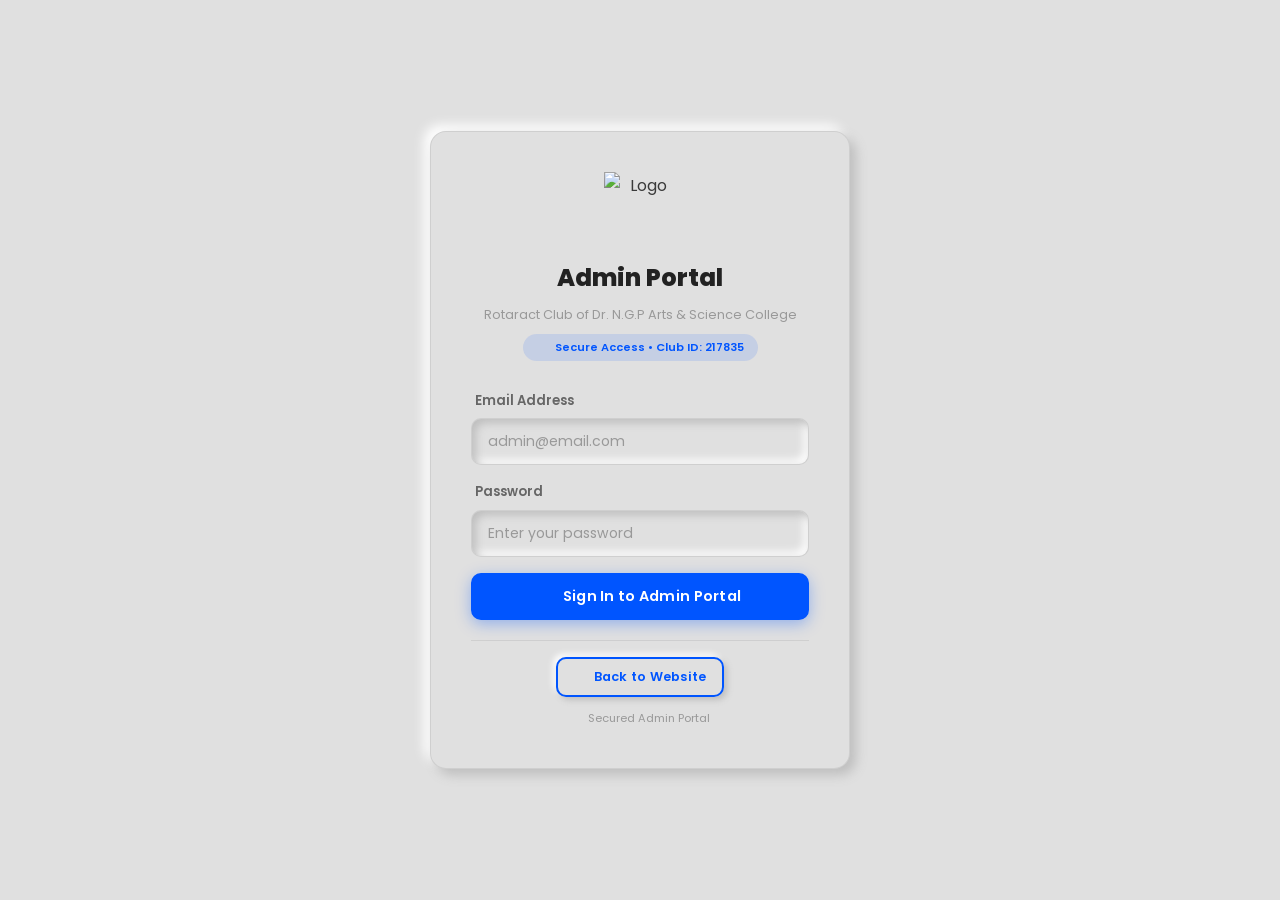
==== pages/admin.html @ 29393c26 "Add files via upload" ====
<!DOCTYPE html>
<html lang="en" data-theme="light">
<head>
  <meta charset="UTF-8" />
  <meta name="viewport" content="width=device-width, initial-scale=1.0" />
  <meta name="robots" content="noindex, nofollow" />
  <title>Admin Portal | Rotaract Club of Dr. N.G.P Arts & Science College</title>

  <!-- Fonts -->
  <link rel="preconnect" href="https://fonts.googleapis.com" />
  <link rel="preconnect" href="https://fonts.gstatic.com" crossorigin />
  <link href="https://fonts.googleapis.com/css2?family=Poppins:wght@300;400;500;600;700;800;900&display=swap" rel="stylesheet" />

  <!-- Lucide Icons -->
  <script src="https://unpkg.com/lucide@latest/dist/umd/lucide.min.js"></script>

  <!-- Supabase -->
  <script src="https://cdn.jsdelivr.net/npm/@supabase/supabase-js@2/dist/umd/supabase.min.js"></script>

  <!-- FileSaver — for treasury statement download -->
  <script src="https://cdnjs.cloudflare.com/ajax/libs/FileSaver.js/2.0.5/FileSaver.min.js"></script>

  <!-- EmailJS -->
  <script src="https://cdn.jsdelivr.net/npm/@emailjs/browser@4/dist/email.min.js"></script>

  <!-- SheetJS for Excel -->
  <script src="https://cdn.sheetjs.com/xlsx-0.20.1/package/dist/xlsx.full.min.js"></script>

  <!-- Swiper -->
  <link rel="stylesheet" href="https://cdn.jsdelivr.net/npm/swiper@11/swiper-bundle.min.css" />
  <script src="https://cdn.jsdelivr.net/npm/swiper@11/swiper-bundle.min.js"></script>

  <!-- Main CSS -->
  <link rel="stylesheet" href="../css/styles.css" />

  <!-- Favicon -->
  <link rel="icon" type="image/png"
    href="https://res.cloudinary.com/qxbjvkq6/image/upload/v1784713317/ngp_logo_colourAsset_2_2x-8_lu8zgf.png" />

  <style>
    /* ============================================================
       ADMIN PAGE BASE STYLES
    ============================================================ */
    html, body {
      height: 100%;
      overflow: hidden;
    }

    /* Loading screen styles */
    .admin-loading-screen {
      position: fixed;
      inset: 0;
      background: var(--bg);
      display: flex;
      align-items: center;
      justify-content: center;
      z-index: 9999;
      transition: opacity 0.5s ease, visibility 0.5s ease;
    }

    .admin-loading-screen.hidden {
      opacity: 0;
      visibility: hidden;
      pointer-events: none;
    }

    .admin-loading-content {
      display: flex;
      flex-direction: column;
      align-items: center;
      gap: 24px;
    }

    .admin-loading-logo {
      width: 80px;
      height: 80px;
      object-fit: contain;
      animation: adminLoadPulse 1.5s ease-in-out infinite;
    }

    @keyframes adminLoadPulse {
      0%, 100% { opacity: 1; transform: scale(1); }
      50% { opacity: 0.7; transform: scale(0.95); }
    }

    .admin-loading-bar {
      width: 200px;
      height: 4px;
      border-radius: 999px;
      background: var(--bg-secondary, #D5D5D5);
      overflow: hidden;
    }

    .admin-loading-bar-track {
      width: 100%;
      height: 100%;
      position: relative;
      overflow: hidden;
    }

    .admin-loading-bar-fill {
      position: absolute;
      top: 0;
      left: -40%;
      width: 40%;
      height: 100%;
      background: linear-gradient(90deg, transparent, var(--accent, #0055FF), transparent);
      border-radius: 999px;
      animation: adminBarSlide 1.2s ease-in-out infinite;
    }

    @keyframes adminBarSlide {
      0%   { left: -40%; }
      100% { left: 100%; }
    }

    .admin-loading-text {
      font-size: 0.78rem;
      font-weight: 500;
      color: var(--text-muted, #999);
      text-align: center;
      font-family: 'Poppins', sans-serif;
    }

    /* Login page allows scrolling */
    body.login-mode {
      overflow: auto !important;
    }

    /* Admin app fills viewport */
    #admin-app {
      display: none;
      height: 100vh;
      overflow: hidden;
    }

    /* Login container */
    #admin-login-container {
      display: none;
      min-height: 100vh;
    }
  </style>
</head>

<body>

<!-- ============================================================
     LOADING SCREEN
============================================================ -->
<div id="loading-screen" class="admin-loading-screen">
  <div class="admin-loading-content">
    <img
      src="https://res.cloudinary.com/qxbjvkq6/image/upload/v1784713317/ngp_logo_colourAsset_2_2x-8_lu8zgf.png"
      alt="Rotaract Logo"
      class="admin-loading-logo"
    />
    <div class="admin-loading-bar">
      <div class="admin-loading-bar-track">
        <div class="admin-loading-bar-fill"></div>
      </div>
    </div>
    <p class="admin-loading-text">Loading Admin Portal...</p>
  </div>
</div>

<!-- ============================================================
     ADMIN DASHBOARD CONTAINER
     Shown when authenticated — AdminDashboard renders here
============================================================ -->
<div id="admin-app"></div>

<!-- ============================================================
     LOGIN CONTAINER
     Shown when not authenticated — AdminLoginUI renders here
============================================================ -->
<div id="admin-login-container"></div>

<!-- ============================================================
     SCRIPTS — Exact order is critical
     1. config.js   — defines SUPABASE_URL, constants, getSupabaseClient
     2. auth.js     — AuthManager, AdminLoginUI, AdminPanelRenderer
     3. email-service.js
     4. document-generator.js — calls edge functions for DOCX
     5. public.js
     6. Module files — events, meetings, treasury, members, reports
     7. admin.js    — AdminDashboard (must be last)
============================================================ -->
<script src="../js/config.js"></script>
<script src="../js/auth.js"></script>
<script src="../js/email-service.js"></script>
<script src="../js/document-generator.js"></script>
<script src="../js/public.js"></script>
<script src="../js/events-admin.js"></script>
<script src="../js/meetings-admin.js"></script>
<script src="../js/treasury-admin.js"></script>
<script src="../js/members-admin.js"></script>
<script src="../js/reports-admin.js"></script>
<script src="../js/admin.js"></script>

<!-- ============================================================
     INITIALIZATION
============================================================ -->
<script>
(function () {
  'use strict';

  /* ==========================================
     INSTANT THEME APPLY FROM LOCALSTORAGE
     ========================================== */
  try {
    var savedTheme = localStorage.getItem('rac_theme');
    if (savedTheme) {
      var parsedTheme = JSON.parse(savedTheme);
      if (parsedTheme && parsedTheme.value) {
        document.documentElement.setAttribute('data-theme', parsedTheme.value);
      }
    }
  } catch (e) {}

  /* ==========================================
     LUCIDE ICONS — Initial render
     ========================================== */
  try {
    if (typeof lucide !== 'undefined') lucide.createIcons();
  } catch (e) {}

  /* ==========================================
     LOADING SCREEN HELPERS
     ========================================== */
  function hideLoading() {
    if (window._adminLoadingFallback) {
      clearTimeout(window._adminLoadingFallback);
      window._adminLoadingFallback = null;
    }
    var screen = document.getElementById('loading-screen');
    if (screen && !screen.classList.contains('hidden')) {
      screen.classList.add('hidden');
    }
  }

  /* ==========================================
     GUARANTEED LOADING SCREEN REMOVAL
     5 independent fallbacks
     ========================================== */

  // Fallback 1: Force hide after 5 seconds maximum
  window._adminLoadingFallback = setTimeout(function () {
    hideLoading();
  }, 5000);

  // Fallback 2: Window load event
  window.addEventListener('load', function () {
    setTimeout(function () {
      hideLoading();
    }, 800);
  });

  // Fallback 3: Any JavaScript error
  window.addEventListener('error', function () {
    setTimeout(function () {
      hideLoading();
      safeCheckAuth();
    }, 400);
  });

  // Fallback 4: Unhandled promise rejection
  window.addEventListener('unhandledrejection', function () {
    setTimeout(function () {
      hideLoading();
      safeCheckAuth();
    }, 400);
  });

  // Fallback 5: DOMContentLoaded + delay
  document.addEventListener('DOMContentLoaded', function () {
    // Wait for all scripts to initialize, then check auth
    setTimeout(function () {
      safeCheckAuth();
    }, 200);
  });

  /* ==========================================
     AUTH STATE CHECK — Safe wrapper
     ========================================== */
  function safeCheckAuth() {
    try {
      var auth = window.authManager;
      if (!auth) {
        // authManager not loaded yet — show login
        showLoginPage();
        return;
      }
      if (auth.isAuthenticated()) {
        showDashboardPage();
      } else {
        showLoginPage();
      }
    } catch (e) {
      console.error('Auth check error:', e);
      showLoginPage();
    }
  }

  /* ==========================================
     SHOW LOGIN PAGE
     ========================================== */
  function showLoginPage() {
    var appEl = document.getElementById('admin-app');
    var loginEl = document.getElementById('admin-login-container');

    if (appEl) appEl.style.display = 'none';
    if (loginEl) loginEl.style.display = 'block';

    // Allow scrolling for login page
    document.body.classList.add('login-mode');
    document.body.style.overflow = 'auto';
    document.documentElement.style.overflow = 'auto';

    // Render login UI
    try {
      if (window.AdminLoginUI && window.authManager) {
        var loginUI = new AdminLoginUI(window.authManager);
        loginUI.renderLoginForm('admin-login-container');
      } else {
        // Fallback login form
        if (loginEl) {
          loginEl.innerHTML = buildFallbackLoginHTML();
        }
      }
    } catch (e) {
      console.error('Login render error:', e);
      var loginEl2 = document.getElementById('admin-login-container');
      if (loginEl2) loginEl2.innerHTML = buildFallbackLoginHTML();
    }

    // Hide loading screen
    hideLoading();

    // Render icons
    try {
      if (typeof lucide !== 'undefined') lucide.createIcons();
    } catch (e) {}

    // Show logout message if present
    try {
      var logoutMsg = sessionStorage.getItem('logout_message');
      if (logoutMsg) {
        sessionStorage.removeItem('logout_message');
        setTimeout(function () {
          var msgEl = document.getElementById('admin-logout-msg');
          var msgTextEl = document.getElementById('admin-logout-msg-text');
          if (msgEl && msgTextEl) {
            msgTextEl.textContent = logoutMsg;
            msgEl.style.display = 'flex';
          }
        }, 300);
      }
    } catch (e) {}
  }

  /* ==========================================
     SHOW DASHBOARD PAGE
     ========================================== */
  function showDashboardPage() {
    var appEl = document.getElementById('admin-app');
    var loginEl = document.getElementById('admin-login-container');

    if (appEl) appEl.style.display = 'flex';
    if (loginEl) loginEl.style.display = 'none';

    // Lock scroll for dashboard
    document.body.classList.remove('login-mode');
    document.body.style.overflow = 'hidden';
    document.documentElement.style.overflow = 'hidden';

    // AdminDashboard (admin.js) initializes itself
    // It will call hideLoading when ready
  }

  /* ==========================================
     FALLBACK LOGIN HTML
     Used if AdminLoginUI class fails to load
     ========================================== */
  function buildFallbackLoginHTML() {
    return [
      '<div style="min-height:100vh;display:flex;align-items:center;justify-content:center;',
      'padding:24px;background:var(--bg);">',
      '<div class="neu-card" style="width:100%;max-width:420px;padding:40px;">',

      '<!-- Logo & Title -->',
      '<div style="text-align:center;margin-bottom:28px;">',
      '<img src="https://res.cloudinary.com/qxbjvkq6/image/upload/v1784713317/ngp_logo_colourAsset_2_2x-8_lu8zgf.png"',
      ' style="width:72px;height:72px;object-fit:contain;margin:0 auto 14px;display:block;" alt="Logo" />',
      '<h1 style="font-size:1.5rem;font-weight:800;color:var(--text-heading);margin-bottom:6px;">',
      'Admin Portal</h1>',
      '<p style="font-size:0.8rem;color:var(--text-muted);line-height:1.5;">',
      'Rotaract Club of Dr. N.G.P Arts &amp; Science College</p>',
      '<div style="display:inline-flex;align-items:center;gap:6px;margin-top:10px;',
      'padding:4px 14px;border-radius:20px;background:var(--accent-light);',
      'color:var(--accent);font-size:0.7rem;font-weight:600;">',
      '<i data-lucide="shield-check" style="width:12px;height:12px;"></i>',
      '<span>Secure Access &bull; Club ID: 217835</span></div>',
      '</div>',

      '<!-- Logout message -->',
      '<div id="admin-logout-msg" style="display:none;align-items:center;gap:10px;',
      'padding:12px 14px;border-radius:var(--border-radius-sm);',
      'background:var(--accent-light);color:var(--accent);',
      'font-size:0.82rem;margin-bottom:16px;',
      'border-left:3px solid var(--accent);">',
      '<i data-lucide="info" style="width:15px;height:15px;flex-shrink:0;"></i>',
      '<span id="admin-logout-msg-text"></span>',
      '</div>',

      '<!-- Login Form -->',
      '<form id="fb-login-form" onsubmit="return window.handleFBLogin(event)" novalidate>',

      '<!-- Email -->',
      '<div style="margin-bottom:16px;">',
      '<label style="display:block;font-size:0.82rem;font-weight:600;',
      'color:var(--text-secondary);margin-bottom:6px;">',
      '<i data-lucide="mail" style="width:13px;height:13px;vertical-align:middle;margin-right:4px;"></i>',
      'Email Address</label>',
      '<div class="input-wrap neu-inset" style="padding:12px 16px;">',
      '<input type="email" id="fb-email" class="form-input"',
      ' placeholder="admin@email.com" required autocomplete="email" />',
      '</div></div>',

      '<!-- Password -->',
      '<div style="margin-bottom:16px;">',
      '<label style="display:block;font-size:0.82rem;font-weight:600;',
      'color:var(--text-secondary);margin-bottom:6px;">',
      '<i data-lucide="lock" style="width:13px;height:13px;vertical-align:middle;margin-right:4px;"></i>',
      'Password</label>',
      '<div class="input-wrap neu-inset" style="padding:12px 16px;display:flex;',
      'align-items:center;gap:8px;">',
      '<input type="password" id="fb-password" class="form-input"',
      ' placeholder="Enter your password" required autocomplete="current-password"',
      ' style="flex:1;" />',
      '<button type="button" onclick="window.toggleFBPass()"',
      ' style="background:none;border:none;cursor:pointer;',
      'color:var(--text-muted);display:flex;align-items:center;padding:2px;",',
      ' aria-label="Toggle password visibility">',
      '<i data-lucide="eye" id="fb-eye" style="width:16px;height:16px;"></i>',
      '</button>',
      '</div></div>',

      '<!-- Error message -->',
      '<div id="fb-error" style="display:none;padding:10px 14px;',
      'border-radius:var(--border-radius-sm);background:var(--danger-light);',
      'color:var(--danger);font-size:0.82rem;margin-bottom:12px;',
      'border-left:3px solid var(--danger);"></div>',

      '<!-- Loading bar -->',
      '<div id="fb-loading" style="display:none;margin-bottom:12px;">',
      '<div class="admin-loading-bar" style="width:100%;margin:0 auto;">',
      '<div class="admin-loading-bar-track">',
      '<div class="admin-loading-bar-fill"></div>',
      '</div></div></div>',

      '<!-- Submit button -->',
      '<button type="submit" class="btn btn-primary btn-full" id="fb-submit-btn">',
      '<i data-lucide="log-in" style="width:16px;height:16px;"></i>',
      '<span>Sign In to Admin Portal</span>',
      '</button>',

      '</form>',

      '<!-- Footer links -->',
      '<div style="text-align:center;margin-top:20px;padding-top:16px;',
      'border-top:1px solid var(--border-color);">',
      '<a href="../index.html" class="btn btn-outline btn-sm">',
      '<i data-lucide="home" style="width:14px;height:14px;"></i>',
      '<span>Back to Website</span>',
      '</a>',
      '<div style="display:flex;align-items:center;justify-content:center;',
      'gap:6px;margin-top:12px;font-size:0.7rem;color:var(--text-muted);">',
      '<i data-lucide="shield" style="width:12px;height:12px;color:var(--success);"></i>',
      '<span>Secured Admin Portal</span>',
      '</div>',
      '</div>',

      '</div></div>'
    ].join('');
  }

  /* ==========================================
     FALLBACK LOGIN HANDLERS
     ========================================== */
  window.toggleFBPass = function () {
    var input = document.getElementById('fb-password');
    var icon = document.getElementById('fb-eye');
    if (!input) return;
    var isPass = input.type === 'password';
    input.type = isPass ? 'text' : 'password';
    if (icon) {
      icon.setAttribute('data-lucide', isPass ? 'eye-off' : 'eye');
      try { if (typeof lucide !== 'undefined') lucide.createIcons(); } catch (e) {}
    }
  };

  window.handleFBLogin = async function (e) {
    e.preventDefault();

    var emailEl = document.getElementById('fb-email');
    var passEl = document.getElementById('fb-password');
    var errorEl = document.getElementById('fb-error');
    var submitBtn = document.getElementById('fb-submit-btn');
    var loadingEl = document.getElementById('fb-loading');

    var email = (emailEl ? emailEl.value : '').trim();
    var password = passEl ? passEl.value : '';

    // Basic validation
    if (!email || !password) {
      if (errorEl) {
        errorEl.textContent = 'Please enter your email address and password.';
        errorEl.style.display = 'block';
      }
      return false;
    }

    // Email format check
    if (!/^[^\s@]+@[^\s@]+\.[^\s@]+$/.test(email)) {
      if (errorEl) {
        errorEl.textContent = 'Please enter a valid email address.';
        errorEl.style.display = 'block';
      }
      return false;
    }

    // Show loading state
    if (errorEl) errorEl.style.display = 'none';
    if (submitBtn) { submitBtn.disabled = true; submitBtn.style.display = 'none'; }
    if (loadingEl) loadingEl.style.display = 'block';

    try {
      var auth = window.authManager;
      if (!auth) {
        throw new Error(
          'Authentication system not loaded. Please refresh the page and try again.'
        );
      }

      var result = await auth.login(email, password);

      if (result && result.success) {
        // Success — show feedback
        if (loadingEl) loadingEl.style.display = 'none';
        if (submitBtn) {
          submitBtn.style.display = 'flex';
          submitBtn.innerHTML = [
            '<i data-lucide="check-circle" style="width:16px;height:16px;"></i>',
            '<span>Login Successful! Redirecting...</span>'
          ].join('');
          submitBtn.style.background = 'var(--success)';
          submitBtn.style.borderColor = 'var(--success)';
          try { if (typeof lucide !== 'undefined') lucide.createIcons(); } catch (ex) {}
        }

        // Reload to show dashboard
        setTimeout(function () {
          window.location.reload();
        }, 700);
      } else {
        // Login failed
        var msg = (result && result.message)
          ? result.message
          : 'Invalid email or password. Please try again.';

        if (errorEl) {
          errorEl.textContent = msg;
          errorEl.style.display = 'block';
        }
        if (loadingEl) loadingEl.style.display = 'none';
        if (submitBtn) {
          submitBtn.disabled = false;
          submitBtn.style.display = 'flex';
          submitBtn.style.background = '';
          submitBtn.style.borderColor = '';
          submitBtn.innerHTML = [
            '<i data-lucide="log-in" style="width:16px;height:16px;"></i>',
            '<span>Sign In to Admin Portal</span>'
          ].join('');
          try { if (typeof lucide !== 'undefined') lucide.createIcons(); } catch (ex) {}
        }
        // Clear password on failure
        if (passEl) passEl.value = '';
      }
    } catch (err) {
      console.error('Fallback login error:', err);
      var errMsg = err.message || 'Login failed. Please refresh and try again.';

      if (errorEl) {
        errorEl.textContent = errMsg;
        errorEl.style.display = 'block';
      }
      if (loadingEl) loadingEl.style.display = 'none';
      if (submitBtn) {
        submitBtn.disabled = false;
        submitBtn.style.display = 'flex';
        submitBtn.innerHTML = [
          '<i data-lucide="log-in" style="width:16px;height:16px;"></i>',
          '<span>Sign In to Admin Portal</span>'
        ].join('');
        try { if (typeof lucide !== 'undefined') lucide.createIcons(); } catch (ex) {}
      }
    }

    return false;
  };

  /* ==========================================
     LIBRARY VERIFICATION ON LOAD
     ========================================== */
  window.addEventListener('load', function () {
    setTimeout(function () {
      var libs = {
        'Supabase': typeof supabase !== 'undefined',
        'Lucide': typeof lucide !== 'undefined',
        'FileSaver': typeof saveAs !== 'undefined',
        'EmailJS': typeof emailjs !== 'undefined',
        'XLSX': typeof XLSX !== 'undefined',
        'Swiper': typeof Swiper !== 'undefined'
      };

      var missing = Object.entries(libs)
        .filter(function (e) { return !e[1]; })
        .map(function (e) { return e[0]; });

      if (missing.length > 0) {
        console.warn(
          '%c Admin Portal — Missing libraries: ' + missing.join(', '),
          'color:orange;font-weight:600;'
        );
      } else {
        console.log(
          '%c Admin Portal — All libraries loaded',
          'color:#38A169;font-weight:600;'
        );
      }

      console.log(
        '%c DOCX generation via Supabase Edge Functions (no window.docx required)',
        'color:#0055FF;font-weight:500;font-size:11px;'
      );
    }, 1000);
  });

})();
</script>

</body>
</html>
---- css/styles.css ----
/* ============================================================
   ROTARACT CLUB OF DR. N.G.P ARTS & SCIENCE COLLEGE
   Complete Stylesheet - Neumorphism Design System
   Font: Poppins | Light & Dark Theme
   ============================================================ */

/* ============================================================
   CSS CUSTOM PROPERTIES - LIGHT THEME
   ============================================================ */
:root,
[data-theme="light"] {
  --bg: #E0E0E0;
  --bg-secondary: #D5D5D5;
  --bg-card: #E0E0E0;
  --shadow-light: #FFFFFF;
  --shadow-dark: #BEBEBE;

  --text-primary: #3A3A3A;
  --text-secondary: #666666;
  --text-heading: #222222;
  --text-muted: #999999;
  --text-inverse: #FFFFFF;

  --accent: #0055FF;
  --accent-hover: #0044CC;
  --accent-light: rgba(0, 85, 255, 0.12);
  --accent-rgb: 0, 85, 255;

  --danger: #E53E3E;
  --danger-hover: #C53030;
  --danger-light: rgba(229, 62, 62, 0.12);

  --success: #38A169;
  --success-light: rgba(56, 161, 105, 0.12);

  --warning: #D69E2E;
  --warning-light: rgba(214, 158, 46, 0.12);

  --neu-shadow: 6px 6px 12px var(--shadow-dark), -6px -6px 12px var(--shadow-light);
  --neu-shadow-sm: 3px 3px 6px var(--shadow-dark), -3px -3px 6px var(--shadow-light);
  --neu-shadow-lg: 10px 10px 20px var(--shadow-dark), -10px -10px 20px var(--shadow-light);
  --neu-shadow-xl: 15px 15px 30px var(--shadow-dark), -15px -15px 30px var(--shadow-light);
  --neu-inset: inset 4px 4px 8px var(--shadow-dark), inset -4px -4px 8px var(--shadow-light);
  --neu-inset-sm: inset 2px 2px 4px var(--shadow-dark), inset -2px -2px 4px var(--shadow-light);

  --border-color: rgba(0, 0, 0, 0.08);
  --border-radius: 16px;
  --border-radius-sm: 10px;
  --border-radius-lg: 24px;
  --border-radius-xl: 32px;
  --border-radius-full: 9999px;

  --transition: all 0.3s cubic-bezier(0.4, 0, 0.2, 1);
  --transition-fast: all 0.15s cubic-bezier(0.4, 0, 0.2, 1);
  --transition-slow: all 0.5s cubic-bezier(0.4, 0, 0.2, 1);

  --navbar-bg: rgba(224, 224, 224, 0.92);
  --navbar-border: rgba(255, 255, 255, 0.6);

  --avenue-cs: #4A90D9;
  --avenue-community: #48BB78;
  --avenue-pro: #9F7AEA;
  --avenue-intl: #F6AD55;
  --avenue-dpp: #FC8181;

  --scrollbar-thumb: #BEBEBE;
  --scrollbar-track: #E0E0E0;

  --z-base: 1;
  --z-dropdown: 100;
  --z-sticky: 200;
  --z-overlay: 300;
  --z-modal: 400;
  --z-toast: 500;
  --z-chatbot: 600;
}

/* ============================================================
   DARK THEME
   ============================================================ */
[data-theme="dark"] {
  --bg: #1A1B26;
  --bg-secondary: #16171F;
  --bg-card: #1A1B26;
  --shadow-light: #35374E;
  --shadow-dark: #0B0C11;

  --text-primary: #EAEFFB;
  --text-secondary: #A0AEC0;
  --text-heading: #F7FAFC;
  --text-muted: #718096;
  --text-inverse: #1A1B26;

  --accent: #4DEEEA;
  --accent-hover: #38D9D5;
  --accent-light: rgba(77, 238, 234, 0.12);
  --accent-rgb: 77, 238, 234;

  --danger: #FC8181;
  --danger-hover: #F56565;
  --danger-light: rgba(252, 129, 129, 0.12);

  --success: #68D391;
  --success-light: rgba(104, 211, 145, 0.12);

  --warning: #F6E05E;
  --warning-light: rgba(246, 224, 94, 0.12);

  --neu-shadow: 6px 6px 12px var(--shadow-dark), -6px -6px 12px var(--shadow-light);
  --neu-shadow-sm: 3px 3px 6px var(--shadow-dark), -3px -3px 6px var(--shadow-light);
  --neu-shadow-lg: 10px 10px 20px var(--shadow-dark), -10px -10px 20px var(--shadow-light);
  --neu-shadow-xl: 15px 15px 30px var(--shadow-dark), -15px -15px 30px var(--shadow-light);
  --neu-inset: inset 4px 4px 8px var(--shadow-dark), inset -4px -4px 8px var(--shadow-light);
  --neu-inset-sm: inset 2px 2px 4px var(--shadow-dark), inset -2px -2px 4px var(--shadow-light);

  --border-color: rgba(255, 255, 255, 0.06);
  --navbar-bg: rgba(26, 27, 38, 0.95);
  --navbar-border: rgba(53, 55, 78, 0.8);

  --scrollbar-thumb: #35374E;
  --scrollbar-track: #1A1B26;
}

/* ============================================================
   RESET & BASE
   ============================================================ */
*,
*::before,
*::after {
  box-sizing: border-box;
  margin: 0;
  padding: 0;
}

html {
  scroll-behavior: smooth;
  scroll-padding-top: 80px;
  font-size: 16px;
}

body {
  font-family: 'Poppins', sans-serif;
  background-color: var(--bg);
  color: var(--text-primary);
  line-height: 1.7;
  overflow-x: hidden;
  transition: background-color 0.4s ease, color 0.4s ease;
}

/* Scrollbar */
::-webkit-scrollbar { width: 6px; height: 6px; }
::-webkit-scrollbar-track { background: var(--scrollbar-track); }
::-webkit-scrollbar-thumb { background: var(--scrollbar-thumb); border-radius: var(--border-radius-full); }
::-webkit-scrollbar-thumb:hover { background: var(--accent); }

/* Selection */
::selection { background: var(--accent-light); color: var(--accent); }

img { max-width: 100%; height: auto; display: block; }

a { color: var(--accent); text-decoration: none; transition: var(--transition); }
a:hover { color: var(--accent-hover); }

ul, ol { list-style: none; }

button { cursor: pointer; border: none; background: none; font-family: inherit; }

input, textarea, select { font-family: inherit; font-size: 1rem; }

.hidden { display: none !important; }

.container { max-width: 1280px; margin: 0 auto; padding: 0 24px; }

/* ============================================================
   LOADING SCREEN — SINGLE LINE
   ============================================================ */
.loading-screen {
  position: fixed;
  inset: 0;
  background: var(--bg);
  display: flex;
  align-items: center;
  justify-content: center;
  z-index: 9999;
  transition: opacity 0.6s ease, visibility 0.6s ease;
}

.loading-screen.hidden {
  opacity: 0;
  visibility: hidden;
  pointer-events: none;
}

.loading-content {
  display: flex;
  flex-direction: column;
  align-items: center;
  gap: 28px;
}

.loading-logo {
  width: 100px;
  height: 100px;
  object-fit: contain;
  animation: loadingPulse 1.5s ease-in-out infinite;
}

@keyframes loadingPulse {
  0%, 100% { opacity: 1; transform: scale(1); }
  50% { opacity: 0.7; transform: scale(0.95); }
}

.loading-single-line {
  width: 220px;
  height: 4px;
  border-radius: 999px;
  background: var(--bg-secondary);
  box-shadow: var(--neu-inset-sm);
  overflow: hidden;
  position: relative;
}

.loading-line-track {
  width: 100%;
  height: 100%;
  position: relative;
  overflow: hidden;
}

.loading-line-fill {
  position: absolute;
  top: 0;
  left: -40%;
  width: 40%;
  height: 100%;
  background: linear-gradient(90deg, transparent, var(--accent), transparent);
  border-radius: 999px;
  animation: singleLineSlide 1.2s ease-in-out infinite;
}

@keyframes singleLineSlide {
  0% { left: -40%; }
  100% { left: 100%; }
}

.loading-text {
  font-size: 0.82rem;
  font-weight: 500;
  color: var(--text-muted);
  text-align: center;
  letter-spacing: 0.04em;
}

/* ============================================================
   NEUMORPHISM COMPONENTS
   ============================================================ */
.neu-card {
  background: var(--bg-card);
  border-radius: var(--border-radius);
  box-shadow: var(--neu-shadow);
  transition: var(--transition);
  border: 1px solid var(--border-color);
}

.neu-card:hover {
  box-shadow: var(--neu-shadow-lg);
  transform: translateY(-2px);
}

.neu-btn {
  background: var(--bg);
  border-radius: var(--border-radius-sm);
  box-shadow: var(--neu-shadow-sm);
  border: 1px solid var(--border-color);
  transition: var(--transition);
  display: inline-flex;
  align-items: center;
  justify-content: center;
  padding: 10px;
  color: var(--text-primary);
}

.neu-btn:hover {
  box-shadow: var(--neu-shadow);
  color: var(--accent);
  transform: translateY(-1px);
}

.neu-btn:active {
  box-shadow: var(--neu-inset-sm);
  transform: translateY(0);
}

.neu-inset {
  background: var(--bg);
  border-radius: var(--border-radius-sm);
  box-shadow: var(--neu-inset);
  border: 1px solid var(--border-color);
}

/* ============================================================
   BUTTONS
   ============================================================ */
.btn {
  display: inline-flex;
  align-items: center;
  justify-content: center;
  gap: 8px;
  padding: 11px 24px;
  border-radius: var(--border-radius-sm);
  font-family: 'Poppins', sans-serif;
  font-size: 0.9rem;
  font-weight: 600;
  cursor: pointer;
  transition: var(--transition);
  white-space: nowrap;
  text-decoration: none;
  border: 2px solid transparent;
  letter-spacing: 0.02em;
  position: relative;
  overflow: hidden;
}

.btn::after {
  content: '';
  position: absolute;
  inset: 0;
  background: rgba(255, 255, 255, 0.15);
  opacity: 0;
  transition: var(--transition-fast);
}

.btn:hover::after { opacity: 1; }

.btn svg,
.btn i {
  width: 16px;
  height: 16px;
  flex-shrink: 0;
}

.btn-primary {
  background: var(--accent);
  color: #FFFFFF;
  box-shadow: 0 4px 15px rgba(var(--accent-rgb), 0.35);
  border-color: var(--accent);
}

.btn-primary:hover {
  background: var(--accent-hover);
  box-shadow: 0 6px 20px rgba(var(--accent-rgb), 0.5);
  transform: translateY(-2px);
  color: #FFFFFF;
}

.btn-primary:active {
  transform: translateY(0);
  box-shadow: 0 2px 8px rgba(var(--accent-rgb), 0.3);
}

.btn-outline {
  background: transparent;
  color: var(--accent);
  border-color: var(--accent);
  box-shadow: var(--neu-shadow-sm);
}

.btn-outline:hover {
  background: var(--accent-light);
  box-shadow: var(--neu-shadow);
  transform: translateY(-2px);
  color: var(--accent);
}

.btn-danger {
  background: var(--danger);
  color: #FFFFFF;
  border-color: var(--danger);
  box-shadow: 0 4px 15px rgba(229, 62, 62, 0.3);
}

.btn-danger:hover {
  background: var(--danger-hover);
  box-shadow: 0 6px 20px rgba(229, 62, 62, 0.5);
  transform: translateY(-2px);
  color: #FFFFFF;
}

.btn-success {
  background: var(--success);
  color: #FFFFFF;
  border-color: var(--success);
}

.btn-success:hover {
  transform: translateY(-2px);
  box-shadow: 0 6px 20px rgba(56, 161, 105, 0.4);
  color: #FFFFFF;
}

.btn-sm {
  padding: 7px 16px;
  font-size: 0.8rem;
  border-radius: var(--border-radius-sm);
  gap: 6px;
}

.btn-sm svg,
.btn-sm i {
  width: 14px;
  height: 14px;
}

.btn-lg {
  padding: 14px 32px;
  font-size: 1rem;
  border-radius: var(--border-radius);
  gap: 10px;
}

.btn-full { width: 100%; }

.btn:disabled {
  opacity: 0.6;
  cursor: not-allowed;
  transform: none !important;
}

/* ============================================================
   SOCIAL MEDIA SVG ICONS
   ============================================================ */
.social-icon-svg {
  width: 20px;
  height: 20px;
  fill: currentColor;
  flex-shrink: 0;
  display: block;
}

.social-btn .social-icon-svg { width: 20px; height: 20px; }
.footer-social-link .social-icon-svg { width: 18px; height: 18px; }
.contact-icon-wrap .social-icon-svg { width: 18px; height: 18px; }

/* ============================================================
   NAVIGATION
   ============================================================ */
.navbar {
  position: fixed;
  top: 0;
  left: 0;
  right: 0;
  z-index: var(--z-sticky);
  background: var(--navbar-bg);
  backdrop-filter: blur(20px);
  -webkit-backdrop-filter: blur(20px);
  border-bottom: 1px solid var(--navbar-border);
  transition: var(--transition);
  height: 72px;
}

.navbar.scrolled {
  box-shadow: var(--neu-shadow-sm);
  height: 64px;
}

.nav-container {
  max-width: 1400px;
  margin: 0 auto;
  padding: 0 24px;
  height: 100%;
  display: flex;
  align-items: center;
  gap: 12px;
}

/* Nav Logo */
.nav-logo {
  display: flex;
  align-items: center;
  gap: 10px;
  text-decoration: none;
  flex-shrink: 0;
  transition: var(--transition);
  min-width: 0;
}

.nav-logo:hover { opacity: 0.85; }

.nav-logo-img {
  width: 40px;
  height: 40px;
  object-fit: contain;
  flex-shrink: 0;
}

.nav-logo-text {
  display: flex;
  flex-direction: column;
  min-width: 0;
}

.nav-club-name {
  font-size: 0.72rem;
  font-weight: 700;
  color: var(--text-heading);
  line-height: 1.3;
  max-width: 220px;
  letter-spacing: 0.01em;
  white-space: nowrap;
  overflow: hidden;
  text-overflow: ellipsis;
}

/* Nav Links */
.nav-links {
  display: flex;
  align-items: center;
  gap: 2px;
  margin: 0 auto;
}

.nav-link {
  display: flex;
  align-items: center;
  gap: 5px;
  padding: 7px 10px;
  border-radius: var(--border-radius-sm);
  color: var(--text-secondary);
  font-size: 0.8rem;
  font-weight: 500;
  text-decoration: none;
  transition: var(--transition);
  white-space: nowrap;
  position: relative;
}

.nav-link::after {
  content: '';
  position: absolute;
  bottom: 3px;
  left: 50%;
  transform: translateX(-50%);
  width: 0;
  height: 2px;
  background: var(--accent);
  border-radius: var(--border-radius-full);
  transition: var(--transition);
}

.nav-link:hover,
.nav-link.active {
  color: var(--accent);
  background: var(--accent-light);
}

.nav-link:hover::after,
.nav-link.active::after { width: 60%; }

.nav-icon {
  width: 14px;
  height: 14px;
  flex-shrink: 0;
}

/* Nav Controls */
.nav-controls {
  display: flex;
  align-items: center;
  gap: 8px;
  flex-shrink: 0;
}

/* Theme Toggle */
.theme-toggle {
  width: 38px;
  height: 38px;
  border-radius: var(--border-radius-full);
  display: flex;
  align-items: center;
  justify-content: center;
  transition: var(--transition);
  padding: 0;
}

.theme-toggle:hover {
  color: var(--accent);
  transform: rotate(20deg);
}

.theme-icon { width: 17px; height: 17px; }

/* Nav Buttons */
.nav-join-btn {
  padding: 8px 16px;
  font-size: 0.8rem;
}

.nav-admin-btn {
  padding: 8px 12px;
  min-width: 38px;
  height: 38px;
}

.nav-games-btn {
  padding: 8px 12px;
  min-width: 38px;
  height: 38px;
}

/* Mobile Menu Button */
.mobile-menu-btn {
  display: none;
  flex-direction: column;
  gap: 5px;
  padding: 8px;
  border-radius: var(--border-radius-sm);
  transition: var(--transition);
  flex-shrink: 0;
}

.hamburger-line {
  display: block;
  width: 22px;
  height: 2px;
  background: var(--text-primary);
  border-radius: 2px;
  transition: var(--transition);
}

.mobile-menu-btn.active .hamburger-line:nth-child(1) { transform: translateY(7px) rotate(45deg); }
.mobile-menu-btn.active .hamburger-line:nth-child(2) { opacity: 0; transform: scaleX(0); }
.mobile-menu-btn.active .hamburger-line:nth-child(3) { transform: translateY(-7px) rotate(-45deg); }

/* Mobile Menu */
.mobile-menu {
  position: absolute;
  top: 100%;
  left: 0;
  right: 0;
  background: var(--navbar-bg);
  backdrop-filter: blur(20px);
  -webkit-backdrop-filter: blur(20px);
  border-bottom: 1px solid var(--navbar-border);
  box-shadow: var(--neu-shadow-lg);
  padding: 8px 0 12px;
  display: none;
  opacity: 0;
  transform: translateY(-8px);
  transition: var(--transition);
  pointer-events: none;
}

.mobile-menu.active {
  display: block;
  transform: translateY(0);
  opacity: 1;
  pointer-events: all;
}

.mobile-nav-links {
  display: flex;
  flex-direction: column;
  padding: 0 12px;
}

.mobile-nav-link {
  display: flex;
  align-items: center;
  gap: 12px;
  padding: 11px 14px;
  border-radius: var(--border-radius-sm);
  color: var(--text-secondary);
  font-size: 0.88rem;
  font-weight: 500;
  text-decoration: none;
  transition: var(--transition);
}

.mobile-nav-link svg,
.mobile-nav-link i {
  width: 18px;
  height: 18px;
  flex-shrink: 0;
}

.mobile-nav-link:hover {
  color: var(--accent);
  background: var(--accent-light);
}

.mobile-join {
  margin-top: 6px;
  color: var(--accent);
  font-weight: 600;
}

/* ============================================================
   SECTION BASE STYLES
   ============================================================ */
.section { padding: 96px 0; }

.section-header {
  text-align: center;
  margin-bottom: 56px;
}

.section-badge {
  display: inline-flex;
  align-items: center;
  gap: 8px;
  padding: 6px 18px;
  border-radius: var(--border-radius-full);
  background: var(--accent-light);
  color: var(--accent);
  font-size: 0.78rem;
  font-weight: 600;
  letter-spacing: 0.06em;
  text-transform: uppercase;
  margin-bottom: 16px;
  box-shadow: var(--neu-shadow-sm);
}

.section-badge svg,
.section-badge i { width: 14px; height: 14px; }

.section-title {
  font-size: clamp(1.8rem, 4vw, 2.6rem);
  font-weight: 800;
  color: var(--text-heading);
  line-height: 1.2;
  margin-bottom: 16px;
  letter-spacing: -0.02em;
}

.section-subtitle {
  font-size: 1rem;
  color: var(--text-secondary);
  max-width: 560px;
  margin: 0 auto;
  line-height: 1.7;
}

/* ============================================================
   HERO SECTION
   ============================================================ */
.hero {
  position: relative;
  min-height: 100vh;
  display: flex;
  align-items: center;
  justify-content: center;
  padding: 100px 24px 60px;
  overflow: hidden;
}

.hero-bg {
  position: absolute;
  inset: 0;
  z-index: 0;
}

.hero-gradient {
  position: absolute;
  inset: 0;
  background:
    radial-gradient(ellipse 80% 60% at 50% 0%, rgba(var(--accent-rgb), 0.12) 0%, transparent 70%),
    radial-gradient(ellipse 60% 40% at 80% 100%, rgba(var(--accent-rgb), 0.08) 0%, transparent 60%),
    var(--bg);
}

.hero-particles {
  position: absolute;
  inset: 0;
  overflow: hidden;
}

.particle {
  position: absolute;
  border-radius: 50%;
  background: rgba(var(--accent-rgb), 0.2);
  animation: floatParticle linear infinite;
}

@keyframes floatParticle {
  0% { transform: translateY(100vh) rotate(0deg); opacity: 0; }
  10% { opacity: 1; }
  90% { opacity: 1; }
  100% { transform: translateY(-100px) rotate(720deg); opacity: 0; }
}

.hero-content {
  position: relative;
  z-index: 1;
  text-align: center;
  max-width: 820px;
  margin: 0 auto;
  display: flex;
  flex-direction: column;
  align-items: center;
  gap: 20px;
}

.hero-badge {
  display: inline-flex;
  align-items: center;
  gap: 8px;
  padding: 8px 20px;
  border-radius: var(--border-radius-full);
  background: var(--accent-light);
  color: var(--accent);
  font-size: 0.78rem;
  font-weight: 600;
  letter-spacing: 0.08em;
  text-transform: uppercase;
  box-shadow: var(--neu-shadow-sm);
  border: 1px solid rgba(var(--accent-rgb), 0.2);
  animation: badgePulse 3s ease-in-out infinite;
}

@keyframes badgePulse {
  0%, 100% { box-shadow: var(--neu-shadow-sm), 0 0 0 0 rgba(var(--accent-rgb), 0.2); }
  50% { box-shadow: var(--neu-shadow-sm), 0 0 0 8px rgba(var(--accent-rgb), 0); }
}

.hero-badge svg,
.hero-badge i { width: 14px; height: 14px; }

.hero-logo {
  width: 120px;
  height: 120px;
  object-fit: contain;
  filter: drop-shadow(0 8px 20px rgba(var(--accent-rgb), 0.3));
  animation: heroLogoFloat 4s ease-in-out infinite;
}

@keyframes heroLogoFloat {
  0%, 100% { transform: translateY(0); }
  50% { transform: translateY(-12px); }
}

.hero-title {
  font-size: clamp(2rem, 5vw, 3.2rem);
  font-weight: 800;
  color: var(--text-heading);
  line-height: 1.15;
  letter-spacing: -0.02em;
}

.hero-title-accent {
  background: linear-gradient(135deg, var(--accent), rgba(var(--accent-rgb), 0.6));
  -webkit-background-clip: text;
  -webkit-text-fill-color: transparent;
  background-clip: text;
}

.hero-subtitle {
  font-size: 1rem;
  color: var(--text-secondary);
  font-weight: 500;
}

.hero-tagline {
  font-size: 1.4rem;
  font-weight: 700;
  color: var(--accent);
  letter-spacing: 0.06em;
  text-transform: uppercase;
  position: relative;
}

.hero-tagline::before,
.hero-tagline::after {
  content: '—';
  margin: 0 12px;
  opacity: 0.5;
}

.hero-meta {
  display: flex;
  align-items: center;
  gap: 12px;
  flex-wrap: wrap;
  justify-content: center;
}

.hero-meta-item {
  display: flex;
  align-items: center;
  gap: 6px;
  padding: 8px 16px;
  border-radius: var(--border-radius-full);
  background: var(--bg-card);
  box-shadow: var(--neu-shadow-sm);
  font-size: 0.8rem;
  font-weight: 500;
  color: var(--text-secondary);
}

.hero-meta-item svg,
.hero-meta-item i {
  width: 14px;
  height: 14px;
  color: var(--accent);
  flex-shrink: 0;
}

.hero-meta-divider {
  width: 4px;
  height: 4px;
  border-radius: 50%;
  background: var(--text-muted);
}

.hero-cta {
  display: flex;
  gap: 16px;
  flex-wrap: wrap;
  justify-content: center;
  margin-top: 8px;
}

/* Hero Scroll Indicator */
.hero-scroll-indicator {
  position: absolute;
  bottom: 32px;
  left: 50%;
  transform: translateX(-50%);
  display: flex;
  flex-direction: column;
  align-items: center;
  gap: 8px;
  color: var(--text-muted);
  font-size: 0.72rem;
  letter-spacing: 0.1em;
  text-transform: uppercase;
  animation: fadeInUp 1s ease 2s both;
}

@keyframes fadeInUp {
  from { opacity: 0; transform: translateX(-50%) translateY(20px); }
  to { opacity: 1; transform: translateX(-50%) translateY(0); }
}

.scroll-mouse {
  width: 22px;
  height: 36px;
  border: 2px solid var(--text-muted);
  border-radius: 12px;
  display: flex;
  justify-content: center;
  padding-top: 6px;
}

.scroll-wheel {
  width: 4px;
  height: 8px;
  background: var(--accent);
  border-radius: 2px;
  animation: scrollWheel 1.8s ease-in-out infinite;
}

@keyframes scrollWheel {
  0% { transform: translateY(0); opacity: 1; }
  100% { transform: translateY(12px); opacity: 0; }
}

/* ============================================================
   TICKER BAR
   ============================================================ */
.ticker-bar {
  background: var(--accent);
  color: #FFFFFF;
  display: flex;
  align-items: center;
  overflow: hidden;
  height: 40px;
  position: relative;
  z-index: 10;
}

.ticker-label {
  display: flex;
  align-items: center;
  gap: 8px;
  padding: 0 20px;
  background: rgba(0, 0, 0, 0.2);
  height: 100%;
  font-size: 0.75rem;
  font-weight: 700;
  letter-spacing: 0.08em;
  text-transform: uppercase;
  white-space: nowrap;
  flex-shrink: 0;
}

.ticker-label svg,
.ticker-label i { width: 14px; height: 14px; }

.ticker-track {
  flex: 1;
  overflow: hidden;
  position: relative;
}

.ticker-content {
  display: flex;
  align-items: center;
  white-space: nowrap;
  animation: tickerScroll 30s linear infinite;
}

@keyframes tickerScroll {
  0% { transform: translateX(100%); }
  100% { transform: translateX(-100%); }
}

.ticker-item {
  font-size: 0.8rem;
  font-weight: 500;
  padding: 0 24px;
}

.ticker-sep { opacity: 0.5; font-size: 0.9rem; }

/* ============================================================
   STATISTICS SECTION
   ============================================================ */
.stats-section { padding: 48px 0; }

.stats-grid {
  display: grid;
  grid-template-columns: repeat(4, 1fr);
  gap: 24px;
}

.stat-card {
  padding: 32px 24px;
  text-align: center;
  display: flex;
  flex-direction: column;
  align-items: center;
  gap: 12px;
  position: relative;
  overflow: hidden;
}

.stat-card::before {
  content: '';
  position: absolute;
  top: 0;
  left: 0;
  right: 0;
  height: 3px;
  background: linear-gradient(90deg, var(--accent), transparent);
  border-radius: var(--border-radius) var(--border-radius) 0 0;
}

.stat-icon-wrap {
  width: 56px;
  height: 56px;
  border-radius: var(--border-radius-sm);
  background: var(--accent-light);
  display: flex;
  align-items: center;
  justify-content: center;
  box-shadow: var(--neu-shadow-sm);
}

.stat-icon {
  width: 28px;
  height: 28px;
  color: var(--accent);
}

.stat-number {
  font-size: 2.4rem;
  font-weight: 800;
  color: var(--text-heading);
  line-height: 1;
  letter-spacing: -0.03em;
}

.stat-label {
  font-size: 0.82rem;
  color: var(--text-secondary);
  font-weight: 500;
}

.stat-bar {
  width: 100%;
  height: 4px;
  background: var(--bg-secondary);
  border-radius: var(--border-radius-full);
  box-shadow: var(--neu-inset-sm);
  overflow: hidden;
}

.stat-bar-fill {
  height: 100%;
  width: var(--fill, 0%);
  background: linear-gradient(90deg, var(--accent), rgba(var(--accent-rgb), 0.6));
  border-radius: var(--border-radius-full);
  animation: statBarGrow 1.5s ease-out forwards;
  transform-origin: left;
}

@keyframes statBarGrow {
  from { transform: scaleX(0); }
  to { transform: scaleX(1); }
}

/* ============================================================
   ABOUT SECTION
   ============================================================ */
.about-section { background: var(--bg-secondary); }

.about-grid {
  display: grid;
  grid-template-columns: 1fr 1fr;
  gap: 32px;
  align-items: start;
}

.about-main-card {
  padding: 36px;
  display: flex;
  flex-direction: column;
  gap: 28px;
}

.about-card-header {
  display: flex;
  align-items: center;
  gap: 20px;
  padding-bottom: 24px;
  border-bottom: 1px solid var(--border-color);
}

.about-logo {
  width: 72px;
  height: 72px;
  object-fit: contain;
  flex-shrink: 0;
}

.about-club-title {
  font-size: 1rem;
  font-weight: 700;
  color: var(--text-heading);
  line-height: 1.4;
  margin-bottom: 6px;
}

.about-parent {
  font-size: 0.8rem;
  color: var(--text-muted);
  font-style: italic;
}

.about-details-grid {
  display: grid;
  grid-template-columns: 1fr 1fr;
  gap: 16px;
}

.about-detail-item {
  display: flex;
  align-items: flex-start;
  gap: 12px;
}

.about-detail-item svg,
.about-detail-item i {
  width: 18px;
  height: 18px;
  color: var(--accent);
  margin-top: 2px;
  flex-shrink: 0;
}

.about-detail-item div {
  display: flex;
  flex-direction: column;
  gap: 2px;
}

.detail-label {
  font-size: 0.72rem;
  font-weight: 600;
  color: var(--text-muted);
  text-transform: uppercase;
  letter-spacing: 0.06em;
}

.detail-value {
  font-size: 0.85rem;
  font-weight: 600;
  color: var(--text-primary);
}

.about-social-links {
  display: flex;
  gap: 12px;
  flex-wrap: wrap;
}

.social-btn {
  width: 44px;
  height: 44px;
  border-radius: var(--border-radius-sm);
  display: flex;
  align-items: center;
  justify-content: center;
  color: var(--text-secondary);
  transition: var(--transition);
}

.social-btn:hover {
  color: var(--accent);
  transform: translateY(-3px);
}

.social-btn svg,
.social-btn i { width: 20px; height: 20px; }

/* Avenues Grid */
.avenues-grid {
  display: flex;
  flex-direction: column;
  gap: 16px;
}

.avenues-title {
  font-size: 1.1rem;
  font-weight: 700;
  color: var(--text-heading);
  margin-bottom: 8px;
  padding-bottom: 12px;
  border-bottom: 2px solid var(--border-color);
}

.avenue-card {
  padding: 20px;
  display: flex;
  align-items: center;
  gap: 16px;
  cursor: pointer;
  position: relative;
  overflow: hidden;
}

.avenue-card::after {
  content: '';
  position: absolute;
  right: 20px;
  top: 50%;
  transform: translateY(-50%);
  width: 6px;
  height: 6px;
  border-radius: 50%;
  background: var(--border-color);
  transition: var(--transition);
}

.avenue-card:hover::after {
  width: 8px;
  height: 8px;
  background: var(--accent);
}

.avenue-icon-wrap {
  width: 48px;
  height: 48px;
  border-radius: var(--border-radius-sm);
  display: flex;
  align-items: center;
  justify-content: center;
  flex-shrink: 0;
}

.avenue-icon-wrap svg,
.avenue-icon-wrap i { width: 24px; height: 24px; }

.avenue-cs { background: rgba(74, 144, 217, 0.15); color: var(--avenue-cs); }
.avenue-community { background: rgba(72, 187, 120, 0.15); color: var(--avenue-community); }
.avenue-pro { background: rgba(159, 122, 234, 0.15); color: var(--avenue-pro); }
.avenue-intl { background: rgba(246, 173, 85, 0.15); color: var(--avenue-intl); }
.avenue-dpp { background: rgba(252, 129, 129, 0.15); color: var(--avenue-dpp); }

.avenue-info { flex: 1; }
.avenue-info h4 { font-size: 0.9rem; font-weight: 700; color: var(--text-heading); margin-bottom: 4px; }
.avenue-info p { font-size: 0.75rem; color: var(--text-muted); line-height: 1.5; }

.avenue-count {
  font-size: 1.4rem;
  font-weight: 800;
  color: var(--accent);
  min-width: 36px;
  text-align: right;
}

/* ============================================================
   UPCOMING EVENTS SECTION
   ============================================================ */
.upcoming-section { background: var(--bg); }

.upcoming-grid {
  display: grid;
  grid-template-columns: repeat(auto-fill, minmax(320px, 1fr));
  gap: 24px;
}

.upcoming-card {
  padding: 0;
  overflow: hidden;
  display: flex;
  flex-direction: column;
  position: relative;
  transition: var(--transition);
}

.upcoming-card:hover {
  transform: translateY(-6px);
  box-shadow: var(--neu-shadow-xl);
}

.upcoming-card-poster {
  width: 100%;
  aspect-ratio: 16/9;
  object-fit: cover;
  transition: var(--transition-slow);
}

.upcoming-card:hover .upcoming-card-poster { transform: scale(1.03); }

.upcoming-card-poster-placeholder {
  width: 100%;
  aspect-ratio: 16/9;
  background: linear-gradient(135deg, var(--accent-light), var(--bg-secondary));
  display: flex;
  align-items: center;
  justify-content: center;
}

.upcoming-card-poster-placeholder svg,
.upcoming-card-poster-placeholder i {
  width: 48px;
  height: 48px;
  color: var(--accent);
  opacity: 0.5;
}

.upcoming-card-body {
  padding: 24px;
  flex: 1;
  display: flex;
  flex-direction: column;
  gap: 12px;
}

.upcoming-card-avenue {
  display: inline-flex;
  align-items: center;
  gap: 6px;
  padding: 4px 12px;
  border-radius: var(--border-radius-full);
  font-size: 0.72rem;
  font-weight: 700;
  letter-spacing: 0.06em;
  text-transform: uppercase;
}

.upcoming-card-title {
  font-size: 1rem;
  font-weight: 700;
  color: var(--text-heading);
  line-height: 1.4;
}

.upcoming-card-meta {
  display: flex;
  flex-wrap: wrap;
  gap: 10px;
}

.upcoming-meta-item {
  display: flex;
  align-items: center;
  gap: 6px;
  font-size: 0.78rem;
  color: var(--text-secondary);
}

.upcoming-meta-item svg,
.upcoming-meta-item i {
  width: 14px;
  height: 14px;
  color: var(--accent);
  flex-shrink: 0;
}

.upcoming-countdown {
  display: flex;
  align-items: center;
  gap: 8px;
  padding: 8px 12px;
  border-radius: var(--border-radius-sm);
  background: var(--accent-light);
  font-size: 0.78rem;
  font-weight: 600;
  color: var(--accent);
}

.upcoming-countdown svg,
.upcoming-countdown i { width: 14px; height: 14px; }

.upcoming-card-actions {
  display: flex;
  gap: 8px;
  margin-top: auto;
  padding-top: 12px;
  border-top: 1px solid var(--border-color);
}

/* ============================================================
   PROJECTS SECTION
   ============================================================ */
.projects-section { background: var(--bg-secondary); }

/* Avenue Filter Tabs */
.avenue-tabs {
  display: flex;
  gap: 10px;
  flex-wrap: wrap;
  justify-content: center;
  margin-bottom: 40px;
}

.avenue-tab {
  display: flex;
  align-items: center;
  gap: 8px;
  padding: 9px 18px;
  border-radius: var(--border-radius-full);
  background: var(--bg-card);
  color: var(--text-secondary);
  font-size: 0.8rem;
  font-weight: 600;
  box-shadow: var(--neu-shadow-sm);
  border: 2px solid transparent;
  transition: var(--transition);
  cursor: pointer;
  white-space: nowrap;
}

.avenue-tab svg,
.avenue-tab i { width: 15px; height: 15px; }

.avenue-tab:hover {
  color: var(--accent);
  background: var(--accent-light);
  transform: translateY(-2px);
  box-shadow: var(--neu-shadow);
}

.avenue-tab.active {
  background: var(--accent);
  color: #FFFFFF;
  border-color: var(--accent);
  box-shadow: 0 4px 15px rgba(var(--accent-rgb), 0.35);
  transform: translateY(-2px);
}

/* Projects Grid */
.projects-grid {
  display: grid;
  grid-template-columns: repeat(auto-fill, minmax(300px, 1fr));
  gap: 24px;
  min-height: 100px;
}

.project-card {
  padding: 0;
  overflow: hidden;
  display: flex;
  flex-direction: column;
  transition: var(--transition);
  cursor: pointer;
}

.project-card:hover {
  transform: translateY(-6px);
  box-shadow: var(--neu-shadow-xl);
}

.project-card-image-wrap {
  position: relative;
  width: 100%;
  aspect-ratio: 16/9;
  overflow: hidden;
  background: var(--bg-secondary);
}

.project-card-image {
  width: 100%;
  height: 100%;
  object-fit: cover;
  transition: var(--transition-slow);
}

.project-card:hover .project-card-image { transform: scale(1.06); }

.project-card-image-placeholder {
  width: 100%;
  height: 100%;
  display: flex;
  align-items: center;
  justify-content: center;
  background: linear-gradient(135deg, var(--bg-secondary), var(--bg-card));
}

.project-card-image-placeholder svg,
.project-card-image-placeholder i {
  width: 40px;
  height: 40px;
  color: var(--text-muted);
}

.project-card-overlay {
  position: absolute;
  inset: 0;
  background: linear-gradient(to top, rgba(0, 0, 0, 0.6) 0%, transparent 60%);
  opacity: 0;
  transition: var(--transition);
  display: flex;
  align-items: flex-end;
  padding: 16px;
}

.project-card:hover .project-card-overlay { opacity: 1; }

.project-card-overlay-btn {
  color: #FFFFFF;
  font-size: 0.78rem;
  font-weight: 600;
  display: flex;
  align-items: center;
  gap: 6px;
  padding: 8px 16px;
  background: rgba(255, 255, 255, 0.2);
  border-radius: var(--border-radius-sm);
  backdrop-filter: blur(8px);
  border: 1px solid rgba(255, 255, 255, 0.3);
}

.project-card-overlay-btn svg,
.project-card-overlay-btn i { width: 14px; height: 14px; }

.project-card-body {
  padding: 20px;
  flex: 1;
  display: flex;
  flex-direction: column;
  gap: 10px;
}

.project-card-header {
  display: flex;
  justify-content: space-between;
  align-items: flex-start;
  gap: 12px;
}

.project-card-title {
  font-size: 0.95rem;
  font-weight: 700;
  color: var(--text-heading);
  line-height: 1.4;
  flex: 1;
}

.project-avenue-badge {
  display: inline-flex;
  align-items: center;
  gap: 4px;
  padding: 3px 10px;
  border-radius: var(--border-radius-full);
  font-size: 0.68rem;
  font-weight: 700;
  white-space: nowrap;
  flex-shrink: 0;
}

.project-card-description {
  font-size: 0.82rem;
  color: var(--text-secondary);
  line-height: 1.6;
  display: -webkit-box;
  -webkit-line-clamp: 2;
  -webkit-box-orient: vertical;
  overflow: hidden;
}

.project-card-meta {
  display: flex;
  flex-wrap: wrap;
  gap: 8px;
  margin-top: auto;
  padding-top: 12px;
  border-top: 1px solid var(--border-color);
}

.project-meta-item {
  display: flex;
  align-items: center;
  gap: 5px;
  font-size: 0.74rem;
  color: var(--text-muted);
}

.project-meta-item svg,
.project-meta-item i {
  width: 13px;
  height: 13px;
  color: var(--accent);
  flex-shrink: 0;
}

/* Avenue Badge Colors */
.badge-club_service { background: rgba(74, 144, 217, 0.15); color: var(--avenue-cs); }
.badge-community_service { background: rgba(72, 187, 120, 0.15); color: var(--avenue-community); }
.badge-professional_service { background: rgba(159, 122, 234, 0.15); color: var(--avenue-pro); }
.badge-international_service { background: rgba(246, 173, 85, 0.15); color: var(--avenue-intl); }
.badge-district_priority_projects { background: rgba(252, 129, 129, 0.15); color: var(--avenue-dpp); }

.load-more-wrap { text-align: center; margin-top: 40px; }

/* ============================================================
   PAST LEADERS TIMELINE
   ============================================================ */
.leaders-section { background: var(--bg); }

.leaders-timeline {
  position: relative;
  max-width: 1100px;
  margin: 0 auto;
}

.leaders-timeline::before {
  content: '';
  position: absolute;
  left: 50%;
  top: 0;
  bottom: 0;
  width: 2px;
  background: linear-gradient(to bottom, transparent, var(--accent) 10%, var(--accent) 90%, transparent);
  transform: translateX(-50%);
}

.timeline-year-group {
  position: relative;
  margin-bottom: 48px;
}

.timeline-year-label {
  position: absolute;
  left: 50%;
  transform: translateX(-50%);
  top: -16px;
  background: var(--accent);
  color: #FFFFFF;
  padding: 6px 20px;
  border-radius: var(--border-radius-full);
  font-size: 0.82rem;
  font-weight: 700;
  box-shadow: 0 4px 12px rgba(var(--accent-rgb), 0.35);
  z-index: 2;
  white-space: nowrap;
}

.timeline-year-dot {
  position: absolute;
  left: 50%;
  top: 12px;
  transform: translateX(-50%);
  width: 16px;
  height: 16px;
  border-radius: 50%;
  background: var(--accent);
  border: 3px solid var(--bg);
  box-shadow: 0 0 0 3px var(--accent);
  z-index: 2;
}

.timeline-leaders-row {
  display: grid;
  grid-template-columns: 1fr 1fr;
  gap: 32px;
  padding-top: 40px;
}

.timeline-leader-card {
  padding: 24px;
  display: flex;
  align-items: center;
  gap: 16px;
  transition: var(--transition);
  position: relative;
}

.timeline-leader-card:hover {
  transform: translateY(-4px);
  box-shadow: var(--neu-shadow-lg);
}

.timeline-leader-card.left { flex-direction: row-reverse; text-align: right; }

.timeline-leader-card.left::after {
  content: '';
  position: absolute;
  right: -20px;
  top: 50%;
  transform: translateY(-50%);
  width: 20px;
  height: 2px;
  background: var(--accent);
}

.timeline-leader-card.right::before {
  content: '';
  position: absolute;
  left: -20px;
  top: 50%;
  transform: translateY(-50%);
  width: 20px;
  height: 2px;
  background: var(--accent);
}

.timeline-leader-photo {
  width: 64px;
  height: 64px;
  border-radius: var(--border-radius-sm);
  object-fit: cover;
  flex-shrink: 0;
  box-shadow: var(--neu-shadow-sm);
}

.timeline-leader-photo-placeholder {
  width: 64px;
  height: 64px;
  border-radius: var(--border-radius-sm);
  background: var(--accent-light);
  display: flex;
  align-items: center;
  justify-content: center;
  flex-shrink: 0;
  box-shadow: var(--neu-shadow-sm);
}

.timeline-leader-photo-placeholder svg,
.timeline-leader-photo-placeholder i {
  width: 28px;
  height: 28px;
  color: var(--accent);
}

.timeline-leader-info { flex: 1; }

.timeline-leader-info h4 {
  font-size: 0.95rem;
  font-weight: 700;
  color: var(--text-heading);
  margin-bottom: 4px;
}

.timeline-leader-portfolio {
  display: inline-flex;
  align-items: center;
  gap: 6px;
  padding: 3px 10px;
  border-radius: var(--border-radius-full);
  background: var(--accent-light);
  color: var(--accent);
  font-size: 0.72rem;
  font-weight: 600;
  margin-bottom: 6px;
}

.timeline-leader-portfolio svg,
.timeline-leader-portfolio i { width: 12px; height: 12px; }

.timeline-leader-year {
  font-size: 0.75rem;
  color: var(--text-muted);
}

/* ============================================================
   MEMBERS SECTION
   ============================================================ */
.members-section { background: var(--bg-secondary); }

.members-filter {
  display: flex;
  gap: 8px;
  flex-wrap: wrap;
  justify-content: center;
  margin-bottom: 24px;
}

.filter-btn {
  padding: 8px 18px;
  border-radius: var(--border-radius-full);
  background: var(--bg-card);
  color: var(--text-secondary);
  font-size: 0.8rem;
  font-weight: 600;
  box-shadow: var(--neu-shadow-sm);
  border: 2px solid transparent;
  transition: var(--transition);
  cursor: pointer;
  font-family: 'Poppins', sans-serif;
}

.filter-btn:hover {
  color: var(--accent);
  background: var(--accent-light);
  transform: translateY(-1px);
}

.filter-btn.active {
  background: var(--accent);
  color: #FFFFFF;
  border-color: var(--accent);
  box-shadow: 0 4px 12px rgba(var(--accent-rgb), 0.3);
}

.members-search-wrap {
  max-width: 480px;
  margin: 0 auto 40px;
}

.search-input-wrap {
  display: flex;
  align-items: center;
  gap: 12px;
  padding: 12px 20px;
  border-radius: var(--border-radius-full);
}

.search-input-wrap svg,
.search-input-wrap i {
  width: 18px;
  height: 18px;
  color: var(--text-muted);
  flex-shrink: 0;
}

.search-input {
  flex: 1;
  background: none;
  border: none;
  outline: none;
  color: var(--text-primary);
  font-size: 0.9rem;
  font-family: 'Poppins', sans-serif;
}

.search-input::placeholder { color: var(--text-muted); }

.members-grid {
  display: grid;
  grid-template-columns: repeat(auto-fill, minmax(240px, 1fr));
  gap: 24px;
}

.member-card {
  padding: 28px 20px;
  display: flex;
  flex-direction: column;
  align-items: center;
  text-align: center;
  gap: 12px;
  cursor: pointer;
  transition: var(--transition);
  position: relative;
  overflow: hidden;
}

.member-card::before {
  content: '';
  position: absolute;
  top: 0;
  left: 0;
  right: 0;
  height: 4px;
  background: linear-gradient(90deg, var(--accent), transparent);
  opacity: 0;
  transition: var(--transition);
}

.member-card:hover::before { opacity: 1; }

.member-card:hover {
  transform: translateY(-6px);
  box-shadow: var(--neu-shadow-xl);
}

.member-photo-wrap {
  position: relative;
  width: 90px;
  height: 90px;
}

.member-photo {
  width: 90px;
  height: 90px;
  border-radius: 50%;
  object-fit: cover;
  box-shadow: var(--neu-shadow-sm);
  border: 3px solid var(--bg);
  transition: var(--transition);
}

.member-card:hover .member-photo {
  border-color: var(--accent);
  transform: scale(1.05);
}

.member-photo-placeholder {
  width: 90px;
  height: 90px;
  border-radius: 50%;
  background: var(--accent-light);
  display: flex;
  align-items: center;
  justify-content: center;
  box-shadow: var(--neu-shadow-sm);
  border: 3px solid var(--bg);
}

.member-photo-placeholder svg,
.member-photo-placeholder i {
  width: 36px;
  height: 36px;
  color: var(--accent);
}

.member-blood-badge {
  position: absolute;
  bottom: 0;
  right: 0;
  width: 28px;
  height: 28px;
  border-radius: 50%;
  background: var(--danger);
  color: #FFFFFF;
  font-size: 0.6rem;
  font-weight: 800;
  display: flex;
  align-items: center;
  justify-content: center;
  border: 2px solid var(--bg);
  box-shadow: 0 2px 6px rgba(0, 0, 0, 0.2);
}

.member-name {
  font-size: 0.95rem;
  font-weight: 700;
  color: var(--text-heading);
  line-height: 1.3;
}

.member-portfolio {
  display: inline-flex;
  align-items: center;
  gap: 5px;
  padding: 3px 12px;
  border-radius: var(--border-radius-full);
  background: var(--accent-light);
  color: var(--accent);
  font-size: 0.72rem;
  font-weight: 600;
}

.member-portfolio svg,
.member-portfolio i { width: 11px; height: 11px; }

.member-details {
  display: flex;
  flex-direction: column;
  gap: 6px;
  width: 100%;
}

.member-detail-item {
  display: flex;
  align-items: center;
  gap: 8px;
  font-size: 0.78rem;
  color: var(--text-secondary);
}

.member-detail-item svg,
.member-detail-item i {
  width: 13px;
  height: 13px;
  color: var(--accent);
  flex-shrink: 0;
}

.member-board-badge {
  position: absolute;
  top: 12px;
  right: 12px;
  display: flex;
  align-items: center;
  gap: 4px;
  padding: 3px 8px;
  border-radius: var(--border-radius-full);
  background: rgba(var(--accent-rgb), 0.15);
  color: var(--accent);
  font-size: 0.65rem;
  font-weight: 700;
}

.member-board-badge svg,
.member-board-badge i { width: 10px; height: 10px; }

/* ============================================================
   BENEFITS SECTION
   ============================================================ */
.benefits-section { background: var(--bg); }

.benefits-grid {
  display: grid;
  grid-template-columns: repeat(auto-fill, minmax(280px, 1fr));
  gap: 24px;
}

.benefit-card {
  padding: 32px 24px;
  display: flex;
  flex-direction: column;
  gap: 16px;
  transition: var(--transition);
}

.benefit-card:hover {
  transform: translateY(-6px);
  box-shadow: var(--neu-shadow-xl);
}

.benefit-icon-wrap {
  width: 60px;
  height: 60px;
  border-radius: var(--border-radius);
  background: var(--accent-light);
  display: flex;
  align-items: center;
  justify-content: center;
  box-shadow: var(--neu-shadow-sm);
  transition: var(--transition);
}

.benefit-card:hover .benefit-icon-wrap { background: var(--accent); }

.benefit-icon-wrap svg,
.benefit-icon-wrap i {
  width: 28px;
  height: 28px;
  color: var(--accent);
  transition: var(--transition);
}

.benefit-card:hover .benefit-icon-wrap svg,
.benefit-card:hover .benefit-icon-wrap i { color: #FFFFFF; }

.benefit-card h3 {
  font-size: 1rem;
  font-weight: 700;
  color: var(--text-heading);
}

.benefit-card p {
  font-size: 0.84rem;
  color: var(--text-secondary);
  line-height: 1.7;
}

/* ============================================================
   NEWSLETTERS SECTION
   ============================================================ */
.newsletters-section { background: var(--bg-secondary); }

.newsletters-swiper-wrap {
  position: relative;
  padding: 0 48px;
}

.newsletters-swiper {
  padding: 16px 4px 48px !important;
}

.newsletter-card {
  padding: 0;
  overflow: hidden;
  display: flex;
  flex-direction: column;
  height: 100%;
  transition: var(--transition);
}

.newsletter-cover-wrap {
  position: relative;
  aspect-ratio: 3/4;
  overflow: hidden;
  background: var(--bg);
}

.newsletter-cover {
  width: 100%;
  height: 100%;
  object-fit: cover;
  transition: var(--transition-slow);
}

.newsletter-card:hover .newsletter-cover { transform: scale(1.04); }

.newsletter-cover-placeholder {
  width: 100%;
  height: 100%;
  display: flex;
  flex-direction: column;
  align-items: center;
  justify-content: center;
  gap: 12px;
  background: linear-gradient(135deg, var(--accent-light), var(--bg));
}

.newsletter-cover-placeholder svg,
.newsletter-cover-placeholder i {
  width: 48px;
  height: 48px;
  color: var(--accent);
  opacity: 0.6;
}

.newsletter-body {
  padding: 20px;
  flex: 1;
  display: flex;
  flex-direction: column;
  gap: 12px;
}

.newsletter-month {
  font-size: 0.72rem;
  font-weight: 700;
  color: var(--accent);
  text-transform: uppercase;
  letter-spacing: 0.08em;
}

.newsletter-title {
  font-size: 0.95rem;
  font-weight: 700;
  color: var(--text-heading);
  line-height: 1.4;
}

.newsletter-desc {
  font-size: 0.8rem;
  color: var(--text-secondary);
  line-height: 1.6;
  display: -webkit-box;
  -webkit-line-clamp: 2;
  -webkit-box-orient: vertical;
  overflow: hidden;
  flex: 1;
}

.newsletters-swiper .swiper-button-prev,
.newsletters-swiper .swiper-button-next {
  width: 40px;
  height: 40px;
  background: var(--bg-card);
  border-radius: var(--border-radius-sm);
  box-shadow: var(--neu-shadow-sm);
  color: var(--accent);
}

.newsletters-swiper .swiper-button-prev::after,
.newsletters-swiper .swiper-button-next::after {
  font-size: 14px;
  font-weight: 700;
}

.newsletters-swiper .swiper-button-prev { left: -40px; }
.newsletters-swiper .swiper-button-next { right: -40px; }

.newsletters-swiper .swiper-pagination-bullet { background: var(--text-muted); }
.newsletters-swiper .swiper-pagination-bullet-active { background: var(--accent); }

/* ============================================================
   JOIN US SECTION
   ============================================================ */
.join-section { background: var(--bg); }

.join-wrapper {
  display: grid;
  grid-template-columns: 1fr 1fr;
  gap: 48px;
  align-items: start;
}

.join-info {
  display: flex;
  flex-direction: column;
  gap: 24px;
}

.join-desc {
  font-size: 0.95rem;
  color: var(--text-secondary);
  line-height: 1.8;
}

.join-requirements h4 {
  font-size: 0.9rem;
  font-weight: 700;
  color: var(--text-heading);
  margin-bottom: 12px;
}

.join-requirements ul {
  display: flex;
  flex-direction: column;
  gap: 10px;
}

.join-requirements li {
  display: flex;
  align-items: center;
  gap: 10px;
  font-size: 0.88rem;
  color: var(--text-secondary);
}

.join-requirements li svg,
.join-requirements li i {
  width: 18px;
  height: 18px;
  color: var(--success);
  flex-shrink: 0;
}

/* Join Form */
.join-form-card { padding: 36px; }

.join-form-title {
  font-size: 1.1rem;
  font-weight: 700;
  color: var(--text-heading);
  display: flex;
  align-items: center;
  gap: 10px;
  margin-bottom: 24px;
  padding-bottom: 16px;
  border-bottom: 1px solid var(--border-color);
}

.join-form-title svg,
.join-form-title i {
  width: 20px;
  height: 20px;
  color: var(--accent);
}

/* ============================================================
   FORMS
   ============================================================ */
.form-group {
  display: flex;
  flex-direction: column;
  gap: 8px;
  margin-bottom: 16px;
}

.form-row {
  display: grid;
  grid-template-columns: 1fr 1fr;
  gap: 16px;
}

.form-label {
  display: flex;
  align-items: center;
  gap: 7px;
  font-size: 0.82rem;
  font-weight: 600;
  color: var(--text-secondary);
  letter-spacing: 0.02em;
}

.form-label svg,
.form-label i {
  width: 14px;
  height: 14px;
  color: var(--accent);
  flex-shrink: 0;
}

.input-wrap {
  display: flex;
  align-items: center;
  padding: 12px 16px;
  border-radius: var(--border-radius-sm);
  gap: 10px;
  transition: var(--transition);
}

.input-wrap:focus-within {
  box-shadow: var(--neu-inset), 0 0 0 2px rgba(var(--accent-rgb), 0.3);
}

.form-input {
  flex: 1;
  background: none;
  border: none;
  outline: none;
  color: var(--text-primary);
  font-size: 0.88rem;
  font-family: 'Poppins', sans-serif;
}

.form-input::placeholder { color: var(--text-muted); }

.form-textarea {
  width: 100%;
  background: none;
  border: none;
  outline: none;
  color: var(--text-primary);
  font-size: 0.88rem;
  font-family: 'Poppins', sans-serif;
  resize: vertical;
  min-height: 80px;
  line-height: 1.6;
}

.form-textarea::placeholder { color: var(--text-muted); }

.select-wrap {
  display: flex;
  align-items: center;
  padding: 12px 16px;
  border-radius: var(--border-radius-sm);
  position: relative;
  transition: var(--transition);
}

.select-wrap:focus-within {
  box-shadow: var(--neu-inset), 0 0 0 2px rgba(var(--accent-rgb), 0.3);
}

.form-select {
  flex: 1;
  background: none;
  border: none;
  outline: none;
  color: var(--text-primary);
  font-size: 0.88rem;
  font-family: 'Poppins', sans-serif;
  appearance: none;
  cursor: pointer;
}

.select-arrow {
  width: 16px;
  height: 16px;
  color: var(--text-muted);
  flex-shrink: 0;
  pointer-events: none;
}

.file-upload-wrap {
  padding: 0;
  border-radius: var(--border-radius-sm);
  position: relative;
  cursor: pointer;
  transition: var(--transition);
}

.file-input {
  position: absolute;
  inset: 0;
  opacity: 0;
  cursor: pointer;
  width: 100%;
  height: 100%;
  z-index: 2;
}

.file-upload-ui {
  display: flex;
  flex-direction: column;
  align-items: center;
  gap: 8px;
  padding: 20px;
  text-align: center;
}

.file-upload-ui svg,
.file-upload-ui i {
  width: 28px;
  height: 28px;
  color: var(--accent);
  opacity: 0.7;
}

.file-upload-ui span {
  font-size: 0.8rem;
  color: var(--text-muted);
  font-weight: 500;
}

.form-message {
  margin-top: 12px;
  padding: 12px 16px;
  border-radius: var(--border-radius-sm);
  font-size: 0.84rem;
  font-weight: 500;
  display: none;
}

.form-message.success {
  background: var(--success-light);
  color: var(--success);
  display: block;
}

.form-message.error {
  background: var(--danger-light);
  color: var(--danger);
  display: block;
}

/* ============================================================
   BLOOD REQUEST SECTION
   ============================================================ */
.blood-section { background: var(--bg-secondary); }

.blood-wrapper {
  display: grid;
  grid-template-columns: 1fr 1fr;
  gap: 48px;
  align-items: start;
}

.blood-info {
  display: flex;
  flex-direction: column;
  gap: 24px;
}

.blood-badge {
  background: var(--danger-light);
  color: var(--danger);
}

.blood-desc {
  font-size: 0.95rem;
  color: var(--text-secondary);
  line-height: 1.8;
}

.blood-meta-card {
  padding: 24px;
  display: flex;
  flex-direction: column;
  gap: 20px;
}

.blood-meta-item {
  display: flex;
  align-items: flex-start;
  gap: 14px;
}

.blood-meta-item svg,
.blood-meta-item i {
  width: 22px;
  height: 22px;
  color: var(--danger);
  flex-shrink: 0;
  margin-top: 2px;
}

.blood-meta-item div {
  display: flex;
  flex-direction: column;
  gap: 3px;
}

.blood-meta-item strong {
  font-size: 0.88rem;
  font-weight: 700;
  color: var(--text-heading);
}

.blood-meta-item span {
  font-size: 0.8rem;
  color: var(--text-secondary);
}

.blood-form-card { padding: 36px; }

.blood-form-title {
  font-size: 1.1rem;
  font-weight: 700;
  color: var(--text-heading);
  display: flex;
  align-items: center;
  gap: 10px;
  margin-bottom: 24px;
  padding-bottom: 16px;
  border-bottom: 1px solid var(--border-color);
}

.blood-form-title svg,
.blood-form-title i {
  width: 20px;
  height: 20px;
  color: var(--danger);
}

/* ============================================================
   CONTACT SECTION
   ============================================================ */
.contact-section { background: var(--bg); }

.contact-grid {
  display: grid;
  grid-template-columns: 1fr 1fr;
  gap: 32px;
  align-items: stretch;
}

.contact-info-card {
  padding: 36px;
  display: flex;
  flex-direction: column;
  gap: 24px;
}

.contact-info-header {
  display: flex;
  align-items: center;
  gap: 16px;
  padding-bottom: 20px;
  border-bottom: 1px solid var(--border-color);
}

.contact-logo {
  width: 56px;
  height: 56px;
  object-fit: contain;
  flex-shrink: 0;
}

.contact-info-header h3 {
  font-size: 0.95rem;
  font-weight: 700;
  color: var(--text-heading);
  line-height: 1.4;
  margin-bottom: 4px;
}

.contact-info-header p {
  font-size: 0.78rem;
  color: var(--text-muted);
  font-style: italic;
}

.contact-details {
  display: flex;
  flex-direction: column;
  gap: 20px;
  flex: 1;
}

.contact-detail-item {
  display: flex;
  align-items: flex-start;
  gap: 16px;
}

.contact-icon-wrap {
  width: 40px;
  height: 40px;
  border-radius: var(--border-radius-sm);
  background: var(--accent-light);
  display: flex;
  align-items: center;
  justify-content: center;
  flex-shrink: 0;
  box-shadow: var(--neu-shadow-sm);
}

.contact-icon-wrap svg,
.contact-icon-wrap i {
  width: 18px;
  height: 18px;
  color: var(--accent);
}

.contact-detail-item > div {
  display: flex;
  flex-direction: column;
  gap: 4px;
}

.contact-label {
  font-size: 0.72rem;
  font-weight: 700;
  color: var(--text-muted);
  text-transform: uppercase;
  letter-spacing: 0.06em;
}

.contact-detail-item address {
  font-style: normal;
  font-size: 0.85rem;
  color: var(--text-secondary);
  line-height: 1.8;
}

.contact-link {
  font-size: 0.85rem;
  color: var(--accent);
  font-weight: 500;
}

.contact-social {
  display: flex;
  gap: 12px;
  flex-wrap: wrap;
}

/* Map */
.contact-map-wrap {
  padding: 0;
  overflow: hidden;
  display: flex;
  flex-direction: column;
  min-height: 500px;
}

.map-header {
  padding: 16px 20px;
  display: flex;
  align-items: center;
  gap: 10px;
  border-bottom: 1px solid var(--border-color);
  font-size: 0.85rem;
  font-weight: 600;
  color: var(--text-heading);
}

.map-header svg,
.map-header i {
  width: 18px;
  height: 18px;
  color: var(--accent);
}

.map-header .btn { margin-left: auto; }

.map-container {
  flex: 1;
  min-height: 420px;
}

.map-container iframe {
  width: 100%;
  height: 100%;
  border: 0;
}

[data-theme="dark"] .map-container iframe {
  filter: invert(90%) hue-rotate(180deg) brightness(0.9) contrast(0.85);
}

/* ============================================================
   FOOTER
   ============================================================ */
.footer {
  background: var(--text-heading);
  color: #FFFFFF;
}

[data-theme="dark"] .footer { background: #0B0C11; }

.footer-top { padding: 72px 0 48px; }

.footer-grid {
  display: grid;
  grid-template-columns: 1.4fr 1fr 1fr 1.2fr;
  gap: 40px;
}

.footer-brand {
  display: flex;
  flex-direction: column;
  gap: 16px;
}

.footer-logo {
  width: 80px;
  height: 80px;
  object-fit: contain;
}

.footer-club-name {
  font-size: 0.9rem;
  font-weight: 700;
  color: rgba(255, 255, 255, 0.9);
  line-height: 1.4;
}

.footer-tagline {
  font-size: 0.82rem;
  color: rgba(255, 255, 255, 0.55);
  line-height: 1.7;
}

.footer-social {
  display: flex;
  gap: 10px;
  flex-wrap: wrap;
}

.footer-social-link {
  width: 40px;
  height: 40px;
  border-radius: var(--border-radius-sm);
  background: rgba(255, 255, 255, 0.08);
  display: flex;
  align-items: center;
  justify-content: center;
  color: rgba(255, 255, 255, 0.6);
  transition: var(--transition);
  border: 1px solid rgba(255, 255, 255, 0.1);
}

.footer-social-link:hover {
  background: var(--accent);
  color: #FFFFFF;
  border-color: var(--accent);
  transform: translateY(-3px);
}

.footer-social-link svg,
.footer-social-link i { width: 18px; height: 18px; }

.footer-col-title {
  font-size: 0.82rem;
  font-weight: 700;
  color: rgba(255, 255, 255, 0.9);
  text-transform: uppercase;
  letter-spacing: 0.08em;
  margin-bottom: 20px;
}

.footer-links {
  display: flex;
  flex-direction: column;
  gap: 10px;
}

.footer-links a {
  display: flex;
  align-items: center;
  gap: 8px;
  font-size: 0.82rem;
  color: rgba(255, 255, 255, 0.55);
  text-decoration: none;
  transition: var(--transition);
}

.footer-links a svg,
.footer-links a i {
  width: 14px;
  height: 14px;
  color: var(--accent);
  flex-shrink: 0;
}

.footer-links a:hover {
  color: #FFFFFF;
  transform: translateX(4px);
}

.footer-info-items {
  display: flex;
  flex-direction: column;
  gap: 12px;
  margin-bottom: 24px;
}

.footer-info-item {
  display: flex;
  align-items: flex-start;
  gap: 10px;
  font-size: 0.8rem;
  color: rgba(255, 255, 255, 0.55);
}

.footer-info-item svg,
.footer-info-item i {
  width: 14px;
  height: 14px;
  color: var(--accent);
  flex-shrink: 0;
  margin-top: 2px;
}

.footer-info-item a {
  color: rgba(255, 255, 255, 0.55);
  transition: var(--transition);
}

.footer-info-item a:hover { color: var(--accent); }

.footer-quick-actions {
  display: flex;
  flex-wrap: wrap;
  gap: 8px;
}

.footer-bottom {
  border-top: 1px solid rgba(255, 255, 255, 0.08);
  padding: 20px 0;
}

.footer-bottom-content {
  display: flex;
  justify-content: space-between;
  align-items: center;
  flex-wrap: wrap;
  gap: 12px;
}

.footer-copy {
  font-size: 0.78rem;
  color: rgba(255, 255, 255, 0.4);
}

.footer-rotary {
  font-size: 0.78rem;
  color: rgba(255, 255, 255, 0.4);
  display: flex;
  align-items: center;
  gap: 8px;
}

.heart-icon {
  width: 14px;
  height: 14px;
  color: var(--danger);
  fill: var(--danger);
  animation: heartBeat 1.5s ease-in-out infinite;
}

@keyframes heartBeat {
  0%, 100% { transform: scale(1); }
  50% { transform: scale(1.25); }
}

/* ============================================================
   MODALS
   ============================================================ */
.modal-overlay {
  position: fixed;
  inset: 0;
  background: rgba(0, 0, 0, 0.6);
  backdrop-filter: blur(8px);
  z-index: var(--z-modal);
  display: flex;
  align-items: center;
  justify-content: center;
  padding: 24px;
  opacity: 0;
  visibility: hidden;
  transition: var(--transition);
}

.modal-overlay.active {
  opacity: 1;
  visibility: visible;
}

.modal-container {
  width: 100%;
  max-width: 820px;
  max-height: 90vh;
  overflow-y: auto;
  transform: scale(0.9) translateY(20px);
  transition: var(--transition);
}

.modal-overlay.active .modal-container {
  transform: scale(1) translateY(0);
}

.modal-header {
  display: flex;
  justify-content: space-between;
  align-items: flex-start;
  padding: 24px 28px 20px;
  border-bottom: 1px solid var(--border-color);
  gap: 16px;
  position: sticky;
  top: 0;
  background: var(--bg-card);
  z-index: 2;
  border-radius: var(--border-radius) var(--border-radius) 0 0;
}

.modal-title-area {
  display: flex;
  flex-direction: column;
  gap: 8px;
  flex: 1;
}

.modal-avenue-badge {
  display: inline-flex;
  align-items: center;
  gap: 6px;
  padding: 4px 12px;
  border-radius: var(--border-radius-full);
  font-size: 0.72rem;
  font-weight: 700;
  text-transform: uppercase;
  letter-spacing: 0.06em;
  width: fit-content;
}

.modal-title {
  font-size: 1.3rem;
  font-weight: 800;
  color: var(--text-heading);
  line-height: 1.3;
}

.modal-close {
  width: 40px;
  height: 40px;
  border-radius: var(--border-radius-sm);
  flex-shrink: 0;
}

.modal-body {
  padding: 24px 28px 28px;
  display: flex;
  flex-direction: column;
  gap: 24px;
}

.modal-poster-wrap {
  border-radius: var(--border-radius-sm);
  overflow: hidden;
}

.modal-details-grid {
  display: grid;
  grid-template-columns: repeat(auto-fill, minmax(200px, 1fr));
  gap: 16px;
}

.modal-detail-item {
  display: flex;
  align-items: flex-start;
  gap: 12px;
  padding: 14px;
  border-radius: var(--border-radius-sm);
  background: var(--bg-secondary);
  box-shadow: var(--neu-inset-sm);
}

.modal-detail-item svg,
.modal-detail-item i {
  width: 18px;
  height: 18px;
  color: var(--accent);
  flex-shrink: 0;
  margin-top: 2px;
}

.modal-detail-item > div {
  display: flex;
  flex-direction: column;
  gap: 3px;
}

.modal-detail-label {
  font-size: 0.7rem;
  font-weight: 700;
  color: var(--text-muted);
  text-transform: uppercase;
  letter-spacing: 0.06em;
}

.modal-detail-value {
  font-size: 0.88rem;
  font-weight: 600;
  color: var(--text-primary);
}

.modal-description-section h4,
.modal-photos-section h4 {
  display: flex;
  align-items: center;
  gap: 10px;
  font-size: 0.95rem;
  font-weight: 700;
  color: var(--text-heading);
  margin-bottom: 12px;
  padding-bottom: 10px;
  border-bottom: 1px solid var(--border-color);
}

.modal-description-section h4 svg,
.modal-description-section h4 i,
.modal-photos-section h4 svg,
.modal-photos-section h4 i {
  width: 18px;
  height: 18px;
  color: var(--accent);
}

.modal-description-section p {
  font-size: 0.88rem;
  color: var(--text-secondary);
  line-height: 1.8;
}

.modal-photos-grid {
  display: grid;
  grid-template-columns: repeat(auto-fill, minmax(140px, 1fr));
  gap: 12px;
}

.modal-photo-item {
  aspect-ratio: 4/3;
  border-radius: var(--border-radius-sm);
  overflow: hidden;
  cursor: pointer;
  box-shadow: var(--neu-shadow-sm);
  transition: var(--transition);
}

.modal-photo-item:hover {
  transform: scale(1.04);
  box-shadow: var(--neu-shadow);
}

.modal-photo-item img {
  width: 100%;
  height: 100%;
  object-fit: cover;
}

.modal-actions {
  display: flex;
  gap: 12px;
  flex-wrap: wrap;
  padding-top: 16px;
  border-top: 1px solid var(--border-color);
}

/* Member Modal */
.member-modal {
  max-width: 560px;
  position: relative;
}

.member-modal-body {
  padding: 32px;
  display: flex;
  gap: 24px;
  align-items: flex-start;
}

.member-modal-photo-wrap {
  position: relative;
  flex-shrink: 0;
}

.member-modal-photo {
  width: 100px;
  height: 100px;
  border-radius: 50%;
  object-fit: cover;
  box-shadow: var(--neu-shadow-sm);
  border: 3px solid var(--accent);
}

.member-modal-info {
  flex: 1;
  display: flex;
  flex-direction: column;
  gap: 12px;
}

.member-modal-info h2 {
  font-size: 1.2rem;
  font-weight: 800;
  color: var(--text-heading);
}

.member-modal-portfolio {
  display: inline-flex;
  align-items: center;
  gap: 6px;
  padding: 4px 12px;
  border-radius: var(--border-radius-full);
  background: var(--accent-light);
  color: var(--accent);
  font-size: 0.78rem;
  font-weight: 600;
  width: fit-content;
}

.member-modal-details {
  display: flex;
  flex-direction: column;
  gap: 8px;
}

.member-modal-detail {
  display: flex;
  align-items: center;
  gap: 10px;
  font-size: 0.84rem;
  color: var(--text-secondary);
}

.member-modal-detail svg,
.member-modal-detail i {
  width: 16px;
  height: 16px;
  color: var(--accent);
  flex-shrink: 0;
}

/* ============================================================
   LIGHTBOX
   ============================================================ */
.lightbox-overlay {
  position: fixed;
  inset: 0;
  background: rgba(0, 0, 0, 0.95);
  z-index: 9000;
  display: flex;
  align-items: center;
  justify-content: center;
  opacity: 0;
  visibility: hidden;
  transition: var(--transition);
}

.lightbox-overlay.active {
  opacity: 1;
  visibility: visible;
}

.lightbox-content {
  position: relative;
  max-width: 90vw;
  max-height: 90vh;
  display: flex;
  align-items: center;
  justify-content: center;
}

.lightbox-img {
  max-width: 90vw;
  max-height: 85vh;
  object-fit: contain;
  border-radius: var(--border-radius-sm);
  box-shadow: 0 20px 60px rgba(0, 0, 0, 0.8);
}

.lightbox-close,
.lightbox-prev,
.lightbox-next {
  position: fixed;
  background: rgba(255, 255, 255, 0.1);
  border: 1px solid rgba(255, 255, 255, 0.2);
  border-radius: 50%;
  width: 48px;
  height: 48px;
  display: flex;
  align-items: center;
  justify-content: center;
  color: #FFFFFF;
  cursor: pointer;
  transition: var(--transition);
  backdrop-filter: blur(8px);
}

.lightbox-close { top: 20px; right: 20px; }
.lightbox-prev { left: 20px; top: 50%; transform: translateY(-50%); }
.lightbox-next { right: 20px; top: 50%; transform: translateY(-50%); }

.lightbox-close:hover { background: rgba(255, 255, 255, 0.2); transform: rotate(90deg); }
.lightbox-prev:hover { background: rgba(255, 255, 255, 0.2); transform: translateY(-50%) scale(1.1); }
.lightbox-next:hover { background: rgba(255, 255, 255, 0.2); transform: translateY(-50%) scale(1.1); }

.lightbox-close svg,
.lightbox-close i,
.lightbox-prev svg,
.lightbox-prev i,
.lightbox-next svg,
.lightbox-next i { width: 20px; height: 20px; }

.lightbox-caption {
  position: fixed;
  bottom: 24px;
  left: 50%;
  transform: translateX(-50%);
  color: rgba(255, 255, 255, 0.7);
  font-size: 0.82rem;
  text-align: center;
  background: rgba(0, 0, 0, 0.6);
  padding: 8px 20px;
  border-radius: var(--border-radius-full);
  backdrop-filter: blur(8px);
}

/* ============================================================
   TOAST NOTIFICATIONS
   ============================================================ */
.toast-container {
  position: fixed;
  top: 90px;
  right: 24px;
  z-index: var(--z-toast);
  display: flex;
  flex-direction: column;
  gap: 10px;
  max-width: 380px;
  width: calc(100vw - 48px);
}

.toast {
  display: flex;
  align-items: flex-start;
  gap: 12px;
  padding: 16px 18px;
  border-radius: var(--border-radius-sm);
  background: var(--bg-card);
  box-shadow: var(--neu-shadow-lg);
  border-left: 4px solid var(--accent);
  animation: toastSlideIn 0.35s cubic-bezier(0.4, 0, 0.2, 1);
  transition: var(--transition);
}

@keyframes toastSlideIn {
  from { transform: translateX(120%); opacity: 0; }
  to { transform: translateX(0); opacity: 1; }
}

.toast.removing {
  transform: translateX(120%);
  opacity: 0;
}

.toast.success { border-color: var(--success); }
.toast.error { border-color: var(--danger); }
.toast.warning { border-color: var(--warning); }
.toast.info { border-color: var(--accent); }

.toast-icon { width: 20px; height: 20px; flex-shrink: 0; margin-top: 1px; }

.toast.success .toast-icon { color: var(--success); }
.toast.error .toast-icon { color: var(--danger); }
.toast.warning .toast-icon { color: var(--warning); }
.toast.info .toast-icon { color: var(--accent); }

.toast-content { flex: 1; }

.toast-title {
  font-size: 0.85rem;
  font-weight: 700;
  color: var(--text-heading);
  margin-bottom: 3px;
}

.toast-message {
  font-size: 0.78rem;
  color: var(--text-secondary);
  line-height: 1.5;
}

.toast-close {
  width: 24px;
  height: 24px;
  border-radius: 50%;
  display: flex;
  align-items: center;
  justify-content: center;
  color: var(--text-muted);
  transition: var(--transition-fast);
  flex-shrink: 0;
  cursor: pointer;
}

.toast-close:hover { background: var(--border-color); color: var(--text-primary); }

.toast-close svg,
.toast-close i { width: 14px; height: 14px; }

/* ============================================================
   BACK TO TOP
   ============================================================ */
.back-to-top {
  position: fixed;
  bottom: 100px;
  right: 24px;
  width: 48px;
  height: 48px;
  border-radius: var(--border-radius-sm);
  z-index: var(--z-overlay);
  opacity: 0;
  visibility: hidden;
  transform: translateY(16px);
  transition: var(--transition);
}

.back-to-top.visible {
  opacity: 1;
  visibility: visible;
  transform: translateY(0);
}

.back-to-top:hover {
  transform: translateY(-4px);
  color: var(--accent);
}

.back-to-top svg,
.back-to-top i { width: 20px; height: 20px; }

/* ============================================================
   AI CHATBOT
   ============================================================ */
.chatbot-fab {
  position: fixed;
  bottom: 32px;
  right: 24px;
  width: 60px;
  height: 60px;
  border-radius: 50%;
  background: var(--accent);
  color: #FFFFFF;
  display: flex;
  align-items: center;
  justify-content: center;
  cursor: pointer;
  z-index: var(--z-chatbot);
  box-shadow: 0 6px 24px rgba(var(--accent-rgb), 0.5);
  transition: var(--transition);
  border: none;
}

.chatbot-fab:hover {
  transform: scale(1.1);
  box-shadow: 0 8px 32px rgba(var(--accent-rgb), 0.65);
}

.chatbot-fab.active { transform: scale(0.9); }

.chatbot-fab-icon { width: 26px; height: 26px; }

.chatbot-fab-badge {
  position: absolute;
  top: -4px;
  right: -4px;
  background: var(--danger);
  color: #FFFFFF;
  font-size: 0.6rem;
  font-weight: 800;
  padding: 2px 6px;
  border-radius: var(--border-radius-full);
  border: 2px solid var(--bg);
  letter-spacing: 0.05em;
}

/* Chatbot Window */
.chatbot-window {
  position: fixed;
  bottom: 104px;
  right: 24px;
  width: 380px;
  max-height: 580px;
  border-radius: var(--border-radius-lg);
  background: var(--bg-card);
  box-shadow: var(--neu-shadow-xl);
  border: 1px solid var(--border-color);
  z-index: var(--z-chatbot);
  display: flex;
  flex-direction: column;
  overflow: hidden;
  transform: scale(0.8) translateY(20px);
  opacity: 0;
  visibility: hidden;
  transition: transform 0.35s cubic-bezier(0.34, 1.56, 0.64, 1), opacity 0.3s ease, visibility 0.3s ease;
  transform-origin: bottom right;
}

.chatbot-window.active {
  transform: scale(1) translateY(0);
  opacity: 1;
  visibility: visible;
}

.chatbot-header {
  padding: 16px 20px;
  background: var(--accent);
  color: #FFFFFF;
  display: flex;
  justify-content: space-between;
  align-items: center;
  gap: 12px;
}

.chatbot-header-info {
  display: flex;
  align-items: center;
  gap: 12px;
}

.chatbot-avatar {
  width: 40px;
  height: 40px;
  border-radius: 50%;
  background: rgba(255, 255, 255, 0.2);
  display: flex;
  align-items: center;
  justify-content: center;
  border: 2px solid rgba(255, 255, 255, 0.3);
}

.chatbot-avatar svg,
.chatbot-avatar i { width: 20px; height: 20px; color: #FFFFFF; }

.chatbot-header-info h4 {
  font-size: 0.88rem;
  font-weight: 700;
  color: #FFFFFF;
}

.chatbot-status {
  display: flex;
  align-items: center;
  gap: 6px;
  font-size: 0.72rem;
  color: rgba(255, 255, 255, 0.8);
}

.status-dot {
  width: 7px;
  height: 7px;
  border-radius: 50%;
  background: #68D391;
  animation: statusPulse 2s ease-in-out infinite;
}

@keyframes statusPulse {
  0%, 100% { opacity: 1; }
  50% { opacity: 0.4; }
}

.chatbot-header-actions { display: flex; gap: 8px; }

.chatbot-btn {
  width: 32px;
  height: 32px;
  border-radius: var(--border-radius-sm);
  background: rgba(255, 255, 255, 0.15);
  border: 1px solid rgba(255, 255, 255, 0.2);
  display: flex;
  align-items: center;
  justify-content: center;
  color: #FFFFFF;
  cursor: pointer;
  transition: var(--transition-fast);
}

.chatbot-btn:hover { background: rgba(255, 255, 255, 0.25); }
.chatbot-btn svg, .chatbot-btn i { width: 15px; height: 15px; }

.chatbot-messages {
  flex: 1;
  overflow-y: auto;
  padding: 20px;
  display: flex;
  flex-direction: column;
  gap: 16px;
  max-height: 320px;
}

.chatbot-messages::-webkit-scrollbar { width: 3px; }
.chatbot-messages::-webkit-scrollbar-thumb { background: var(--border-color); border-radius: 2px; }

.chatbot-message {
  display: flex;
  align-items: flex-start;
  gap: 10px;
  animation: chatMsgIn 0.3s ease forwards;
}

@keyframes chatMsgIn {
  from { opacity: 0; transform: translateY(8px); }
  to { opacity: 1; transform: translateY(0); }
}

.chatbot-message.user { flex-direction: row-reverse; }

.chatbot-avatar-sm {
  width: 30px;
  height: 30px;
  border-radius: 50%;
  background: var(--accent-light);
  display: flex;
  align-items: center;
  justify-content: center;
  flex-shrink: 0;
}

.chatbot-avatar-sm svg,
.chatbot-avatar-sm i { width: 15px; height: 15px; color: var(--accent); }

.chatbot-message.user .chatbot-avatar-sm { background: var(--accent); }
.chatbot-message.user .chatbot-avatar-sm svg,
.chatbot-message.user .chatbot-avatar-sm i { color: #FFFFFF; }

.chatbot-bubble {
  max-width: 80%;
  padding: 12px 16px;
  border-radius: var(--border-radius-sm);
  background: var(--bg-secondary);
  box-shadow: var(--neu-shadow-sm);
  display: flex;
  flex-direction: column;
  gap: 6px;
}

.chatbot-message.user .chatbot-bubble { background: var(--accent); color: #FFFFFF; }

.chatbot-bubble p {
  font-size: 0.82rem;
  line-height: 1.6;
  color: var(--text-primary);
  margin: 0;
}

.chatbot-message.user .chatbot-bubble p { color: #FFFFFF; }

.chatbot-thinking {
  display: flex;
  gap: 4px;
  align-items: center;
  padding: 4px 0;
}

.chatbot-thinking span {
  width: 7px;
  height: 7px;
  border-radius: 50%;
  background: var(--text-muted);
  display: inline-block;
  animation: thinkingDot 1.4s ease-in-out infinite;
}

.chatbot-thinking span:nth-child(1) { animation-delay: 0s; }
.chatbot-thinking span:nth-child(2) { animation-delay: 0.2s; }
.chatbot-thinking span:nth-child(3) { animation-delay: 0.4s; }

@keyframes thinkingDot {
  0%, 60%, 100% { transform: translateY(0); opacity: 0.5; }
  30% { transform: translateY(-6px); opacity: 1; }
}

.chatbot-quick-prompts {
  padding: 0 16px 12px;
  display: flex;
  flex-wrap: wrap;
  gap: 6px;
}

.quick-prompt {
  padding: 5px 12px;
  border-radius: var(--border-radius-full);
  background: var(--accent-light);
  color: var(--accent);
  font-size: 0.72rem;
  font-weight: 600;
  cursor: pointer;
  border: 1px solid rgba(var(--accent-rgb), 0.2);
  transition: var(--transition-fast);
  font-family: 'Poppins', sans-serif;
  white-space: nowrap;
}

.quick-prompt:hover {
  background: var(--accent);
  color: #FFFFFF;
  transform: translateY(-2px);
}

.chatbot-input-area {
  padding: 12px 16px 16px;
  border-top: 1px solid var(--border-color);
}

.chatbot-input-wrap {
  display: flex;
  align-items: center;
  gap: 10px;
  padding: 10px 14px;
  border-radius: var(--border-radius-full);
  margin-bottom: 8px;
}

.chatbot-input {
  flex: 1;
  background: none;
  border: none;
  outline: none;
  color: var(--text-primary);
  font-size: 0.84rem;
  font-family: 'Poppins', sans-serif;
}

.chatbot-input::placeholder { color: var(--text-muted); }

.chatbot-send-btn {
  width: 32px;
  height: 32px;
  border-radius: 50%;
  background: var(--accent);
  color: #FFFFFF;
  display: flex;
  align-items: center;
  justify-content: center;
  cursor: pointer;
  border: none;
  transition: var(--transition-fast);
  flex-shrink: 0;
}

.chatbot-send-btn:hover { background: var(--accent-hover); transform: scale(1.1); }
.chatbot-send-btn svg, .chatbot-send-btn i { width: 15px; height: 15px; }

.chatbot-powered {
  display: flex;
  align-items: center;
  gap: 6px;
  font-size: 0.68rem;
  color: var(--text-muted);
  text-align: center;
  justify-content: center;
}

.chatbot-powered svg,
.chatbot-powered i { width: 12px; height: 12px; }

/* ============================================================
   PLACEHOLDER CARDS
   ============================================================ */
.placeholder-card {
  padding: 60px 32px;
  text-align: center;
  display: flex;
  flex-direction: column;
  align-items: center;
  gap: 16px;
}

.placeholder-card svg,
.placeholder-card i {
  width: 48px;
  height: 48px;
  color: var(--text-muted);
  opacity: 0.5;
}

.placeholder-card p {
  font-size: 0.9rem;
  color: var(--text-muted);
}

/* ============================================================
   ANIMATIONS & UTILITIES
   ============================================================ */
@keyframes fadeIn {
  from { opacity: 0; }
  to { opacity: 1; }
}

@keyframes slideUp {
  from { transform: translateY(30px); opacity: 0; }
  to { transform: translateY(0); opacity: 1; }
}

@keyframes zoomIn {
  from { transform: scale(0.8); opacity: 0; }
  to { transform: scale(1); opacity: 1; }
}

.fade-in { animation: fadeIn 0.5s ease forwards; }
.slide-up { animation: slideUp 0.5s ease forwards; }
.zoom-in { animation: zoomIn 0.4s ease forwards; }

.text-accent { color: var(--accent); }
.text-muted { color: var(--text-muted); }
.text-heading { color: var(--text-heading); }
.text-center { text-align: center; }
.font-bold { font-weight: 700; }
.font-extrabold { font-weight: 800; }

/* Skeleton Loading */
.skeleton {
  background: linear-gradient(90deg, var(--bg-secondary) 25%, var(--bg-card) 50%, var(--bg-secondary) 75%);
  background-size: 200% 100%;
  animation: skeletonLoad 1.5s ease-in-out infinite;
  border-radius: var(--border-radius-sm);
}

@keyframes skeletonLoad {
  0% { background-position: 200% 0; }
  100% { background-position: -200% 0; }
}

/* ============================================================
   SWIPER OVERRIDES
   ============================================================ */
.swiper-button-prev,
.swiper-button-next { color: var(--accent) !important; }

.swiper-pagination-bullet-active { background: var(--accent) !important; }

/* ============================================================
   RESPONSIVE BREAKPOINTS
   ============================================================ */

/* Large Tablets */
@media (max-width: 1200px) {
  .stats-grid { grid-template-columns: repeat(2, 1fr); }
  .footer-grid { grid-template-columns: 1fr 1fr; gap: 32px; }
  .nav-club-name { max-width: 160px; font-size: 0.66rem; }
}

/* Tablets */
@media (max-width: 1024px) {
  .nav-links { display: none; }
  .mobile-menu-btn { display: flex; }

  .about-grid { grid-template-columns: 1fr; }
  .join-wrapper { grid-template-columns: 1fr; gap: 32px; }
  .blood-wrapper { grid-template-columns: 1fr; gap: 32px; }
  .contact-grid { grid-template-columns: 1fr; }
  .contact-map-wrap { min-height: 350px; }

  .leaders-timeline::before { left: 24px; }
  .timeline-year-label { left: 24px; transform: none; }
  .timeline-year-dot { left: 24px; transform: none; }
  .timeline-leaders-row { grid-template-columns: 1fr; padding-left: 60px; gap: 16px; }
  .timeline-leader-card.left { flex-direction: row; text-align: left; }
  .timeline-leader-card.left::after { display: none; }
  .timeline-leader-card.right::before { left: -48px; width: 48px; }
}

/* Mobile */
@media (max-width: 768px) {
  html { scroll-padding-top: 72px; }
  .section { padding: 64px 0; }
  .container { padding: 0 16px; }
  .section-title { font-size: 1.6rem; }

  .hero { padding: 90px 16px 50px; }
  .hero-logo { width: 90px; height: 90px; }
  .hero-title { font-size: 1.7rem; }

  .hero-cta { flex-direction: column; width: 100%; }
  .hero-cta .btn { width: 100%; justify-content: center; }

  .hero-meta { flex-direction: column; gap: 8px; }
  .hero-meta-divider { display: none; }

  .stats-grid { grid-template-columns: repeat(2, 1fr); gap: 16px; }
  .stat-number { font-size: 1.8rem; }

  .about-details-grid { grid-template-columns: 1fr; }

  .avenue-tabs {
    gap: 8px;
    justify-content: flex-start;
    overflow-x: auto;
    padding-bottom: 8px;
    flex-wrap: nowrap;
  }
  .avenue-tab { flex-shrink: 0; }
  .avenue-tab span { display: none; }

  .projects-grid { grid-template-columns: 1fr; }
  .upcoming-grid { grid-template-columns: 1fr; }
  .members-grid { grid-template-columns: repeat(2, 1fr); }
  .benefits-grid { grid-template-columns: 1fr; }

  .newsletters-swiper-wrap { padding: 0 40px; }
  .newsletters-swiper .swiper-button-prev { left: -36px; }
  .newsletters-swiper .swiper-button-next { right: -36px; }

  .form-row { grid-template-columns: 1fr; }

  .footer-grid { grid-template-columns: 1fr; }
  .footer-bottom-content { flex-direction: column; text-align: center; }

  .modal-body { padding: 16px 20px 20px; }
  .modal-details-grid { grid-template-columns: 1fr 1fr; }

  .chatbot-window {
    width: calc(100vw - 32px);
    right: 16px;
    bottom: 90px;
    max-height: 70vh;
  }

  .member-modal-body { flex-direction: column; align-items: center; text-align: center; padding: 24px; }
  .member-modal-info { align-items: center; }
  .member-modal-portfolio { margin: 0 auto; }
  .member-modal-detail { justify-content: center; }
}

/* Small Mobile */
@media (max-width: 480px) {
  .stats-grid { grid-template-columns: 1fr 1fr; gap: 12px; }
  .stat-card { padding: 20px 16px; }
  .stat-number { font-size: 1.5rem; }

  .members-grid { grid-template-columns: 1fr; }

  .hero-meta-item { width: 100%; justify-content: center; }

  .about-main-card { padding: 24px; }
  .join-form-card { padding: 24px; }
  .blood-form-card { padding: 24px; }
  .contact-info-card { padding: 24px; }

  .modal-details-grid { grid-template-columns: 1fr; }

  .avenue-tabs { gap: 6px; }

  .chatbot-messages { max-height: 240px; }

  .footer-grid { grid-template-columns: 1fr; }
}

/* ============================================================
   PRINT STYLES
   ============================================================ */
@media print {
  .navbar,
  .ticker-bar,
  .chatbot-fab,
  .chatbot-window,
  .back-to-top,
  .toast-container,
  .loading-screen,
  .hero-scroll-indicator {
    display: none !important;
  }

  body { background: #FFFFFF; color: #000000; }
  .neu-card { box-shadow: none; border: 1px solid #CCCCCC; }
}

/* ============================================================
   ACCESSIBILITY
   ============================================================ */
:focus-visible {
  outline: 2px solid var(--accent);
  outline-offset: 3px;
  border-radius: 4px;
}

.sr-only {
  position: absolute;
  width: 1px;
  height: 1px;
  padding: 0;
  margin: -1px;
  overflow: hidden;
  clip: rect(0, 0, 0, 0);
  white-space: nowrap;
  border-width: 0;
}

/* Reduced Motion */
@media (prefers-reduced-motion: reduce) {
  *,
  *::before,
  *::after {
    animation-duration: 0.01ms !important;
    animation-iteration-count: 1 !important;
    transition-duration: 0.01ms !important;
    scroll-behavior: auto !important;
  }
}
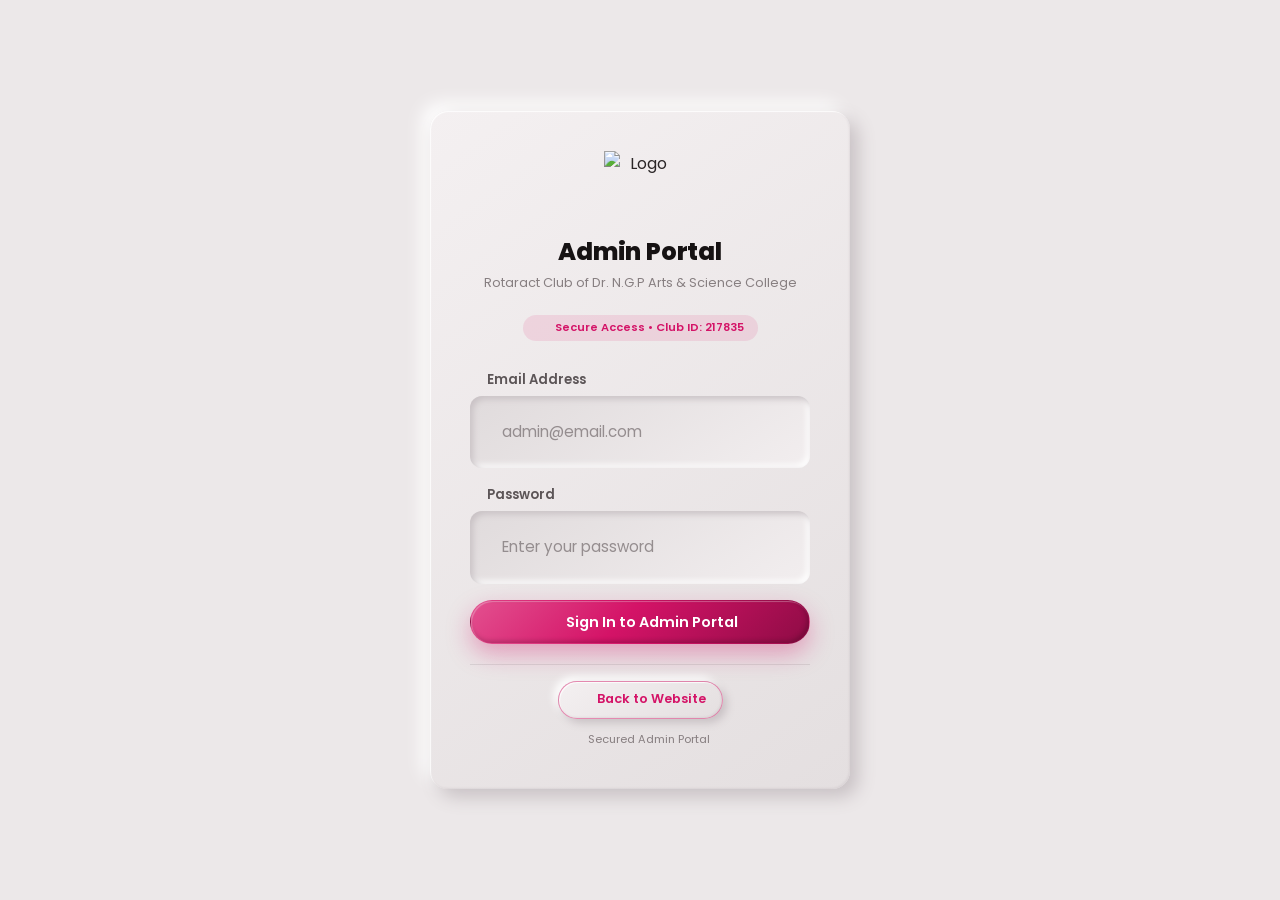
==== commit 48b48328: "Add files via upload" ====
--- a/pages/admin.html
+++ b/pages/admin.html
@@ -1,654 +1,681 @@
-<!DOCTYPE html>
-<html lang="en" data-theme="light">
-<head>
-  <meta charset="UTF-8" />
-  <meta name="viewport" content="width=device-width, initial-scale=1.0" />
-  <meta name="robots" content="noindex, nofollow" />
-  <title>Admin Portal | Rotaract Club of Dr. N.G.P Arts & Science College</title>
-
-  <!-- Fonts -->
-  <link rel="preconnect" href="https://fonts.googleapis.com" />
-  <link rel="preconnect" href="https://fonts.gstatic.com" crossorigin />
-  <link href="https://fonts.googleapis.com/css2?family=Poppins:wght@300;400;500;600;700;800;900&display=swap" rel="stylesheet" />
-
-  <!-- Lucide Icons -->
-  <script src="https://unpkg.com/lucide@latest/dist/umd/lucide.min.js"></script>
-
-  <!-- Supabase -->
-  <script src="https://cdn.jsdelivr.net/npm/@supabase/supabase-js@2/dist/umd/supabase.min.js"></script>
-
-  <!-- FileSaver — for treasury statement download -->
-  <script src="https://cdnjs.cloudflare.com/ajax/libs/FileSaver.js/2.0.5/FileSaver.min.js"></script>
-
-  <!-- EmailJS -->
-  <script src="https://cdn.jsdelivr.net/npm/@emailjs/browser@4/dist/email.min.js"></script>
-
-  <!-- SheetJS for Excel -->
-  <script src="https://cdn.sheetjs.com/xlsx-0.20.1/package/dist/xlsx.full.min.js"></script>
-
-  <!-- Swiper -->
-  <link rel="stylesheet" href="https://cdn.jsdelivr.net/npm/swiper@11/swiper-bundle.min.css" />
-  <script src="https://cdn.jsdelivr.net/npm/swiper@11/swiper-bundle.min.js"></script>
-
-  <!-- Main CSS -->
-  <link rel="stylesheet" href="../css/styles.css" />
-
-  <!-- Favicon -->
-  <link rel="icon" type="image/png"
-    href="https://res.cloudinary.com/qxbjvkq6/image/upload/v1784713317/ngp_logo_colourAsset_2_2x-8_lu8zgf.png" />
-
-  <style>
-    /* ============================================================
-       ADMIN PAGE BASE STYLES
-    ============================================================ */
-    html, body {
-      height: 100%;
-      overflow: hidden;
-    }
-
-    /* Loading screen styles */
-    .admin-loading-screen {
-      position: fixed;
-      inset: 0;
-      background: var(--bg);
-      display: flex;
-      align-items: center;
-      justify-content: center;
-      z-index: 9999;
-      transition: opacity 0.5s ease, visibility 0.5s ease;
-    }
-
-    .admin-loading-screen.hidden {
-      opacity: 0;
-      visibility: hidden;
-      pointer-events: none;
-    }
-
-    .admin-loading-content {
-      display: flex;
-      flex-direction: column;
-      align-items: center;
-      gap: 24px;
-    }
-
-    .admin-loading-logo {
-      width: 80px;
-      height: 80px;
-      object-fit: contain;
-      animation: adminLoadPulse 1.5s ease-in-out infinite;
-    }
-
-    @keyframes adminLoadPulse {
-      0%, 100% { opacity: 1; transform: scale(1); }
-      50% { opacity: 0.7; transform: scale(0.95); }
-    }
-
-    .admin-loading-bar {
-      width: 200px;
-      height: 4px;
-      border-radius: 999px;
-      background: var(--bg-secondary, #D5D5D5);
-      overflow: hidden;
-    }
-
-    .admin-loading-bar-track {
-      width: 100%;
-      height: 100%;
-      position: relative;
-      overflow: hidden;
-    }
-
-    .admin-loading-bar-fill {
-      position: absolute;
-      top: 0;
-      left: -40%;
-      width: 40%;
-      height: 100%;
-      background: linear-gradient(90deg, transparent, var(--accent, #0055FF), transparent);
-      border-radius: 999px;
-      animation: adminBarSlide 1.2s ease-in-out infinite;
-    }
-
-    @keyframes adminBarSlide {
-      0%   { left: -40%; }
-      100% { left: 100%; }
-    }
-
-    .admin-loading-text {
-      font-size: 0.78rem;
-      font-weight: 500;
-      color: var(--text-muted, #999);
-      text-align: center;
-      font-family: 'Poppins', sans-serif;
-    }
-
-    /* Login page allows scrolling */
-    body.login-mode {
-      overflow: auto !important;
-    }
-
-    /* Admin app fills viewport */
-    #admin-app {
-      display: none;
-      height: 100vh;
-      overflow: hidden;
-    }
-
-    /* Login container */
-    #admin-login-container {
-      display: none;
-      min-height: 100vh;
-    }
-  </style>
-</head>
-
-<body>
-
-<!-- ============================================================
-     LOADING SCREEN
-============================================================ -->
-<div id="loading-screen" class="admin-loading-screen">
-  <div class="admin-loading-content">
-    <img
-      src="https://res.cloudinary.com/qxbjvkq6/image/upload/v1784713317/ngp_logo_colourAsset_2_2x-8_lu8zgf.png"
-      alt="Rotaract Logo"
-      class="admin-loading-logo"
-    />
-    <div class="admin-loading-bar">
-      <div class="admin-loading-bar-track">
-        <div class="admin-loading-bar-fill"></div>
-      </div>
-    </div>
-    <p class="admin-loading-text">Loading Admin Portal...</p>
-  </div>
-</div>
-
-<!-- ============================================================
-     ADMIN DASHBOARD CONTAINER
-     Shown when authenticated — AdminDashboard renders here
-============================================================ -->
-<div id="admin-app"></div>
-
-<!-- ============================================================
-     LOGIN CONTAINER
-     Shown when not authenticated — AdminLoginUI renders here
-============================================================ -->
-<div id="admin-login-container"></div>
-
-<!-- ============================================================
-     SCRIPTS — Exact order is critical
-     1. config.js   — defines SUPABASE_URL, constants, getSupabaseClient
-     2. auth.js     — AuthManager, AdminLoginUI, AdminPanelRenderer
-     3. email-service.js
-     4. document-generator.js — calls edge functions for DOCX
-     5. public.js
-     6. Module files — events, meetings, treasury, members, reports
-     7. admin.js    — AdminDashboard (must be last)
-============================================================ -->
-<script src="../js/config.js"></script>
-<script src="../js/auth.js"></script>
-<script src="../js/email-service.js"></script>
-<script src="../js/document-generator.js"></script>
-<script src="../js/public.js"></script>
-<script src="../js/events-admin.js"></script>
-<script src="../js/meetings-admin.js"></script>
-<script src="../js/treasury-admin.js"></script>
-<script src="../js/members-admin.js"></script>
-<script src="../js/reports-admin.js"></script>
-<script src="../js/admin.js"></script>
-
-<!-- ============================================================
-     INITIALIZATION
-============================================================ -->
-<script>
-(function () {
-  'use strict';
-
-  /* ==========================================
-     INSTANT THEME APPLY FROM LOCALSTORAGE
-     ========================================== */
-  try {
-    var savedTheme = localStorage.getItem('rac_theme');
-    if (savedTheme) {
-      var parsedTheme = JSON.parse(savedTheme);
-      if (parsedTheme && parsedTheme.value) {
-        document.documentElement.setAttribute('data-theme', parsedTheme.value);
-      }
-    }
-  } catch (e) {}
-
-  /* ==========================================
-     LUCIDE ICONS — Initial render
-     ========================================== */
-  try {
-    if (typeof lucide !== 'undefined') lucide.createIcons();
-  } catch (e) {}
-
-  /* ==========================================
-     LOADING SCREEN HELPERS
-     ========================================== */
-  function hideLoading() {
-    if (window._adminLoadingFallback) {
-      clearTimeout(window._adminLoadingFallback);
-      window._adminLoadingFallback = null;
-    }
-    var screen = document.getElementById('loading-screen');
-    if (screen && !screen.classList.contains('hidden')) {
-      screen.classList.add('hidden');
-    }
-  }
-
-  /* ==========================================
-     GUARANTEED LOADING SCREEN REMOVAL
-     5 independent fallbacks
-     ========================================== */
-
-  // Fallback 1: Force hide after 5 seconds maximum
-  window._adminLoadingFallback = setTimeout(function () {
-    hideLoading();
-  }, 5000);
-
-  // Fallback 2: Window load event
-  window.addEventListener('load', function () {
-    setTimeout(function () {
-      hideLoading();
-    }, 800);
-  });
-
-  // Fallback 3: Any JavaScript error
-  window.addEventListener('error', function () {
-    setTimeout(function () {
-      hideLoading();
-      safeCheckAuth();
-    }, 400);
-  });
-
-  // Fallback 4: Unhandled promise rejection
-  window.addEventListener('unhandledrejection', function () {
-    setTimeout(function () {
-      hideLoading();
-      safeCheckAuth();
-    }, 400);
-  });
-
-  // Fallback 5: DOMContentLoaded + delay
-  document.addEventListener('DOMContentLoaded', function () {
-    // Wait for all scripts to initialize, then check auth
-    setTimeout(function () {
-      safeCheckAuth();
-    }, 200);
-  });
-
-  /* ==========================================
-     AUTH STATE CHECK — Safe wrapper
-     ========================================== */
-  function safeCheckAuth() {
-    try {
-      var auth = window.authManager;
-      if (!auth) {
-        // authManager not loaded yet — show login
-        showLoginPage();
-        return;
-      }
-      if (auth.isAuthenticated()) {
-        showDashboardPage();
-      } else {
-        showLoginPage();
-      }
-    } catch (e) {
-      console.error('Auth check error:', e);
-      showLoginPage();
-    }
-  }
-
-  /* ==========================================
-     SHOW LOGIN PAGE
-     ========================================== */
-  function showLoginPage() {
-    var appEl = document.getElementById('admin-app');
-    var loginEl = document.getElementById('admin-login-container');
-
-    if (appEl) appEl.style.display = 'none';
-    if (loginEl) loginEl.style.display = 'block';
-
-    // Allow scrolling for login page
-    document.body.classList.add('login-mode');
-    document.body.style.overflow = 'auto';
-    document.documentElement.style.overflow = 'auto';
-
-    // Render login UI
-    try {
-      if (window.AdminLoginUI && window.authManager) {
-        var loginUI = new AdminLoginUI(window.authManager);
-        loginUI.renderLoginForm('admin-login-container');
-      } else {
-        // Fallback login form
-        if (loginEl) {
-          loginEl.innerHTML = buildFallbackLoginHTML();
-        }
-      }
-    } catch (e) {
-      console.error('Login render error:', e);
-      var loginEl2 = document.getElementById('admin-login-container');
-      if (loginEl2) loginEl2.innerHTML = buildFallbackLoginHTML();
-    }
-
-    // Hide loading screen
-    hideLoading();
-
-    // Render icons
-    try {
-      if (typeof lucide !== 'undefined') lucide.createIcons();
-    } catch (e) {}
-
-    // Show logout message if present
-    try {
-      var logoutMsg = sessionStorage.getItem('logout_message');
-      if (logoutMsg) {
-        sessionStorage.removeItem('logout_message');
-        setTimeout(function () {
-          var msgEl = document.getElementById('admin-logout-msg');
-          var msgTextEl = document.getElementById('admin-logout-msg-text');
-          if (msgEl && msgTextEl) {
-            msgTextEl.textContent = logoutMsg;
-            msgEl.style.display = 'flex';
-          }
-        }, 300);
-      }
-    } catch (e) {}
-  }
-
-  /* ==========================================
-     SHOW DASHBOARD PAGE
-     ========================================== */
-  function showDashboardPage() {
-    var appEl = document.getElementById('admin-app');
-    var loginEl = document.getElementById('admin-login-container');
-
-    if (appEl) appEl.style.display = 'flex';
-    if (loginEl) loginEl.style.display = 'none';
-
-    // Lock scroll for dashboard
-    document.body.classList.remove('login-mode');
-    document.body.style.overflow = 'hidden';
-    document.documentElement.style.overflow = 'hidden';
-
-    // AdminDashboard (admin.js) initializes itself
-    // It will call hideLoading when ready
-  }
-
-  /* ==========================================
-     FALLBACK LOGIN HTML
-     Used if AdminLoginUI class fails to load
-     ========================================== */
-  function buildFallbackLoginHTML() {
-    return [
-      '<div style="min-height:100vh;display:flex;align-items:center;justify-content:center;',
-      'padding:24px;background:var(--bg);">',
-      '<div class="neu-card" style="width:100%;max-width:420px;padding:40px;">',
-
-      '<!-- Logo & Title -->',
-      '<div style="text-align:center;margin-bottom:28px;">',
-      '<img src="https://res.cloudinary.com/qxbjvkq6/image/upload/v1784713317/ngp_logo_colourAsset_2_2x-8_lu8zgf.png"',
-      ' style="width:72px;height:72px;object-fit:contain;margin:0 auto 14px;display:block;" alt="Logo" />',
-      '<h1 style="font-size:1.5rem;font-weight:800;color:var(--text-heading);margin-bottom:6px;">',
-      'Admin Portal</h1>',
-      '<p style="font-size:0.8rem;color:var(--text-muted);line-height:1.5;">',
-      'Rotaract Club of Dr. N.G.P Arts &amp; Science College</p>',
-      '<div style="display:inline-flex;align-items:center;gap:6px;margin-top:10px;',
-      'padding:4px 14px;border-radius:20px;background:var(--accent-light);',
-      'color:var(--accent);font-size:0.7rem;font-weight:600;">',
-      '<i data-lucide="shield-check" style="width:12px;height:12px;"></i>',
-      '<span>Secure Access &bull; Club ID: 217835</span></div>',
-      '</div>',
-
-      '<!-- Logout message -->',
-      '<div id="admin-logout-msg" style="display:none;align-items:center;gap:10px;',
-      'padding:12px 14px;border-radius:var(--border-radius-sm);',
-      'background:var(--accent-light);color:var(--accent);',
-      'font-size:0.82rem;margin-bottom:16px;',
-      'border-left:3px solid var(--accent);">',
-      '<i data-lucide="info" style="width:15px;height:15px;flex-shrink:0;"></i>',
-      '<span id="admin-logout-msg-text"></span>',
-      '</div>',
-
-      '<!-- Login Form -->',
-      '<form id="fb-login-form" onsubmit="return window.handleFBLogin(event)" novalidate>',
-
-      '<!-- Email -->',
-      '<div style="margin-bottom:16px;">',
-      '<label style="display:block;font-size:0.82rem;font-weight:600;',
-      'color:var(--text-secondary);margin-bottom:6px;">',
-      '<i data-lucide="mail" style="width:13px;height:13px;vertical-align:middle;margin-right:4px;"></i>',
-      'Email Address</label>',
-      '<div class="input-wrap neu-inset" style="padding:12px 16px;">',
-      '<input type="email" id="fb-email" class="form-input"',
-      ' placeholder="admin@email.com" required autocomplete="email" />',
-      '</div></div>',
-
-      '<!-- Password -->',
-      '<div style="margin-bottom:16px;">',
-      '<label style="display:block;font-size:0.82rem;font-weight:600;',
-      'color:var(--text-secondary);margin-bottom:6px;">',
-      '<i data-lucide="lock" style="width:13px;height:13px;vertical-align:middle;margin-right:4px;"></i>',
-      'Password</label>',
-      '<div class="input-wrap neu-inset" style="padding:12px 16px;display:flex;',
-      'align-items:center;gap:8px;">',
-      '<input type="password" id="fb-password" class="form-input"',
-      ' placeholder="Enter your password" required autocomplete="current-password"',
-      ' style="flex:1;" />',
-      '<button type="button" onclick="window.toggleFBPass()"',
-      ' style="background:none;border:none;cursor:pointer;',
-      'color:var(--text-muted);display:flex;align-items:center;padding:2px;",',
-      ' aria-label="Toggle password visibility">',
-      '<i data-lucide="eye" id="fb-eye" style="width:16px;height:16px;"></i>',
-      '</button>',
-      '</div></div>',
-
-      '<!-- Error message -->',
-      '<div id="fb-error" style="display:none;padding:10px 14px;',
-      'border-radius:var(--border-radius-sm);background:var(--danger-light);',
-      'color:var(--danger);font-size:0.82rem;margin-bottom:12px;',
-      'border-left:3px solid var(--danger);"></div>',
-
-      '<!-- Loading bar -->',
-      '<div id="fb-loading" style="display:none;margin-bottom:12px;">',
-      '<div class="admin-loading-bar" style="width:100%;margin:0 auto;">',
-      '<div class="admin-loading-bar-track">',
-      '<div class="admin-loading-bar-fill"></div>',
-      '</div></div></div>',
-
-      '<!-- Submit button -->',
-      '<button type="submit" class="btn btn-primary btn-full" id="fb-submit-btn">',
-      '<i data-lucide="log-in" style="width:16px;height:16px;"></i>',
-      '<span>Sign In to Admin Portal</span>',
-      '</button>',
-
-      '</form>',
-
-      '<!-- Footer links -->',
-      '<div style="text-align:center;margin-top:20px;padding-top:16px;',
-      'border-top:1px solid var(--border-color);">',
-      '<a href="../index.html" class="btn btn-outline btn-sm">',
-      '<i data-lucide="home" style="width:14px;height:14px;"></i>',
-      '<span>Back to Website</span>',
-      '</a>',
-      '<div style="display:flex;align-items:center;justify-content:center;',
-      'gap:6px;margin-top:12px;font-size:0.7rem;color:var(--text-muted);">',
-      '<i data-lucide="shield" style="width:12px;height:12px;color:var(--success);"></i>',
-      '<span>Secured Admin Portal</span>',
-      '</div>',
-      '</div>',
-
-      '</div></div>'
-    ].join('');
-  }
-
-  /* ==========================================
-     FALLBACK LOGIN HANDLERS
-     ========================================== */
-  window.toggleFBPass = function () {
-    var input = document.getElementById('fb-password');
-    var icon = document.getElementById('fb-eye');
-    if (!input) return;
-    var isPass = input.type === 'password';
-    input.type = isPass ? 'text' : 'password';
-    if (icon) {
-      icon.setAttribute('data-lucide', isPass ? 'eye-off' : 'eye');
-      try { if (typeof lucide !== 'undefined') lucide.createIcons(); } catch (e) {}
-    }
-  };
-
-  window.handleFBLogin = async function (e) {
-    e.preventDefault();
-
-    var emailEl = document.getElementById('fb-email');
-    var passEl = document.getElementById('fb-password');
-    var errorEl = document.getElementById('fb-error');
-    var submitBtn = document.getElementById('fb-submit-btn');
-    var loadingEl = document.getElementById('fb-loading');
-
-    var email = (emailEl ? emailEl.value : '').trim();
-    var password = passEl ? passEl.value : '';
-
-    // Basic validation
-    if (!email || !password) {
-      if (errorEl) {
-        errorEl.textContent = 'Please enter your email address and password.';
-        errorEl.style.display = 'block';
-      }
-      return false;
-    }
-
-    // Email format check
-    if (!/^[^\s@]+@[^\s@]+\.[^\s@]+$/.test(email)) {
-      if (errorEl) {
-        errorEl.textContent = 'Please enter a valid email address.';
-        errorEl.style.display = 'block';
-      }
-      return false;
-    }
-
-    // Show loading state
-    if (errorEl) errorEl.style.display = 'none';
-    if (submitBtn) { submitBtn.disabled = true; submitBtn.style.display = 'none'; }
-    if (loadingEl) loadingEl.style.display = 'block';
-
-    try {
-      var auth = window.authManager;
-      if (!auth) {
-        throw new Error(
-          'Authentication system not loaded. Please refresh the page and try again.'
-        );
-      }
-
-      var result = await auth.login(email, password);
-
-      if (result && result.success) {
-        // Success — show feedback
-        if (loadingEl) loadingEl.style.display = 'none';
-        if (submitBtn) {
-          submitBtn.style.display = 'flex';
-          submitBtn.innerHTML = [
-            '<i data-lucide="check-circle" style="width:16px;height:16px;"></i>',
-            '<span>Login Successful! Redirecting...</span>'
-          ].join('');
-          submitBtn.style.background = 'var(--success)';
-          submitBtn.style.borderColor = 'var(--success)';
-          try { if (typeof lucide !== 'undefined') lucide.createIcons(); } catch (ex) {}
-        }
-
-        // Reload to show dashboard
-        setTimeout(function () {
-          window.location.reload();
-        }, 700);
-      } else {
-        // Login failed
-        var msg = (result && result.message)
-          ? result.message
-          : 'Invalid email or password. Please try again.';
-
-        if (errorEl) {
-          errorEl.textContent = msg;
-          errorEl.style.display = 'block';
-        }
-        if (loadingEl) loadingEl.style.display = 'none';
-        if (submitBtn) {
-          submitBtn.disabled = false;
-          submitBtn.style.display = 'flex';
-          submitBtn.style.background = '';
-          submitBtn.style.borderColor = '';
-          submitBtn.innerHTML = [
-            '<i data-lucide="log-in" style="width:16px;height:16px;"></i>',
-            '<span>Sign In to Admin Portal</span>'
-          ].join('');
-          try { if (typeof lucide !== 'undefined') lucide.createIcons(); } catch (ex) {}
-        }
-        // Clear password on failure
-        if (passEl) passEl.value = '';
-      }
-    } catch (err) {
-      console.error('Fallback login error:', err);
-      var errMsg = err.message || 'Login failed. Please refresh and try again.';
-
-      if (errorEl) {
-        errorEl.textContent = errMsg;
-        errorEl.style.display = 'block';
-      }
-      if (loadingEl) loadingEl.style.display = 'none';
-      if (submitBtn) {
-        submitBtn.disabled = false;
-        submitBtn.style.display = 'flex';
-        submitBtn.innerHTML = [
-          '<i data-lucide="log-in" style="width:16px;height:16px;"></i>',
-          '<span>Sign In to Admin Portal</span>'
-        ].join('');
-        try { if (typeof lucide !== 'undefined') lucide.createIcons(); } catch (ex) {}
-      }
-    }
-
-    return false;
-  };
-
-  /* ==========================================
-     LIBRARY VERIFICATION ON LOAD
-     ========================================== */
-  window.addEventListener('load', function () {
-    setTimeout(function () {
-      var libs = {
-        'Supabase': typeof supabase !== 'undefined',
-        'Lucide': typeof lucide !== 'undefined',
-        'FileSaver': typeof saveAs !== 'undefined',
-        'EmailJS': typeof emailjs !== 'undefined',
-        'XLSX': typeof XLSX !== 'undefined',
-        'Swiper': typeof Swiper !== 'undefined'
-      };
-
-      var missing = Object.entries(libs)
-        .filter(function (e) { return !e[1]; })
-        .map(function (e) { return e[0]; });
-
-      if (missing.length > 0) {
-        console.warn(
-          '%c Admin Portal — Missing libraries: ' + missing.join(', '),
-          'color:orange;font-weight:600;'
-        );
-      } else {
-        console.log(
-          '%c Admin Portal — All libraries loaded',
-          'color:#38A169;font-weight:600;'
-        );
-      }
-
-      console.log(
-        '%c DOCX generation via Supabase Edge Functions (no window.docx required)',
-        'color:#0055FF;font-weight:500;font-size:11px;'
-      );
-    }, 1000);
-  });
-
-})();
-</script>
-
-</body>
+<!DOCTYPE html>
+
+<html lang="en" data-theme="light">
+<head>
+  <meta charset="UTF-8" />
+  <meta name="viewport" content="width=device-width, initial-scale=1.0, viewport-fit=cover" />
+  <meta name="theme-color" content="#9C1C42" />
+  <meta name="robots" content="noindex, nofollow" />
+  <title>Admin Portal | Rotaract Club of Dr. N.G.P Arts & Science College</title>
+
+  <!-- Fonts -->
+
+  <link rel="preconnect" href="https://fonts.googleapis.com" />
+  <link rel="preconnect" href="https://fonts.gstatic.com" crossorigin />
+  <link href="https://fonts.googleapis.com/css2?family=Poppins:wght@300;400;500;600;700;800;900&display=swap" rel="stylesheet" />
+
+  <!-- Lucide Icons -->
+
+  <script src="https://unpkg.com/lucide@0.383.0/dist/umd/lucide.min.js"></script>
+
+  <!-- Supabase -->
+
+  <script src="https://cdn.jsdelivr.net/npm/@supabase/supabase-js@2/dist/umd/supabase.min.js"></script>
+
+  <!-- FileSaver — for treasury statement download -->
+
+  <script src="https://cdnjs.cloudflare.com/ajax/libs/FileSaver.js/2.0.5/FileSaver.min.js"></script>
+
+  <!-- EmailJS -->
+
+  <script src="https://cdn.jsdelivr.net/npm/@emailjs/browser@4/dist/email.min.js"></script>
+
+  <!-- SheetJS for Excel -->
+
+  <script src="https://cdn.sheetjs.com/xlsx-0.20.1/package/dist/xlsx.full.min.js"></script>
+
+  <!-- Swiper -->
+
+  <link rel="stylesheet" href="https://cdn.jsdelivr.net/npm/swiper@11/swiper-bundle.min.css" />
+  <script src="https://cdn.jsdelivr.net/npm/swiper@11/swiper-bundle.min.js"></script>
+
+  <!-- Main CSS -->
+
+  <link rel="stylesheet" href="../css/styles.css" />
+
+  <!-- Favicon -->
+
+  <link rel="icon" type="image/png"
+    href="https://res.cloudinary.com/qxbjvkq6/image/upload/v1784713317/ngp_logo_colourAsset_2_2x-8_lu8zgf.png" />
+
+  <style>
+    /* ============================================================
+       ADMIN PAGE BASE STYLES
+    ============================================================ */
+    html, body {
+      height: 100%;
+      overflow: hidden;
+    }
+
+    /* Loading screen styles */
+    .admin-loading-screen {
+      position: fixed;
+      inset: 0;
+      background: var(--bg);
+      display: flex;
+      align-items: center;
+      justify-content: center;
+      z-index: 9999;
+      transition: opacity 0.5s ease, visibility 0.5s ease;
+    }
+
+    .admin-loading-screen.hidden {
+      opacity: 0;
+      visibility: hidden;
+      pointer-events: none;
+    }
+
+    .admin-loading-content {
+      display: flex;
+      flex-direction: column;
+      align-items: center;
+      gap: 24px;
+    }
+
+    .admin-loading-logo {
+      width: 80px;
+      height: 80px;
+      object-fit: contain;
+      animation: adminLoadPulse 1.5s ease-in-out infinite;
+    }
+
+    @keyframes adminLoadPulse {
+      0%, 100% { opacity: 1; transform: scale(1); }
+      50% { opacity: 0.7; transform: scale(0.95); }
+    }
+
+    .admin-loading-bar {
+      width: 200px;
+      height: 4px;
+      border-radius: 999px;
+      background: var(--bg-secondary, #D5D5D5);
+      overflow: hidden;
+    }
+
+    .admin-loading-bar-track {
+      width: 100%;
+      height: 100%;
+      position: relative;
+      overflow: hidden;
+    }
+
+    .admin-loading-bar-fill {
+      position: absolute;
+      top: 0;
+      left: -40%;
+      width: 40%;
+      height: 100%;
+      background: linear-gradient(90deg, transparent, var(--accent, #9C1C42), transparent);
+      border-radius: 999px;
+      animation: adminBarSlide 1.2s ease-in-out infinite;
+    }
+
+    @keyframes adminBarSlide {
+      0%   { left: -40%; }
+      100% { left: 100%; }
+    }
+
+    .admin-loading-text {
+      font-size: 0.78rem;
+      font-weight: 500;
+      color: var(--text-muted, #999);
+      text-align: center;
+      font-family: 'Poppins', sans-serif;
+    }
+
+    /* Login page allows scrolling */
+    body.login-mode {
+      overflow: auto !important;
+    }
+
+    /* Admin app fills viewport */
+    #admin-app {
+      display: none;
+      height: 100vh;
+      overflow: hidden;
+    }
+
+    /* Login container */
+    #admin-login-container {
+      display: none;
+      min-height: 100vh;
+    }
+  </style>
+
+</head>
+
+<body class="admin-body">
+
+<!-- ============================================================
+     LOADING SCREEN
+============================================================ -->
+
+<div id="loading-screen" class="admin-loading-screen">
+  <div class="admin-loading-content">
+    <img
+      src="https://res.cloudinary.com/qxbjvkq6/image/upload/v1784713317/ngp_logo_colourAsset_2_2x-8_lu8zgf.png"
+      alt="Rotaract Logo"
+      class="admin-loading-logo"
+    />
+    <div class="admin-loading-bar">
+      <div class="admin-loading-bar-track">
+        <div class="admin-loading-bar-fill"></div>
+      </div>
+    </div>
+    <p class="admin-loading-text">Loading Admin Portal...</p>
+  </div>
+</div>
+
+<!-- ============================================================
+     ADMIN DASHBOARD CONTAINER
+     Shown when authenticated — AdminDashboard renders here
+============================================================ -->
+
+<div id="admin-app"></div>
+
+<!-- ============================================================
+     LOGIN CONTAINER
+     Shown when not authenticated — AdminLoginUI renders here
+============================================================ -->
+
+<div id="admin-login-container"></div>
+
+<!-- ============================================================
+     SCRIPTS — Exact order is critical
+     1. config.js   — defines SUPABASE_URL, constants, getSupabaseClient
+     2. auth.js     — AuthManager, AdminLoginUI, AdminPanelRenderer
+     3. email-service.js
+     4. document-generator.js — calls edge functions for DOCX
+     5. public.js
+     6. Module files — events, meetings, treasury, members, reports
+     7. admin.js    — AdminDashboard (must be last)
+============================================================ -->
+
+<script src="../js/config.js"></script>
+
+<script src="../js/auth.js"></script>
+
+<script src="../js/email-service.js"></script>
+
+<script src="../js/document-generator.js"></script>
+
+<script src="../js/public.js"></script>
+
+<script src="../js/events-admin.js"></script>
+
+<script src="../js/meetings-admin.js"></script>
+
+<script src="../js/treasury-admin.js"></script>
+
+<script src="../js/members-admin.js"></script>
+
+<script src="../js/reports-admin.js"></script>
+
+<script src="../js/admin.js"></script>
+
+<!-- ============================================================
+     INITIALIZATION
+============================================================ -->
+
+<script>
+(function () {
+  'use strict';
+
+  /* ==========================================
+     INSTANT THEME APPLY FROM LOCALSTORAGE
+     ========================================== */
+  try {
+    var savedTheme = localStorage.getItem('rac_theme');
+    if (savedTheme) {
+      var parsedTheme = JSON.parse(savedTheme);
+      if (parsedTheme && parsedTheme.value) {
+        document.documentElement.setAttribute('data-theme', parsedTheme.value);
+      }
+    }
+  } catch (e) {}
+
+  /* ==========================================
+     LUCIDE ICONS — Initial render
+     ========================================== */
+  try {
+    if (typeof lucide !== 'undefined') lucide.createIcons();
+  } catch (e) {}
+
+  /* ==========================================
+     LOADING SCREEN HELPERS
+     ========================================== */
+  function hideLoading() {
+    if (window._adminLoadingFallback) {
+      clearTimeout(window._adminLoadingFallback);
+      window._adminLoadingFallback = null;
+    }
+    var screen = document.getElementById('loading-screen');
+    if (screen && !screen.classList.contains('hidden')) {
+      screen.classList.add('hidden');
+    }
+  }
+
+  /* ==========================================
+     GUARANTEED LOADING SCREEN REMOVAL
+     5 independent fallbacks
+     ========================================== */
+
+  // Fallback 1: Force hide after 5 seconds maximum
+  window._adminLoadingFallback = setTimeout(function () {
+    hideLoading();
+  }, 5000);
+
+  // Fallback 2: Window load event
+  window.addEventListener('load', function () {
+    setTimeout(function () {
+      hideLoading();
+    }, 800);
+  });
+
+  // Fallback 3: Any JavaScript error
+  window.addEventListener('error', function () {
+    setTimeout(function () {
+      hideLoading();
+      safeCheckAuth();
+    }, 400);
+  });
+
+  // Fallback 4: Unhandled promise rejection
+  window.addEventListener('unhandledrejection', function () {
+    setTimeout(function () {
+      hideLoading();
+      safeCheckAuth();
+    }, 400);
+  });
+
+  // Fallback 5: DOMContentLoaded + delay
+  document.addEventListener('DOMContentLoaded', function () {
+    // Wait for all scripts to initialize, then check auth
+    setTimeout(function () {
+      safeCheckAuth();
+    }, 200);
+  });
+
+  /* ==========================================
+     AUTH STATE CHECK — Safe wrapper
+     ========================================== */
+  function safeCheckAuth() {
+    try {
+      var auth = window.authManager;
+      if (!auth) {
+        // authManager not loaded yet — show login
+        showLoginPage();
+        return;
+      }
+      if (auth.isAuthenticated()) {
+        showDashboardPage();
+      } else {
+        showLoginPage();
+      }
+    } catch (e) {
+      console.error('Auth check error:', e);
+      showLoginPage();
+    }
+  }
+
+  /* ==========================================
+     SHOW LOGIN PAGE
+     ========================================== */
+  function showLoginPage() {
+    var appEl = document.getElementById('admin-app');
+    var loginEl = document.getElementById('admin-login-container');
+
+    if (appEl) appEl.style.display = 'none';
+    if (loginEl) loginEl.style.display = 'block';
+
+    // Allow scrolling for login page
+    document.body.classList.add('login-mode');
+    document.body.style.overflow = 'auto';
+    document.documentElement.style.overflow = 'auto';
+
+    // Render login UI
+    try {
+      if (window.AdminLoginUI && window.authManager) {
+        var loginUI = new AdminLoginUI(window.authManager);
+        loginUI.renderLoginForm('admin-login-container');
+      } else {
+        // Fallback login form
+        if (loginEl) {
+          loginEl.innerHTML = buildFallbackLoginHTML();
+        }
+      }
+    } catch (e) {
+      console.error('Login render error:', e);
+      var loginEl2 = document.getElementById('admin-login-container');
+      if (loginEl2) loginEl2.innerHTML = buildFallbackLoginHTML();
+    }
+
+    // Hide loading screen
+    hideLoading();
+
+    // Render icons
+    try {
+      if (typeof lucide !== 'undefined') lucide.createIcons();
+    } catch (e) {}
+
+    // Show logout message if present
+    try {
+      var logoutMsg = sessionStorage.getItem('logout_message');
+      if (logoutMsg) {
+        sessionStorage.removeItem('logout_message');
+        setTimeout(function () {
+          var msgEl = document.getElementById('admin-logout-msg');
+          var msgTextEl = document.getElementById('admin-logout-msg-text');
+          if (msgEl && msgTextEl) {
+            msgTextEl.textContent = logoutMsg;
+            msgEl.style.display = 'flex';
+          }
+        }, 300);
+      }
+    } catch (e) {}
+  }
+
+  /* ==========================================
+     SHOW DASHBOARD PAGE
+     ========================================== */
+  function showDashboardPage() {
+    var appEl = document.getElementById('admin-app');
+    var loginEl = document.getElementById('admin-login-container');
+
+    if (appEl) appEl.style.display = 'flex';
+    if (loginEl) loginEl.style.display = 'none';
+
+    // Lock scroll for dashboard
+    document.body.classList.remove('login-mode');
+    document.body.style.overflow = 'hidden';
+    document.documentElement.style.overflow = 'hidden';
+
+    // AdminDashboard (admin.js) initializes itself
+    // It will call hideLoading when ready
+  }
+
+  /* ==========================================
+     FALLBACK LOGIN HTML
+     Used if AdminLoginUI class fails to load
+     ========================================== */
+  function buildFallbackLoginHTML() {
+    return [
+      '<div style="min-height:100vh;display:flex;align-items:center;justify-content:center;',
+      'padding:24px;background:var(--bg);">',
+      '<div class="neu-card" style="width:100%;max-width:420px;padding:40px;">',
+
+      '<!-- Logo & Title -->',
+      '<div style="text-align:center;margin-bottom:28px;">',
+      '<img src="https://res.cloudinary.com/qxbjvkq6/image/upload/v1784713317/ngp_logo_colourAsset_2_2x-8_lu8zgf.png"',
+      ' style="width:72px;height:72px;object-fit:contain;margin:0 auto 14px;display:block;" alt="Logo" />',
+      '<h1 style="font-size:1.5rem;font-weight:800;color:var(--text-heading);margin-bottom:6px;">',
+      'Admin Portal</h1>',
+      '<p style="font-size:0.8rem;color:var(--text-muted);line-height:1.5;">',
+      'Rotaract Club of Dr. N.G.P Arts &amp; Science College</p>',
+      '<div style="display:inline-flex;align-items:center;gap:6px;margin-top:10px;',
+      'padding:4px 14px;border-radius:20px;background:var(--accent-light);',
+      'color:var(--accent);font-size:0.7rem;font-weight:600;">',
+      '<i data-lucide="shield-check" style="width:12px;height:12px;"></i>',
+      '<span>Secure Access &bull; Club ID: 217835</span></div>',
+      '</div>',
+
+      '<!-- Logout message -->',
+      '<div id="admin-logout-msg" style="display:none;align-items:center;gap:10px;',
+      'padding:12px 14px;border-radius:var(--border-radius-sm);',
+      'background:var(--accent-light);color:var(--accent);',
+      'font-size:0.82rem;margin-bottom:16px;',
+      'border-left:3px solid var(--accent);">',
+      '<i data-lucide="info" style="width:15px;height:15px;flex-shrink:0;"></i>',
+      '<span id="admin-logout-msg-text"></span>',
+      '</div>',
+
+      '<!-- Login Form -->',
+      '<form id="fb-login-form" onsubmit="return window.handleFBLogin(event)" novalidate>',
+
+      '<!-- Email -->',
+      '<div style="margin-bottom:16px;">',
+      '<label style="display:block;font-size:0.82rem;font-weight:600;',
+      'color:var(--text-secondary);margin-bottom:6px;">',
+      '<i data-lucide="mail" style="width:13px;height:13px;vertical-align:middle;margin-right:4px;"></i>',
+      'Email Address</label>',
+      '<div class="input-wrap neu-inset" style="padding:12px 16px;">',
+      '<input type="email" id="fb-email" class="form-input"',
+      ' placeholder="admin@email.com" required autocomplete="email" />',
+      '</div></div>',
+
+      '<!-- Password -->',
+      '<div style="margin-bottom:16px;">',
+      '<label style="display:block;font-size:0.82rem;font-weight:600;',
+      'color:var(--text-secondary);margin-bottom:6px;">',
+      '<i data-lucide="lock" style="width:13px;height:13px;vertical-align:middle;margin-right:4px;"></i>',
+      'Password</label>',
+      '<div class="input-wrap neu-inset" style="padding:12px 16px;display:flex;',
+      'align-items:center;gap:8px;">',
+      '<input type="password" id="fb-password" class="form-input"',
+      ' placeholder="Enter your password" required autocomplete="current-password"',
+      ' style="flex:1;" />',
+      '<button type="button" onclick="window.toggleFBPass()"',
+      ' style="background:none;border:none;cursor:pointer;',
+      'color:var(--text-muted);display:flex;align-items:center;padding:2px;",',
+      ' aria-label="Toggle password visibility">',
+      '<i data-lucide="eye" id="fb-eye" style="width:16px;height:16px;"></i>',
+      '</button>',
+      '</div></div>',
+
+      '<!-- Error message -->',
+      '<div id="fb-error" style="display:none;padding:10px 14px;',
+      'border-radius:var(--border-radius-sm);background:var(--danger-light);',
+      'color:var(--danger);font-size:0.82rem;margin-bottom:12px;',
+      'border-left:3px solid var(--danger);"></div>',
+
+      '<!-- Loading bar -->',
+      '<div id="fb-loading" style="display:none;margin-bottom:12px;">',
+      '<div class="admin-loading-bar" style="width:100%;margin:0 auto;">',
+      '<div class="admin-loading-bar-track">',
+      '<div class="admin-loading-bar-fill"></div>',
+      '</div></div></div>',
+
+      '<!-- Submit button -->',
+      '<button type="submit" class="btn btn-primary btn-full" id="fb-submit-btn">',
+      '<i data-lucide="log-in" style="width:16px;height:16px;"></i>',
+      '<span>Sign In to Admin Portal</span>',
+      '</button>',
+
+      '</form>',
+
+      '<!-- Footer links -->',
+      '<div style="text-align:center;margin-top:20px;padding-top:16px;',
+      'border-top:1px solid var(--border-color);">',
+      '<a href="../index.html" class="btn btn-outline btn-sm">',
+      '<i data-lucide="home" style="width:14px;height:14px;"></i>',
+      '<span>Back to Website</span>',
+      '</a>',
+      '<div style="display:flex;align-items:center;justify-content:center;',
+      'gap:6px;margin-top:12px;font-size:0.7rem;color:var(--text-muted);">',
+      '<i data-lucide="shield" style="width:12px;height:12px;color:var(--success);"></i>',
+      '<span>Secured Admin Portal</span>',
+      '</div>',
+      '</div>',
+
+      '</div></div>'
+    ].join('');
+  }
+
+  /* ==========================================
+     FALLBACK LOGIN HANDLERS
+     ========================================== */
+  window.toggleFBPass = function () {
+    var input = document.getElementById('fb-password');
+    var icon = document.getElementById('fb-eye');
+    if (!input) return;
+    var isPass = input.type === 'password';
+    input.type = isPass ? 'text' : 'password';
+    if (icon) {
+      icon.setAttribute('data-lucide', isPass ? 'eye-off' : 'eye');
+      try { if (typeof lucide !== 'undefined') lucide.createIcons(); } catch (e) {}
+    }
+  };
+
+  window.handleFBLogin = async function (e) {
+    e.preventDefault();
+
+    var emailEl = document.getElementById('fb-email');
+    var passEl = document.getElementById('fb-password');
+    var errorEl = document.getElementById('fb-error');
+    var submitBtn = document.getElementById('fb-submit-btn');
+    var loadingEl = document.getElementById('fb-loading');
+
+    var email = (emailEl ? emailEl.value : '').trim();
+    var password = passEl ? passEl.value : '';
+
+    // Basic validation
+    if (!email || !password) {
+      if (errorEl) {
+        errorEl.textContent = 'Please enter your email address and password.';
+        errorEl.style.display = 'block';
+      }
+      return false;
+    }
+
+    // Email format check
+    if (!/^[^\s@]+@[^\s@]+\.[^\s@]+$/.test(email)) {
+      if (errorEl) {
+        errorEl.textContent = 'Please enter a valid email address.';
+        errorEl.style.display = 'block';
+      }
+      return false;
+    }
+
+    // Show loading state
+    if (errorEl) errorEl.style.display = 'none';
+    if (submitBtn) { submitBtn.disabled = true; submitBtn.style.display = 'none'; }
+    if (loadingEl) loadingEl.style.display = 'block';
+
+    try {
+      var auth = window.authManager;
+      if (!auth) {
+        throw new Error(
+          'Authentication system not loaded. Please refresh the page and try again.'
+        );
+      }
+
+      var result = await auth.login(email, password);
+
+      if (result && result.success) {
+        // Success — show feedback
+        if (loadingEl) loadingEl.style.display = 'none';
+        if (submitBtn) {
+          submitBtn.style.display = 'flex';
+          submitBtn.innerHTML = [
+            '<i data-lucide="check-circle" style="width:16px;height:16px;"></i>',
+            '<span>Login Successful! Redirecting...</span>'
+          ].join('');
+          submitBtn.style.background = 'var(--success)';
+          submitBtn.style.borderColor = 'var(--success)';
+          try { if (typeof lucide !== 'undefined') lucide.createIcons(); } catch (ex) {}
+        }
+
+        // Reload to show dashboard
+        setTimeout(function () {
+          window.location.reload();
+        }, 700);
+      } else {
+        // Login failed
+        var msg = (result && result.message)
+          ? result.message
+          : 'Invalid email or password. Please try again.';
+
+        if (errorEl) {
+          errorEl.textContent = msg;
+          errorEl.style.display = 'block';
+        }
+        if (loadingEl) loadingEl.style.display = 'none';
+        if (submitBtn) {
+          submitBtn.disabled = false;
+          submitBtn.style.display = 'flex';
+          submitBtn.style.background = '';
+          submitBtn.style.borderColor = '';
+          submitBtn.innerHTML = [
+            '<i data-lucide="log-in" style="width:16px;height:16px;"></i>',
+            '<span>Sign In to Admin Portal</span>'
+          ].join('');
+          try { if (typeof lucide !== 'undefined') lucide.createIcons(); } catch (ex) {}
+        }
+        // Clear password on failure
+        if (passEl) passEl.value = '';
+      }
+    } catch (err) {
+      console.error('Fallback login error:', err);
+      var errMsg = err.message || 'Login failed. Please refresh and try again.';
+
+      if (errorEl) {
+        errorEl.textContent = errMsg;
+        errorEl.style.display = 'block';
+      }
+      if (loadingEl) loadingEl.style.display = 'none';
+      if (submitBtn) {
+        submitBtn.disabled = false;
+        submitBtn.style.display = 'flex';
+        submitBtn.innerHTML = [
+          '<i data-lucide="log-in" style="width:16px;height:16px;"></i>',
+          '<span>Sign In to Admin Portal</span>'
+        ].join('');
+        try { if (typeof lucide !== 'undefined') lucide.createIcons(); } catch (ex) {}
+      }
+    }
+
+    return false;
+  };
+
+  /* ==========================================
+     LIBRARY VERIFICATION ON LOAD
+     ========================================== */
+  window.addEventListener('load', function () {
+    setTimeout(function () {
+      var libs = {
+        'Supabase': typeof supabase !== 'undefined',
+        'Lucide': typeof lucide !== 'undefined',
+        'FileSaver': typeof saveAs !== 'undefined',
+        'EmailJS': typeof emailjs !== 'undefined',
+        'XLSX': typeof XLSX !== 'undefined',
+        'Swiper': typeof Swiper !== 'undefined'
+      };
+
+      var missing = Object.entries(libs)
+        .filter(function (e) { return !e[1]; })
+        .map(function (e) { return e[0]; });
+
+      if (missing.length > 0) {
+        console.warn(
+          '%c Admin Portal — Missing libraries: ' + missing.join(', '),
+          'color:orange;font-weight:600;'
+        );
+      } else {
+        console.log(
+          '%c Admin Portal — All libraries loaded',
+          'color:#38A169;font-weight:600;'
+        );
+      }
+
+      console.log(
+        '%c DOCX generation via Supabase Edge Functions (no window.docx required)',
+        'color:#9C1C42;font-weight:500;font-size:11px;'
+      );
+    }, 1000);
+  });
+
+})();
+</script>
+
+</body>
 </html>
--- a/css/styles.css
+++ b/css/styles.css
@@ -1,3925 +1,2859 @@
-/* ============================================================
-   ROTARACT CLUB OF DR. N.G.P ARTS & SCIENCE COLLEGE
-   Complete Stylesheet - Neumorphism Design System
-   Font: Poppins | Light & Dark Theme
-   ============================================================ */
-
-/* ============================================================
-   CSS CUSTOM PROPERTIES - LIGHT THEME
-   ============================================================ */
-:root,
-[data-theme="light"] {
-  --bg: #E0E0E0;
-  --bg-secondary: #D5D5D5;
-  --bg-card: #E0E0E0;
-  --shadow-light: #FFFFFF;
-  --shadow-dark: #BEBEBE;
-
-  --text-primary: #3A3A3A;
-  --text-secondary: #666666;
-  --text-heading: #222222;
-  --text-muted: #999999;
-  --text-inverse: #FFFFFF;
-
-  --accent: #0055FF;
-  --accent-hover: #0044CC;
-  --accent-light: rgba(0, 85, 255, 0.12);
-  --accent-rgb: 0, 85, 255;
-
-  --danger: #E53E3E;
-  --danger-hover: #C53030;
-  --danger-light: rgba(229, 62, 62, 0.12);
-
-  --success: #38A169;
-  --success-light: rgba(56, 161, 105, 0.12);
-
-  --warning: #D69E2E;
-  --warning-light: rgba(214, 158, 46, 0.12);
-
-  --neu-shadow: 6px 6px 12px var(--shadow-dark), -6px -6px 12px var(--shadow-light);
-  --neu-shadow-sm: 3px 3px 6px var(--shadow-dark), -3px -3px 6px var(--shadow-light);
-  --neu-shadow-lg: 10px 10px 20px var(--shadow-dark), -10px -10px 20px var(--shadow-light);
-  --neu-shadow-xl: 15px 15px 30px var(--shadow-dark), -15px -15px 30px var(--shadow-light);
-  --neu-inset: inset 4px 4px 8px var(--shadow-dark), inset -4px -4px 8px var(--shadow-light);
-  --neu-inset-sm: inset 2px 2px 4px var(--shadow-dark), inset -2px -2px 4px var(--shadow-light);
-
-  --border-color: rgba(0, 0, 0, 0.08);
-  --border-radius: 16px;
-  --border-radius-sm: 10px;
-  --border-radius-lg: 24px;
-  --border-radius-xl: 32px;
-  --border-radius-full: 9999px;
-
-  --transition: all 0.3s cubic-bezier(0.4, 0, 0.2, 1);
-  --transition-fast: all 0.15s cubic-bezier(0.4, 0, 0.2, 1);
-  --transition-slow: all 0.5s cubic-bezier(0.4, 0, 0.2, 1);
-
-  --navbar-bg: rgba(224, 224, 224, 0.92);
-  --navbar-border: rgba(255, 255, 255, 0.6);
-
-  --avenue-cs: #4A90D9;
-  --avenue-community: #48BB78;
-  --avenue-pro: #9F7AEA;
-  --avenue-intl: #F6AD55;
-  --avenue-dpp: #FC8181;
-
-  --scrollbar-thumb: #BEBEBE;
-  --scrollbar-track: #E0E0E0;
-
-  --z-base: 1;
-  --z-dropdown: 100;
-  --z-sticky: 200;
-  --z-overlay: 300;
-  --z-modal: 400;
-  --z-toast: 500;
-  --z-chatbot: 600;
-}
-
-/* ============================================================
-   DARK THEME
-   ============================================================ */
-[data-theme="dark"] {
-  --bg: #1A1B26;
-  --bg-secondary: #16171F;
-  --bg-card: #1A1B26;
-  --shadow-light: #35374E;
-  --shadow-dark: #0B0C11;
-
-  --text-primary: #EAEFFB;
-  --text-secondary: #A0AEC0;
-  --text-heading: #F7FAFC;
-  --text-muted: #718096;
-  --text-inverse: #1A1B26;
-
-  --accent: #4DEEEA;
-  --accent-hover: #38D9D5;
-  --accent-light: rgba(77, 238, 234, 0.12);
-  --accent-rgb: 77, 238, 234;
-
-  --danger: #FC8181;
-  --danger-hover: #F56565;
-  --danger-light: rgba(252, 129, 129, 0.12);
-
-  --success: #68D391;
-  --success-light: rgba(104, 211, 145, 0.12);
-
-  --warning: #F6E05E;
-  --warning-light: rgba(246, 224, 94, 0.12);
-
-  --neu-shadow: 6px 6px 12px var(--shadow-dark), -6px -6px 12px var(--shadow-light);
-  --neu-shadow-sm: 3px 3px 6px var(--shadow-dark), -3px -3px 6px var(--shadow-light);
-  --neu-shadow-lg: 10px 10px 20px var(--shadow-dark), -10px -10px 20px var(--shadow-light);
-  --neu-shadow-xl: 15px 15px 30px var(--shadow-dark), -15px -15px 30px var(--shadow-light);
-  --neu-inset: inset 4px 4px 8px var(--shadow-dark), inset -4px -4px 8px var(--shadow-light);
-  --neu-inset-sm: inset 2px 2px 4px var(--shadow-dark), inset -2px -2px 4px var(--shadow-light);
-
-  --border-color: rgba(255, 255, 255, 0.06);
-  --navbar-bg: rgba(26, 27, 38, 0.95);
-  --navbar-border: rgba(53, 55, 78, 0.8);
-
-  --scrollbar-thumb: #35374E;
-  --scrollbar-track: #1A1B26;
-}
-
-/* ============================================================
-   RESET & BASE
-   ============================================================ */
-*,
-*::before,
-*::after {
-  box-sizing: border-box;
-  margin: 0;
-  padding: 0;
-}
-
-html {
-  scroll-behavior: smooth;
-  scroll-padding-top: 80px;
-  font-size: 16px;
-}
-
-body {
-  font-family: 'Poppins', sans-serif;
-  background-color: var(--bg);
-  color: var(--text-primary);
-  line-height: 1.7;
-  overflow-x: hidden;
-  transition: background-color 0.4s ease, color 0.4s ease;
-}
-
-/* Scrollbar */
-::-webkit-scrollbar { width: 6px; height: 6px; }
-::-webkit-scrollbar-track { background: var(--scrollbar-track); }
-::-webkit-scrollbar-thumb { background: var(--scrollbar-thumb); border-radius: var(--border-radius-full); }
-::-webkit-scrollbar-thumb:hover { background: var(--accent); }
-
-/* Selection */
-::selection { background: var(--accent-light); color: var(--accent); }
-
-img { max-width: 100%; height: auto; display: block; }
-
-a { color: var(--accent); text-decoration: none; transition: var(--transition); }
-a:hover { color: var(--accent-hover); }
-
-ul, ol { list-style: none; }
-
-button { cursor: pointer; border: none; background: none; font-family: inherit; }
-
-input, textarea, select { font-family: inherit; font-size: 1rem; }
-
-.hidden { display: none !important; }
-
-.container { max-width: 1280px; margin: 0 auto; padding: 0 24px; }
-
-/* ============================================================
-   LOADING SCREEN — SINGLE LINE
-   ============================================================ */
-.loading-screen {
-  position: fixed;
-  inset: 0;
-  background: var(--bg);
-  display: flex;
-  align-items: center;
-  justify-content: center;
-  z-index: 9999;
-  transition: opacity 0.6s ease, visibility 0.6s ease;
-}
-
-.loading-screen.hidden {
-  opacity: 0;
-  visibility: hidden;
-  pointer-events: none;
-}
-
-.loading-content {
-  display: flex;
-  flex-direction: column;
-  align-items: center;
-  gap: 28px;
-}
-
-.loading-logo {
-  width: 100px;
-  height: 100px;
-  object-fit: contain;
-  animation: loadingPulse 1.5s ease-in-out infinite;
-}
-
-@keyframes loadingPulse {
-  0%, 100% { opacity: 1; transform: scale(1); }
-  50% { opacity: 0.7; transform: scale(0.95); }
-}
-
-.loading-single-line {
-  width: 220px;
-  height: 4px;
-  border-radius: 999px;
-  background: var(--bg-secondary);
-  box-shadow: var(--neu-inset-sm);
-  overflow: hidden;
-  position: relative;
-}
-
-.loading-line-track {
-  width: 100%;
-  height: 100%;
-  position: relative;
-  overflow: hidden;
-}
-
-.loading-line-fill {
-  position: absolute;
-  top: 0;
-  left: -40%;
-  width: 40%;
-  height: 100%;
-  background: linear-gradient(90deg, transparent, var(--accent), transparent);
-  border-radius: 999px;
-  animation: singleLineSlide 1.2s ease-in-out infinite;
-}
-
-@keyframes singleLineSlide {
-  0% { left: -40%; }
-  100% { left: 100%; }
-}
-
-.loading-text {
-  font-size: 0.82rem;
-  font-weight: 500;
-  color: var(--text-muted);
-  text-align: center;
-  letter-spacing: 0.04em;
-}
-
-/* ============================================================
-   NEUMORPHISM COMPONENTS
-   ============================================================ */
-.neu-card {
-  background: var(--bg-card);
-  border-radius: var(--border-radius);
-  box-shadow: var(--neu-shadow);
-  transition: var(--transition);
-  border: 1px solid var(--border-color);
-}
-
-.neu-card:hover {
-  box-shadow: var(--neu-shadow-lg);
-  transform: translateY(-2px);
-}
-
-.neu-btn {
-  background: var(--bg);
-  border-radius: var(--border-radius-sm);
-  box-shadow: var(--neu-shadow-sm);
-  border: 1px solid var(--border-color);
-  transition: var(--transition);
-  display: inline-flex;
-  align-items: center;
-  justify-content: center;
-  padding: 10px;
-  color: var(--text-primary);
-}
-
-.neu-btn:hover {
-  box-shadow: var(--neu-shadow);
-  color: var(--accent);
-  transform: translateY(-1px);
-}
-
-.neu-btn:active {
-  box-shadow: var(--neu-inset-sm);
-  transform: translateY(0);
-}
-
-.neu-inset {
-  background: var(--bg);
-  border-radius: var(--border-radius-sm);
-  box-shadow: var(--neu-inset);
-  border: 1px solid var(--border-color);
-}
-
-/* ============================================================
-   BUTTONS
-   ============================================================ */
-.btn {
-  display: inline-flex;
-  align-items: center;
-  justify-content: center;
-  gap: 8px;
-  padding: 11px 24px;
-  border-radius: var(--border-radius-sm);
-  font-family: 'Poppins', sans-serif;
-  font-size: 0.9rem;
-  font-weight: 600;
-  cursor: pointer;
-  transition: var(--transition);
-  white-space: nowrap;
-  text-decoration: none;
-  border: 2px solid transparent;
-  letter-spacing: 0.02em;
-  position: relative;
-  overflow: hidden;
-}
-
-.btn::after {
-  content: '';
-  position: absolute;
-  inset: 0;
-  background: rgba(255, 255, 255, 0.15);
-  opacity: 0;
-  transition: var(--transition-fast);
-}
-
-.btn:hover::after { opacity: 1; }
-
-.btn svg,
-.btn i {
-  width: 16px;
-  height: 16px;
-  flex-shrink: 0;
-}
-
-.btn-primary {
-  background: var(--accent);
-  color: #FFFFFF;
-  box-shadow: 0 4px 15px rgba(var(--accent-rgb), 0.35);
-  border-color: var(--accent);
-}
-
-.btn-primary:hover {
-  background: var(--accent-hover);
-  box-shadow: 0 6px 20px rgba(var(--accent-rgb), 0.5);
-  transform: translateY(-2px);
-  color: #FFFFFF;
-}
-
-.btn-primary:active {
-  transform: translateY(0);
-  box-shadow: 0 2px 8px rgba(var(--accent-rgb), 0.3);
-}
-
-.btn-outline {
-  background: transparent;
-  color: var(--accent);
-  border-color: var(--accent);
-  box-shadow: var(--neu-shadow-sm);
-}
-
-.btn-outline:hover {
-  background: var(--accent-light);
-  box-shadow: var(--neu-shadow);
-  transform: translateY(-2px);
-  color: var(--accent);
-}
-
-.btn-danger {
-  background: var(--danger);
-  color: #FFFFFF;
-  border-color: var(--danger);
-  box-shadow: 0 4px 15px rgba(229, 62, 62, 0.3);
-}
-
-.btn-danger:hover {
-  background: var(--danger-hover);
-  box-shadow: 0 6px 20px rgba(229, 62, 62, 0.5);
-  transform: translateY(-2px);
-  color: #FFFFFF;
-}
-
-.btn-success {
-  background: var(--success);
-  color: #FFFFFF;
-  border-color: var(--success);
-}
-
-.btn-success:hover {
-  transform: translateY(-2px);
-  box-shadow: 0 6px 20px rgba(56, 161, 105, 0.4);
-  color: #FFFFFF;
-}
-
-.btn-sm {
-  padding: 7px 16px;
-  font-size: 0.8rem;
-  border-radius: var(--border-radius-sm);
-  gap: 6px;
-}
-
-.btn-sm svg,
-.btn-sm i {
-  width: 14px;
-  height: 14px;
-}
-
-.btn-lg {
-  padding: 14px 32px;
-  font-size: 1rem;
-  border-radius: var(--border-radius);
-  gap: 10px;
-}
-
-.btn-full { width: 100%; }
-
-.btn:disabled {
-  opacity: 0.6;
-  cursor: not-allowed;
-  transform: none !important;
-}
-
-/* ============================================================
-   SOCIAL MEDIA SVG ICONS
-   ============================================================ */
-.social-icon-svg {
-  width: 20px;
-  height: 20px;
-  fill: currentColor;
-  flex-shrink: 0;
-  display: block;
-}
-
-.social-btn .social-icon-svg { width: 20px; height: 20px; }
-.footer-social-link .social-icon-svg { width: 18px; height: 18px; }
-.contact-icon-wrap .social-icon-svg { width: 18px; height: 18px; }
-
-/* ============================================================
-   NAVIGATION
-   ============================================================ */
-.navbar {
-  position: fixed;
-  top: 0;
-  left: 0;
-  right: 0;
-  z-index: var(--z-sticky);
-  background: var(--navbar-bg);
-  backdrop-filter: blur(20px);
-  -webkit-backdrop-filter: blur(20px);
-  border-bottom: 1px solid var(--navbar-border);
-  transition: var(--transition);
-  height: 72px;
-}
-
-.navbar.scrolled {
-  box-shadow: var(--neu-shadow-sm);
-  height: 64px;
-}
-
-.nav-container {
-  max-width: 1400px;
-  margin: 0 auto;
-  padding: 0 24px;
-  height: 100%;
-  display: flex;
-  align-items: center;
-  gap: 12px;
-}
-
-/* Nav Logo */
-.nav-logo {
-  display: flex;
-  align-items: center;
-  gap: 10px;
-  text-decoration: none;
-  flex-shrink: 0;
-  transition: var(--transition);
-  min-width: 0;
-}
-
-.nav-logo:hover { opacity: 0.85; }
-
-.nav-logo-img {
-  width: 40px;
-  height: 40px;
-  object-fit: contain;
-  flex-shrink: 0;
-}
-
-.nav-logo-text {
-  display: flex;
-  flex-direction: column;
-  min-width: 0;
-}
-
-.nav-club-name {
-  font-size: 0.72rem;
-  font-weight: 700;
-  color: var(--text-heading);
-  line-height: 1.3;
-  max-width: 220px;
-  letter-spacing: 0.01em;
-  white-space: nowrap;
-  overflow: hidden;
-  text-overflow: ellipsis;
-}
-
-/* Nav Links */
-.nav-links {
-  display: flex;
-  align-items: center;
-  gap: 2px;
-  margin: 0 auto;
-}
-
-.nav-link {
-  display: flex;
-  align-items: center;
-  gap: 5px;
-  padding: 7px 10px;
-  border-radius: var(--border-radius-sm);
-  color: var(--text-secondary);
-  font-size: 0.8rem;
-  font-weight: 500;
-  text-decoration: none;
-  transition: var(--transition);
-  white-space: nowrap;
-  position: relative;
-}
-
-.nav-link::after {
-  content: '';
-  position: absolute;
-  bottom: 3px;
-  left: 50%;
-  transform: translateX(-50%);
-  width: 0;
-  height: 2px;
-  background: var(--accent);
-  border-radius: var(--border-radius-full);
-  transition: var(--transition);
-}
-
-.nav-link:hover,
-.nav-link.active {
-  color: var(--accent);
-  background: var(--accent-light);
-}
-
-.nav-link:hover::after,
-.nav-link.active::after { width: 60%; }
-
-.nav-icon {
-  width: 14px;
-  height: 14px;
-  flex-shrink: 0;
-}
-
-/* Nav Controls */
-.nav-controls {
-  display: flex;
-  align-items: center;
-  gap: 8px;
-  flex-shrink: 0;
-}
-
-/* Theme Toggle */
-.theme-toggle {
-  width: 38px;
-  height: 38px;
-  border-radius: var(--border-radius-full);
-  display: flex;
-  align-items: center;
-  justify-content: center;
-  transition: var(--transition);
-  padding: 0;
-}
-
-.theme-toggle:hover {
-  color: var(--accent);
-  transform: rotate(20deg);
-}
-
-.theme-icon { width: 17px; height: 17px; }
-
-/* Nav Buttons */
-.nav-join-btn {
-  padding: 8px 16px;
-  font-size: 0.8rem;
-}
-
-.nav-admin-btn {
-  padding: 8px 12px;
-  min-width: 38px;
-  height: 38px;
-}
-
-.nav-games-btn {
-  padding: 8px 12px;
-  min-width: 38px;
-  height: 38px;
-}
-
-/* Mobile Menu Button */
-.mobile-menu-btn {
-  display: none;
-  flex-direction: column;
-  gap: 5px;
-  padding: 8px;
-  border-radius: var(--border-radius-sm);
-  transition: var(--transition);
-  flex-shrink: 0;
-}
-
-.hamburger-line {
-  display: block;
-  width: 22px;
-  height: 2px;
-  background: var(--text-primary);
-  border-radius: 2px;
-  transition: var(--transition);
-}
-
-.mobile-menu-btn.active .hamburger-line:nth-child(1) { transform: translateY(7px) rotate(45deg); }
-.mobile-menu-btn.active .hamburger-line:nth-child(2) { opacity: 0; transform: scaleX(0); }
-.mobile-menu-btn.active .hamburger-line:nth-child(3) { transform: translateY(-7px) rotate(-45deg); }
-
-/* Mobile Menu */
-.mobile-menu {
-  position: absolute;
-  top: 100%;
-  left: 0;
-  right: 0;
-  background: var(--navbar-bg);
-  backdrop-filter: blur(20px);
-  -webkit-backdrop-filter: blur(20px);
-  border-bottom: 1px solid var(--navbar-border);
-  box-shadow: var(--neu-shadow-lg);
-  padding: 8px 0 12px;
-  display: none;
-  opacity: 0;
-  transform: translateY(-8px);
-  transition: var(--transition);
-  pointer-events: none;
-}
-
-.mobile-menu.active {
-  display: block;
-  transform: translateY(0);
-  opacity: 1;
-  pointer-events: all;
-}
-
-.mobile-nav-links {
-  display: flex;
-  flex-direction: column;
-  padding: 0 12px;
-}
-
-.mobile-nav-link {
-  display: flex;
-  align-items: center;
-  gap: 12px;
-  padding: 11px 14px;
-  border-radius: var(--border-radius-sm);
-  color: var(--text-secondary);
-  font-size: 0.88rem;
-  font-weight: 500;
-  text-decoration: none;
-  transition: var(--transition);
-}
-
-.mobile-nav-link svg,
-.mobile-nav-link i {
-  width: 18px;
-  height: 18px;
-  flex-shrink: 0;
-}
-
-.mobile-nav-link:hover {
-  color: var(--accent);
-  background: var(--accent-light);
-}
-
-.mobile-join {
-  margin-top: 6px;
-  color: var(--accent);
-  font-weight: 600;
-}
-
-/* ============================================================
-   SECTION BASE STYLES
-   ============================================================ */
-.section { padding: 96px 0; }
-
-.section-header {
-  text-align: center;
-  margin-bottom: 56px;
-}
-
-.section-badge {
-  display: inline-flex;
-  align-items: center;
-  gap: 8px;
-  padding: 6px 18px;
-  border-radius: var(--border-radius-full);
-  background: var(--accent-light);
-  color: var(--accent);
-  font-size: 0.78rem;
-  font-weight: 600;
-  letter-spacing: 0.06em;
-  text-transform: uppercase;
-  margin-bottom: 16px;
-  box-shadow: var(--neu-shadow-sm);
-}
-
-.section-badge svg,
-.section-badge i { width: 14px; height: 14px; }
-
-.section-title {
-  font-size: clamp(1.8rem, 4vw, 2.6rem);
-  font-weight: 800;
-  color: var(--text-heading);
-  line-height: 1.2;
-  margin-bottom: 16px;
-  letter-spacing: -0.02em;
-}
-
-.section-subtitle {
-  font-size: 1rem;
-  color: var(--text-secondary);
-  max-width: 560px;
-  margin: 0 auto;
-  line-height: 1.7;
-}
-
-/* ============================================================
-   HERO SECTION
-   ============================================================ */
-.hero {
-  position: relative;
-  min-height: 100vh;
-  display: flex;
-  align-items: center;
-  justify-content: center;
-  padding: 100px 24px 60px;
-  overflow: hidden;
-}
-
-.hero-bg {
-  position: absolute;
-  inset: 0;
-  z-index: 0;
-}
-
-.hero-gradient {
-  position: absolute;
-  inset: 0;
-  background:
-    radial-gradient(ellipse 80% 60% at 50% 0%, rgba(var(--accent-rgb), 0.12) 0%, transparent 70%),
-    radial-gradient(ellipse 60% 40% at 80% 100%, rgba(var(--accent-rgb), 0.08) 0%, transparent 60%),
-    var(--bg);
-}
-
-.hero-particles {
-  position: absolute;
-  inset: 0;
-  overflow: hidden;
-}
-
-.particle {
-  position: absolute;
-  border-radius: 50%;
-  background: rgba(var(--accent-rgb), 0.2);
-  animation: floatParticle linear infinite;
-}
-
-@keyframes floatParticle {
-  0% { transform: translateY(100vh) rotate(0deg); opacity: 0; }
-  10% { opacity: 1; }
-  90% { opacity: 1; }
-  100% { transform: translateY(-100px) rotate(720deg); opacity: 0; }
-}
-
-.hero-content {
-  position: relative;
-  z-index: 1;
-  text-align: center;
-  max-width: 820px;
-  margin: 0 auto;
-  display: flex;
-  flex-direction: column;
-  align-items: center;
-  gap: 20px;
-}
-
-.hero-badge {
-  display: inline-flex;
-  align-items: center;
-  gap: 8px;
-  padding: 8px 20px;
-  border-radius: var(--border-radius-full);
-  background: var(--accent-light);
-  color: var(--accent);
-  font-size: 0.78rem;
-  font-weight: 600;
-  letter-spacing: 0.08em;
-  text-transform: uppercase;
-  box-shadow: var(--neu-shadow-sm);
-  border: 1px solid rgba(var(--accent-rgb), 0.2);
-  animation: badgePulse 3s ease-in-out infinite;
-}
-
-@keyframes badgePulse {
-  0%, 100% { box-shadow: var(--neu-shadow-sm), 0 0 0 0 rgba(var(--accent-rgb), 0.2); }
-  50% { box-shadow: var(--neu-shadow-sm), 0 0 0 8px rgba(var(--accent-rgb), 0); }
-}
-
-.hero-badge svg,
-.hero-badge i { width: 14px; height: 14px; }
-
-.hero-logo {
-  width: 120px;
-  height: 120px;
-  object-fit: contain;
-  filter: drop-shadow(0 8px 20px rgba(var(--accent-rgb), 0.3));
-  animation: heroLogoFloat 4s ease-in-out infinite;
-}
-
-@keyframes heroLogoFloat {
-  0%, 100% { transform: translateY(0); }
-  50% { transform: translateY(-12px); }
-}
-
-.hero-title {
-  font-size: clamp(2rem, 5vw, 3.2rem);
-  font-weight: 800;
-  color: var(--text-heading);
-  line-height: 1.15;
-  letter-spacing: -0.02em;
-}
-
-.hero-title-accent {
-  background: linear-gradient(135deg, var(--accent), rgba(var(--accent-rgb), 0.6));
-  -webkit-background-clip: text;
-  -webkit-text-fill-color: transparent;
-  background-clip: text;
-}
-
-.hero-subtitle {
-  font-size: 1rem;
-  color: var(--text-secondary);
-  font-weight: 500;
-}
-
-.hero-tagline {
-  font-size: 1.4rem;
-  font-weight: 700;
-  color: var(--accent);
-  letter-spacing: 0.06em;
-  text-transform: uppercase;
-  position: relative;
-}
-
-.hero-tagline::before,
-.hero-tagline::after {
-  content: '—';
-  margin: 0 12px;
-  opacity: 0.5;
-}
-
-.hero-meta {
-  display: flex;
-  align-items: center;
-  gap: 12px;
-  flex-wrap: wrap;
-  justify-content: center;
-}
-
-.hero-meta-item {
-  display: flex;
-  align-items: center;
-  gap: 6px;
-  padding: 8px 16px;
-  border-radius: var(--border-radius-full);
-  background: var(--bg-card);
-  box-shadow: var(--neu-shadow-sm);
-  font-size: 0.8rem;
-  font-weight: 500;
-  color: var(--text-secondary);
-}
-
-.hero-meta-item svg,
-.hero-meta-item i {
-  width: 14px;
-  height: 14px;
-  color: var(--accent);
-  flex-shrink: 0;
-}
-
-.hero-meta-divider {
-  width: 4px;
-  height: 4px;
-  border-radius: 50%;
-  background: var(--text-muted);
-}
-
-.hero-cta {
-  display: flex;
-  gap: 16px;
-  flex-wrap: wrap;
-  justify-content: center;
-  margin-top: 8px;
-}
-
-/* Hero Scroll Indicator */
-.hero-scroll-indicator {
-  position: absolute;
-  bottom: 32px;
-  left: 50%;
-  transform: translateX(-50%);
-  display: flex;
-  flex-direction: column;
-  align-items: center;
-  gap: 8px;
-  color: var(--text-muted);
-  font-size: 0.72rem;
-  letter-spacing: 0.1em;
-  text-transform: uppercase;
-  animation: fadeInUp 1s ease 2s both;
-}
-
-@keyframes fadeInUp {
-  from { opacity: 0; transform: translateX(-50%) translateY(20px); }
-  to { opacity: 1; transform: translateX(-50%) translateY(0); }
-}
-
-.scroll-mouse {
-  width: 22px;
-  height: 36px;
-  border: 2px solid var(--text-muted);
-  border-radius: 12px;
-  display: flex;
-  justify-content: center;
-  padding-top: 6px;
-}
-
-.scroll-wheel {
-  width: 4px;
-  height: 8px;
-  background: var(--accent);
-  border-radius: 2px;
-  animation: scrollWheel 1.8s ease-in-out infinite;
-}
-
-@keyframes scrollWheel {
-  0% { transform: translateY(0); opacity: 1; }
-  100% { transform: translateY(12px); opacity: 0; }
-}
-
-/* ============================================================
-   TICKER BAR
-   ============================================================ */
-.ticker-bar {
-  background: var(--accent);
-  color: #FFFFFF;
-  display: flex;
-  align-items: center;
-  overflow: hidden;
-  height: 40px;
-  position: relative;
-  z-index: 10;
-}
-
-.ticker-label {
-  display: flex;
-  align-items: center;
-  gap: 8px;
-  padding: 0 20px;
-  background: rgba(0, 0, 0, 0.2);
-  height: 100%;
-  font-size: 0.75rem;
-  font-weight: 700;
-  letter-spacing: 0.08em;
-  text-transform: uppercase;
-  white-space: nowrap;
-  flex-shrink: 0;
-}
-
-.ticker-label svg,
-.ticker-label i { width: 14px; height: 14px; }
-
-.ticker-track {
-  flex: 1;
-  overflow: hidden;
-  position: relative;
-}
-
-.ticker-content {
-  display: flex;
-  align-items: center;
-  white-space: nowrap;
-  animation: tickerScroll 30s linear infinite;
-}
-
-@keyframes tickerScroll {
-  0% { transform: translateX(100%); }
-  100% { transform: translateX(-100%); }
-}
-
-.ticker-item {
-  font-size: 0.8rem;
-  font-weight: 500;
-  padding: 0 24px;
-}
-
-.ticker-sep { opacity: 0.5; font-size: 0.9rem; }
-
-/* ============================================================
-   STATISTICS SECTION
-   ============================================================ */
-.stats-section { padding: 48px 0; }
-
-.stats-grid {
-  display: grid;
-  grid-template-columns: repeat(4, 1fr);
-  gap: 24px;
-}
-
-.stat-card {
-  padding: 32px 24px;
-  text-align: center;
-  display: flex;
-  flex-direction: column;
-  align-items: center;
-  gap: 12px;
-  position: relative;
-  overflow: hidden;
-}
-
-.stat-card::before {
-  content: '';
-  position: absolute;
-  top: 0;
-  left: 0;
-  right: 0;
-  height: 3px;
-  background: linear-gradient(90deg, var(--accent), transparent);
-  border-radius: var(--border-radius) var(--border-radius) 0 0;
-}
-
-.stat-icon-wrap {
-  width: 56px;
-  height: 56px;
-  border-radius: var(--border-radius-sm);
-  background: var(--accent-light);
-  display: flex;
-  align-items: center;
-  justify-content: center;
-  box-shadow: var(--neu-shadow-sm);
-}
-
-.stat-icon {
-  width: 28px;
-  height: 28px;
-  color: var(--accent);
-}
-
-.stat-number {
-  font-size: 2.4rem;
-  font-weight: 800;
-  color: var(--text-heading);
-  line-height: 1;
-  letter-spacing: -0.03em;
-}
-
-.stat-label {
-  font-size: 0.82rem;
-  color: var(--text-secondary);
-  font-weight: 500;
-}
-
-.stat-bar {
-  width: 100%;
-  height: 4px;
-  background: var(--bg-secondary);
-  border-radius: var(--border-radius-full);
-  box-shadow: var(--neu-inset-sm);
-  overflow: hidden;
-}
-
-.stat-bar-fill {
-  height: 100%;
-  width: var(--fill, 0%);
-  background: linear-gradient(90deg, var(--accent), rgba(var(--accent-rgb), 0.6));
-  border-radius: var(--border-radius-full);
-  animation: statBarGrow 1.5s ease-out forwards;
-  transform-origin: left;
-}
-
-@keyframes statBarGrow {
-  from { transform: scaleX(0); }
-  to { transform: scaleX(1); }
-}
-
-/* ============================================================
-   ABOUT SECTION
-   ============================================================ */
-.about-section { background: var(--bg-secondary); }
-
-.about-grid {
-  display: grid;
-  grid-template-columns: 1fr 1fr;
-  gap: 32px;
-  align-items: start;
-}
-
-.about-main-card {
-  padding: 36px;
-  display: flex;
-  flex-direction: column;
-  gap: 28px;
-}
-
-.about-card-header {
-  display: flex;
-  align-items: center;
-  gap: 20px;
-  padding-bottom: 24px;
-  border-bottom: 1px solid var(--border-color);
-}
-
-.about-logo {
-  width: 72px;
-  height: 72px;
-  object-fit: contain;
-  flex-shrink: 0;
-}
-
-.about-club-title {
-  font-size: 1rem;
-  font-weight: 700;
-  color: var(--text-heading);
-  line-height: 1.4;
-  margin-bottom: 6px;
-}
-
-.about-parent {
-  font-size: 0.8rem;
-  color: var(--text-muted);
-  font-style: italic;
-}
-
-.about-details-grid {
-  display: grid;
-  grid-template-columns: 1fr 1fr;
-  gap: 16px;
-}
-
-.about-detail-item {
-  display: flex;
-  align-items: flex-start;
-  gap: 12px;
-}
-
-.about-detail-item svg,
-.about-detail-item i {
-  width: 18px;
-  height: 18px;
-  color: var(--accent);
-  margin-top: 2px;
-  flex-shrink: 0;
-}
-
-.about-detail-item div {
-  display: flex;
-  flex-direction: column;
-  gap: 2px;
-}
-
-.detail-label {
-  font-size: 0.72rem;
-  font-weight: 600;
-  color: var(--text-muted);
-  text-transform: uppercase;
-  letter-spacing: 0.06em;
-}
-
-.detail-value {
-  font-size: 0.85rem;
-  font-weight: 600;
-  color: var(--text-primary);
-}
-
-.about-social-links {
-  display: flex;
-  gap: 12px;
-  flex-wrap: wrap;
-}
-
-.social-btn {
-  width: 44px;
-  height: 44px;
-  border-radius: var(--border-radius-sm);
-  display: flex;
-  align-items: center;
-  justify-content: center;
-  color: var(--text-secondary);
-  transition: var(--transition);
-}
-
-.social-btn:hover {
-  color: var(--accent);
-  transform: translateY(-3px);
-}
-
-.social-btn svg,
-.social-btn i { width: 20px; height: 20px; }
-
-/* Avenues Grid */
-.avenues-grid {
-  display: flex;
-  flex-direction: column;
-  gap: 16px;
-}
-
-.avenues-title {
-  font-size: 1.1rem;
-  font-weight: 700;
-  color: var(--text-heading);
-  margin-bottom: 8px;
-  padding-bottom: 12px;
-  border-bottom: 2px solid var(--border-color);
-}
-
-.avenue-card {
-  padding: 20px;
-  display: flex;
-  align-items: center;
-  gap: 16px;
-  cursor: pointer;
-  position: relative;
-  overflow: hidden;
-}
-
-.avenue-card::after {
-  content: '';
-  position: absolute;
-  right: 20px;
-  top: 50%;
-  transform: translateY(-50%);
-  width: 6px;
-  height: 6px;
-  border-radius: 50%;
-  background: var(--border-color);
-  transition: var(--transition);
-}
-
-.avenue-card:hover::after {
-  width: 8px;
-  height: 8px;
-  background: var(--accent);
-}
-
-.avenue-icon-wrap {
-  width: 48px;
-  height: 48px;
-  border-radius: var(--border-radius-sm);
-  display: flex;
-  align-items: center;
-  justify-content: center;
-  flex-shrink: 0;
-}
-
-.avenue-icon-wrap svg,
-.avenue-icon-wrap i { width: 24px; height: 24px; }
-
-.avenue-cs { background: rgba(74, 144, 217, 0.15); color: var(--avenue-cs); }
-.avenue-community { background: rgba(72, 187, 120, 0.15); color: var(--avenue-community); }
-.avenue-pro { background: rgba(159, 122, 234, 0.15); color: var(--avenue-pro); }
-.avenue-intl { background: rgba(246, 173, 85, 0.15); color: var(--avenue-intl); }
-.avenue-dpp { background: rgba(252, 129, 129, 0.15); color: var(--avenue-dpp); }
-
-.avenue-info { flex: 1; }
-.avenue-info h4 { font-size: 0.9rem; font-weight: 700; color: var(--text-heading); margin-bottom: 4px; }
-.avenue-info p { font-size: 0.75rem; color: var(--text-muted); line-height: 1.5; }
-
-.avenue-count {
-  font-size: 1.4rem;
-  font-weight: 800;
-  color: var(--accent);
-  min-width: 36px;
-  text-align: right;
-}
-
-/* ============================================================
-   UPCOMING EVENTS SECTION
-   ============================================================ */
-.upcoming-section { background: var(--bg); }
-
-.upcoming-grid {
-  display: grid;
-  grid-template-columns: repeat(auto-fill, minmax(320px, 1fr));
-  gap: 24px;
-}
-
-.upcoming-card {
-  padding: 0;
-  overflow: hidden;
-  display: flex;
-  flex-direction: column;
-  position: relative;
-  transition: var(--transition);
-}
-
-.upcoming-card:hover {
-  transform: translateY(-6px);
-  box-shadow: var(--neu-shadow-xl);
-}
-
-.upcoming-card-poster {
-  width: 100%;
-  aspect-ratio: 16/9;
-  object-fit: cover;
-  transition: var(--transition-slow);
-}
-
-.upcoming-card:hover .upcoming-card-poster { transform: scale(1.03); }
-
-.upcoming-card-poster-placeholder {
-  width: 100%;
-  aspect-ratio: 16/9;
-  background: linear-gradient(135deg, var(--accent-light), var(--bg-secondary));
-  display: flex;
-  align-items: center;
-  justify-content: center;
-}
-
-.upcoming-card-poster-placeholder svg,
-.upcoming-card-poster-placeholder i {
-  width: 48px;
-  height: 48px;
-  color: var(--accent);
-  opacity: 0.5;
-}
-
-.upcoming-card-body {
-  padding: 24px;
-  flex: 1;
-  display: flex;
-  flex-direction: column;
-  gap: 12px;
-}
-
-.upcoming-card-avenue {
-  display: inline-flex;
-  align-items: center;
-  gap: 6px;
-  padding: 4px 12px;
-  border-radius: var(--border-radius-full);
-  font-size: 0.72rem;
-  font-weight: 700;
-  letter-spacing: 0.06em;
-  text-transform: uppercase;
-}
-
-.upcoming-card-title {
-  font-size: 1rem;
-  font-weight: 700;
-  color: var(--text-heading);
-  line-height: 1.4;
-}
-
-.upcoming-card-meta {
-  display: flex;
-  flex-wrap: wrap;
-  gap: 10px;
-}
-
-.upcoming-meta-item {
-  display: flex;
-  align-items: center;
-  gap: 6px;
-  font-size: 0.78rem;
-  color: var(--text-secondary);
-}
-
-.upcoming-meta-item svg,
-.upcoming-meta-item i {
-  width: 14px;
-  height: 14px;
-  color: var(--accent);
-  flex-shrink: 0;
-}
-
-.upcoming-countdown {
-  display: flex;
-  align-items: center;
-  gap: 8px;
-  padding: 8px 12px;
-  border-radius: var(--border-radius-sm);
-  background: var(--accent-light);
-  font-size: 0.78rem;
-  font-weight: 600;
-  color: var(--accent);
-}
-
-.upcoming-countdown svg,
-.upcoming-countdown i { width: 14px; height: 14px; }
-
-.upcoming-card-actions {
-  display: flex;
-  gap: 8px;
-  margin-top: auto;
-  padding-top: 12px;
-  border-top: 1px solid var(--border-color);
-}
-
-/* ============================================================
-   PROJECTS SECTION
-   ============================================================ */
-.projects-section { background: var(--bg-secondary); }
-
-/* Avenue Filter Tabs */
-.avenue-tabs {
-  display: flex;
-  gap: 10px;
-  flex-wrap: wrap;
-  justify-content: center;
-  margin-bottom: 40px;
-}
-
-.avenue-tab {
-  display: flex;
-  align-items: center;
-  gap: 8px;
-  padding: 9px 18px;
-  border-radius: var(--border-radius-full);
-  background: var(--bg-card);
-  color: var(--text-secondary);
-  font-size: 0.8rem;
-  font-weight: 600;
-  box-shadow: var(--neu-shadow-sm);
-  border: 2px solid transparent;
-  transition: var(--transition);
-  cursor: pointer;
-  white-space: nowrap;
-}
-
-.avenue-tab svg,
-.avenue-tab i { width: 15px; height: 15px; }
-
-.avenue-tab:hover {
-  color: var(--accent);
-  background: var(--accent-light);
-  transform: translateY(-2px);
-  box-shadow: var(--neu-shadow);
-}
-
-.avenue-tab.active {
-  background: var(--accent);
-  color: #FFFFFF;
-  border-color: var(--accent);
-  box-shadow: 0 4px 15px rgba(var(--accent-rgb), 0.35);
-  transform: translateY(-2px);
-}
-
-/* Projects Grid */
-.projects-grid {
-  display: grid;
-  grid-template-columns: repeat(auto-fill, minmax(300px, 1fr));
-  gap: 24px;
-  min-height: 100px;
-}
-
-.project-card {
-  padding: 0;
-  overflow: hidden;
-  display: flex;
-  flex-direction: column;
-  transition: var(--transition);
-  cursor: pointer;
-}
-
-.project-card:hover {
-  transform: translateY(-6px);
-  box-shadow: var(--neu-shadow-xl);
-}
-
-.project-card-image-wrap {
-  position: relative;
-  width: 100%;
-  aspect-ratio: 16/9;
-  overflow: hidden;
-  background: var(--bg-secondary);
-}
-
-.project-card-image {
-  width: 100%;
-  height: 100%;
-  object-fit: cover;
-  transition: var(--transition-slow);
-}
-
-.project-card:hover .project-card-image { transform: scale(1.06); }
-
-.project-card-image-placeholder {
-  width: 100%;
-  height: 100%;
-  display: flex;
-  align-items: center;
-  justify-content: center;
-  background: linear-gradient(135deg, var(--bg-secondary), var(--bg-card));
-}
-
-.project-card-image-placeholder svg,
-.project-card-image-placeholder i {
-  width: 40px;
-  height: 40px;
-  color: var(--text-muted);
-}
-
-.project-card-overlay {
-  position: absolute;
-  inset: 0;
-  background: linear-gradient(to top, rgba(0, 0, 0, 0.6) 0%, transparent 60%);
-  opacity: 0;
-  transition: var(--transition);
-  display: flex;
-  align-items: flex-end;
-  padding: 16px;
-}
-
-.project-card:hover .project-card-overlay { opacity: 1; }
-
-.project-card-overlay-btn {
-  color: #FFFFFF;
-  font-size: 0.78rem;
-  font-weight: 600;
-  display: flex;
-  align-items: center;
-  gap: 6px;
-  padding: 8px 16px;
-  background: rgba(255, 255, 255, 0.2);
-  border-radius: var(--border-radius-sm);
-  backdrop-filter: blur(8px);
-  border: 1px solid rgba(255, 255, 255, 0.3);
-}
-
-.project-card-overlay-btn svg,
-.project-card-overlay-btn i { width: 14px; height: 14px; }
-
-.project-card-body {
-  padding: 20px;
-  flex: 1;
-  display: flex;
-  flex-direction: column;
-  gap: 10px;
-}
-
-.project-card-header {
-  display: flex;
-  justify-content: space-between;
-  align-items: flex-start;
-  gap: 12px;
-}
-
-.project-card-title {
-  font-size: 0.95rem;
-  font-weight: 700;
-  color: var(--text-heading);
-  line-height: 1.4;
-  flex: 1;
-}
-
-.project-avenue-badge {
-  display: inline-flex;
-  align-items: center;
-  gap: 4px;
-  padding: 3px 10px;
-  border-radius: var(--border-radius-full);
-  font-size: 0.68rem;
-  font-weight: 700;
-  white-space: nowrap;
-  flex-shrink: 0;
-}
-
-.project-card-description {
-  font-size: 0.82rem;
-  color: var(--text-secondary);
-  line-height: 1.6;
-  display: -webkit-box;
-  -webkit-line-clamp: 2;
-  -webkit-box-orient: vertical;
-  overflow: hidden;
-}
-
-.project-card-meta {
-  display: flex;
-  flex-wrap: wrap;
-  gap: 8px;
-  margin-top: auto;
-  padding-top: 12px;
-  border-top: 1px solid var(--border-color);
-}
-
-.project-meta-item {
-  display: flex;
-  align-items: center;
-  gap: 5px;
-  font-size: 0.74rem;
-  color: var(--text-muted);
-}
-
-.project-meta-item svg,
-.project-meta-item i {
-  width: 13px;
-  height: 13px;
-  color: var(--accent);
-  flex-shrink: 0;
-}
-
-/* Avenue Badge Colors */
-.badge-club_service { background: rgba(74, 144, 217, 0.15); color: var(--avenue-cs); }
-.badge-community_service { background: rgba(72, 187, 120, 0.15); color: var(--avenue-community); }
-.badge-professional_service { background: rgba(159, 122, 234, 0.15); color: var(--avenue-pro); }
-.badge-international_service { background: rgba(246, 173, 85, 0.15); color: var(--avenue-intl); }
-.badge-district_priority_projects { background: rgba(252, 129, 129, 0.15); color: var(--avenue-dpp); }
-
-.load-more-wrap { text-align: center; margin-top: 40px; }
-
-/* ============================================================
-   PAST LEADERS TIMELINE
-   ============================================================ */
-.leaders-section { background: var(--bg); }
-
-.leaders-timeline {
-  position: relative;
-  max-width: 1100px;
-  margin: 0 auto;
-}
-
-.leaders-timeline::before {
-  content: '';
-  position: absolute;
-  left: 50%;
-  top: 0;
-  bottom: 0;
-  width: 2px;
-  background: linear-gradient(to bottom, transparent, var(--accent) 10%, var(--accent) 90%, transparent);
-  transform: translateX(-50%);
-}
-
-.timeline-year-group {
-  position: relative;
-  margin-bottom: 48px;
-}
-
-.timeline-year-label {
-  position: absolute;
-  left: 50%;
-  transform: translateX(-50%);
-  top: -16px;
-  background: var(--accent);
-  color: #FFFFFF;
-  padding: 6px 20px;
-  border-radius: var(--border-radius-full);
-  font-size: 0.82rem;
-  font-weight: 700;
-  box-shadow: 0 4px 12px rgba(var(--accent-rgb), 0.35);
-  z-index: 2;
-  white-space: nowrap;
-}
-
-.timeline-year-dot {
-  position: absolute;
-  left: 50%;
-  top: 12px;
-  transform: translateX(-50%);
-  width: 16px;
-  height: 16px;
-  border-radius: 50%;
-  background: var(--accent);
-  border: 3px solid var(--bg);
-  box-shadow: 0 0 0 3px var(--accent);
-  z-index: 2;
-}
-
-.timeline-leaders-row {
-  display: grid;
-  grid-template-columns: 1fr 1fr;
-  gap: 32px;
-  padding-top: 40px;
-}
-
-.timeline-leader-card {
-  padding: 24px;
-  display: flex;
-  align-items: center;
-  gap: 16px;
-  transition: var(--transition);
-  position: relative;
-}
-
-.timeline-leader-card:hover {
-  transform: translateY(-4px);
-  box-shadow: var(--neu-shadow-lg);
-}
-
-.timeline-leader-card.left { flex-direction: row-reverse; text-align: right; }
-
-.timeline-leader-card.left::after {
-  content: '';
-  position: absolute;
-  right: -20px;
-  top: 50%;
-  transform: translateY(-50%);
-  width: 20px;
-  height: 2px;
-  background: var(--accent);
-}
-
-.timeline-leader-card.right::before {
-  content: '';
-  position: absolute;
-  left: -20px;
-  top: 50%;
-  transform: translateY(-50%);
-  width: 20px;
-  height: 2px;
-  background: var(--accent);
-}
-
-.timeline-leader-photo {
-  width: 64px;
-  height: 64px;
-  border-radius: var(--border-radius-sm);
-  object-fit: cover;
-  flex-shrink: 0;
-  box-shadow: var(--neu-shadow-sm);
-}
-
-.timeline-leader-photo-placeholder {
-  width: 64px;
-  height: 64px;
-  border-radius: var(--border-radius-sm);
-  background: var(--accent-light);
-  display: flex;
-  align-items: center;
-  justify-content: center;
-  flex-shrink: 0;
-  box-shadow: var(--neu-shadow-sm);
-}
-
-.timeline-leader-photo-placeholder svg,
-.timeline-leader-photo-placeholder i {
-  width: 28px;
-  height: 28px;
-  color: var(--accent);
-}
-
-.timeline-leader-info { flex: 1; }
-
-.timeline-leader-info h4 {
-  font-size: 0.95rem;
-  font-weight: 700;
-  color: var(--text-heading);
-  margin-bottom: 4px;
-}
-
-.timeline-leader-portfolio {
-  display: inline-flex;
-  align-items: center;
-  gap: 6px;
-  padding: 3px 10px;
-  border-radius: var(--border-radius-full);
-  background: var(--accent-light);
-  color: var(--accent);
-  font-size: 0.72rem;
-  font-weight: 600;
-  margin-bottom: 6px;
-}
-
-.timeline-leader-portfolio svg,
-.timeline-leader-portfolio i { width: 12px; height: 12px; }
-
-.timeline-leader-year {
-  font-size: 0.75rem;
-  color: var(--text-muted);
-}
-
-/* ============================================================
-   MEMBERS SECTION
-   ============================================================ */
-.members-section { background: var(--bg-secondary); }
-
-.members-filter {
-  display: flex;
-  gap: 8px;
-  flex-wrap: wrap;
-  justify-content: center;
-  margin-bottom: 24px;
-}
-
-.filter-btn {
-  padding: 8px 18px;
-  border-radius: var(--border-radius-full);
-  background: var(--bg-card);
-  color: var(--text-secondary);
-  font-size: 0.8rem;
-  font-weight: 600;
-  box-shadow: var(--neu-shadow-sm);
-  border: 2px solid transparent;
-  transition: var(--transition);
-  cursor: pointer;
-  font-family: 'Poppins', sans-serif;
-}
-
-.filter-btn:hover {
-  color: var(--accent);
-  background: var(--accent-light);
-  transform: translateY(-1px);
-}
-
-.filter-btn.active {
-  background: var(--accent);
-  color: #FFFFFF;
-  border-color: var(--accent);
-  box-shadow: 0 4px 12px rgba(var(--accent-rgb), 0.3);
-}
-
-.members-search-wrap {
-  max-width: 480px;
-  margin: 0 auto 40px;
-}
-
-.search-input-wrap {
-  display: flex;
-  align-items: center;
-  gap: 12px;
-  padding: 12px 20px;
-  border-radius: var(--border-radius-full);
-}
-
-.search-input-wrap svg,
-.search-input-wrap i {
-  width: 18px;
-  height: 18px;
-  color: var(--text-muted);
-  flex-shrink: 0;
-}
-
-.search-input {
-  flex: 1;
-  background: none;
-  border: none;
-  outline: none;
-  color: var(--text-primary);
-  font-size: 0.9rem;
-  font-family: 'Poppins', sans-serif;
-}
-
-.search-input::placeholder { color: var(--text-muted); }
-
-.members-grid {
-  display: grid;
-  grid-template-columns: repeat(auto-fill, minmax(240px, 1fr));
-  gap: 24px;
-}
-
-.member-card {
-  padding: 28px 20px;
-  display: flex;
-  flex-direction: column;
-  align-items: center;
-  text-align: center;
-  gap: 12px;
-  cursor: pointer;
-  transition: var(--transition);
-  position: relative;
-  overflow: hidden;
-}
-
-.member-card::before {
-  content: '';
-  position: absolute;
-  top: 0;
-  left: 0;
-  right: 0;
-  height: 4px;
-  background: linear-gradient(90deg, var(--accent), transparent);
-  opacity: 0;
-  transition: var(--transition);
-}
-
-.member-card:hover::before { opacity: 1; }
-
-.member-card:hover {
-  transform: translateY(-6px);
-  box-shadow: var(--neu-shadow-xl);
-}
-
-.member-photo-wrap {
-  position: relative;
-  width: 90px;
-  height: 90px;
-}
-
-.member-photo {
-  width: 90px;
-  height: 90px;
-  border-radius: 50%;
-  object-fit: cover;
-  box-shadow: var(--neu-shadow-sm);
-  border: 3px solid var(--bg);
-  transition: var(--transition);
-}
-
-.member-card:hover .member-photo {
-  border-color: var(--accent);
-  transform: scale(1.05);
-}
-
-.member-photo-placeholder {
-  width: 90px;
-  height: 90px;
-  border-radius: 50%;
-  background: var(--accent-light);
-  display: flex;
-  align-items: center;
-  justify-content: center;
-  box-shadow: var(--neu-shadow-sm);
-  border: 3px solid var(--bg);
-}
-
-.member-photo-placeholder svg,
-.member-photo-placeholder i {
-  width: 36px;
-  height: 36px;
-  color: var(--accent);
-}
-
-.member-blood-badge {
-  position: absolute;
-  bottom: 0;
-  right: 0;
-  width: 28px;
-  height: 28px;
-  border-radius: 50%;
-  background: var(--danger);
-  color: #FFFFFF;
-  font-size: 0.6rem;
-  font-weight: 800;
-  display: flex;
-  align-items: center;
-  justify-content: center;
-  border: 2px solid var(--bg);
-  box-shadow: 0 2px 6px rgba(0, 0, 0, 0.2);
-}
-
-.member-name {
-  font-size: 0.95rem;
-  font-weight: 700;
-  color: var(--text-heading);
-  line-height: 1.3;
-}
-
-.member-portfolio {
-  display: inline-flex;
-  align-items: center;
-  gap: 5px;
-  padding: 3px 12px;
-  border-radius: var(--border-radius-full);
-  background: var(--accent-light);
-  color: var(--accent);
-  font-size: 0.72rem;
-  font-weight: 600;
-}
-
-.member-portfolio svg,
-.member-portfolio i { width: 11px; height: 11px; }
-
-.member-details {
-  display: flex;
-  flex-direction: column;
-  gap: 6px;
-  width: 100%;
-}
-
-.member-detail-item {
-  display: flex;
-  align-items: center;
-  gap: 8px;
-  font-size: 0.78rem;
-  color: var(--text-secondary);
-}
-
-.member-detail-item svg,
-.member-detail-item i {
-  width: 13px;
-  height: 13px;
-  color: var(--accent);
-  flex-shrink: 0;
-}
-
-.member-board-badge {
-  position: absolute;
-  top: 12px;
-  right: 12px;
-  display: flex;
-  align-items: center;
-  gap: 4px;
-  padding: 3px 8px;
-  border-radius: var(--border-radius-full);
-  background: rgba(var(--accent-rgb), 0.15);
-  color: var(--accent);
-  font-size: 0.65rem;
-  font-weight: 700;
-}
-
-.member-board-badge svg,
-.member-board-badge i { width: 10px; height: 10px; }
-
-/* ============================================================
-   BENEFITS SECTION
-   ============================================================ */
-.benefits-section { background: var(--bg); }
-
-.benefits-grid {
-  display: grid;
-  grid-template-columns: repeat(auto-fill, minmax(280px, 1fr));
-  gap: 24px;
-}
-
-.benefit-card {
-  padding: 32px 24px;
-  display: flex;
-  flex-direction: column;
-  gap: 16px;
-  transition: var(--transition);
-}
-
-.benefit-card:hover {
-  transform: translateY(-6px);
-  box-shadow: var(--neu-shadow-xl);
-}
-
-.benefit-icon-wrap {
-  width: 60px;
-  height: 60px;
-  border-radius: var(--border-radius);
-  background: var(--accent-light);
-  display: flex;
-  align-items: center;
-  justify-content: center;
-  box-shadow: var(--neu-shadow-sm);
-  transition: var(--transition);
-}
-
-.benefit-card:hover .benefit-icon-wrap { background: var(--accent); }
-
-.benefit-icon-wrap svg,
-.benefit-icon-wrap i {
-  width: 28px;
-  height: 28px;
-  color: var(--accent);
-  transition: var(--transition);
-}
-
-.benefit-card:hover .benefit-icon-wrap svg,
-.benefit-card:hover .benefit-icon-wrap i { color: #FFFFFF; }
-
-.benefit-card h3 {
-  font-size: 1rem;
-  font-weight: 700;
-  color: var(--text-heading);
-}
-
-.benefit-card p {
-  font-size: 0.84rem;
-  color: var(--text-secondary);
-  line-height: 1.7;
-}
-
-/* ============================================================
-   NEWSLETTERS SECTION
-   ============================================================ */
-.newsletters-section { background: var(--bg-secondary); }
-
-.newsletters-swiper-wrap {
-  position: relative;
-  padding: 0 48px;
-}
-
-.newsletters-swiper {
-  padding: 16px 4px 48px !important;
-}
-
-.newsletter-card {
-  padding: 0;
-  overflow: hidden;
-  display: flex;
-  flex-direction: column;
-  height: 100%;
-  transition: var(--transition);
-}
-
-.newsletter-cover-wrap {
-  position: relative;
-  aspect-ratio: 3/4;
-  overflow: hidden;
-  background: var(--bg);
-}
-
-.newsletter-cover {
-  width: 100%;
-  height: 100%;
-  object-fit: cover;
-  transition: var(--transition-slow);
-}
-
-.newsletter-card:hover .newsletter-cover { transform: scale(1.04); }
-
-.newsletter-cover-placeholder {
-  width: 100%;
-  height: 100%;
-  display: flex;
-  flex-direction: column;
-  align-items: center;
-  justify-content: center;
-  gap: 12px;
-  background: linear-gradient(135deg, var(--accent-light), var(--bg));
-}
-
-.newsletter-cover-placeholder svg,
-.newsletter-cover-placeholder i {
-  width: 48px;
-  height: 48px;
-  color: var(--accent);
-  opacity: 0.6;
-}
-
-.newsletter-body {
-  padding: 20px;
-  flex: 1;
-  display: flex;
-  flex-direction: column;
-  gap: 12px;
-}
-
-.newsletter-month {
-  font-size: 0.72rem;
-  font-weight: 700;
-  color: var(--accent);
-  text-transform: uppercase;
-  letter-spacing: 0.08em;
-}
-
-.newsletter-title {
-  font-size: 0.95rem;
-  font-weight: 700;
-  color: var(--text-heading);
-  line-height: 1.4;
-}
-
-.newsletter-desc {
-  font-size: 0.8rem;
-  color: var(--text-secondary);
-  line-height: 1.6;
-  display: -webkit-box;
-  -webkit-line-clamp: 2;
-  -webkit-box-orient: vertical;
-  overflow: hidden;
-  flex: 1;
-}
-
-.newsletters-swiper .swiper-button-prev,
-.newsletters-swiper .swiper-button-next {
-  width: 40px;
-  height: 40px;
-  background: var(--bg-card);
-  border-radius: var(--border-radius-sm);
-  box-shadow: var(--neu-shadow-sm);
-  color: var(--accent);
-}
-
-.newsletters-swiper .swiper-button-prev::after,
-.newsletters-swiper .swiper-button-next::after {
-  font-size: 14px;
-  font-weight: 700;
-}
-
-.newsletters-swiper .swiper-button-prev { left: -40px; }
-.newsletters-swiper .swiper-button-next { right: -40px; }
-
-.newsletters-swiper .swiper-pagination-bullet { background: var(--text-muted); }
-.newsletters-swiper .swiper-pagination-bullet-active { background: var(--accent); }
-
-/* ============================================================
-   JOIN US SECTION
-   ============================================================ */
-.join-section { background: var(--bg); }
-
-.join-wrapper {
-  display: grid;
-  grid-template-columns: 1fr 1fr;
-  gap: 48px;
-  align-items: start;
-}
-
-.join-info {
-  display: flex;
-  flex-direction: column;
-  gap: 24px;
-}
-
-.join-desc {
-  font-size: 0.95rem;
-  color: var(--text-secondary);
-  line-height: 1.8;
-}
-
-.join-requirements h4 {
-  font-size: 0.9rem;
-  font-weight: 700;
-  color: var(--text-heading);
-  margin-bottom: 12px;
-}
-
-.join-requirements ul {
-  display: flex;
-  flex-direction: column;
-  gap: 10px;
-}
-
-.join-requirements li {
-  display: flex;
-  align-items: center;
-  gap: 10px;
-  font-size: 0.88rem;
-  color: var(--text-secondary);
-}
-
-.join-requirements li svg,
-.join-requirements li i {
-  width: 18px;
-  height: 18px;
-  color: var(--success);
-  flex-shrink: 0;
-}
-
-/* Join Form */
-.join-form-card { padding: 36px; }
-
-.join-form-title {
-  font-size: 1.1rem;
-  font-weight: 700;
-  color: var(--text-heading);
-  display: flex;
-  align-items: center;
-  gap: 10px;
-  margin-bottom: 24px;
-  padding-bottom: 16px;
-  border-bottom: 1px solid var(--border-color);
-}
-
-.join-form-title svg,
-.join-form-title i {
-  width: 20px;
-  height: 20px;
-  color: var(--accent);
-}
-
-/* ============================================================
-   FORMS
-   ============================================================ */
-.form-group {
-  display: flex;
-  flex-direction: column;
-  gap: 8px;
-  margin-bottom: 16px;
-}
-
-.form-row {
-  display: grid;
-  grid-template-columns: 1fr 1fr;
-  gap: 16px;
-}
-
-.form-label {
-  display: flex;
-  align-items: center;
-  gap: 7px;
-  font-size: 0.82rem;
-  font-weight: 600;
-  color: var(--text-secondary);
-  letter-spacing: 0.02em;
-}
-
-.form-label svg,
-.form-label i {
-  width: 14px;
-  height: 14px;
-  color: var(--accent);
-  flex-shrink: 0;
-}
-
-.input-wrap {
-  display: flex;
-  align-items: center;
-  padding: 12px 16px;
-  border-radius: var(--border-radius-sm);
-  gap: 10px;
-  transition: var(--transition);
-}
-
-.input-wrap:focus-within {
-  box-shadow: var(--neu-inset), 0 0 0 2px rgba(var(--accent-rgb), 0.3);
-}
-
-.form-input {
-  flex: 1;
-  background: none;
-  border: none;
-  outline: none;
-  color: var(--text-primary);
-  font-size: 0.88rem;
-  font-family: 'Poppins', sans-serif;
-}
-
-.form-input::placeholder { color: var(--text-muted); }
-
-.form-textarea {
-  width: 100%;
-  background: none;
-  border: none;
-  outline: none;
-  color: var(--text-primary);
-  font-size: 0.88rem;
-  font-family: 'Poppins', sans-serif;
-  resize: vertical;
-  min-height: 80px;
-  line-height: 1.6;
-}
-
-.form-textarea::placeholder { color: var(--text-muted); }
-
-.select-wrap {
-  display: flex;
-  align-items: center;
-  padding: 12px 16px;
-  border-radius: var(--border-radius-sm);
-  position: relative;
-  transition: var(--transition);
-}
-
-.select-wrap:focus-within {
-  box-shadow: var(--neu-inset), 0 0 0 2px rgba(var(--accent-rgb), 0.3);
-}
-
-.form-select {
-  flex: 1;
-  background: none;
-  border: none;
-  outline: none;
-  color: var(--text-primary);
-  font-size: 0.88rem;
-  font-family: 'Poppins', sans-serif;
-  appearance: none;
-  cursor: pointer;
-}
-
-.select-arrow {
-  width: 16px;
-  height: 16px;
-  color: var(--text-muted);
-  flex-shrink: 0;
-  pointer-events: none;
-}
-
-.file-upload-wrap {
-  padding: 0;
-  border-radius: var(--border-radius-sm);
-  position: relative;
-  cursor: pointer;
-  transition: var(--transition);
-}
-
-.file-input {
-  position: absolute;
-  inset: 0;
-  opacity: 0;
-  cursor: pointer;
-  width: 100%;
-  height: 100%;
-  z-index: 2;
-}
-
-.file-upload-ui {
-  display: flex;
-  flex-direction: column;
-  align-items: center;
-  gap: 8px;
-  padding: 20px;
-  text-align: center;
-}
-
-.file-upload-ui svg,
-.file-upload-ui i {
-  width: 28px;
-  height: 28px;
-  color: var(--accent);
-  opacity: 0.7;
-}
-
-.file-upload-ui span {
-  font-size: 0.8rem;
-  color: var(--text-muted);
-  font-weight: 500;
-}
-
-.form-message {
-  margin-top: 12px;
-  padding: 12px 16px;
-  border-radius: var(--border-radius-sm);
-  font-size: 0.84rem;
-  font-weight: 500;
-  display: none;
-}
-
-.form-message.success {
-  background: var(--success-light);
-  color: var(--success);
-  display: block;
-}
-
-.form-message.error {
-  background: var(--danger-light);
-  color: var(--danger);
-  display: block;
-}
-
-/* ============================================================
-   BLOOD REQUEST SECTION
-   ============================================================ */
-.blood-section { background: var(--bg-secondary); }
-
-.blood-wrapper {
-  display: grid;
-  grid-template-columns: 1fr 1fr;
-  gap: 48px;
-  align-items: start;
-}
-
-.blood-info {
-  display: flex;
-  flex-direction: column;
-  gap: 24px;
-}
-
-.blood-badge {
-  background: var(--danger-light);
-  color: var(--danger);
-}
-
-.blood-desc {
-  font-size: 0.95rem;
-  color: var(--text-secondary);
-  line-height: 1.8;
-}
-
-.blood-meta-card {
-  padding: 24px;
-  display: flex;
-  flex-direction: column;
-  gap: 20px;
-}
-
-.blood-meta-item {
-  display: flex;
-  align-items: flex-start;
-  gap: 14px;
-}
-
-.blood-meta-item svg,
-.blood-meta-item i {
-  width: 22px;
-  height: 22px;
-  color: var(--danger);
-  flex-shrink: 0;
-  margin-top: 2px;
-}
-
-.blood-meta-item div {
-  display: flex;
-  flex-direction: column;
-  gap: 3px;
-}
-
-.blood-meta-item strong {
-  font-size: 0.88rem;
-  font-weight: 700;
-  color: var(--text-heading);
-}
-
-.blood-meta-item span {
-  font-size: 0.8rem;
-  color: var(--text-secondary);
-}
-
-.blood-form-card { padding: 36px; }
-
-.blood-form-title {
-  font-size: 1.1rem;
-  font-weight: 700;
-  color: var(--text-heading);
-  display: flex;
-  align-items: center;
-  gap: 10px;
-  margin-bottom: 24px;
-  padding-bottom: 16px;
-  border-bottom: 1px solid var(--border-color);
-}
-
-.blood-form-title svg,
-.blood-form-title i {
-  width: 20px;
-  height: 20px;
-  color: var(--danger);
-}
-
-/* ============================================================
-   CONTACT SECTION
-   ============================================================ */
-.contact-section { background: var(--bg); }
-
-.contact-grid {
-  display: grid;
-  grid-template-columns: 1fr 1fr;
-  gap: 32px;
-  align-items: stretch;
-}
-
-.contact-info-card {
-  padding: 36px;
-  display: flex;
-  flex-direction: column;
-  gap: 24px;
-}
-
-.contact-info-header {
-  display: flex;
-  align-items: center;
-  gap: 16px;
-  padding-bottom: 20px;
-  border-bottom: 1px solid var(--border-color);
-}
-
-.contact-logo {
-  width: 56px;
-  height: 56px;
-  object-fit: contain;
-  flex-shrink: 0;
-}
-
-.contact-info-header h3 {
-  font-size: 0.95rem;
-  font-weight: 700;
-  color: var(--text-heading);
-  line-height: 1.4;
-  margin-bottom: 4px;
-}
-
-.contact-info-header p {
-  font-size: 0.78rem;
-  color: var(--text-muted);
-  font-style: italic;
-}
-
-.contact-details {
-  display: flex;
-  flex-direction: column;
-  gap: 20px;
-  flex: 1;
-}
-
-.contact-detail-item {
-  display: flex;
-  align-items: flex-start;
-  gap: 16px;
-}
-
-.contact-icon-wrap {
-  width: 40px;
-  height: 40px;
-  border-radius: var(--border-radius-sm);
-  background: var(--accent-light);
-  display: flex;
-  align-items: center;
-  justify-content: center;
-  flex-shrink: 0;
-  box-shadow: var(--neu-shadow-sm);
-}
-
-.contact-icon-wrap svg,
-.contact-icon-wrap i {
-  width: 18px;
-  height: 18px;
-  color: var(--accent);
-}
-
-.contact-detail-item > div {
-  display: flex;
-  flex-direction: column;
-  gap: 4px;
-}
-
-.contact-label {
-  font-size: 0.72rem;
-  font-weight: 700;
-  color: var(--text-muted);
-  text-transform: uppercase;
-  letter-spacing: 0.06em;
-}
-
-.contact-detail-item address {
-  font-style: normal;
-  font-size: 0.85rem;
-  color: var(--text-secondary);
-  line-height: 1.8;
-}
-
-.contact-link {
-  font-size: 0.85rem;
-  color: var(--accent);
-  font-weight: 500;
-}
-
-.contact-social {
-  display: flex;
-  gap: 12px;
-  flex-wrap: wrap;
-}
-
-/* Map */
-.contact-map-wrap {
-  padding: 0;
-  overflow: hidden;
-  display: flex;
-  flex-direction: column;
-  min-height: 500px;
-}
-
-.map-header {
-  padding: 16px 20px;
-  display: flex;
-  align-items: center;
-  gap: 10px;
-  border-bottom: 1px solid var(--border-color);
-  font-size: 0.85rem;
-  font-weight: 600;
-  color: var(--text-heading);
-}
-
-.map-header svg,
-.map-header i {
-  width: 18px;
-  height: 18px;
-  color: var(--accent);
-}
-
-.map-header .btn { margin-left: auto; }
-
-.map-container {
-  flex: 1;
-  min-height: 420px;
-}
-
-.map-container iframe {
-  width: 100%;
-  height: 100%;
-  border: 0;
-}
-
-[data-theme="dark"] .map-container iframe {
-  filter: invert(90%) hue-rotate(180deg) brightness(0.9) contrast(0.85);
-}
-
-/* ============================================================
-   FOOTER
-   ============================================================ */
-.footer {
-  background: var(--text-heading);
-  color: #FFFFFF;
-}
-
-[data-theme="dark"] .footer { background: #0B0C11; }
-
-.footer-top { padding: 72px 0 48px; }
-
-.footer-grid {
-  display: grid;
-  grid-template-columns: 1.4fr 1fr 1fr 1.2fr;
-  gap: 40px;
-}
-
-.footer-brand {
-  display: flex;
-  flex-direction: column;
-  gap: 16px;
-}
-
-.footer-logo {
-  width: 80px;
-  height: 80px;
-  object-fit: contain;
-}
-
-.footer-club-name {
-  font-size: 0.9rem;
-  font-weight: 700;
-  color: rgba(255, 255, 255, 0.9);
-  line-height: 1.4;
-}
-
-.footer-tagline {
-  font-size: 0.82rem;
-  color: rgba(255, 255, 255, 0.55);
-  line-height: 1.7;
-}
-
-.footer-social {
-  display: flex;
-  gap: 10px;
-  flex-wrap: wrap;
-}
-
-.footer-social-link {
-  width: 40px;
-  height: 40px;
-  border-radius: var(--border-radius-sm);
-  background: rgba(255, 255, 255, 0.08);
-  display: flex;
-  align-items: center;
-  justify-content: center;
-  color: rgba(255, 255, 255, 0.6);
-  transition: var(--transition);
-  border: 1px solid rgba(255, 255, 255, 0.1);
-}
-
-.footer-social-link:hover {
-  background: var(--accent);
-  color: #FFFFFF;
-  border-color: var(--accent);
-  transform: translateY(-3px);
-}
-
-.footer-social-link svg,
-.footer-social-link i { width: 18px; height: 18px; }
-
-.footer-col-title {
-  font-size: 0.82rem;
-  font-weight: 700;
-  color: rgba(255, 255, 255, 0.9);
-  text-transform: uppercase;
-  letter-spacing: 0.08em;
-  margin-bottom: 20px;
-}
-
-.footer-links {
-  display: flex;
-  flex-direction: column;
-  gap: 10px;
-}
-
-.footer-links a {
-  display: flex;
-  align-items: center;
-  gap: 8px;
-  font-size: 0.82rem;
-  color: rgba(255, 255, 255, 0.55);
-  text-decoration: none;
-  transition: var(--transition);
-}
-
-.footer-links a svg,
-.footer-links a i {
-  width: 14px;
-  height: 14px;
-  color: var(--accent);
-  flex-shrink: 0;
-}
-
-.footer-links a:hover {
-  color: #FFFFFF;
-  transform: translateX(4px);
-}
-
-.footer-info-items {
-  display: flex;
-  flex-direction: column;
-  gap: 12px;
-  margin-bottom: 24px;
-}
-
-.footer-info-item {
-  display: flex;
-  align-items: flex-start;
-  gap: 10px;
-  font-size: 0.8rem;
-  color: rgba(255, 255, 255, 0.55);
-}
-
-.footer-info-item svg,
-.footer-info-item i {
-  width: 14px;
-  height: 14px;
-  color: var(--accent);
-  flex-shrink: 0;
-  margin-top: 2px;
-}
-
-.footer-info-item a {
-  color: rgba(255, 255, 255, 0.55);
-  transition: var(--transition);
-}
-
-.footer-info-item a:hover { color: var(--accent); }
-
-.footer-quick-actions {
-  display: flex;
-  flex-wrap: wrap;
-  gap: 8px;
-}
-
-.footer-bottom {
-  border-top: 1px solid rgba(255, 255, 255, 0.08);
-  padding: 20px 0;
-}
-
-.footer-bottom-content {
-  display: flex;
-  justify-content: space-between;
-  align-items: center;
-  flex-wrap: wrap;
-  gap: 12px;
-}
-
-.footer-copy {
-  font-size: 0.78rem;
-  color: rgba(255, 255, 255, 0.4);
-}
-
-.footer-rotary {
-  font-size: 0.78rem;
-  color: rgba(255, 255, 255, 0.4);
-  display: flex;
-  align-items: center;
-  gap: 8px;
-}
-
-.heart-icon {
-  width: 14px;
-  height: 14px;
-  color: var(--danger);
-  fill: var(--danger);
-  animation: heartBeat 1.5s ease-in-out infinite;
-}
-
-@keyframes heartBeat {
-  0%, 100% { transform: scale(1); }
-  50% { transform: scale(1.25); }
-}
-
-/* ============================================================
-   MODALS
-   ============================================================ */
-.modal-overlay {
-  position: fixed;
-  inset: 0;
-  background: rgba(0, 0, 0, 0.6);
-  backdrop-filter: blur(8px);
-  z-index: var(--z-modal);
-  display: flex;
-  align-items: center;
-  justify-content: center;
-  padding: 24px;
-  opacity: 0;
-  visibility: hidden;
-  transition: var(--transition);
-}
-
-.modal-overlay.active {
-  opacity: 1;
-  visibility: visible;
-}
-
-.modal-container {
-  width: 100%;
-  max-width: 820px;
-  max-height: 90vh;
-  overflow-y: auto;
-  transform: scale(0.9) translateY(20px);
-  transition: var(--transition);
-}
-
-.modal-overlay.active .modal-container {
-  transform: scale(1) translateY(0);
-}
-
-.modal-header {
-  display: flex;
-  justify-content: space-between;
-  align-items: flex-start;
-  padding: 24px 28px 20px;
-  border-bottom: 1px solid var(--border-color);
-  gap: 16px;
-  position: sticky;
-  top: 0;
-  background: var(--bg-card);
-  z-index: 2;
-  border-radius: var(--border-radius) var(--border-radius) 0 0;
-}
-
-.modal-title-area {
-  display: flex;
-  flex-direction: column;
-  gap: 8px;
-  flex: 1;
-}
-
-.modal-avenue-badge {
-  display: inline-flex;
-  align-items: center;
-  gap: 6px;
-  padding: 4px 12px;
-  border-radius: var(--border-radius-full);
-  font-size: 0.72rem;
-  font-weight: 700;
-  text-transform: uppercase;
-  letter-spacing: 0.06em;
-  width: fit-content;
-}
-
-.modal-title {
-  font-size: 1.3rem;
-  font-weight: 800;
-  color: var(--text-heading);
-  line-height: 1.3;
-}
-
-.modal-close {
-  width: 40px;
-  height: 40px;
-  border-radius: var(--border-radius-sm);
-  flex-shrink: 0;
-}
-
-.modal-body {
-  padding: 24px 28px 28px;
-  display: flex;
-  flex-direction: column;
-  gap: 24px;
-}
-
-.modal-poster-wrap {
-  border-radius: var(--border-radius-sm);
-  overflow: hidden;
-}
-
-.modal-details-grid {
-  display: grid;
-  grid-template-columns: repeat(auto-fill, minmax(200px, 1fr));
-  gap: 16px;
-}
-
-.modal-detail-item {
-  display: flex;
-  align-items: flex-start;
-  gap: 12px;
-  padding: 14px;
-  border-radius: var(--border-radius-sm);
-  background: var(--bg-secondary);
-  box-shadow: var(--neu-inset-sm);
-}
-
-.modal-detail-item svg,
-.modal-detail-item i {
-  width: 18px;
-  height: 18px;
-  color: var(--accent);
-  flex-shrink: 0;
-  margin-top: 2px;
-}
-
-.modal-detail-item > div {
-  display: flex;
-  flex-direction: column;
-  gap: 3px;
-}
-
-.modal-detail-label {
-  font-size: 0.7rem;
-  font-weight: 700;
-  color: var(--text-muted);
-  text-transform: uppercase;
-  letter-spacing: 0.06em;
-}
-
-.modal-detail-value {
-  font-size: 0.88rem;
-  font-weight: 600;
-  color: var(--text-primary);
-}
-
-.modal-description-section h4,
-.modal-photos-section h4 {
-  display: flex;
-  align-items: center;
-  gap: 10px;
-  font-size: 0.95rem;
-  font-weight: 700;
-  color: var(--text-heading);
-  margin-bottom: 12px;
-  padding-bottom: 10px;
-  border-bottom: 1px solid var(--border-color);
-}
-
-.modal-description-section h4 svg,
-.modal-description-section h4 i,
-.modal-photos-section h4 svg,
-.modal-photos-section h4 i {
-  width: 18px;
-  height: 18px;
-  color: var(--accent);
-}
-
-.modal-description-section p {
-  font-size: 0.88rem;
-  color: var(--text-secondary);
-  line-height: 1.8;
-}
-
-.modal-photos-grid {
-  display: grid;
-  grid-template-columns: repeat(auto-fill, minmax(140px, 1fr));
-  gap: 12px;
-}
-
-.modal-photo-item {
-  aspect-ratio: 4/3;
-  border-radius: var(--border-radius-sm);
-  overflow: hidden;
-  cursor: pointer;
-  box-shadow: var(--neu-shadow-sm);
-  transition: var(--transition);
-}
-
-.modal-photo-item:hover {
-  transform: scale(1.04);
-  box-shadow: var(--neu-shadow);
-}
-
-.modal-photo-item img {
-  width: 100%;
-  height: 100%;
-  object-fit: cover;
-}
-
-.modal-actions {
-  display: flex;
-  gap: 12px;
-  flex-wrap: wrap;
-  padding-top: 16px;
-  border-top: 1px solid var(--border-color);
-}
-
-/* Member Modal */
-.member-modal {
-  max-width: 560px;
-  position: relative;
-}
-
-.member-modal-body {
-  padding: 32px;
-  display: flex;
-  gap: 24px;
-  align-items: flex-start;
-}
-
-.member-modal-photo-wrap {
-  position: relative;
-  flex-shrink: 0;
-}
-
-.member-modal-photo {
-  width: 100px;
-  height: 100px;
-  border-radius: 50%;
-  object-fit: cover;
-  box-shadow: var(--neu-shadow-sm);
-  border: 3px solid var(--accent);
-}
-
-.member-modal-info {
-  flex: 1;
-  display: flex;
-  flex-direction: column;
-  gap: 12px;
-}
-
-.member-modal-info h2 {
-  font-size: 1.2rem;
-  font-weight: 800;
-  color: var(--text-heading);
-}
-
-.member-modal-portfolio {
-  display: inline-flex;
-  align-items: center;
-  gap: 6px;
-  padding: 4px 12px;
-  border-radius: var(--border-radius-full);
-  background: var(--accent-light);
-  color: var(--accent);
-  font-size: 0.78rem;
-  font-weight: 600;
-  width: fit-content;
-}
-
-.member-modal-details {
-  display: flex;
-  flex-direction: column;
-  gap: 8px;
-}
-
-.member-modal-detail {
-  display: flex;
-  align-items: center;
-  gap: 10px;
-  font-size: 0.84rem;
-  color: var(--text-secondary);
-}
-
-.member-modal-detail svg,
-.member-modal-detail i {
-  width: 16px;
-  height: 16px;
-  color: var(--accent);
-  flex-shrink: 0;
-}
-
-/* ============================================================
-   LIGHTBOX
-   ============================================================ */
-.lightbox-overlay {
-  position: fixed;
-  inset: 0;
-  background: rgba(0, 0, 0, 0.95);
-  z-index: 9000;
-  display: flex;
-  align-items: center;
-  justify-content: center;
-  opacity: 0;
-  visibility: hidden;
-  transition: var(--transition);
-}
-
-.lightbox-overlay.active {
-  opacity: 1;
-  visibility: visible;
-}
-
-.lightbox-content {
-  position: relative;
-  max-width: 90vw;
-  max-height: 90vh;
-  display: flex;
-  align-items: center;
-  justify-content: center;
-}
-
-.lightbox-img {
-  max-width: 90vw;
-  max-height: 85vh;
-  object-fit: contain;
-  border-radius: var(--border-radius-sm);
-  box-shadow: 0 20px 60px rgba(0, 0, 0, 0.8);
-}
-
-.lightbox-close,
-.lightbox-prev,
-.lightbox-next {
-  position: fixed;
-  background: rgba(255, 255, 255, 0.1);
-  border: 1px solid rgba(255, 255, 255, 0.2);
-  border-radius: 50%;
-  width: 48px;
-  height: 48px;
-  display: flex;
-  align-items: center;
-  justify-content: center;
-  color: #FFFFFF;
-  cursor: pointer;
-  transition: var(--transition);
-  backdrop-filter: blur(8px);
-}
-
-.lightbox-close { top: 20px; right: 20px; }
-.lightbox-prev { left: 20px; top: 50%; transform: translateY(-50%); }
-.lightbox-next { right: 20px; top: 50%; transform: translateY(-50%); }
-
-.lightbox-close:hover { background: rgba(255, 255, 255, 0.2); transform: rotate(90deg); }
-.lightbox-prev:hover { background: rgba(255, 255, 255, 0.2); transform: translateY(-50%) scale(1.1); }
-.lightbox-next:hover { background: rgba(255, 255, 255, 0.2); transform: translateY(-50%) scale(1.1); }
-
-.lightbox-close svg,
-.lightbox-close i,
-.lightbox-prev svg,
-.lightbox-prev i,
-.lightbox-next svg,
-.lightbox-next i { width: 20px; height: 20px; }
-
-.lightbox-caption {
-  position: fixed;
-  bottom: 24px;
-  left: 50%;
-  transform: translateX(-50%);
-  color: rgba(255, 255, 255, 0.7);
-  font-size: 0.82rem;
-  text-align: center;
-  background: rgba(0, 0, 0, 0.6);
-  padding: 8px 20px;
-  border-radius: var(--border-radius-full);
-  backdrop-filter: blur(8px);
-}
-
-/* ============================================================
-   TOAST NOTIFICATIONS
-   ============================================================ */
-.toast-container {
-  position: fixed;
-  top: 90px;
-  right: 24px;
-  z-index: var(--z-toast);
-  display: flex;
-  flex-direction: column;
-  gap: 10px;
-  max-width: 380px;
-  width: calc(100vw - 48px);
-}
-
-.toast {
-  display: flex;
-  align-items: flex-start;
-  gap: 12px;
-  padding: 16px 18px;
-  border-radius: var(--border-radius-sm);
-  background: var(--bg-card);
-  box-shadow: var(--neu-shadow-lg);
-  border-left: 4px solid var(--accent);
-  animation: toastSlideIn 0.35s cubic-bezier(0.4, 0, 0.2, 1);
-  transition: var(--transition);
-}
-
-@keyframes toastSlideIn {
-  from { transform: translateX(120%); opacity: 0; }
-  to { transform: translateX(0); opacity: 1; }
-}
-
-.toast.removing {
-  transform: translateX(120%);
-  opacity: 0;
-}
-
-.toast.success { border-color: var(--success); }
-.toast.error { border-color: var(--danger); }
-.toast.warning { border-color: var(--warning); }
-.toast.info { border-color: var(--accent); }
-
-.toast-icon { width: 20px; height: 20px; flex-shrink: 0; margin-top: 1px; }
-
-.toast.success .toast-icon { color: var(--success); }
-.toast.error .toast-icon { color: var(--danger); }
-.toast.warning .toast-icon { color: var(--warning); }
-.toast.info .toast-icon { color: var(--accent); }
-
-.toast-content { flex: 1; }
-
-.toast-title {
-  font-size: 0.85rem;
-  font-weight: 700;
-  color: var(--text-heading);
-  margin-bottom: 3px;
-}
-
-.toast-message {
-  font-size: 0.78rem;
-  color: var(--text-secondary);
-  line-height: 1.5;
-}
-
-.toast-close {
-  width: 24px;
-  height: 24px;
-  border-radius: 50%;
-  display: flex;
-  align-items: center;
-  justify-content: center;
-  color: var(--text-muted);
-  transition: var(--transition-fast);
-  flex-shrink: 0;
-  cursor: pointer;
-}
-
-.toast-close:hover { background: var(--border-color); color: var(--text-primary); }
-
-.toast-close svg,
-.toast-close i { width: 14px; height: 14px; }
-
-/* ============================================================
-   BACK TO TOP
-   ============================================================ */
-.back-to-top {
-  position: fixed;
-  bottom: 100px;
-  right: 24px;
-  width: 48px;
-  height: 48px;
-  border-radius: var(--border-radius-sm);
-  z-index: var(--z-overlay);
-  opacity: 0;
-  visibility: hidden;
-  transform: translateY(16px);
-  transition: var(--transition);
-}
-
-.back-to-top.visible {
-  opacity: 1;
-  visibility: visible;
-  transform: translateY(0);
-}
-
-.back-to-top:hover {
-  transform: translateY(-4px);
-  color: var(--accent);
-}
-
-.back-to-top svg,
-.back-to-top i { width: 20px; height: 20px; }
-
-/* ============================================================
-   AI CHATBOT
-   ============================================================ */
-.chatbot-fab {
-  position: fixed;
-  bottom: 32px;
-  right: 24px;
-  width: 60px;
-  height: 60px;
-  border-radius: 50%;
-  background: var(--accent);
-  color: #FFFFFF;
-  display: flex;
-  align-items: center;
-  justify-content: center;
-  cursor: pointer;
-  z-index: var(--z-chatbot);
-  box-shadow: 0 6px 24px rgba(var(--accent-rgb), 0.5);
-  transition: var(--transition);
-  border: none;
-}
-
-.chatbot-fab:hover {
-  transform: scale(1.1);
-  box-shadow: 0 8px 32px rgba(var(--accent-rgb), 0.65);
-}
-
-.chatbot-fab.active { transform: scale(0.9); }
-
-.chatbot-fab-icon { width: 26px; height: 26px; }
-
-.chatbot-fab-badge {
-  position: absolute;
-  top: -4px;
-  right: -4px;
-  background: var(--danger);
-  color: #FFFFFF;
-  font-size: 0.6rem;
-  font-weight: 800;
-  padding: 2px 6px;
-  border-radius: var(--border-radius-full);
-  border: 2px solid var(--bg);
-  letter-spacing: 0.05em;
-}
-
-/* Chatbot Window */
-.chatbot-window {
-  position: fixed;
-  bottom: 104px;
-  right: 24px;
-  width: 380px;
-  max-height: 580px;
-  border-radius: var(--border-radius-lg);
-  background: var(--bg-card);
-  box-shadow: var(--neu-shadow-xl);
-  border: 1px solid var(--border-color);
-  z-index: var(--z-chatbot);
-  display: flex;
-  flex-direction: column;
-  overflow: hidden;
-  transform: scale(0.8) translateY(20px);
-  opacity: 0;
-  visibility: hidden;
-  transition: transform 0.35s cubic-bezier(0.34, 1.56, 0.64, 1), opacity 0.3s ease, visibility 0.3s ease;
-  transform-origin: bottom right;
-}
-
-.chatbot-window.active {
-  transform: scale(1) translateY(0);
-  opacity: 1;
-  visibility: visible;
-}
-
-.chatbot-header {
-  padding: 16px 20px;
-  background: var(--accent);
-  color: #FFFFFF;
-  display: flex;
-  justify-content: space-between;
-  align-items: center;
-  gap: 12px;
-}
-
-.chatbot-header-info {
-  display: flex;
-  align-items: center;
-  gap: 12px;
-}
-
-.chatbot-avatar {
-  width: 40px;
-  height: 40px;
-  border-radius: 50%;
-  background: rgba(255, 255, 255, 0.2);
-  display: flex;
-  align-items: center;
-  justify-content: center;
-  border: 2px solid rgba(255, 255, 255, 0.3);
-}
-
-.chatbot-avatar svg,
-.chatbot-avatar i { width: 20px; height: 20px; color: #FFFFFF; }
-
-.chatbot-header-info h4 {
-  font-size: 0.88rem;
-  font-weight: 700;
-  color: #FFFFFF;
-}
-
-.chatbot-status {
-  display: flex;
-  align-items: center;
-  gap: 6px;
-  font-size: 0.72rem;
-  color: rgba(255, 255, 255, 0.8);
-}
-
-.status-dot {
-  width: 7px;
-  height: 7px;
-  border-radius: 50%;
-  background: #68D391;
-  animation: statusPulse 2s ease-in-out infinite;
-}
-
-@keyframes statusPulse {
-  0%, 100% { opacity: 1; }
-  50% { opacity: 0.4; }
-}
-
-.chatbot-header-actions { display: flex; gap: 8px; }
-
-.chatbot-btn {
-  width: 32px;
-  height: 32px;
-  border-radius: var(--border-radius-sm);
-  background: rgba(255, 255, 255, 0.15);
-  border: 1px solid rgba(255, 255, 255, 0.2);
-  display: flex;
-  align-items: center;
-  justify-content: center;
-  color: #FFFFFF;
-  cursor: pointer;
-  transition: var(--transition-fast);
-}
-
-.chatbot-btn:hover { background: rgba(255, 255, 255, 0.25); }
-.chatbot-btn svg, .chatbot-btn i { width: 15px; height: 15px; }
-
-.chatbot-messages {
-  flex: 1;
-  overflow-y: auto;
-  padding: 20px;
-  display: flex;
-  flex-direction: column;
-  gap: 16px;
-  max-height: 320px;
-}
-
-.chatbot-messages::-webkit-scrollbar { width: 3px; }
-.chatbot-messages::-webkit-scrollbar-thumb { background: var(--border-color); border-radius: 2px; }
-
-.chatbot-message {
-  display: flex;
-  align-items: flex-start;
-  gap: 10px;
-  animation: chatMsgIn 0.3s ease forwards;
-}
-
-@keyframes chatMsgIn {
-  from { opacity: 0; transform: translateY(8px); }
-  to { opacity: 1; transform: translateY(0); }
-}
-
-.chatbot-message.user { flex-direction: row-reverse; }
-
-.chatbot-avatar-sm {
-  width: 30px;
-  height: 30px;
-  border-radius: 50%;
-  background: var(--accent-light);
-  display: flex;
-  align-items: center;
-  justify-content: center;
-  flex-shrink: 0;
-}
-
-.chatbot-avatar-sm svg,
-.chatbot-avatar-sm i { width: 15px; height: 15px; color: var(--accent); }
-
-.chatbot-message.user .chatbot-avatar-sm { background: var(--accent); }
-.chatbot-message.user .chatbot-avatar-sm svg,
-.chatbot-message.user .chatbot-avatar-sm i { color: #FFFFFF; }
-
-.chatbot-bubble {
-  max-width: 80%;
-  padding: 12px 16px;
-  border-radius: var(--border-radius-sm);
-  background: var(--bg-secondary);
-  box-shadow: var(--neu-shadow-sm);
-  display: flex;
-  flex-direction: column;
-  gap: 6px;
-}
-
-.chatbot-message.user .chatbot-bubble { background: var(--accent); color: #FFFFFF; }
-
-.chatbot-bubble p {
-  font-size: 0.82rem;
-  line-height: 1.6;
-  color: var(--text-primary);
-  margin: 0;
-}
-
-.chatbot-message.user .chatbot-bubble p { color: #FFFFFF; }
-
-.chatbot-thinking {
-  display: flex;
-  gap: 4px;
-  align-items: center;
-  padding: 4px 0;
-}
-
-.chatbot-thinking span {
-  width: 7px;
-  height: 7px;
-  border-radius: 50%;
-  background: var(--text-muted);
-  display: inline-block;
-  animation: thinkingDot 1.4s ease-in-out infinite;
-}
-
-.chatbot-thinking span:nth-child(1) { animation-delay: 0s; }
-.chatbot-thinking span:nth-child(2) { animation-delay: 0.2s; }
-.chatbot-thinking span:nth-child(3) { animation-delay: 0.4s; }
-
-@keyframes thinkingDot {
-  0%, 60%, 100% { transform: translateY(0); opacity: 0.5; }
-  30% { transform: translateY(-6px); opacity: 1; }
-}
-
-.chatbot-quick-prompts {
-  padding: 0 16px 12px;
-  display: flex;
-  flex-wrap: wrap;
-  gap: 6px;
-}
-
-.quick-prompt {
-  padding: 5px 12px;
-  border-radius: var(--border-radius-full);
-  background: var(--accent-light);
-  color: var(--accent);
-  font-size: 0.72rem;
-  font-weight: 600;
-  cursor: pointer;
-  border: 1px solid rgba(var(--accent-rgb), 0.2);
-  transition: var(--transition-fast);
-  font-family: 'Poppins', sans-serif;
-  white-space: nowrap;
-}
-
-.quick-prompt:hover {
-  background: var(--accent);
-  color: #FFFFFF;
-  transform: translateY(-2px);
-}
-
-.chatbot-input-area {
-  padding: 12px 16px 16px;
-  border-top: 1px solid var(--border-color);
-}
-
-.chatbot-input-wrap {
-  display: flex;
-  align-items: center;
-  gap: 10px;
-  padding: 10px 14px;
-  border-radius: var(--border-radius-full);
-  margin-bottom: 8px;
-}
-
-.chatbot-input {
-  flex: 1;
-  background: none;
-  border: none;
-  outline: none;
-  color: var(--text-primary);
-  font-size: 0.84rem;
-  font-family: 'Poppins', sans-serif;
-}
-
-.chatbot-input::placeholder { color: var(--text-muted); }
-
-.chatbot-send-btn {
-  width: 32px;
-  height: 32px;
-  border-radius: 50%;
-  background: var(--accent);
-  color: #FFFFFF;
-  display: flex;
-  align-items: center;
-  justify-content: center;
-  cursor: pointer;
-  border: none;
-  transition: var(--transition-fast);
-  flex-shrink: 0;
-}
-
-.chatbot-send-btn:hover { background: var(--accent-hover); transform: scale(1.1); }
-.chatbot-send-btn svg, .chatbot-send-btn i { width: 15px; height: 15px; }
-
-.chatbot-powered {
-  display: flex;
-  align-items: center;
-  gap: 6px;
-  font-size: 0.68rem;
-  color: var(--text-muted);
-  text-align: center;
-  justify-content: center;
-}
-
-.chatbot-powered svg,
-.chatbot-powered i { width: 12px; height: 12px; }
-
-/* ============================================================
-   PLACEHOLDER CARDS
-   ============================================================ */
-.placeholder-card {
-  padding: 60px 32px;
-  text-align: center;
-  display: flex;
-  flex-direction: column;
-  align-items: center;
-  gap: 16px;
-}
-
-.placeholder-card svg,
-.placeholder-card i {
-  width: 48px;
-  height: 48px;
-  color: var(--text-muted);
-  opacity: 0.5;
-}
-
-.placeholder-card p {
-  font-size: 0.9rem;
-  color: var(--text-muted);
-}
-
-/* ============================================================
-   ANIMATIONS & UTILITIES
-   ============================================================ */
-@keyframes fadeIn {
-  from { opacity: 0; }
-  to { opacity: 1; }
-}
-
-@keyframes slideUp {
-  from { transform: translateY(30px); opacity: 0; }
-  to { transform: translateY(0); opacity: 1; }
-}
-
-@keyframes zoomIn {
-  from { transform: scale(0.8); opacity: 0; }
-  to { transform: scale(1); opacity: 1; }
-}
-
-.fade-in { animation: fadeIn 0.5s ease forwards; }
-.slide-up { animation: slideUp 0.5s ease forwards; }
-.zoom-in { animation: zoomIn 0.4s ease forwards; }
-
-.text-accent { color: var(--accent); }
-.text-muted { color: var(--text-muted); }
-.text-heading { color: var(--text-heading); }
-.text-center { text-align: center; }
-.font-bold { font-weight: 700; }
-.font-extrabold { font-weight: 800; }
-
-/* Skeleton Loading */
-.skeleton {
-  background: linear-gradient(90deg, var(--bg-secondary) 25%, var(--bg-card) 50%, var(--bg-secondary) 75%);
-  background-size: 200% 100%;
-  animation: skeletonLoad 1.5s ease-in-out infinite;
-  border-radius: var(--border-radius-sm);
-}
-
-@keyframes skeletonLoad {
-  0% { background-position: 200% 0; }
-  100% { background-position: -200% 0; }
-}
-
-/* ============================================================
-   SWIPER OVERRIDES
-   ============================================================ */
-.swiper-button-prev,
-.swiper-button-next { color: var(--accent) !important; }
-
-.swiper-pagination-bullet-active { background: var(--accent) !important; }
-
-/* ============================================================
-   RESPONSIVE BREAKPOINTS
-   ============================================================ */
-
-/* Large Tablets */
-@media (max-width: 1200px) {
-  .stats-grid { grid-template-columns: repeat(2, 1fr); }
-  .footer-grid { grid-template-columns: 1fr 1fr; gap: 32px; }
-  .nav-club-name { max-width: 160px; font-size: 0.66rem; }
-}
-
-/* Tablets */
-@media (max-width: 1024px) {
-  .nav-links { display: none; }
-  .mobile-menu-btn { display: flex; }
-
-  .about-grid { grid-template-columns: 1fr; }
-  .join-wrapper { grid-template-columns: 1fr; gap: 32px; }
-  .blood-wrapper { grid-template-columns: 1fr; gap: 32px; }
-  .contact-grid { grid-template-columns: 1fr; }
-  .contact-map-wrap { min-height: 350px; }
-
-  .leaders-timeline::before { left: 24px; }
-  .timeline-year-label { left: 24px; transform: none; }
-  .timeline-year-dot { left: 24px; transform: none; }
-  .timeline-leaders-row { grid-template-columns: 1fr; padding-left: 60px; gap: 16px; }
-  .timeline-leader-card.left { flex-direction: row; text-align: left; }
-  .timeline-leader-card.left::after { display: none; }
-  .timeline-leader-card.right::before { left: -48px; width: 48px; }
-}
-
-/* Mobile */
-@media (max-width: 768px) {
-  html { scroll-padding-top: 72px; }
-  .section { padding: 64px 0; }
-  .container { padding: 0 16px; }
-  .section-title { font-size: 1.6rem; }
-
-  .hero { padding: 90px 16px 50px; }
-  .hero-logo { width: 90px; height: 90px; }
-  .hero-title { font-size: 1.7rem; }
-
-  .hero-cta { flex-direction: column; width: 100%; }
-  .hero-cta .btn { width: 100%; justify-content: center; }
-
-  .hero-meta { flex-direction: column; gap: 8px; }
-  .hero-meta-divider { display: none; }
-
-  .stats-grid { grid-template-columns: repeat(2, 1fr); gap: 16px; }
-  .stat-number { font-size: 1.8rem; }
-
-  .about-details-grid { grid-template-columns: 1fr; }
-
-  .avenue-tabs {
-    gap: 8px;
-    justify-content: flex-start;
-    overflow-x: auto;
-    padding-bottom: 8px;
-    flex-wrap: nowrap;
-  }
-  .avenue-tab { flex-shrink: 0; }
-  .avenue-tab span { display: none; }
-
-  .projects-grid { grid-template-columns: 1fr; }
-  .upcoming-grid { grid-template-columns: 1fr; }
-  .members-grid { grid-template-columns: repeat(2, 1fr); }
-  .benefits-grid { grid-template-columns: 1fr; }
-
-  .newsletters-swiper-wrap { padding: 0 40px; }
-  .newsletters-swiper .swiper-button-prev { left: -36px; }
-  .newsletters-swiper .swiper-button-next { right: -36px; }
-
-  .form-row { grid-template-columns: 1fr; }
-
-  .footer-grid { grid-template-columns: 1fr; }
-  .footer-bottom-content { flex-direction: column; text-align: center; }
-
-  .modal-body { padding: 16px 20px 20px; }
-  .modal-details-grid { grid-template-columns: 1fr 1fr; }
-
-  .chatbot-window {
-    width: calc(100vw - 32px);
-    right: 16px;
-    bottom: 90px;
-    max-height: 70vh;
-  }
-
-  .member-modal-body { flex-direction: column; align-items: center; text-align: center; padding: 24px; }
-  .member-modal-info { align-items: center; }
-  .member-modal-portfolio { margin: 0 auto; }
-  .member-modal-detail { justify-content: center; }
-}
-
-/* Small Mobile */
-@media (max-width: 480px) {
-  .stats-grid { grid-template-columns: 1fr 1fr; gap: 12px; }
-  .stat-card { padding: 20px 16px; }
-  .stat-number { font-size: 1.5rem; }
-
-  .members-grid { grid-template-columns: 1fr; }
-
-  .hero-meta-item { width: 100%; justify-content: center; }
-
-  .about-main-card { padding: 24px; }
-  .join-form-card { padding: 24px; }
-  .blood-form-card { padding: 24px; }
-  .contact-info-card { padding: 24px; }
-
-  .modal-details-grid { grid-template-columns: 1fr; }
-
-  .avenue-tabs { gap: 6px; }
-
-  .chatbot-messages { max-height: 240px; }
-
-  .footer-grid { grid-template-columns: 1fr; }
-}
-
-/* ============================================================
-   PRINT STYLES
-   ============================================================ */
-@media print {
-  .navbar,
-  .ticker-bar,
-  .chatbot-fab,
-  .chatbot-window,
-  .back-to-top,
-  .toast-container,
-  .loading-screen,
-  .hero-scroll-indicator {
-    display: none !important;
-  }
-
-  body { background: #FFFFFF; color: #000000; }
-  .neu-card { box-shadow: none; border: 1px solid #CCCCCC; }
-}
-
-/* ============================================================
-   ACCESSIBILITY
-   ============================================================ */
-:focus-visible {
-  outline: 2px solid var(--accent);
-  outline-offset: 3px;
-  border-radius: 4px;
-}
-
-.sr-only {
-  position: absolute;
-  width: 1px;
-  height: 1px;
-  padding: 0;
-  margin: -1px;
-  overflow: hidden;
-  clip: rect(0, 0, 0, 0);
-  white-space: nowrap;
-  border-width: 0;
-}
-
-/* Reduced Motion */
-@media (prefers-reduced-motion: reduce) {
-  *,
-  *::before,
-  *::after {
-    animation-duration: 0.01ms !important;
-    animation-iteration-count: 1 !important;
-    transition-duration: 0.01ms !important;
-    scroll-behavior: auto !important;
-  }
-}+/* ============================================================
+   ROTARACT CLUB OF DR. N.G.P ARTS & SCIENCE COLLEGE
+   styles.css — complete rewrite
+
+   Palette  : cranberry #D41367 + its shades, neutral greys, black.
+              No blue, violet or teal anywhere.
+   Style    : soft neumorphism (raised cards, pressed inputs)
+   Devices  : mobile-first; tuned for phones, tablets, laptops
+   Themes   : [data-theme="light"] (default) and [data-theme="dark"]
+
+   CONTENTS
+     1  Design tokens
+     2  Reset & base
+     3  Layout helpers & section headings
+     4  Neumorphic primitives (card, button, inset)
+     5  Buttons
+     6  Forms
+     7  Badges & avenue colours
+     8  Loading screen, skeleton, toasts
+     9  Navbar & mobile menu
+    10  Hero, ticker, stats
+    11  About, avenues
+    12  Upcoming events, projects
+    13  Leaders timeline, members
+    14  Benefits, join, blood
+    15  Contact, footer
+    16  Modals, lightbox, back-to-top
+    17  Chatbot
+    18  Bulletins (newsletters) + viewer
+    19  Shared admin widgets (DPP reports, format picker, tables)
+    20  Responsive refinements, accessibility, print
+   ============================================================ */
+
+/* ============================================================
+   1. DESIGN TOKENS
+   ============================================================ */
+:root,
+[data-theme="light"] {
+  color-scheme: light;
+
+  /* cranberry scale */
+  --cb-50:  #FDF1F6;
+  --cb-100: #FBE3EE;
+  --cb-200: #F6C3D9;
+  --cb-300: #EE92B8;
+  --cb-400: #E3508F;
+  --cb-500: #D41367;   /* brand */
+  --cb-600: #B30F57;
+  --cb-700: #8E0C45;
+  --cb-800: #690934;
+  --cb-900: #43061F;
+
+  /* neutral scale */
+  --gray-50:  #F7F6F6;
+  --gray-100: #EDEBEB;
+  --gray-200: #DAD6D7;
+  --gray-300: #BFBABB;
+  --gray-400: #9B9596;
+  --gray-500: #756F70;
+  --gray-600: #55504F;
+  --gray-700: #3B3737;
+  --gray-800: #262323;
+  --gray-900: #151313;
+
+  /* surfaces */
+  --bg:            #ECE8E9;
+  --bg-page:       #ECE8E9;
+  --bg-primary:    #ECE8E9;
+  --bg-card:       #ECE8E9;
+  --neu-bg:        #ECE8E9;
+  --neu-bg-card:   #ECE8E9;
+  --bg-secondary:  #E3DEDF;
+  --section-bg-alt:#E6E1E2;
+  --shadow-light:  #FFFFFF;
+  --shadow-dark:   #C8C1C4;
+  --shadow-lt:     var(--shadow-light);
+  --shadow-dk:     var(--shadow-dark);
+  --neu-shadow-light: var(--shadow-light);
+  --neu-shadow-dark:  var(--shadow-dark);
+
+  /* text */
+  --text-primary:   #2B2627;
+  --text-secondary: #5C5557;
+  --text-muted:     #877F81;
+  --text-heading:   #161213;
+  --text-inverse:   #FFFFFF;
+  --text-on-primary:#FFFFFF;
+  --text-1: var(--text-heading);
+  --text-2: var(--text-secondary);
+  --text-3: var(--text-muted);
+
+  /* brand */
+  --accent:        var(--cb-500);
+  --accent-hover:  var(--cb-600);
+  --accent-dk:     var(--cb-700);
+  --accent-lt:     var(--cb-100);
+  --accent-light:  rgba(212,19,103,0.11);
+  --accent-rgb:    212,19,103;
+  --primary:       var(--accent);
+  --primary-light: var(--accent-light);
+  --primary-glow:  rgba(212,19,103,0.35);
+
+  /* status — restrained, readable on the soft grey surface */
+  --success:       #2D7A4F;
+  --success-light: rgba(45,122,79,0.13);
+  --success-lt:    var(--success-light);
+  --warning:       #9A6B12;
+  --warning-light: rgba(154,107,18,0.14);
+  --danger:        #B3261E;
+  --danger-hover:  #8F1D17;
+  --danger-light:  rgba(179,38,30,0.12);
+  --danger-lt:     var(--danger-light);
+  --error:         var(--danger);
+  --error-light:   var(--danger-light);
+  --info:          var(--gray-600);
+  --info-light:    rgba(85,80,79,0.12);
+
+  /* lines */
+  --border:        rgba(43,38,39,0.12);
+  --border-color:  rgba(43,38,39,0.10);
+  --border-subtle: rgba(43,38,39,0.06);
+
+  /* neumorphic shadows */
+  --neu-shadow-sm: 3px 3px 7px var(--shadow-dark),  -3px -3px 7px var(--shadow-light);
+  --neu-shadow:    6px 6px 14px var(--shadow-dark), -6px -6px 14px var(--shadow-light);
+  --neu-shadow-lg: 10px 10px 22px var(--shadow-dark), -10px -10px 22px var(--shadow-light);
+  --neu-shadow-xl: 16px 16px 34px var(--shadow-dark), -16px -16px 34px var(--shadow-light);
+  --neu-inset-sm:  inset 2px 2px 5px var(--shadow-dark), inset -2px -2px 5px var(--shadow-light);
+  --neu-inset:     inset 4px 4px 9px var(--shadow-dark), inset -4px -4px 9px var(--shadow-light);
+  --neu-out:       var(--neu-shadow);
+  --neu-out-sm:    var(--neu-shadow-sm);
+  --neu-in:        var(--neu-inset);
+  --neu-flat:      0 1px 2px rgba(0,0,0,0.06);
+  --brand-gradient:linear-gradient(135deg, #E3508F 0%, #D41367 45%, #8E0C45 100%);
+  --brand-glow:    0 10px 24px rgba(212,19,103,0.34);
+  --cb-gradient:   var(--brand-gradient);
+  --cb-glow:       var(--brand-glow);
+
+  /* shape */
+  --border-radius:      18px;
+  --border-radius-sm:   12px;
+  --border-radius-lg:   26px;
+  --border-radius-xl:   34px;
+  --border-radius-full: 999px;
+  --radius:        var(--border-radius);
+  --radius-sm:     var(--border-radius-sm);
+  --radius-xs:     8px;
+  --neu-radius:    var(--border-radius);
+  --neu-radius-sm: var(--border-radius-sm);
+  --neu-radius-xs: 8px;
+
+  /* motion & layers */
+  --transition:      .28s cubic-bezier(.4,0,.2,1);
+  --transition-fast: .16s cubic-bezier(.4,0,.2,1);
+  --transition-slow: .5s cubic-bezier(.4,0,.2,1);
+  --z-base: 1; --z-dropdown: 100; --z-sticky: 500; --z-overlay: 900;
+  --z-modal: 1000; --z-chatbot: 1100; --z-toast: 1200;
+
+  /* type */
+  --font: 'Poppins', system-ui, -apple-system, 'Segoe UI', Roboto, sans-serif;
+  --font-heading: var(--font);
+  --font-body: var(--font);
+
+  /* chrome */
+  --navbar-bg:     rgba(236,232,233,0.88);
+  --navbar-border: rgba(255,255,255,0.65);
+  --navbar-height: 68px;
+  --scrollbar-thumb: #BDB5B8;
+  --scrollbar-track: #ECE8E9;
+  --fill: var(--accent);
+
+  /* avenues (cranberry · grey · black family) */
+  --avenue-cs:        #D41367;
+  --avenue-community: #8E0C45;
+  --avenue-pro:       #6B6566;
+  --avenue-intl:      #E3508F;
+  --avenue-dpp:       #262323;
+  --avenue-dpp-rgb:   38,35,35;
+}
+
+[data-theme="dark"] {
+  color-scheme: dark;
+
+  --bg:            #1B191A;
+  --bg-page:       #1B191A;
+  --bg-primary:    #1B191A;
+  --bg-card:       #1B191A;
+  --neu-bg:        #1B191A;
+  --neu-bg-card:   #1B191A;
+  --bg-secondary:  #151314;
+  --section-bg-alt:#181617;
+  --shadow-light:  #2A2728;
+  --shadow-dark:   #0E0D0D;
+
+  --text-primary:   #E9E4E5;
+  --text-secondary: #B8B0B2;
+  --text-muted:     #8D8486;
+  --text-heading:   #FFFFFF;
+
+  --accent:        #EE4A94;
+  --accent-hover:  #F46CA8;
+  --accent-dk:     #D41367;
+  --accent-lt:     rgba(238,74,148,0.18);
+  --accent-light:  rgba(238,74,148,0.16);
+  --accent-rgb:    238,74,148;
+  --primary-glow:  rgba(238,74,148,0.35);
+
+  --success:       #6BCB93;
+  --success-light: rgba(107,203,147,0.15);
+  --warning:       #E6B85C;
+  --warning-light: rgba(230,184,92,0.15);
+  --danger:        #FF7A70;
+  --danger-hover:  #FF9A92;
+  --danger-light:  rgba(255,122,112,0.15);
+  --info:          #BDB5B7;
+  --info-light:    rgba(189,181,183,0.14);
+
+  --border:        rgba(255,255,255,0.12);
+  --border-color:  rgba(255,255,255,0.09);
+  --border-subtle: rgba(255,255,255,0.05);
+
+  --neu-flat:      0 1px 2px rgba(0,0,0,0.4);
+  --brand-gradient:linear-gradient(135deg, #F46CA8 0%, #D41367 55%, #8E0C45 100%);
+  --brand-glow:    0 10px 24px rgba(0,0,0,0.55);
+
+  --navbar-bg:     rgba(27,25,26,0.9);
+  --navbar-border: rgba(255,255,255,0.07);
+  --scrollbar-thumb: #3B3637;
+  --scrollbar-track: #1B191A;
+
+  --avenue-cs:        #EE4A94;
+  --avenue-community: #C4417D;
+  --avenue-pro:       #9A9294;
+  --avenue-intl:      #F58BBB;
+  --avenue-dpp:       #D9D3D5;
+  --avenue-dpp-rgb:   217,211,213;
+}
+
+/* ============================================================
+   2. RESET & BASE
+   ============================================================ */
+*, *::before, *::after { box-sizing: border-box; }
+html {
+  scroll-behavior: smooth;
+  scroll-padding-top: calc(var(--navbar-height) + 16px);
+  -webkit-text-size-adjust: 100%;
+  text-size-adjust: 100%;
+}
+html, body { max-width: 100%; overflow-x: clip; }
+body {
+  margin: 0;
+  font-family: var(--font);
+  font-size: 1rem;
+  line-height: 1.6;
+  color: var(--text-primary);
+  background: var(--bg);
+  overflow-x: hidden;
+  -webkit-font-smoothing: antialiased;
+  -moz-osx-font-smoothing: grayscale;
+  -webkit-tap-highlight-color: transparent;
+  transition: background-color var(--transition), color var(--transition);
+}
+h1, h2, h3, h4, h5, h6 {
+  margin: 0 0 .5em;
+  font-family: var(--font-heading);
+  font-weight: 700;
+  line-height: 1.22;
+  color: var(--text-heading);
+  letter-spacing: -0.01em;
+}
+p { margin: 0 0 1em; }
+a { color: var(--accent); text-decoration: none; transition: color var(--transition-fast); }
+a:hover { color: var(--accent-hover); }
+img, video, canvas, svg, iframe { max-width: 100%; }
+img { display: block; height: auto; }
+button, input, select, textarea { font: inherit; color: inherit; }
+button { cursor: pointer; }
+ul, ol { margin: 0; padding: 0; list-style: none; }
+address { font-style: normal; }
+table { border-collapse: collapse; }
+[hidden] { display: none !important; }
+.hidden { display: none !important; }
+.sr-only {
+  position: absolute; width: 1px; height: 1px; margin: -1px; padding: 0;
+  overflow: hidden; clip: rect(0,0,0,0); white-space: nowrap; border: 0;
+}
+::selection { background: rgba(var(--accent-rgb), .28); color: var(--text-heading); }
+::-webkit-scrollbar { width: 10px; height: 10px; }
+::-webkit-scrollbar-track { background: var(--scrollbar-track); }
+::-webkit-scrollbar-thumb { background: var(--scrollbar-thumb); border-radius: 10px; border: 2px solid var(--scrollbar-track); }
+::-webkit-scrollbar-thumb:hover { background: var(--accent); }
+* { scrollbar-width: thin; scrollbar-color: var(--scrollbar-thumb) var(--scrollbar-track); }
+
+:focus { outline: none; }
+:focus-visible {
+  outline: 3px solid rgba(var(--accent-rgb), .55);
+  outline-offset: 2px;
+  border-radius: 8px;
+}
+
+/* ============================================================
+   3. LAYOUT HELPERS & SECTION HEADINGS
+   ============================================================ */
+.container { width: 100%; max-width: 1240px; margin: 0 auto; padding: 0 clamp(16px, 4vw, 32px); }
+.section { position: relative; padding: clamp(56px, 9vw, 104px) 0; }
+.section-header { text-align: center; max-width: 720px; margin: 0 auto clamp(32px, 5vw, 56px); }
+.section-badge {
+  display: inline-flex; align-items: center; gap: 8px;
+  padding: 8px 18px; margin-bottom: 16px;
+  border-radius: var(--border-radius-full);
+  font-size: .74rem; font-weight: 700; letter-spacing: .12em; text-transform: uppercase;
+  color: var(--accent);
+  background: var(--bg);
+  box-shadow: var(--neu-shadow-sm);
+}
+.section-badge svg, .section-badge i { width: 16px; height: 16px; flex-shrink: 0; }
+.section-title { font-size: clamp(1.7rem, 4.2vw, 2.6rem); font-weight: 800; margin-bottom: 12px; }
+.section-title::after {
+  content: ""; display: block; width: 56px; height: 4px; margin: 14px auto 0;
+  border-radius: 4px; background: var(--brand-gradient);
+}
+.section-subtitle { color: var(--text-secondary); font-size: clamp(.92rem, 2.2vw, 1.05rem); margin: 0 auto; }
+.placeholder-card {
+  display: flex; flex-direction: column; align-items: center; justify-content: center;
+  gap: 12px; padding: 48px 24px; text-align: center; color: var(--text-muted);
+}
+.placeholder-card svg, .placeholder-card i { width: 44px; height: 44px; opacity: .55; }
+.placeholder-card p { margin: 0; font-weight: 500; }
+.no-projects-placeholder, .no-members-placeholder { display: none; }
+.search-section { margin-top: 24px; }
+
+/* ============================================================
+   4. NEUMORPHIC PRIMITIVES
+   ============================================================ */
+.neu-card {
+  background: var(--bg);
+  border-radius: var(--border-radius);
+  box-shadow: var(--neu-shadow);
+  border: 1px solid rgba(255,255,255,.35);
+  transition: transform var(--transition), box-shadow var(--transition);
+}
+[data-theme="dark"] .neu-card { border-color: rgba(255,255,255,.04); }
+.neu-btn {
+  display: inline-flex; align-items: center; justify-content: center;
+  background: var(--bg); color: var(--text-secondary);
+  border: 0; border-radius: var(--border-radius-sm);
+  box-shadow: var(--neu-shadow-sm);
+  transition: all var(--transition-fast);
+}
+.neu-btn:hover { color: var(--accent); }
+.neu-btn:active { box-shadow: var(--neu-inset-sm); transform: scale(.97); }
+.neu-inset { background: var(--bg); border-radius: var(--border-radius-sm); box-shadow: var(--neu-inset-sm); }
+.neu-input {
+  width: 100%; padding: 14px 16px; border: 0; background: var(--bg);
+  border-radius: var(--border-radius-sm); box-shadow: var(--neu-inset-sm); color: var(--text-primary);
+}
+@media (hover: hover) {
+  .neu-card:hover { transform: translateY(-3px); box-shadow: var(--neu-shadow-lg); }
+}
+
+/* ============================================================
+   5. BUTTONS
+   ============================================================ */
+.btn {
+  display: inline-flex; align-items: center; justify-content: center; gap: 8px;
+  min-height: 44px; padding: 10px 22px;
+  border: 1.5px solid transparent; border-radius: var(--border-radius-full);
+  font-size: .9rem; font-weight: 600; line-height: 1.2; text-align: center;
+  white-space: nowrap; user-select: none; -webkit-user-select: none;
+  transition: transform var(--transition-fast), box-shadow var(--transition-fast), background var(--transition-fast), color var(--transition-fast);
+}
+.btn svg, .btn i { width: 18px; height: 18px; flex-shrink: 0; }
+.btn:disabled, .btn[disabled], .btn.is-loading { opacity: .6; cursor: not-allowed; pointer-events: none; }
+.btn-sm { min-height: 38px; padding: 7px 16px; font-size: .8rem; }
+.btn-lg { min-height: 54px; padding: 14px 34px; font-size: 1rem; }
+.btn-full { width: 100%; }
+
+.btn-primary { color: #fff; background: var(--brand-gradient); box-shadow: var(--brand-glow); }
+.btn-primary:hover { color: #fff; transform: translateY(-2px); filter: brightness(1.07); }
+.btn-primary:active { transform: translateY(0); filter: brightness(.95); box-shadow: inset 2px 2px 6px rgba(0,0,0,.3); }
+
+.btn-outline {
+  color: var(--accent); background: var(--bg);
+  border-color: rgba(var(--accent-rgb), .45);
+  box-shadow: var(--neu-shadow-sm);
+}
+.btn-outline:hover { color: var(--accent-hover); border-color: var(--accent); transform: translateY(-2px); }
+.btn-outline:active { box-shadow: var(--neu-inset-sm); transform: none; }
+
+.btn-ghost { color: var(--text-secondary); background: transparent; }
+.btn-ghost:hover { color: var(--accent); background: var(--accent-light); }
+
+.btn-dark { color: #fff; background: linear-gradient(135deg, #4A4546, #151313); box-shadow: 0 8px 20px rgba(0,0,0,.28); }
+.btn-dark:hover { color: #fff; transform: translateY(-2px); }
+
+.btn-danger { color: #fff; background: linear-gradient(135deg, #D9423A, #B3261E); box-shadow: 0 8px 20px rgba(179,38,30,.3); }
+.btn-danger:hover { color: #fff; transform: translateY(-2px); filter: brightness(1.06); }
+
+.btn-success { color: #fff; background: linear-gradient(135deg, #3A9564, #2D7A4F); box-shadow: 0 8px 20px rgba(45,122,79,.28); }
+.btn-success:hover { color: #fff; transform: translateY(-2px); }
+
+/* ============================================================
+   6. FORMS
+   ============================================================ */
+.form-group { margin-bottom: 18px; min-width: 0; }
+.form-row { display: grid; grid-template-columns: 1fr 1fr; gap: 16px; }
+.form-label {
+  display: block; margin-bottom: 8px;
+  font-size: .82rem; font-weight: 600; color: var(--text-secondary); letter-spacing: .01em;
+}
+.form-label .req, .required { color: var(--accent); }
+.input-wrap, .select-wrap, .search-input-wrap, .file-upload-wrap, .chatbot-input-wrap {
+  position: relative; display: flex; align-items: center;
+  background: var(--bg); border-radius: var(--border-radius-sm);
+  box-shadow: var(--neu-inset-sm);
+  transition: box-shadow var(--transition-fast);
+}
+.input-wrap:focus-within, .select-wrap:focus-within, .search-input-wrap:focus-within, .chatbot-input-wrap:focus-within {
+  box-shadow: var(--neu-inset-sm), 0 0 0 2px rgba(var(--accent-rgb), .5);
+}
+.form-input, .form-select, .form-textarea, .search-input, .chatbot-input {
+  width: 100%; min-height: 48px; padding: 12px 16px;
+  border: 0; background: transparent; color: var(--text-primary);
+  font-size: .95rem; outline: none; border-radius: var(--border-radius-sm);
+}
+.form-textarea { min-height: 110px; resize: vertical; line-height: 1.55; }
+.form-input::placeholder, .form-textarea::placeholder, .search-input::placeholder, .chatbot-input::placeholder { color: var(--text-muted); opacity: .85; }
+.form-select {
+  appearance: none; -webkit-appearance: none; padding-right: 42px; cursor: pointer;
+}
+.select-wrap::after {
+  content: ""; position: absolute; right: 18px; top: 50%; width: 8px; height: 8px;
+  border-right: 2px solid var(--text-muted); border-bottom: 2px solid var(--text-muted);
+  transform: translateY(-70%) rotate(45deg); pointer-events: none;
+}
+.form-select option { background: var(--bg); color: var(--text-primary); }
+.form-input:-webkit-autofill { -webkit-text-fill-color: var(--text-primary); transition: background-color 9999s; }
+.search-input-wrap .search-input { padding-left: 46px; }
+.search-input-wrap::before {
+  content: ""; position: absolute; left: 18px; width: 16px; height: 16px; opacity: .55;
+  background: currentColor; color: var(--text-muted);
+  -webkit-mask: url("data:image/svg+xml,%3Csvg xmlns='http://www.w3.org/2000/svg' viewBox='0 0 24 24' fill='none' stroke='black' stroke-width='2.4' stroke-linecap='round'%3E%3Ccircle cx='11' cy='11' r='7'/%3E%3Cpath d='m20 20-3.5-3.5'/%3E%3C/svg%3E") center/contain no-repeat;
+          mask: url("data:image/svg+xml,%3Csvg xmlns='http://www.w3.org/2000/svg' viewBox='0 0 24 24' fill='none' stroke='black' stroke-width='2.4' stroke-linecap='round'%3E%3Ccircle cx='11' cy='11' r='7'/%3E%3Cpath d='m20 20-3.5-3.5'/%3E%3C/svg%3E") center/contain no-repeat;
+}
+.file-upload-wrap { position: relative; min-height: 96px; justify-content: center; cursor: pointer; border: 2px dashed rgba(var(--accent-rgb), .3); }
+.file-upload-wrap:hover { border-color: var(--accent); }
+.file-input { position: absolute; inset: 0; width: 100%; height: 100%; opacity: 0; cursor: pointer; }
+.file-upload-ui { display: flex; flex-direction: column; align-items: center; gap: 6px; padding: 18px; text-align: center; color: var(--text-muted); font-size: .85rem; pointer-events: none; }
+.file-upload-ui svg, .file-upload-ui i { width: 28px; height: 28px; color: var(--accent); }
+.form-message {
+  display: none; margin-top: 14px; padding: 12px 16px; border-radius: var(--border-radius-sm);
+  font-size: .88rem; font-weight: 500;
+}
+.form-message.success, .form-message.error, .form-message.show { display: block; }
+.form-message.success { color: var(--success); background: var(--success-light); }
+.form-message.error   { color: var(--danger);  background: var(--danger-light); }
+.field { margin-bottom: 14px; }
+.field-lbl { display: block; margin-bottom: 6px; font-size: .8rem; font-weight: 600; color: var(--text-secondary); }
+input[type="checkbox"], input[type="radio"] { accent-color: var(--accent); width: 18px; height: 18px; }
+
+/* ============================================================
+   7. BADGES & AVENUE COLOURS
+   ============================================================ */
+.badge, .project-avenue-badge {
+  display: inline-flex; align-items: center; gap: 6px;
+  padding: 5px 12px; border-radius: var(--border-radius-full);
+  font-size: .72rem; font-weight: 700; letter-spacing: .02em;
+  color: var(--accent); background: var(--accent-light);
+}
+.project-avenue-badge svg, .project-avenue-badge i { width: 13px; height: 13px; }
+.badge-club_service          { color: var(--avenue-cs)        !important; background: rgba(212,19,103,.12) !important; }
+.badge-community_service     { color: var(--avenue-community) !important; background: rgba(142,12,69,.12)  !important; }
+.badge-professional_service  { color: var(--avenue-pro)       !important; background: rgba(107,101,102,.16) !important; }
+.badge-international_service { color: var(--avenue-intl)      !important; background: rgba(227,80,143,.14) !important; }
+.badge-district_priority_projects { color: var(--avenue-dpp)  !important; background: rgba(var(--avenue-dpp-rgb),.12) !important; }
+[data-theme="dark"] .badge-club_service { background: rgba(238,74,148,.18) !important; }
+[data-theme="dark"] .badge-community_service { background: rgba(196,65,125,.2) !important; }
+[data-theme="dark"] .badge-professional_service { background: rgba(154,146,148,.2) !important; }
+[data-theme="dark"] .badge-international_service { background: rgba(245,139,187,.18) !important; }
+
+/* ============================================================
+   8. LOADING SCREEN · SKELETON · TOASTS
+   ============================================================ */
+.loading-screen {
+  position: fixed; inset: 0; z-index: 2000; overflow: hidden;
+  display: flex; align-items: center; justify-content: center;
+  background: var(--bg); transition: opacity .5s ease, visibility .5s ease;
+}
+.loading-screen.hidden { display: flex !important; opacity: 0; visibility: hidden; pointer-events: none; }
+.loading-content { display: flex; flex-direction: column; align-items: center; gap: 22px; width: min(100%, 420px); padding: 24px; text-align: center; }
+.loading-logo { width: 96px; height: 96px; object-fit: contain; animation: cbPulse 2s ease-in-out infinite; }
+.loading-single-line, .loading-lines { width: min(240px, 70vw); }
+.loading-line-track { height: 6px; border-radius: 6px; overflow: hidden; background: var(--bg); box-shadow: var(--neu-inset-sm); }
+.loading-line-fill { height: 100%; width: 40%; border-radius: 6px; background: var(--brand-gradient); animation: cbLoadBar 1.4s ease-in-out infinite; }
+.loading-text { margin: 0; max-width: 100%; font-size: .85rem; font-weight: 500; letter-spacing: .04em; color: var(--text-muted); overflow-wrap: anywhere; }
+@keyframes cbLoadBar { 0% { transform: translateX(-110%); } 100% { transform: translateX(300%); } }
+@keyframes cbPulse { 0%,100% { transform: scale(1); } 50% { transform: scale(1.06); } }
+
+.sk, .skeleton {
+  position: relative; overflow: hidden; border-radius: var(--border-radius-sm);
+  background: linear-gradient(90deg, var(--bg-secondary) 25%, var(--bg) 37%, var(--bg-secondary) 63%);
+  background-size: 400% 100%; animation: cbShimmer 1.4s ease infinite;
+}
+@keyframes cbShimmer { 0% { background-position: 100% 50%; } 100% { background-position: 0 50%; } }
+
+.toast-container {
+  position: fixed; top: max(16px, env(safe-area-inset-top)); right: max(16px, env(safe-area-inset-right));
+  z-index: var(--z-toast); display: flex; flex-direction: column; gap: 10px;
+  width: min(380px, calc(100vw - 32px)); pointer-events: none;
+}
+.toast {
+  display: flex; align-items: flex-start; gap: 12px; padding: 14px 16px; pointer-events: auto;
+  background: var(--bg); border-radius: var(--border-radius-sm);
+  box-shadow: var(--neu-shadow-lg); border-left: 4px solid var(--gray-500);
+  animation: cbToastIn .35s cubic-bezier(.2,.8,.2,1);
+}
+.toast.removing { animation: cbToastOut .35s ease forwards; }
+.toast.success { border-left-color: var(--success); }
+.toast.error   { border-left-color: var(--danger); }
+.toast.warning { border-left-color: var(--warning); }
+.toast.info    { border-left-color: var(--accent); }
+.toast-icon { width: 22px; height: 22px; flex-shrink: 0; margin-top: 1px; }
+.toast.success .toast-icon { color: var(--success); } .toast.error .toast-icon { color: var(--danger); }
+.toast.warning .toast-icon { color: var(--warning); } .toast.info .toast-icon { color: var(--accent); }
+.toast-content { flex: 1; min-width: 0; }
+.toast-title { font-size: .86rem; font-weight: 700; color: var(--text-heading); }
+.toast-message { font-size: .82rem; color: var(--text-secondary); word-break: break-word; }
+.toast-close { flex-shrink: 0; width: 28px; height: 28px; display: grid; place-items: center; border: 0; border-radius: 50%; background: transparent; color: var(--text-muted); }
+.toast-close:hover { color: var(--accent); background: var(--accent-light); }
+.toast-close svg, .toast-close i { width: 16px; height: 16px; }
+@keyframes cbToastIn  { from { opacity: 0; transform: translateX(40px); } to { opacity: 1; transform: none; } }
+@keyframes cbToastOut { to { opacity: 0; transform: translateX(40px); } }
+
+/* ============================================================
+   9. NAVBAR & MOBILE MENU
+   ============================================================ */
+.navbar {
+  position: fixed; top: 0; left: 0; right: 0; z-index: var(--z-sticky);
+  padding-top: env(safe-area-inset-top);
+  background: var(--navbar-bg);
+  -webkit-backdrop-filter: blur(14px); backdrop-filter: blur(14px);
+  border-bottom: 1px solid var(--navbar-border);
+  transition: box-shadow var(--transition), background var(--transition);
+}
+.navbar.scrolled { box-shadow: 0 8px 24px rgba(0,0,0,.10); }
+.nav-container {
+  display: flex; align-items: center; justify-content: space-between; gap: 12px;
+  max-width: 1360px; margin: 0 auto; height: var(--navbar-height);
+  padding: 0 clamp(12px, 3vw, 28px);
+}
+.nav-logo { display: flex; align-items: center; gap: 10px; min-width: 0; color: var(--text-heading); }
+.nav-logo:hover { color: var(--text-heading); }
+.nav-logo-img { width: 42px; height: 42px; object-fit: contain; flex-shrink: 0; }
+.nav-logo-text { min-width: 0; }
+.nav-club-name {
+  display: block; font-size: .86rem; font-weight: 700; line-height: 1.2; color: var(--text-heading);
+  overflow: hidden; text-overflow: ellipsis; display: -webkit-box; -webkit-line-clamp: 2; -webkit-box-orient: vertical;
+}
+.nav-links { display: none; align-items: center; gap: 4px; }
+.nav-link {
+  display: inline-flex; align-items: center; gap: 7px; padding: 9px 14px;
+  border-radius: var(--border-radius-full);
+  font-size: .85rem; font-weight: 600; color: var(--text-secondary);
+  transition: all var(--transition-fast);
+}
+.nav-link:hover { color: var(--accent); }
+.nav-link.active { color: var(--accent); background: var(--bg); box-shadow: var(--neu-inset-sm); }
+.nav-icon { width: 16px; height: 16px; }
+.nav-controls { display: flex; align-items: center; gap: 8px; flex-shrink: 0; }
+.theme-toggle { width: 42px; height: 42px; border-radius: 50%; }
+.theme-icon { width: 20px; height: 20px; }
+.nav-admin-btn, .nav-join-btn { display: none; }
+.mobile-menu-btn {
+  display: inline-flex; flex-direction: column; align-items: center; justify-content: center; gap: 5px;
+  width: 44px; height: 44px; border: 0; border-radius: 50%;
+  background: var(--bg); box-shadow: var(--neu-shadow-sm);
+}
+.mobile-menu-btn:active, .mobile-menu-btn.active { box-shadow: var(--neu-inset-sm); }
+.hamburger-line { width: 20px; height: 2px; border-radius: 2px; background: var(--text-primary); transition: transform var(--transition), opacity var(--transition); }
+.mobile-menu-btn.active .hamburger-line:nth-child(1) { transform: translateY(7px) rotate(45deg); }
+.mobile-menu-btn.active .hamburger-line:nth-child(2) { opacity: 0; }
+.mobile-menu-btn.active .hamburger-line:nth-child(3) { transform: translateY(-7px) rotate(-45deg); }
+
+.mobile-menu {
+  position: absolute; top: 100%; left: 0; right: 0;
+  max-height: 0; overflow: hidden; visibility: hidden; opacity: 0;
+  background: var(--bg); box-shadow: 0 18px 30px rgba(0,0,0,.14);
+  transition: max-height .4s ease, opacity .25s ease, visibility .4s;
+}
+.mobile-menu.active { max-height: calc(100vh - var(--navbar-height)); max-height: calc(100dvh - var(--navbar-height)); overflow-y: auto; visibility: visible; opacity: 1; }
+.mobile-nav-links { display: flex; flex-direction: column; gap: 6px; padding: 14px clamp(12px, 4vw, 24px) calc(18px + env(safe-area-inset-bottom)); }
+.mobile-nav-link {
+  display: flex; align-items: center; gap: 12px; min-height: 48px; padding: 12px 18px;
+  border-radius: var(--border-radius-sm); font-weight: 600; color: var(--text-primary);
+  background: var(--bg); box-shadow: var(--neu-shadow-sm);
+}
+.mobile-nav-link:active { box-shadow: var(--neu-inset-sm); }
+.mobile-nav-link.active { color: var(--accent); box-shadow: var(--neu-inset-sm); }
+.mobile-nav-link.mobile-join { color: #fff; background: var(--brand-gradient); box-shadow: var(--brand-glow); justify-content: center; }
+.mobile-nav-link i, .mobile-nav-link svg { width: 18px; height: 18px; color: var(--accent); }
+.mobile-nav-link.mobile-join i, .mobile-nav-link.mobile-join svg { color: #fff; }
+
+@media (min-width: 640px) { .nav-join-btn { display: inline-flex; } }
+@media (min-width: 900px) { .nav-admin-btn { display: inline-flex; } }
+@media (min-width: 1100px) {
+  .nav-links { display: flex; }
+  .mobile-menu-btn, .mobile-menu { display: none; }
+  .nav-club-name { font-size: .9rem; max-width: 230px; }
+}
+
+/* ============================================================
+   10. HERO · TICKER · STATS
+   ============================================================ */
+.hero {
+  position: relative; display: flex; align-items: center; justify-content: center;
+  min-height: 100vh; min-height: 100svh; padding: calc(var(--navbar-height) + 36px) 0 90px; overflow: hidden;
+}
+.hero-bg { position: absolute; inset: 0; z-index: 0; pointer-events: none; }
+.hero-gradient {
+  position: absolute; inset: 0;
+  background:
+    radial-gradient(60% 50% at 80% 12%, rgba(var(--accent-rgb), .20), transparent 70%),
+    radial-gradient(50% 45% at 10% 85%, rgba(var(--accent-rgb), .12), transparent 70%),
+    radial-gradient(40% 40% at 50% 50%, rgba(255,255,255,.35), transparent 75%);
+}
+[data-theme="dark"] .hero-gradient {
+  background:
+    radial-gradient(60% 50% at 80% 12%, rgba(var(--accent-rgb), .22), transparent 70%),
+    radial-gradient(50% 45% at 10% 85%, rgba(var(--accent-rgb), .12), transparent 70%);
+}
+.hero-particles { position: absolute; inset: 0; overflow: hidden; }
+.particle {
+  position: absolute; border-radius: 50%; background: var(--accent); opacity: .25;
+  animation: cbFloat 9s ease-in-out infinite;
+}
+@keyframes cbFloat { 0%,100% { transform: translateY(0) scale(1); } 50% { transform: translateY(-26px) scale(1.15); } }
+.hero-content {
+  position: relative; z-index: 1; display: flex; flex-direction: column; align-items: center;
+  width: 100%; max-width: 860px; padding: 0 clamp(16px, 5vw, 32px); text-align: center;
+}
+.hero-badge {
+  display: inline-flex; align-items: center; gap: 8px; padding: 9px 20px; margin-bottom: 22px;
+  border-radius: var(--border-radius-full); background: var(--bg); box-shadow: var(--neu-shadow-sm);
+  font-size: .7rem; font-weight: 700; letter-spacing: .14em; text-transform: uppercase; color: var(--accent);
+}
+.hero-badge i, .hero-badge svg { width: 14px; height: 14px; }
+.hero-logo { width: clamp(96px, 22vw, 150px); height: auto; margin: 0 auto 22px; filter: drop-shadow(0 12px 22px rgba(0,0,0,.18)); }
+.hero-title { font-size: clamp(1.9rem, 6.4vw, 3.6rem); font-weight: 800; line-height: 1.12; margin-bottom: 14px; }
+.hero-title-accent {
+  display: block;
+  background: var(--brand-gradient); -webkit-background-clip: text; background-clip: text;
+  -webkit-text-fill-color: transparent; color: transparent;
+}
+.hero-subtitle { font-size: clamp(.95rem, 2.6vw, 1.15rem); color: var(--text-secondary); margin-bottom: 10px; }
+.hero-tagline { font-size: clamp(.85rem, 2.4vw, 1.05rem); font-weight: 700; letter-spacing: .18em; text-transform: uppercase; color: var(--accent); margin-bottom: 26px; }
+.hero-meta { display: flex; flex-wrap: wrap; align-items: center; justify-content: center; gap: 10px; margin-bottom: 32px; }
+.hero-meta-item {
+  display: inline-flex; align-items: center; gap: 8px; padding: 10px 18px;
+  border-radius: var(--border-radius-full); background: var(--bg); box-shadow: var(--neu-shadow-sm);
+  font-size: .82rem; font-weight: 600; color: var(--text-secondary);
+}
+.hero-meta-item i, .hero-meta-item svg { width: 15px; height: 15px; color: var(--accent); }
+.hero-meta-divider { display: none; }
+.hero-cta { display: flex; flex-wrap: wrap; justify-content: center; gap: 14px; width: 100%; }
+.hero-cta .btn { flex: 1 1 200px; max-width: 280px; }
+.hero-scroll-indicator { position: absolute; bottom: 22px; left: 50%; transform: translateX(-50%); z-index: 1; opacity: .8; }
+.scroll-mouse { width: 24px; height: 38px; border: 2px solid var(--text-muted); border-radius: 14px; display: flex; justify-content: center; padding-top: 7px; }
+.scroll-wheel { width: 3px; height: 8px; border-radius: 3px; background: var(--accent); animation: cbWheel 1.6s ease infinite; }
+@keyframes cbWheel { 0% { opacity: 1; transform: translateY(0); } 100% { opacity: 0; transform: translateY(12px); } }
+
+.ticker-bar {
+  display: flex; align-items: stretch; overflow: hidden;
+  background: linear-gradient(90deg, var(--cb-800), var(--cb-600)); color: #fff;
+}
+.ticker-label {
+  display: inline-flex; align-items: center; gap: 8px; flex-shrink: 0; padding: 0 16px;
+  background: rgba(0,0,0,.25); font-size: .72rem; font-weight: 700; letter-spacing: .1em; text-transform: uppercase;
+}
+.ticker-label i, .ticker-label svg { width: 15px; height: 15px; }
+.ticker-track { flex: 1; overflow: hidden; padding: 11px 0; }
+.ticker-content { display: inline-flex; align-items: center; gap: 22px; white-space: nowrap; padding-left: 100%; animation: cbTicker 50s linear infinite; }
+.ticker-bar:hover .ticker-content { animation-play-state: paused; }
+.ticker-item { font-size: .82rem; font-weight: 500; }
+.ticker-sep { opacity: .5; }
+@keyframes cbTicker { to { transform: translateX(-100%); } }
+
+.stats-section { padding: clamp(40px, 7vw, 72px) 0; }
+.stats-grid { display: grid; grid-template-columns: repeat(2, 1fr); gap: clamp(12px, 2.4vw, 24px); }
+.stat-card { display: flex; flex-direction: column; align-items: center; padding: clamp(18px, 3vw, 30px) 14px; text-align: center; }
+.stat-icon-wrap {
+  display: grid; place-items: center; width: 54px; height: 54px; margin-bottom: 14px; border-radius: 16px;
+  background: var(--bg); box-shadow: var(--neu-inset-sm); color: var(--accent);
+}
+.stat-icon { width: 26px; height: 26px; }
+.stat-number { font-size: clamp(1.7rem, 5vw, 2.6rem); font-weight: 800; line-height: 1; color: var(--text-heading); font-variant-numeric: tabular-nums; }
+.stat-label { margin-top: 8px; font-size: .78rem; font-weight: 600; letter-spacing: .06em; text-transform: uppercase; color: var(--text-muted); }
+.stat-bar { width: 70%; height: 5px; margin-top: 16px; border-radius: 5px; background: var(--bg); box-shadow: var(--neu-inset-sm); overflow: hidden; }
+.stat-bar-fill { height: 100%; width: 72%; border-radius: 5px; background: var(--brand-gradient); }
+@media (min-width: 900px) { .stats-grid { grid-template-columns: repeat(4, 1fr); } .hero-meta-divider { display: block; width: 4px; height: 4px; border-radius: 50%; background: var(--gray-300); } }
+
+/* ============================================================
+   11. ABOUT · AVENUES
+   ============================================================ */
+.about-grid { display: grid; gap: clamp(20px, 3vw, 32px); grid-template-columns: 1fr; }
+.about-main-card { padding: clamp(20px, 4vw, 40px); }
+.about-card-header { display: flex; align-items: center; gap: 18px; margin-bottom: 26px; flex-wrap: wrap; }
+.about-logo { width: 84px; height: 84px; object-fit: contain; flex-shrink: 0; }
+.about-club-title { font-size: clamp(1.15rem, 3vw, 1.5rem); margin-bottom: 4px; }
+.about-parent { margin: 0; font-size: .9rem; color: var(--text-secondary); }
+.about-details-grid { display: grid; grid-template-columns: 1fr; gap: 12px; margin-bottom: 24px; }
+.about-detail-item {
+  display: flex; flex-direction: column; gap: 2px; padding: 12px 16px; border-radius: var(--border-radius-sm);
+  background: var(--bg); box-shadow: var(--neu-inset-sm); min-width: 0;
+}
+.detail-label { font-size: .7rem; font-weight: 700; letter-spacing: .08em; text-transform: uppercase; color: var(--text-muted); }
+.detail-value { font-size: .92rem; font-weight: 600; color: var(--text-heading); word-break: break-word; }
+.about-social-links, .contact-social, .footer-social { display: flex; flex-wrap: wrap; gap: 12px; }
+.social-btn { width: 46px; height: 46px; border-radius: 50%; color: var(--text-secondary); }
+.social-btn:hover { color: var(--accent); transform: translateY(-2px); }
+.social-icon-svg { width: 20px; height: 20px; fill: currentColor; }
+.avenues-grid { display: grid; grid-template-columns: 1fr; gap: 14px; align-content: start; }
+.avenues-title { font-size: 1.15rem; margin-bottom: 4px; }
+.avenue-card { display: flex; align-items: center; gap: 16px; padding: 16px 18px; cursor: pointer; }
+.avenue-icon-wrap { display: grid; place-items: center; width: 50px; height: 50px; flex-shrink: 0; border-radius: 14px; color: #fff; }
+.avenue-icon-wrap i, .avenue-icon-wrap svg { width: 24px; height: 24px; }
+.avenue-icon-wrap.avenue-cs        { background: var(--avenue-cs); }
+.avenue-icon-wrap.avenue-community { background: var(--avenue-community); }
+.avenue-icon-wrap.avenue-pro       { background: var(--avenue-pro); }
+.avenue-icon-wrap.avenue-intl      { background: var(--avenue-intl); }
+.avenue-icon-wrap.avenue-dpp       { background: var(--avenue-dpp); }
+[data-theme="dark"] .avenue-icon-wrap.avenue-dpp { color: #1B191A; }
+.avenue-info { flex: 1; min-width: 0; }
+.avenue-info h4, .avenue-info strong { display: block; margin: 0; font-size: .95rem; }
+.avenue-info p, .avenue-info span { font-size: .78rem; color: var(--text-muted); margin: 0; }
+.avenue-count { min-width: 40px; padding: 6px 12px; border-radius: var(--border-radius-full); text-align: center; font-size: .85rem; font-weight: 800; color: var(--accent); background: var(--accent-light); }
+@media (min-width: 560px) { .about-details-grid { grid-template-columns: 1fr 1fr; } }
+@media (min-width: 1000px) { .about-grid { grid-template-columns: 1.35fr 1fr; align-items: start; } }
+
+/* ============================================================
+   12. UPCOMING EVENTS · PROJECTS
+   ============================================================ */
+.upcoming-grid, .projects-grid { display: grid; grid-template-columns: 1fr; gap: clamp(16px, 2.6vw, 28px); }
+@media (min-width: 640px)  { .upcoming-grid, .projects-grid { grid-template-columns: repeat(2, 1fr); } }
+@media (min-width: 1024px) { .upcoming-grid, .projects-grid { grid-template-columns: repeat(3, 1fr); } }
+
+.upcoming-card, .project-card { display: flex; flex-direction: column; overflow: hidden; min-width: 0; }
+.upcoming-card-poster, .project-card-image {
+  display: block; width: 100%; aspect-ratio: 16 / 10; object-fit: cover; background: var(--bg-secondary);
+  transition: transform .6s ease;
+}
+.upcoming-card:hover .upcoming-card-poster, .project-card:hover .project-card-image { transform: scale(1.04); }
+.upcoming-card-poster-placeholder, .project-card-image-placeholder {
+  display: grid; place-items: center; width: 100%; aspect-ratio: 16 / 10;
+  color: var(--accent); background: linear-gradient(135deg, var(--cb-100), var(--bg-secondary));
+}
+[data-theme="dark"] .upcoming-card-poster-placeholder, [data-theme="dark"] .project-card-image-placeholder { background: linear-gradient(135deg, #2A1520, #1B191A); }
+.upcoming-card-poster-placeholder svg, .upcoming-card-poster-placeholder i,
+.project-card-image-placeholder svg, .project-card-image-placeholder i { width: 44px; height: 44px; opacity: .7; }
+.project-card-image-wrap { position: relative; overflow: hidden; border-radius: var(--border-radius) var(--border-radius) 0 0; }
+.project-card-overlay {
+  position: absolute; inset: 0; display: flex; align-items: center; justify-content: center;
+  background: linear-gradient(0deg, rgba(21,19,19,.65), rgba(21,19,19,.15)); opacity: 0; transition: opacity var(--transition);
+}
+.project-card:hover .project-card-overlay, .project-card:focus-within .project-card-overlay { opacity: 1; }
+.project-card-overlay-btn {
+  padding: 10px 22px; border: 0; border-radius: var(--border-radius-full);
+  font-size: .85rem; font-weight: 700; color: #fff; background: var(--brand-gradient); box-shadow: var(--brand-glow);
+}
+@media (hover: none) { .project-card-overlay { opacity: 1; background: linear-gradient(0deg, rgba(21,19,19,.45), transparent 55%); align-items: flex-end; padding-bottom: 12px; } }
+.project-card-header { padding: 16px 18px 0; }
+.upcoming-card-body, .project-card-body { display: flex; flex-direction: column; flex: 1; gap: 10px; padding: 16px 18px 20px; }
+.upcoming-card-title, .project-card-title {
+  font-size: 1.02rem; margin: 0; line-height: 1.3;
+  display: -webkit-box; -webkit-line-clamp: 2; -webkit-box-orient: vertical; overflow: hidden;
+}
+.project-card-description {
+  margin: 0; font-size: .85rem; color: var(--text-secondary);
+  display: -webkit-box; -webkit-line-clamp: 3; -webkit-box-orient: vertical; overflow: hidden;
+}
+.upcoming-card-meta, .project-card-meta { display: flex; flex-direction: column; gap: 6px; }
+.upcoming-meta-item, .project-meta-item { display: flex; align-items: flex-start; gap: 8px; font-size: .8rem; color: var(--text-secondary); }
+.upcoming-meta-item i, .upcoming-meta-item svg, .project-meta-item i, .project-meta-item svg { width: 15px; height: 15px; margin-top: 2px; flex-shrink: 0; color: var(--accent); }
+.upcoming-card-actions { display: flex; gap: 10px; margin-top: auto; padding-top: 6px; }
+.upcoming-card-actions .btn { flex: 1; }
+.upcoming-countdown { font-size: .75rem; font-weight: 700; color: var(--accent); }
+
+.avenue-tabs {
+  display: flex; gap: 10px; margin-bottom: clamp(24px, 4vw, 40px); padding: 6px 4px 14px;
+  overflow-x: auto; -webkit-overflow-scrolling: touch; scroll-snap-type: x proximity; scrollbar-width: none;
+}
+.avenue-tabs::-webkit-scrollbar { display: none; }
+@media (min-width: 900px) { .avenue-tabs { justify-content: center; flex-wrap: wrap; overflow: visible; } }
+.avenue-tab, .filter-btn {
+  flex: 0 0 auto; scroll-snap-align: start; min-height: 42px; padding: 9px 20px;
+  border: 0; border-radius: var(--border-radius-full); background: var(--bg); box-shadow: var(--neu-shadow-sm);
+  font-size: .82rem; font-weight: 600; color: var(--text-secondary); white-space: nowrap; transition: all var(--transition-fast);
+}
+.avenue-tab:hover, .filter-btn:hover { color: var(--accent); }
+.avenue-tab.active, .filter-btn.active { color: var(--accent); box-shadow: var(--neu-inset-sm); }
+.load-more-wrap { display: flex; justify-content: center; margin-top: 36px; }
+
+/* ============================================================
+   13. LEADERS TIMELINE · MEMBERS
+   ============================================================ */
+.leaders-timeline { position: relative; display: flex; flex-direction: column; gap: 28px; padding-left: 26px; }
+.leaders-timeline::before {
+  content: ""; position: absolute; left: 7px; top: 8px; bottom: 8px; width: 3px; border-radius: 3px;
+  background: linear-gradient(180deg, var(--cb-400), var(--cb-700) 60%, var(--gray-400));
+}
+.timeline-year-group { position: relative; }
+.timeline-year-dot {
+  position: absolute; left: -26px; top: 4px; width: 17px; height: 17px; border-radius: 50%;
+  background: var(--bg); border: 4px solid var(--accent); box-shadow: var(--neu-shadow-sm);
+}
+.timeline-year-label { display: inline-block; margin-bottom: 14px; font-size: 1.05rem; font-weight: 800; color: var(--accent); }
+.timeline-leaders-row { display: grid; grid-template-columns: 1fr; gap: 14px; }
+@media (min-width: 600px)  { .timeline-leaders-row { grid-template-columns: repeat(2, 1fr); } }
+@media (min-width: 1000px) { .timeline-leaders-row { grid-template-columns: repeat(3, 1fr); } }
+.timeline-leader-card { display: flex; align-items: center; gap: 14px; padding: 14px 16px; background: var(--bg); border-radius: var(--border-radius-sm); box-shadow: var(--neu-shadow-sm); min-width: 0; }
+.timeline-leader-photo, .timeline-leader-photo-placeholder {
+  width: 58px; height: 58px; flex-shrink: 0; border-radius: 50%; object-fit: cover;
+  box-shadow: var(--neu-shadow-sm); background: var(--bg-secondary);
+}
+.timeline-leader-photo-placeholder { display: grid; place-items: center; color: var(--accent); }
+.timeline-leader-info { flex: 1; min-width: 0; }
+.timeline-leader-info h4, .timeline-leader-info strong { display: block; margin: 0 0 2px; font-size: .92rem; color: var(--text-heading); }
+.timeline-leader-portfolio { font-size: .78rem; font-weight: 600; color: var(--accent); }
+.timeline-leader-year, .timeline-leader-email { display: block; font-size: .74rem; color: var(--text-muted); word-break: break-all; }
+
+.members-filter { display: flex; gap: 10px; margin-bottom: 20px; padding: 6px 4px 14px; overflow-x: auto; -webkit-overflow-scrolling: touch; scrollbar-width: none; }
+.members-filter::-webkit-scrollbar { display: none; }
+@media (min-width: 900px) { .members-filter { flex-wrap: wrap; justify-content: center; overflow: visible; } }
+.members-search-wrap { max-width: 520px; margin: 0 auto 32px; }
+.members-grid { display: grid; grid-template-columns: repeat(2, 1fr); gap: clamp(12px, 2.4vw, 24px); }
+@media (min-width: 768px)  { .members-grid { grid-template-columns: repeat(3, 1fr); } }
+@media (min-width: 1100px) { .members-grid { grid-template-columns: repeat(4, 1fr); } }
+.member-card { display: flex; flex-direction: column; align-items: center; padding: 22px 14px 18px; text-align: center; cursor: pointer; min-width: 0; }
+.member-photo-wrap { position: relative; width: clamp(84px, 20vw, 112px); aspect-ratio: 1; margin-bottom: 14px; }
+.member-photo, .member-photo-placeholder {
+  width: 100%; height: 100%; border-radius: 50%; object-fit: cover;
+  border: 4px solid var(--bg); box-shadow: var(--neu-shadow);
+}
+.member-photo-placeholder { display: grid; place-items: center; background: var(--bg-secondary); color: var(--accent); font-size: 1.6rem; font-weight: 800; }
+.member-board-badge {
+  position: absolute; top: -4px; left: -4px; display: grid; place-items: center; width: 28px; height: 28px; border-radius: 50%;
+  color: #fff; background: var(--brand-gradient); box-shadow: var(--brand-glow);
+}
+.member-board-badge svg, .member-board-badge i { width: 14px; height: 14px; }
+.member-blood-badge {
+  position: absolute; bottom: -2px; right: -4px; min-width: 32px; padding: 3px 8px; border-radius: var(--border-radius-full);
+  font-size: .7rem; font-weight: 800; text-align: center; color: #fff; background: var(--cb-700); box-shadow: var(--neu-shadow-sm);
+}
+.member-name { margin: 0 0 3px; font-size: .95rem; word-break: break-word; }
+.member-portfolio { margin: 0 0 8px; font-size: .78rem; font-weight: 600; color: var(--accent); }
+.member-details { display: flex; flex-direction: column; gap: 4px; width: 100%; }
+.member-detail-item { display: flex; align-items: center; justify-content: center; gap: 6px; font-size: .74rem; color: var(--text-muted); min-width: 0; word-break: break-all; }
+.member-detail-item i, .member-detail-item svg { width: 13px; height: 13px; flex-shrink: 0; color: var(--accent); }
+
+/* ============================================================
+   14. BENEFITS · JOIN · BLOOD
+   ============================================================ */
+.benefits-grid { display: grid; grid-template-columns: 1fr; gap: clamp(14px, 2.4vw, 24px); }
+@media (min-width: 560px)  { .benefits-grid { grid-template-columns: repeat(2, 1fr); } }
+@media (min-width: 1024px) { .benefits-grid { grid-template-columns: repeat(4, 1fr); } }
+.benefit-card { padding: 24px 20px; }
+.benefit-icon-wrap { display: grid; place-items: center; width: 54px; height: 54px; margin-bottom: 16px; border-radius: 16px; color: #fff; background: var(--brand-gradient); box-shadow: var(--brand-glow); }
+.benefit-icon-wrap i, .benefit-icon-wrap svg { width: 26px; height: 26px; }
+.benefit-card h3, .benefit-card h4 { font-size: 1rem; margin-bottom: 6px; }
+.benefit-card p { margin: 0; font-size: .86rem; color: var(--text-secondary); }
+
+.join-section, .blood-section { background: var(--section-bg-alt); }
+.join-wrapper, .blood-wrapper { display: grid; grid-template-columns: 1fr; gap: clamp(24px, 4vw, 48px); align-items: start; }
+@media (min-width: 960px) { .join-wrapper, .blood-wrapper { grid-template-columns: 1fr 1.1fr; } }
+.join-info .section-title::after, .blood-info .section-title::after { margin-left: 0; }
+.join-info, .blood-info { text-align: left; }
+.join-desc, .blood-desc { color: var(--text-secondary); font-size: 1rem; }
+.join-requirements { display: flex; flex-direction: column; gap: 10px; margin: 20px 0 28px; }
+.join-requirements > *, .join-requirements li { display: flex; align-items: flex-start; gap: 10px; font-size: .9rem; color: var(--text-secondary); }
+.join-requirements i, .join-requirements svg { width: 18px; height: 18px; margin-top: 2px; flex-shrink: 0; color: var(--accent); }
+.join-form-card, .blood-form-card { padding: clamp(20px, 4vw, 36px); }
+.join-form-title, .blood-form-title { font-size: 1.25rem; margin-bottom: 22px; }
+.blood-badge { color: var(--danger); }
+.blood-meta-card { display: flex; flex-direction: column; gap: 14px; margin-top: 24px; padding: 20px; }
+.blood-meta-item { display: flex; align-items: center; gap: 12px; font-size: .9rem; font-weight: 500; }
+.blood-meta-item i, .blood-meta-item svg { width: 20px; height: 20px; flex-shrink: 0; color: var(--cb-600); }
+@media (max-width: 559px) { .form-row { grid-template-columns: 1fr; gap: 0; } }
+
+/* ============================================================
+   15. CONTACT · FOOTER
+   ============================================================ */
+.contact-grid { display: grid; grid-template-columns: 1fr; gap: clamp(20px, 3vw, 32px); }
+@media (min-width: 960px) { .contact-grid { grid-template-columns: 1fr 1.2fr; } }
+.contact-info-card { padding: clamp(20px, 4vw, 36px); }
+.contact-info-header { display: flex; align-items: center; gap: 16px; margin-bottom: 24px; }
+.contact-logo { width: 64px; height: 64px; object-fit: contain; flex-shrink: 0; }
+.contact-info-header h3 { margin: 0; font-size: 1.1rem; }
+.contact-details { display: flex; flex-direction: column; gap: 18px; margin-bottom: 26px; }
+.contact-detail-item { display: flex; align-items: flex-start; gap: 14px; min-width: 0; }
+.contact-icon-wrap { display: grid; place-items: center; width: 44px; height: 44px; flex-shrink: 0; border-radius: 14px; color: var(--accent); background: var(--bg); box-shadow: var(--neu-inset-sm); }
+.contact-icon-wrap i, .contact-icon-wrap svg { width: 20px; height: 20px; }
+.contact-label { display: block; font-size: .7rem; font-weight: 700; letter-spacing: .08em; text-transform: uppercase; color: var(--text-muted); }
+.contact-link, .contact-detail-item address, .contact-detail-item p { font-size: .92rem; font-weight: 500; color: var(--text-primary); word-break: break-word; margin: 0; }
+.contact-link:hover { color: var(--accent); }
+.contact-map-wrap { display: flex; flex-direction: column; overflow: hidden; }
+.map-header { display: flex; align-items: center; justify-content: space-between; gap: 12px; padding: 16px 20px; flex-wrap: wrap; }
+.map-header h3, .map-header h4 { margin: 0; font-size: 1rem; }
+.map-container { flex: 1; min-height: 300px; }
+.map-container iframe { width: 100%; height: 100%; min-height: 300px; border: 0; filter: grayscale(.35) contrast(1.02); }
+[data-theme="dark"] .map-container iframe { filter: grayscale(.6) invert(.9) hue-rotate(180deg) contrast(.9); }
+
+.footer { background: linear-gradient(180deg, var(--gray-800), var(--gray-900)); color: #D8D2D4; }
+.footer-top { padding: clamp(40px, 7vw, 72px) 0 32px; }
+.footer-grid { display: grid; grid-template-columns: 1fr; gap: 32px; }
+@media (min-width: 640px)  { .footer-grid { grid-template-columns: 1fr 1fr; } }
+@media (min-width: 1024px) { .footer-grid { grid-template-columns: 1.6fr 1fr 1fr 1.4fr; } }
+.footer-logo { width: 84px; height: auto; margin-bottom: 14px; }
+.footer-club-name { font-size: 1.05rem; color: #fff; margin-bottom: 8px; }
+.footer-tagline { font-size: .86rem; color: #AFA7A9; }
+.footer-social-link {
+  display: grid; place-items: center; width: 42px; height: 42px; border-radius: 50%;
+  color: #E7E1E3; background: rgba(255,255,255,.07); transition: all var(--transition-fast);
+}
+.footer-social-link:hover { color: #fff; background: var(--cb-500); transform: translateY(-2px); }
+.footer-col-title { margin-bottom: 16px; font-size: .78rem; font-weight: 700; letter-spacing: .12em; text-transform: uppercase; color: var(--cb-300); }
+.footer-links { display: flex; flex-direction: column; gap: 8px; }
+.footer-links a { display: inline-block; padding: 4px 0; font-size: .88rem; color: #C5BEC0; }
+.footer-links a:hover { color: #fff; transform: translateX(4px); }
+.footer-info-items { display: flex; flex-direction: column; gap: 10px; margin-bottom: 18px; }
+.footer-info-item { display: flex; align-items: flex-start; gap: 10px; font-size: .84rem; color: #C5BEC0; }
+.footer-info-item i, .footer-info-item svg { width: 16px; height: 16px; margin-top: 3px; flex-shrink: 0; color: var(--cb-300); }
+.footer-quick-actions { display: flex; flex-wrap: wrap; gap: 10px; }
+.footer-bottom { padding: 18px 0 calc(18px + env(safe-area-inset-bottom)); border-top: 1px solid rgba(255,255,255,.08); }
+.footer-bottom-content { display: flex; flex-direction: column; align-items: center; gap: 6px; text-align: center; }
+@media (min-width: 768px) { .footer-bottom-content { flex-direction: row; justify-content: space-between; } }
+.footer-copy, .footer-rotary { margin: 0; font-size: .8rem; color: #958D8F; }
+.heart-icon { display: inline-block; width: 14px; height: 14px; vertical-align: -2px; color: var(--cb-400); fill: var(--cb-400); }
+
+/* ============================================================
+   16. MODALS · LIGHTBOX · BACK-TO-TOP
+   ============================================================ */
+.modal-overlay {
+  position: fixed; inset: 0; z-index: var(--z-modal);
+  display: flex; align-items: center; justify-content: center; padding: 20px;
+  background: rgba(21,19,19,.62); -webkit-backdrop-filter: blur(6px); backdrop-filter: blur(6px);
+  opacity: 0; visibility: hidden; pointer-events: none; transition: opacity var(--transition), visibility var(--transition);
+}
+.modal-overlay.active { opacity: 1; visibility: visible; pointer-events: auto; }
+.modal-container {
+  position: relative; display: flex; flex-direction: column; width: 100%; max-width: 760px;
+  max-height: calc(100vh - 40px); max-height: calc(100dvh - 40px); overflow: hidden;
+  background: var(--bg); border-radius: var(--border-radius-lg); box-shadow: var(--neu-shadow-xl);
+  transform: translateY(24px) scale(.97); transition: transform var(--transition);
+}
+.modal-overlay.active .modal-container { transform: none; }
+.modal-header {
+  display: flex; align-items: flex-start; justify-content: space-between; gap: 14px; flex-shrink: 0;
+  padding: 22px 24px 16px; border-bottom: 1px solid var(--border-color);
+}
+.modal-title-area { min-width: 0; }
+.modal-avenue-badge { display: inline-flex; margin-bottom: 8px; }
+.modal-title { margin: 0; font-size: clamp(1.1rem, 3vw, 1.45rem); word-break: break-word; }
+.modal-close {
+  display: grid; place-items: center; flex-shrink: 0; width: 42px; height: 42px; border: 0; border-radius: 50%;
+  background: var(--bg); box-shadow: var(--neu-shadow-sm); color: var(--text-secondary);
+}
+.modal-close:hover { color: var(--accent); }
+.modal-close:active { box-shadow: var(--neu-inset-sm); }
+.modal-close i, .modal-close svg { width: 20px; height: 20px; }
+.modal-body { flex: 1 1 auto; min-height: 0; overflow-y: auto; -webkit-overflow-scrolling: touch; padding: 20px 24px 24px; display: flex; flex-direction: column; gap: 18px; }
+.modal-poster-wrap { overflow: hidden; border-radius: var(--border-radius-sm); box-shadow: var(--neu-shadow-sm); }
+.modal-poster-swiper { width: 100%; }
+.modal-poster-swiper img { width: 100%; max-height: 60vh; object-fit: contain; background: var(--bg-secondary); }
+.modal-details-grid { display: grid; grid-template-columns: 1fr; gap: 12px; }
+@media (min-width: 560px) { .modal-details-grid { grid-template-columns: 1fr 1fr; } }
+.modal-detail-item { display: flex; flex-direction: column; gap: 2px; padding: 12px 16px; border-radius: var(--border-radius-sm); background: var(--bg); box-shadow: var(--neu-inset-sm); min-width: 0; }
+.modal-detail-label { font-size: .68rem; font-weight: 700; letter-spacing: .08em; text-transform: uppercase; color: var(--text-muted); }
+.modal-detail-value { font-size: .92rem; font-weight: 600; color: var(--text-heading); word-break: break-word; }
+.modal-description-section p { margin: 0; font-size: .92rem; line-height: 1.7; color: var(--text-secondary); white-space: pre-line; }
+.modal-photos-grid { display: grid; grid-template-columns: repeat(auto-fill, minmax(120px, 1fr)); gap: 10px; }
+.modal-photos-grid img { width: 100%; aspect-ratio: 1; object-fit: cover; border-radius: var(--border-radius-sm); box-shadow: var(--neu-shadow-sm); cursor: zoom-in; transition: transform var(--transition-fast); }
+.modal-photos-grid img:hover { transform: scale(1.03); }
+.modal-actions { display: flex; flex-wrap: wrap; gap: 12px; padding-top: 4px; }
+.modal-actions .btn { flex: 1 1 160px; }
+
+.member-modal { max-width: 640px; }
+.member-modal .modal-close { position: absolute; top: 14px; right: 14px; z-index: 2; }
+.member-modal-body { display: flex; flex-direction: column; align-items: center; gap: 22px; padding: 36px 24px 28px; overflow-y: auto; text-align: center; }
+@media (min-width: 640px) { .member-modal-body { flex-direction: row; align-items: flex-start; text-align: left; padding: 36px; } }
+.member-modal-photo-wrap { position: relative; flex-shrink: 0; width: 160px; height: 160px; }
+.member-modal-photo { width: 100%; height: 100%; border-radius: 50%; object-fit: cover; border: 5px solid var(--bg); box-shadow: var(--neu-shadow-lg); }
+.member-modal-info { flex: 1; min-width: 0; width: 100%; }
+.member-modal-info h2 { font-size: 1.4rem; margin-bottom: 4px; }
+.member-modal-portfolio { margin-bottom: 16px; font-weight: 600; color: var(--accent); }
+.member-modal-details { display: flex; flex-direction: column; gap: 10px; }
+.member-modal-detail { display: flex; align-items: center; gap: 12px; padding: 10px 14px; border-radius: var(--border-radius-sm); background: var(--bg); box-shadow: var(--neu-inset-sm); font-size: .9rem; word-break: break-all; text-align: left; }
+.member-modal-detail i, .member-modal-detail svg { width: 17px; height: 17px; flex-shrink: 0; color: var(--accent); }
+
+.lightbox-overlay {
+  position: fixed; inset: 0; z-index: calc(var(--z-modal) + 10); display: flex; align-items: center; justify-content: center;
+  padding: 16px; background: rgba(10,9,9,.94);
+  opacity: 0; visibility: hidden; pointer-events: none; transition: opacity var(--transition), visibility var(--transition);
+}
+.lightbox-overlay.active { opacity: 1; visibility: visible; pointer-events: auto; }
+.lightbox-content { position: relative; display: flex; flex-direction: column; align-items: center; justify-content: center; width: 100%; max-width: 1100px; max-height: 100%; }
+.lightbox-img { max-width: 100%; max-height: 82vh; max-height: 82dvh; object-fit: contain; border-radius: 10px; box-shadow: 0 24px 60px rgba(0,0,0,.6); }
+.lightbox-close, .lightbox-prev, .lightbox-next {
+  position: absolute; display: grid; place-items: center; width: 46px; height: 46px; border: 0; border-radius: 50%;
+  color: #fff; background: rgba(255,255,255,.12); -webkit-backdrop-filter: blur(6px); backdrop-filter: blur(6px);
+}
+.lightbox-close:hover, .lightbox-prev:hover, .lightbox-next:hover { background: var(--cb-500); }
+.lightbox-close { top: 0; right: 0; transform: translateY(-4px); }
+.lightbox-prev { left: 6px; top: 50%; transform: translateY(-50%); }
+.lightbox-next { right: 6px; top: 50%; transform: translateY(-50%); }
+.lightbox-caption { margin-top: 14px; max-width: 90%; text-align: center; font-size: .88rem; color: #D7D1D3; }
+
+.back-to-top {
+  position: fixed; right: max(16px, env(safe-area-inset-right)); bottom: max(86px, calc(env(safe-area-inset-bottom) + 76px));
+  z-index: var(--z-sticky); width: 46px; height: 46px; border-radius: 50%;
+  opacity: 0; visibility: hidden; transform: translateY(14px);
+  transition: opacity var(--transition), transform var(--transition), visibility var(--transition);
+}
+.back-to-top.visible { opacity: 1; visibility: visible; transform: none; }
+.back-to-top i, .back-to-top svg { width: 22px; height: 22px; }
+
+/* ============================================================
+   17. CHATBOT
+   ============================================================ */
+.chatbot-fab {
+  position: fixed; right: max(16px, env(safe-area-inset-right)); bottom: max(16px, calc(env(safe-area-inset-bottom) + 8px));
+  z-index: var(--z-chatbot); display: grid; place-items: center; width: 60px; height: 60px; border-radius: 50%;
+  color: #fff; background: var(--brand-gradient); box-shadow: var(--brand-glow); cursor: pointer;
+  transition: transform var(--transition);
+}
+.chatbot-fab:hover { transform: scale(1.07); }
+.chatbot-fab:active { transform: scale(.95); }
+.chatbot-fab-icon { width: 28px; height: 28px; }
+.chatbot-fab-badge {
+  position: absolute; top: -4px; right: -4px; min-width: 24px; padding: 2px 6px; border-radius: var(--border-radius-full);
+  font-size: .62rem; font-weight: 800; text-align: center; color: #fff; background: var(--gray-900); border: 2px solid var(--bg);
+}
+.chatbot-window {
+  position: fixed; right: max(16px, env(safe-area-inset-right)); bottom: calc(max(16px, env(safe-area-inset-bottom)) + 74px);
+  z-index: var(--z-chatbot); display: flex; flex-direction: column; width: 390px; max-width: calc(100vw - 32px);
+  height: 600px; max-height: calc(100vh - 120px); max-height: calc(100dvh - 120px); overflow: hidden;
+  background: var(--bg); border-radius: var(--border-radius-lg); box-shadow: var(--neu-shadow-xl);
+  opacity: 0; visibility: hidden; pointer-events: none; transform: translateY(20px) scale(.97); transform-origin: bottom right;
+  transition: opacity var(--transition), transform var(--transition), visibility var(--transition);
+}
+.chatbot-window.active { opacity: 1; visibility: visible; pointer-events: auto; transform: none; }
+.chatbot-header { display: flex; align-items: center; justify-content: space-between; gap: 10px; padding: 14px 16px; color: #fff; background: linear-gradient(135deg, var(--cb-700), var(--cb-500)); }
+.chatbot-header-info { display: flex; align-items: center; gap: 12px; min-width: 0; }
+.chatbot-header h4 { margin: 0; font-size: .95rem; color: #fff; }
+.chatbot-avatar { display: grid; place-items: center; width: 40px; height: 40px; flex-shrink: 0; border-radius: 50%; background: rgba(255,255,255,.2); }
+.chatbot-avatar i, .chatbot-avatar svg { width: 22px; height: 22px; }
+.chatbot-status { display: inline-flex; align-items: center; gap: 6px; font-size: .72rem; opacity: .9; }
+.status-dot { width: 8px; height: 8px; border-radius: 50%; background: #fff; animation: cbPulse 2s ease infinite; }
+.chatbot-header-actions { display: flex; gap: 6px; }
+.chatbot-btn { display: grid; place-items: center; width: 36px; height: 36px; border: 0; border-radius: 50%; color: #fff; background: rgba(255,255,255,.16); }
+.chatbot-btn:hover { background: rgba(255,255,255,.3); }
+.chatbot-btn i, .chatbot-btn svg { width: 17px; height: 17px; }
+.chatbot-messages { flex: 1; min-height: 0; display: flex; flex-direction: column; gap: 14px; padding: 16px; overflow-y: auto; -webkit-overflow-scrolling: touch; overscroll-behavior: contain; }
+.chatbot-message { display: flex; align-items: flex-end; gap: 8px; max-width: 92%; }
+.chatbot-message.user { align-self: flex-end; flex-direction: row-reverse; }
+.chatbot-avatar-sm { display: grid; place-items: center; width: 28px; height: 28px; flex-shrink: 0; border-radius: 50%; color: #fff; background: var(--cb-500); }
+.chatbot-avatar-sm i, .chatbot-avatar-sm svg { width: 15px; height: 15px; }
+.chatbot-bubble { padding: 11px 15px; border-radius: 18px; font-size: .88rem; line-height: 1.55; word-break: break-word; }
+.chatbot-message.bot .chatbot-bubble { color: var(--text-primary); background: var(--bg); box-shadow: var(--neu-shadow-sm); border-bottom-left-radius: 6px; }
+.chatbot-message.user .chatbot-bubble { color: #fff; background: var(--brand-gradient); border-bottom-right-radius: 6px; }
+.chatbot-bubble p { margin: 0 0 8px; } .chatbot-bubble p:last-child { margin-bottom: 0; }
+.chatbot-bubble a { text-decoration: underline; }
+.chatbot-bubble ul, .chatbot-bubble ol { padding-left: 18px; margin: 6px 0; list-style: revert; }
+.chatbot-thinking .chatbot-bubble { display: inline-flex; gap: 5px; align-items: center; }
+.chatbot-thinking .chatbot-bubble span { width: 7px; height: 7px; border-radius: 50%; background: var(--accent); animation: cbDot 1.2s ease-in-out infinite; }
+.chatbot-thinking .chatbot-bubble span:nth-child(2) { animation-delay: .15s; } .chatbot-thinking .chatbot-bubble span:nth-child(3) { animation-delay: .3s; }
+@keyframes cbDot { 0%,80%,100% { transform: scale(.6); opacity: .4; } 40% { transform: scale(1); opacity: 1; } }
+.chatbot-quick-prompts { display: flex; gap: 8px; padding: 4px 14px 12px; overflow-x: auto; scrollbar-width: none; }
+.chatbot-quick-prompts::-webkit-scrollbar { display: none; }
+.quick-prompt { flex: 0 0 auto; padding: 8px 14px; border: 0; border-radius: var(--border-radius-full); background: var(--bg); box-shadow: var(--neu-shadow-sm); font-size: .76rem; font-weight: 600; color: var(--accent); white-space: nowrap; }
+.quick-prompt:active { box-shadow: var(--neu-inset-sm); }
+.chatbot-input-area { padding: 12px 14px calc(12px + env(safe-area-inset-bottom)); border-top: 1px solid var(--border-color); }
+.chatbot-input-wrap { padding-right: 6px; }
+.chatbot-input { min-height: 46px; }
+.chatbot-send-btn { display: grid; place-items: center; width: 40px; height: 40px; flex-shrink: 0; border: 0; border-radius: 50%; color: #fff; background: var(--brand-gradient); box-shadow: var(--brand-glow); }
+.chatbot-send-btn:disabled { opacity: .5; }
+.chatbot-send-btn i, .chatbot-send-btn svg { width: 18px; height: 18px; }
+.chatbot-powered { display: flex; align-items: center; justify-content: center; gap: 6px; margin: 8px 0 0; font-size: .66rem; color: var(--text-muted); text-align: center; }
+.chatbot-powered i, .chatbot-powered svg { width: 12px; height: 12px; }
+
+/* ============================================================
+   18. BULLETINS (NEWSLETTERS) + VIEWER
+   ============================================================ */
+.newsletters-section { background: var(--section-bg-alt); overflow: hidden; }
+.newsletters-swiper-wrap { position: relative; padding: 10px 4px 8px; }
+.newsletters-swiper { position: relative; padding: 14px 6px 52px !important; overflow: hidden; }
+.newsletters-swiper .swiper-wrapper { align-items: stretch; }
+.newsletters-swiper .swiper-slide { height: auto; display: flex; width: 280px; }
+.newsletters-swiper .swiper-slide .nl-card { width: 100%; }
+
+.nl-card {
+  display: flex; flex-direction: column; width: 100%; min-width: 0; overflow: hidden;
+  background: var(--bg); border-radius: var(--border-radius); box-shadow: var(--neu-shadow);
+  transition: transform var(--transition), box-shadow var(--transition);
+}
+@media (hover: hover) { .nl-card:hover { transform: translateY(-5px); box-shadow: var(--neu-shadow-lg); } }
+.nl-preview {
+  position: relative; display: flex; align-items: center; justify-content: center; min-height: 190px;
+  overflow: hidden; color: #fff; background: linear-gradient(135deg, var(--cb-700), var(--cb-400));
+}
+.nl-preview::after { content: ""; position: absolute; inset: 0; pointer-events: none; background: radial-gradient(circle at 85% 8%, rgba(255,255,255,.2), transparent 55%); }
+.nl-preview-cover { position: absolute; inset: 0; width: 100%; height: 100%; object-fit: cover; }
+.nl-preview-fallback { position: relative; z-index: 1; display: flex; flex-direction: column; align-items: center; gap: 8px; width: 100%; padding: 36px 18px 22px; text-align: center; }
+.nl-preview-fallback.has-cover { opacity: 0; }
+.nl-preview-fallback svg { width: 44px; height: 44px; }
+.nl-preview-fallback-title { margin: 0; font-size: .92rem; font-weight: 700; line-height: 1.3; color: #fff; display: -webkit-box; -webkit-line-clamp: 2; -webkit-box-orient: vertical; overflow: hidden; }
+.nl-preview-fallback-month { margin: 0; font-size: .74rem; color: rgba(255,255,255,.78); }
+.nl-preview-overlay { position: absolute; inset: 0; z-index: 1; background: linear-gradient(0deg, rgba(21,19,19,.82) 0%, rgba(21,19,19,.12) 60%, transparent); }
+.nl-preview-badge, .nl-preview-issue {
+  position: absolute; top: 12px; z-index: 3; display: inline-flex; align-items: center; gap: 5px; padding: 4px 11px;
+  border-radius: var(--border-radius-full); font-size: .6rem; font-weight: 700; letter-spacing: .06em; text-transform: uppercase; color: #fff; background: rgba(0,0,0,.42);
+  -webkit-backdrop-filter: blur(4px); backdrop-filter: blur(4px);
+}
+.nl-preview-badge { left: 12px; } .nl-preview-issue { right: 12px; background: rgba(212,19,103,.9); }
+.nl-preview-badge svg { width: 11px; height: 11px; }
+.nl-preview-info { position: absolute; left: 0; right: 0; bottom: 0; z-index: 2; padding: 14px 16px; text-align: left; }
+.nl-preview-title { margin: 0 0 2px; font-size: .92rem; font-weight: 700; line-height: 1.3; color: #fff; display: -webkit-box; -webkit-line-clamp: 2; -webkit-box-orient: vertical; overflow: hidden; }
+.nl-preview-month { margin: 0; font-size: .72rem; color: rgba(255,255,255,.78); }
+.nl-body { display: flex; flex-direction: column; flex: 1; gap: 8px; padding: 16px 16px 6px; }
+.nl-body-title { margin: 0; font-size: .95rem; line-height: 1.35; color: var(--text-heading); overflow-wrap: anywhere; }
+.nl-body-meta { display: flex; align-items: center; gap: 6px; margin: 0; font-size: .74rem; color: var(--text-muted); }
+.nl-body-meta svg { width: 13px; height: 13px; flex-shrink: 0; color: var(--accent); }
+.nl-body-desc { flex: 1; margin: 0; font-size: .8rem; line-height: 1.55; color: var(--text-secondary); display: -webkit-box; -webkit-line-clamp: 3; -webkit-box-orient: vertical; overflow: hidden; }
+.nl-actions { display: flex; gap: 10px; padding: 10px 16px 16px; }
+.nl-btn {
+  flex: 1; display: inline-flex; align-items: center; justify-content: center; gap: 7px; min-height: 44px; padding: 9px 12px;
+  border: 1.5px solid transparent; border-radius: var(--border-radius-sm); font-size: .8rem; font-weight: 700; white-space: nowrap;
+  text-decoration: none; cursor: pointer; transition: transform var(--transition-fast), filter var(--transition-fast), background var(--transition-fast), color var(--transition-fast);
+}
+.nl-btn svg { width: 14px; height: 14px; flex-shrink: 0; }
+.nl-btn-view { color: #fff; background: var(--brand-gradient); box-shadow: var(--brand-glow); }
+.nl-btn-view:hover { filter: brightness(1.08); transform: translateY(-1px); }
+.nl-btn-dl { color: var(--accent); background: var(--bg); border-color: rgba(var(--accent-rgb), .5); box-shadow: var(--neu-shadow-sm); }
+.nl-btn-dl:hover { color: #fff; background: var(--accent); border-color: var(--accent); }
+.nl-btn:disabled { opacity: .6; cursor: wait; }
+.nl-no-url { width: 100%; margin: 0; padding: 8px 0; text-align: center; font-size: .78rem; color: var(--text-muted); }
+
+.newsletters-pagination { bottom: 10px !important; }
+.newsletters-pagination .swiper-pagination-bullet { width: 9px; height: 9px; background: var(--gray-300); opacity: 1; transition: all var(--transition-fast); }
+.newsletters-pagination .swiper-pagination-bullet-active { width: 26px; border-radius: 8px; background: var(--accent); }
+.newsletters-prev, .newsletters-next {
+  top: calc(50% - 26px) !important; width: 44px !important; height: 44px !important; margin-top: 0 !important; border-radius: 50%;
+  color: var(--accent) !important; background: var(--bg); box-shadow: var(--neu-shadow-sm); transition: all var(--transition-fast);
+}
+.newsletters-prev { left: 8px !important; } .newsletters-next { right: 8px !important; }
+.newsletters-prev:hover, .newsletters-next:hover { color: #fff !important; background: var(--accent); }
+.newsletters-prev::after, .newsletters-next::after { font-size: 16px !important; font-weight: 800 !important; }
+.newsletters-prev.swiper-button-disabled, .newsletters-next.swiper-button-disabled { opacity: .35; pointer-events: none; }
+@media (max-width: 767px) { .newsletters-prev, .newsletters-next { display: none !important; } .newsletters-swiper .swiper-slide { width: 78vw; max-width: 300px; } }
+
+.nlv-spin { width: 34px; height: 34px; border: 3px solid var(--shadow-dark); border-top-color: var(--accent); border-radius: 50%; animation: nlv-spin .8s linear infinite; }
+@keyframes nlv-spin { to { transform: rotate(360deg); } }
+
+#nl-viewer-overlay {
+  position: fixed; inset: 0; z-index: calc(var(--z-modal) + 20); display: flex; align-items: center; justify-content: center;
+  padding: 18px; background: rgba(21,19,19,.7); -webkit-backdrop-filter: blur(6px); backdrop-filter: blur(6px);
+  opacity: 0; visibility: hidden; pointer-events: none; transition: opacity var(--transition), visibility var(--transition);
+}
+#nl-viewer-overlay.active { opacity: 1; visibility: visible; pointer-events: auto; }
+#nl-viewer-box {
+  display: flex; flex-direction: column; width: min(1000px, 100%); height: min(88vh, 860px); height: min(88dvh, 860px); overflow: hidden;
+  background: var(--bg); border-radius: var(--border-radius-lg); box-shadow: var(--neu-shadow-xl);
+  transform: translateY(20px) scale(.97); transition: transform var(--transition);
+}
+#nl-viewer-overlay.active #nl-viewer-box { transform: none; }
+#nl-viewer-head { display: flex; align-items: center; gap: 12px; flex-shrink: 0; padding: 14px 18px; border-bottom: 1px solid var(--border-color); }
+#nl-viewer-head h3 { flex: 1; min-width: 0; margin: 0; font-size: 1rem; overflow: hidden; text-overflow: ellipsis; white-space: nowrap; }
+#nl-viewer-btns { display: flex; gap: 8px; flex-shrink: 0; }
+.nlv-btn {
+  display: inline-flex; align-items: center; justify-content: center; gap: 7px; min-height: 40px; padding: 8px 16px;
+  border: 1.5px solid transparent; border-radius: var(--border-radius-full); font-size: .8rem; font-weight: 700; text-decoration: none; cursor: pointer;
+  transition: transform var(--transition-fast), filter var(--transition-fast);
+}
+.nlv-btn svg { width: 14px; height: 14px; flex-shrink: 0; }
+.nlv-btn-outline { color: var(--accent); background: var(--bg); border-color: rgba(var(--accent-rgb), .5); box-shadow: var(--neu-shadow-sm); }
+.nlv-btn-solid { color: #fff; background: var(--brand-gradient); box-shadow: var(--brand-glow); }
+.nlv-btn:hover { transform: translateY(-1px); filter: brightness(1.05); }
+.nlv-btn:disabled { opacity: .6; cursor: wait; transform: none; }
+#nl-viewer-x { display: grid; place-items: center; flex-shrink: 0; width: 42px; height: 42px; border: 0; border-radius: 50%; color: var(--text-secondary); background: var(--bg); box-shadow: var(--neu-shadow-sm); }
+#nl-viewer-x:hover { color: var(--accent); }
+#nl-viewer-x svg { width: 18px; height: 18px; }
+#nl-viewer-content { position: relative; flex: 1; min-height: 0; overflow: auto; -webkit-overflow-scrolling: touch; background: var(--bg-secondary); }
+#nl-viewer-content iframe { display: block; width: 100%; height: 100%; min-height: 0; border: 0; background: #fff; }
+.nlv-loader { position: absolute; inset: 0; z-index: 1; display: flex; flex-direction: column; align-items: center; justify-content: center; gap: 14px; background: var(--bg-secondary); color: var(--text-muted); }
+.nlv-loader p { margin: 0; font-size: .88rem; }
+.nlv-ext { display: flex; flex-direction: column; align-items: center; justify-content: center; gap: 12px; min-height: 100%; padding: 32px 20px; text-align: center; color: var(--text-secondary); }
+.nlv-ext > svg { width: 64px; height: 64px; color: var(--accent); opacity: .7; }
+.nlv-ext h4 { margin: 0; font-size: 1.1rem; }
+.nlv-ext p { margin: 0 0 8px; font-size: .9rem; }
+.nlv-ext-btn {
+  display: inline-flex; align-items: center; justify-content: center; gap: 8px; min-width: 200px; min-height: 46px; padding: 10px 24px;
+  border: 0; border-radius: var(--border-radius-full); font-size: .88rem; font-weight: 700; color: #fff; background: var(--brand-gradient); box-shadow: var(--brand-glow); cursor: pointer; text-decoration: none;
+}
+.nlv-ext-btn:hover { color: #fff; filter: brightness(1.08); }
+.nlv-ext-btn.is-dark { background: linear-gradient(135deg, #4A4546, #151313); box-shadow: 0 8px 20px rgba(0,0,0,.28); }
+.nlv-ext-btn svg { width: 16px; height: 16px; }
+@media (max-width: 640px) {
+  #nl-viewer-overlay { padding: 0; align-items: flex-end; }
+  #nl-viewer-box { width: 100%; height: 94vh; height: 94dvh; border-radius: 22px 22px 0 0; }
+  #nl-viewer-head { padding: 12px 14px; }
+  #nl-viewer-head h3 { font-size: .88rem; }
+  .nlv-btn span { display: none; } .nlv-btn { width: 42px; padding: 0; border-radius: 50%; }
+  .nlv-ext-btn { width: 100%; }
+}
+
+/* ============================================================
+   19. SHARED ADMIN WIDGETS
+   ============================================================ */
+/* Word / PDF switch injected into download modals */
+.doc-format-picker {
+  display: flex; align-items: center; gap: 6px; padding: 6px; align-self: flex-start; margin-bottom: 4px;
+  border-radius: var(--border-radius-full); background: var(--bg); box-shadow: var(--neu-inset-sm);
+}
+.doc-format-label { padding: 0 8px 0 12px; font-size: .7rem; font-weight: 700; letter-spacing: .08em; text-transform: uppercase; color: var(--text-muted); }
+.doc-format-picker button {
+  min-height: 36px; padding: 0 18px; border: 0; border-radius: var(--border-radius-full);
+  font-size: .82rem; font-weight: 700; color: var(--text-secondary); background: var(--bg); box-shadow: var(--neu-shadow-sm); transition: all var(--transition-fast);
+}
+.doc-format-picker button.active { color: #fff; background: var(--brand-gradient); box-shadow: var(--brand-glow); }
+
+.table-responsive, .admin-table-wrap, .admin-table-container { max-width: 100%; overflow-x: auto; -webkit-overflow-scrolling: touch; }
+
+/* --- District Priority Projects (DPP) reports — mobile-first --- */
+.dpp-summary { display: grid; grid-template-columns: repeat(2, 1fr); gap: 12px; margin-bottom: 20px; }
+@media (min-width: 720px) { .dpp-summary { grid-template-columns: repeat(4, 1fr); gap: 16px; } }
+.dpp-stat { display: flex; flex-direction: column; align-items: center; gap: 4px; padding: 16px 10px; text-align: center; }
+.dpp-stat-num { font-size: clamp(1.4rem, 5vw, 1.9rem); font-weight: 800; line-height: 1.1; color: var(--accent); font-variant-numeric: tabular-nums; }
+.dpp-stat-num.is-success { color: var(--success); } .dpp-stat-num.is-dark { color: var(--avenue-dpp); }
+.dpp-stat-label { font-size: .7rem; font-weight: 700; letter-spacing: .05em; text-transform: uppercase; color: var(--text-muted); }
+
+.dpp-month { margin-bottom: 18px; overflow: hidden; }
+.dpp-month:hover { transform: none; }
+.dpp-month-head {
+  display: flex; flex-wrap: wrap; align-items: center; justify-content: space-between; gap: 12px;
+  padding: 16px clamp(14px, 3vw, 24px); border-bottom: 1px solid var(--border-color); background: rgba(var(--accent-rgb), .05);
+}
+.dpp-month-title { margin: 0; font-size: 1.02rem; }
+.dpp-month-sub { margin: 2px 0 0; font-size: .78rem; color: var(--text-muted); }
+.dpp-month-head .btn { flex: 0 0 auto; }
+
+.dpp-event { display: grid; grid-template-columns: 1fr; gap: 14px; padding: 18px clamp(14px, 3vw, 24px); border-bottom: 1px solid var(--border-color); }
+.dpp-event:last-child { border-bottom: 0; }
+.dpp-event-top { display: flex; gap: 14px; align-items: flex-start; min-width: 0; }
+.dpp-thumb { width: 72px; height: 72px; flex-shrink: 0; object-fit: cover; border-radius: var(--border-radius-sm); box-shadow: var(--neu-shadow-sm); background: var(--bg-secondary); }
+.dpp-event-main { flex: 1; min-width: 0; display: flex; flex-direction: column; gap: 10px; }
+.dpp-event-title { display: flex; flex-wrap: wrap; align-items: center; gap: 8px; margin: 0; font-size: .98rem; line-height: 1.3; overflow-wrap: anywhere; }
+.dpp-chips { display: flex; flex-wrap: wrap; gap: 6px; }
+.dpp-chip {
+  display: inline-flex; align-items: center; gap: 5px; max-width: 100%; padding: 4px 11px; border-radius: var(--border-radius-full);
+  font-size: .72rem; font-weight: 700; color: var(--text-secondary); background: var(--bg-secondary); border: 1px solid var(--border-color);
+}
+.dpp-chip svg, .dpp-chip i { width: 12px; height: 12px; flex-shrink: 0; }
+.dpp-chip.is-approval { color: var(--accent); background: var(--accent-light); border-color: rgba(var(--accent-rgb), .3); }
+.dpp-chip.is-pillar, .dpp-chip.is-category { color: var(--accent-dk); background: rgba(var(--accent-rgb), .07); border-color: rgba(var(--accent-rgb), .2); }
+[data-theme="dark"] .dpp-chip.is-pillar, [data-theme="dark"] .dpp-chip.is-category { color: var(--accent); }
+.dpp-details { padding: 12px 14px; border-radius: var(--border-radius-sm); background: var(--bg); box-shadow: var(--neu-inset-sm); border-left: 3px solid var(--accent); }
+.dpp-details-title { margin-bottom: 8px; font-size: .68rem; font-weight: 800; letter-spacing: .08em; text-transform: uppercase; color: var(--accent); }
+.dpp-details-grid { display: grid; grid-template-columns: 1fr; gap: 10px; }
+@media (min-width: 560px) { .dpp-details-grid { grid-template-columns: 1fr 1fr; } }
+.dpp-detail-label { display: block; margin-bottom: 2px; font-size: .66rem; font-weight: 700; letter-spacing: .05em; text-transform: uppercase; color: var(--text-muted); }
+.dpp-detail-value { display: block; font-size: .84rem; font-weight: 600; color: var(--text-heading); overflow-wrap: anywhere; }
+.dpp-detail-value.is-mono { font-family: ui-monospace, SFMono-Regular, Menlo, monospace; color: var(--accent); }
+.dpp-facts { display: flex; flex-wrap: wrap; gap: 6px 14px; font-size: .78rem; color: var(--text-secondary); }
+.dpp-fact { display: inline-flex; align-items: center; gap: 5px; min-width: 0; }
+.dpp-fact svg, .dpp-fact i { width: 14px; height: 14px; flex-shrink: 0; color: var(--accent); }
+.dpp-report { padding: 10px 12px; border-radius: var(--border-radius-sm); background: var(--bg-secondary); }
+.dpp-report-head { display: flex; flex-wrap: wrap; align-items: center; gap: 8px; margin-bottom: 4px; font-size: .7rem; font-weight: 800; letter-spacing: .05em; text-transform: uppercase; color: var(--text-muted); }
+.dpp-report p { margin: 0; font-size: .82rem; line-height: 1.55; color: var(--text-secondary); overflow-wrap: anywhere; }
+.dpp-pill { padding: 2px 10px; border-radius: var(--border-radius-full); font-size: .66rem; font-weight: 700; text-transform: none; letter-spacing: 0; }
+.dpp-pill.is-ok { color: var(--success); background: var(--success-light); } .dpp-pill.is-wait { color: var(--warning); background: var(--warning-light); }
+.dpp-missing { display: inline-flex; align-items: center; gap: 6px; font-size: .8rem; font-weight: 600; color: var(--warning); }
+.dpp-missing svg, .dpp-missing i { width: 14px; height: 14px; }
+.dpp-photos { display: flex; flex-wrap: wrap; gap: 6px; }
+.dpp-photos img { width: 54px; height: 54px; object-fit: cover; border-radius: 8px; box-shadow: var(--neu-shadow-sm); cursor: zoom-in; }
+.dpp-more { display: grid; place-items: center; width: 54px; height: 54px; border-radius: 8px; font-size: .75rem; font-weight: 800; color: var(--text-muted); background: var(--bg-secondary); border: 1px solid var(--border-color); }
+.dpp-actions { display: flex; flex-wrap: wrap; gap: 8px; }
+.dpp-actions .btn { flex: 1 1 140px; }
+@media (min-width: 900px) {
+  .dpp-event { grid-template-columns: 1fr auto; align-items: start; }
+  .dpp-actions { flex-direction: column; width: 150px; } .dpp-actions .btn { flex: 0 0 auto; width: 100%; }
+  .dpp-thumb { width: 88px; height: 88px; }
+}
+@media (max-width: 480px) {
+  .dpp-thumb { width: 60px; height: 60px; }
+  .dpp-month-head .btn { width: 100%; }
+  .dpp-event-top { gap: 10px; }
+  .dpp-actions .btn { flex-basis: calc(50% - 4px); font-size: .78rem; padding-inline: 10px; }
+}
+
+/* ============================================================
+   20. RESPONSIVE REFINEMENTS · ACCESSIBILITY · PRINT
+   ============================================================ */
+@media (pointer: coarse) {
+  .btn, .neu-btn, .avenue-tab, .filter-btn, .nav-link, .mobile-nav-link, .modal-close, .quick-prompt { min-height: 44px; }
+  .btn-sm { min-height: 40px; }
+  .neu-card:hover, .btn:hover, .btn-primary:hover, .btn-outline:hover { transform: none; }
+}
+@media (max-width: 768px) {
+  :root, [data-theme="light"], [data-theme="dark"] {
+    --neu-shadow:    4px 4px 10px var(--shadow-dark),  -4px -4px 10px var(--shadow-light);
+    --neu-shadow-lg: 6px 6px 14px var(--shadow-dark),  -6px -6px 14px var(--shadow-light);
+    --neu-shadow-xl: 8px 8px 18px var(--shadow-dark),  -8px -8px 18px var(--shadow-light);
+    --border-radius: 16px;
+    --navbar-height: 62px;
+  }
+  input, select, textarea, .form-input, .form-select, .form-textarea { font-size: 16px !important; }  /* no iOS zoom */
+  .modal-overlay { align-items: flex-end; padding: 0; }
+  .modal-container {
+    max-width: 100%; max-height: 92vh; max-height: 92dvh; border-radius: 24px 24px 0 0;
+    padding-bottom: env(safe-area-inset-bottom); transform: translateY(100%);
+  }
+  .modal-overlay.active .modal-container { transform: none; }
+  .modal-header { position: relative; padding: 24px 18px 14px; }
+  .modal-header::before { content: ""; position: absolute; top: 8px; left: 50%; width: 42px; height: 4px; margin-left: -21px; border-radius: 4px; background: rgba(var(--accent-rgb), .3); }
+  .modal-body { padding: 16px 18px 22px; }
+  .modal-actions .btn { flex-basis: 100%; }
+  .chatbot-window { right: 0; left: 0; bottom: 0; width: 100%; max-width: 100%; height: 90vh; height: 90dvh; max-height: none; border-radius: 24px 24px 0 0; }
+  .chatbot-fab { width: 56px; height: 56px; }
+  .toast-container { left: 12px; right: 12px; width: auto; }
+  .hero { padding-bottom: 80px; }
+  .hero-cta .btn { flex-basis: 100%; max-width: none; }
+  .section-title::after { width: 44px; }
+}
+@media (max-width: 380px) {
+  html { font-size: 15px; }
+  .nav-club-name { font-size: .78rem; }
+  .btn { padding-inline: 16px; }
+  .members-grid { gap: 10px; }
+}
+@media (min-width: 1600px) { html { font-size: 17px; } .container { max-width: 1360px; } }
+@media (max-height: 480px) and (orientation: landscape) {
+  .hero { min-height: auto; padding-top: calc(var(--navbar-height) + 20px); }
+  .modal-container, .chatbot-window, #nl-viewer-box { max-height: 100vh; max-height: 100dvh; border-radius: 0; }
+}
+@media (prefers-reduced-motion: reduce) {
+  *, *::before, *::after { animation-duration: .01ms !important; animation-iteration-count: 1 !important; transition-duration: .01ms !important; scroll-behavior: auto !important; }
+  .ticker-content { animation: none; padding-left: 0; }
+}
+@media (prefers-contrast: more) {
+  :root, [data-theme="light"] { --shadow-dark: #9E9396; --border-color: rgba(43,38,39,.45); }
+  .neu-card, .btn-outline { border: 1.5px solid var(--gray-700); }
+}
+@media (forced-colors: active) {
+  .btn-primary, .nl-btn-solid, .nlv-btn-solid, .doc-format-picker button.active { forced-color-adjust: none; color: HighlightText; background: Highlight; }
+}
+@media print {
+  body { background: #fff !important; color: #000; }
+  .navbar, .ticker-bar, .hero-scroll-indicator, .chatbot-fab, .chatbot-window, .back-to-top, .toast-container, .loading-screen { display: none !important; }
+  .neu-card { box-shadow: none !important; border: 1px solid #ccc; break-inside: avoid; }
+  .section { padding: 24px 0; }
+}
+
+/* ============================================================
+   PORTED MODULE STYLES
+   These rules used to be injected from JavaScript at run time.
+   They live here now so one file controls every screen.
+   (Refinements for alignment and neumorphism follow in the
+   "ADMIN REFINEMENTS" and "ADVANCED NEUMORPHISM" sections.)
+   ============================================================ */
+
+/* ---- public-site helpers ---- */
+img[data-src] { opacity:0; transition:opacity 0.4s ease; }
+  img.loaded    { opacity:1; }
+
+  [data-animate] {
+    opacity:0; transform:translateY(20px);
+    transition:opacity 0.6s ease, transform 0.6s ease;
+  }
+  [data-animate].in-view { opacity:1; transform:translateY(0); }
+
+  #global-search-overlay { transition:opacity 0.25s ease,visibility 0.25s ease; }
+  #global-search-input::placeholder { color:var(--text-muted); }
+  #global-tooltip { max-width:200px;white-space:normal;text-align:center; }
+
+  #offline-banner { transition:transform 0.3s ease; }
+  .search-section { animation:fadeIn 0.3s ease; }
+
+  .upcoming-card[data-urgency="today"]    { border-left:3px solid var(--danger);  }
+  .upcoming-card[data-urgency="tomorrow"] { border-left:3px solid var(--warning); }
+  .upcoming-card[data-urgency="soon"]     { border-left:3px solid var(--accent);  }
+
+  /* Newsletter card hover fix */
+
+/* ---- chatbot extras ---- */
+/* Chatbot message animations */
+  
+
+  @keyframes chatMsgIn {
+    from {
+      opacity: 0;
+      transform: translateY(8px);
+    }
+    to {
+      opacity: 1;
+      transform: translateY(0);
+    }
+  }
+
+  /* Bubble hover effect for bot messages */
+  .chatbot-message.bot .chatbot-bubble:hover {
+    box-shadow: var(--neu-shadow);
+    transition: var(--transition);
+  }
+
+  /* Code blocks in chatbot */
+  .chatbot-bubble code {
+    background: var(--bg-secondary);
+    padding: 1px 5px;
+    border-radius: 3px;
+    font-size: 0.82em;
+    font-family: monospace;
+  }
+
+  /* Lists in chatbot */
+  .chatbot-bubble ul,
+  .chatbot-bubble ol {
+    padding-left: 16px;
+    margin: 6px 0;
+  }
+
+  .chatbot-bubble li {
+    margin-bottom: 4px;
+    font-size: 0.82rem;
+    line-height: 1.5;
+  }
+
+  /* Chatbot fab pulse animation when new message */
+  .chatbot-fab.has-message { animation: fabPulse 2s ease-in-out 3; }
+
+  @keyframes fabPulse {
+    0%, 100% { transform: scale(1); }
+    50% { transform: scale(1.15); }
+  }
+
+  /* Chatbot window slide animation */
+  
+
+  /* Mobile chatbot adjustments */
+  
+
+  /* Typing animation for chatbot */
+  .chatbot-thinking {
+    display: flex;
+    align-items: center;
+    gap: 4px;
+    padding: 4px 2px;
+  }
+
+  .chatbot-thinking span {
+    width: 7px;
+    height: 7px;
+    border-radius: 50%;
+    background: var(--text-muted);
+    display: inline-block;
+    animation: thinkingDot 1.4s ease-in-out infinite;
+  }
+
+  .chatbot-thinking span:nth-child(1) { animation-delay: 0s; }
+  .chatbot-thinking span:nth-child(2) { animation-delay: 0.2s; }
+  .chatbot-thinking span:nth-child(3) { animation-delay: 0.4s; }
+
+  @keyframes thinkingDot {
+    0%, 60%, 100% { transform: translateY(0); opacity: 0.5; }
+    30% { transform: translateY(-6px); opacity: 1; }
+  }
+
+  /* Chatbot messages scrollbar */
+  .chatbot-messages::-webkit-scrollbar {
+    width: 3px;
+  }
+
+  .chatbot-messages::-webkit-scrollbar-thumb {
+    background: var(--border-color);
+    border-radius: 2px;
+  }
+
+  /* Quick prompt hover */
+  .quick-prompt {
+    transition: var(--transition-fast);
+    white-space: nowrap;
+  }
+
+  .quick-prompt:hover {
+    transform: translateY(-2px);
+    box-shadow: 0 4px 8px rgba(var(--accent-rgb), 0.2);
+  }
+
+/* ---- admin shell ---- */
+body.admin-body { overflow: hidden; }
+  #admin-app { display:flex; height:100vh; overflow:hidden; }
+
+  /* ━━━━━━━━━━━━━━━━━━━━━━━━━━━━━━ SIDEBAR ━━━━━━━━━━━━━━━━━━━━━━━━━━━━━━ */
+  .admin-sidebar {
+    width:260px; height:100vh;
+    background:var(--bg-card);
+    box-shadow:var(--neu-shadow);
+    display:flex; flex-direction:column;
+    flex-shrink:0; overflow:hidden; z-index:200;
+    transition:width .3s cubic-bezier(.4,0,.2,1);
+    position:relative;
+  }
+  .admin-sidebar.collapsed { width:68px; }
+  .admin-sidebar.collapsed .admin-nav-label,
+  .admin-sidebar.collapsed .admin-sidebar-brand,
+  .admin-sidebar.collapsed .admin-user-info-text,
+  .admin-sidebar.collapsed .admin-sidebar-badge,
+  .admin-sidebar.collapsed .admin-nav-chevron { display:none; }
+  .admin-sidebar.collapsed .admin-user-card    { padding:12px; justify-content:center; }
+  .admin-sidebar.collapsed .admin-sidebar-header { justify-content:center; padding:12px; }
+
+  .admin-sidebar-header {
+    display:flex; align-items:center;
+    justify-content:space-between;
+    padding:16px 12px 16px 16px;
+    border-bottom:1px solid var(--border-color);
+    flex-shrink:0; gap:8px;
+  }
+  .admin-sidebar-logo     { display:flex; align-items:center; gap:10px; overflow:hidden; min-width:0; }
+  .admin-logo-img         { width:36px; height:36px; object-fit:contain; flex-shrink:0; }
+  .admin-sidebar-brand    { display:flex; flex-direction:column; overflow:hidden; min-width:0; }
+  .admin-brand-name       { font-size:.82rem; font-weight:700; color:var(--text-heading); white-space:nowrap; overflow:hidden; text-overflow:ellipsis; }
+  .admin-brand-college    { font-size:.68rem; color:var(--text-muted); white-space:nowrap; overflow:hidden; text-overflow:ellipsis; }
+  .admin-sidebar-toggle   { width:32px; height:32px; flex-shrink:0; }
+
+  .admin-user-card        { margin:12px; padding:12px; display:flex; align-items:center; gap:10px; flex-shrink:0; overflow:hidden; }
+  .admin-user-avatar-lg   { width:36px; height:36px; border-radius:var(--border-radius-sm); background:var(--accent-light); display:flex; align-items:center; justify-content:center; flex-shrink:0; }
+  .admin-user-info-text   { display:flex; flex-direction:column; gap:2px; overflow:hidden; flex:1; min-width:0; }
+  .admin-user-name-lg     { font-size:.82rem; font-weight:700; color:var(--text-heading); white-space:nowrap; overflow:hidden; text-overflow:ellipsis; }
+  .admin-user-role-badge  { font-size:.68rem; color:var(--accent); font-weight:600; white-space:nowrap; overflow:hidden; text-overflow:ellipsis; }
+
+  .admin-nav              { flex:1; overflow-y:auto; overflow-x:hidden; padding:8px; display:flex; flex-direction:column; gap:2px; }
+  .admin-nav::-webkit-scrollbar { width:3px; }
+  .admin-nav::-webkit-scrollbar-thumb { background:var(--border-color); border-radius:2px; }
+
+  .admin-nav-group        { display:flex; flex-direction:column; }
+  .admin-nav-children     { padding-left:4px; display:flex; flex-direction:column; gap:2px; border-left:2px solid var(--border-color); margin-left:22px; margin-top:2px; }
+  .admin-sidebar-child    { font-size:.8rem !important; padding:8px 12px !important; }
+
+  .admin-sidebar-footer   { padding:8px; border-top:1px solid var(--border-color); display:flex; flex-direction:column; gap:2px; flex-shrink:0; }
+
+  .admin-sidebar-item {
+    display:flex; align-items:center; gap:10px;
+    padding:10px 14px; border-radius:var(--border-radius-sm);
+    color:var(--text-secondary); font-size:.84rem; font-weight:500;
+    cursor:pointer; transition:var(--transition);
+    position:relative; text-decoration:none;
+    border:none; background:none; width:100%;
+    text-align:left; font-family:'Poppins',sans-serif;
+  }
+  .admin-sidebar-item:hover  { color:var(--accent); background:var(--accent-light); }
+  .admin-sidebar-item.active {
+    color:var(--accent); background:var(--accent-light);
+    box-shadow:var(--neu-shadow-sm); font-weight:600;
+  }
+  .admin-sidebar-item.active::before {
+    content:''; position:absolute; left:0; top:4px; bottom:4px;
+    width:3px; background:var(--accent); border-radius:0 2px 2px 0;
+  }
+  .admin-sidebar-icon   { width:18px; height:18px; flex-shrink:0; }
+  .admin-sidebar-badge  {
+    margin-left:auto; min-width:20px; height:20px;
+    border-radius:var(--border-radius-full); background:var(--accent);
+    color:#fff; font-size:.65rem; font-weight:700;
+    display:flex; align-items:center; justify-content:center;
+    padding:0 6px; flex-shrink:0;
+  }
+
+  /* ━━━━━━━━━━━━━━━━━━━━━━━━━━━━━━ MAIN ━━━━━━━━━━━━━━━━━━━━━━━━━━━━━━ */
+  .admin-main   { flex:1; display:flex; flex-direction:column; overflow:hidden; min-width:0; }
+
+  .admin-topbar {
+    height:60px; background:var(--bg-card);
+    box-shadow:var(--neu-shadow-sm);
+    display:flex; align-items:center; justify-content:space-between;
+    padding:0 20px; flex-shrink:0; z-index:100; gap:12px;
+  }
+  .admin-topbar-left  { display:flex; align-items:center; gap:12px; min-width:0; }
+  .admin-topbar-right { display:flex; align-items:center; gap:8px; flex-shrink:0; }
+  .admin-mobile-sidebar-btn { display:none; }
+  .admin-breadcrumb {
+    display:flex; align-items:center; gap:8px;
+    font-size:.88rem; font-weight:600; color:var(--text-heading);
+    white-space:nowrap; overflow:hidden; text-overflow:ellipsis;
+  }
+  .admin-notif-badge {
+    position:absolute; top:-4px; right:-4px;
+    min-width:18px; height:18px;
+    border-radius:var(--border-radius-full); background:var(--danger); color:#fff;
+    font-size:.6rem; font-weight:700;
+    display:flex; align-items:center; justify-content:center;
+    padding:0 4px; border:2px solid var(--bg-card);
+  }
+  .admin-topbar-user      { display:flex; align-items:center; gap:8px; padding:6px 10px; border-radius:var(--border-radius-sm); cursor:pointer; transition:var(--transition); }
+  .admin-topbar-user:hover { background:var(--accent-light); }
+  .admin-topbar-avatar    { width:30px; height:30px; border-radius:50%; background:var(--accent-light); display:flex; align-items:center; justify-content:center; flex-shrink:0; }
+  .admin-topbar-user-info { display:flex; flex-direction:column; }
+  #topbar-admin-name      { font-size:.8rem; font-weight:700; color:var(--text-heading); white-space:nowrap; }
+  #topbar-admin-role      { font-size:.66rem; color:var(--accent); font-weight:500; }
+
+  .admin-content { flex:1; overflow-y:auto; padding:24px; background:var(--bg-secondary); }
+
+  /* ━━━━━━━━━━━━━━━━━━━━━━━━━━━━━━ SECTION HEADER ━━━━━━━━━━━━━━━━━━━━━━━━━━━━━━ */
+  .admin-section-header   { display:flex; justify-content:space-between; align-items:flex-start; margin-bottom:24px; gap:16px; flex-wrap:wrap; }
+  .admin-section-title    { display:flex; align-items:center; gap:10px; font-size:1.4rem; font-weight:800; color:var(--text-heading); margin-bottom:4px; }
+  .admin-section-title svg,.admin-section-title i { width:24px; height:24px; color:var(--accent); }
+  .admin-section-subtitle { font-size:.84rem; color:var(--text-muted); }
+  .admin-section-actions  { display:flex; gap:10px; flex-wrap:wrap; align-items:center; }
+
+  /* ━━━━━━━━━━━━━━━━━━━━━━━━━━━━━━ CARDS ━━━━━━━━━━━━━━━━━━━━━━━━━━━━━━ */
+  .admin-card         { background:var(--bg-card); border-radius:var(--border-radius); box-shadow:var(--neu-shadow-sm); overflow:hidden; margin-bottom:20px; }
+  .admin-card-header  { padding:16px 20px; border-bottom:1px solid var(--border-color); display:flex; justify-content:space-between; align-items:center; gap:12px; }
+  .admin-card-header h3 { display:flex; align-items:center; gap:8px; font-size:.95rem; font-weight:700; color:var(--text-heading); }
+  .admin-card-header h3 svg,.admin-card-header h3 i { width:18px; height:18px; color:var(--accent); }
+
+  /* ━━━━━━━━━━━━━━━━━━━━━━━━━━━━━━ STATS ━━━━━━━━━━━━━━━━━━━━━━━━━━━━━━ */
+  .admin-stats-grid     { display:grid; grid-template-columns:repeat(auto-fill,minmax(190px,1fr)); gap:16px; margin-bottom:24px; }
+  .admin-stat-card      { padding:20px; cursor:pointer; transition:var(--transition); position:relative; overflow:hidden; }
+  .admin-stat-card::before { content:''; position:absolute; top:0; left:0; right:0; height:3px; background:linear-gradient(90deg,var(--accent),transparent); }
+  .admin-stat-card:hover { transform:translateY(-3px); box-shadow:var(--neu-shadow); }
+  .admin-stat-card.admin-stat-alert::before { background:linear-gradient(90deg,var(--warning),transparent); animation:alertPulse 2s ease-in-out infinite; }
+  @keyframes alertPulse { 0%,100%{opacity:1} 50%{opacity:.4} }
+  .admin-stat-card-header { display:flex; justify-content:space-between; align-items:flex-start; margin-bottom:12px; }
+  .admin-stat-icon-wrap   { width:42px; height:42px; border-radius:var(--border-radius-sm); display:flex; align-items:center; justify-content:center; box-shadow:var(--neu-shadow-sm); }
+  .admin-stat-alert-dot   { width:10px; height:10px; border-radius:50%; background:var(--warning); animation:alertPulse 1.5s ease-in-out infinite; }
+  .admin-stat-value       { font-size:2rem; font-weight:800; color:var(--text-heading); line-height:1; margin-bottom:6px; letter-spacing:-.02em; }
+  .admin-stat-label       { font-size:.78rem; color:var(--text-secondary); font-weight:500; }
+
+  /* ━━━━━━━━━━━━━━━━━━━━━━━━━━━━━━ DASHBOARD GRID ━━━━━━━━━━━━━━━━━━━━━━━━━━━━━━ */
+  .admin-dashboard-grid { display:grid; grid-template-columns:repeat(auto-fit,minmax(340px,1fr)); gap:20px; }
+
+  /* ━━━━━━━━━━━━━━━━━━━━━━━━━━━━━━ QUICK ACTIONS ━━━━━━━━━━━━━━━━━━━━━━━━━━━━━━ */
+  .admin-quick-actions      { padding:16px 20px; display:flex; gap:12px; flex-wrap:wrap; }
+  .admin-quick-action-btn   { display:flex; flex-direction:column; align-items:center; gap:8px; padding:16px 20px; border-radius:var(--border-radius-sm); min-width:90px; transition:var(--transition); }
+  .admin-quick-action-btn:hover { transform:translateY(-3px); color:var(--accent); }
+  .admin-quick-action-icon  { width:44px; height:44px; border-radius:var(--border-radius-sm); background:var(--accent-light); display:flex; align-items:center; justify-content:center; box-shadow:var(--neu-shadow-sm); transition:var(--transition); }
+  .admin-quick-action-icon svg,.admin-quick-action-icon i { width:22px; height:22px; color:var(--accent); }
+  .admin-quick-action-btn:hover .admin-quick-action-icon  { background:var(--accent); }
+  .admin-quick-action-btn:hover .admin-quick-action-icon svg,
+  .admin-quick-action-btn:hover .admin-quick-action-icon i { color:#fff; }
+  .admin-quick-action-btn > span { font-size:.75rem; font-weight:600; color:var(--text-secondary); }
+
+  /* ━━━━━━━━━━━━━━━━━━━━━━━━━━━━━━ LIST ITEMS ━━━━━━━━━━━━━━━━━━━━━━━━━━━━━━ */
+  .admin-list-item          { display:flex; align-items:center; gap:12px; padding:12px 20px; border-bottom:1px solid var(--border-color); transition:var(--transition); cursor:pointer; }
+  .admin-list-item:last-child { border-bottom:none; }
+  .admin-list-item:hover    { background:var(--accent-light); }
+  .admin-list-icon          { width:36px; height:36px; border-radius:var(--border-radius-sm); display:flex; align-items:center; justify-content:center; flex-shrink:0; }
+  .admin-list-icon svg,.admin-list-icon i { width:18px; height:18px; }
+  .admin-list-info          { flex:1; overflow:hidden; }
+  .admin-list-title         { font-size:.85rem; font-weight:600; color:var(--text-heading); white-space:nowrap; overflow:hidden; text-overflow:ellipsis; }
+  .admin-list-meta          { font-size:.72rem; color:var(--text-muted); margin-top:2px; white-space:nowrap; overflow:hidden; text-overflow:ellipsis; }
+
+  /* ━━━━━━━━━━━━━━━━━━━━━━━━━━━━━━ ACTIVITY ━━━━━━━━━━━━━━━━━━━━━━━━━━━━━━ */
+  .admin-activity-item       { display:flex; align-items:flex-start; gap:10px; padding:10px 20px; border-bottom:1px solid var(--border-color); }
+  .admin-activity-item:last-child { border-bottom:none; }
+  .admin-activity-icon       { width:28px; height:28px; border-radius:50%; background:var(--accent-light); display:flex; align-items:center; justify-content:center; flex-shrink:0; margin-top:2px; }
+  .admin-activity-icon svg,.admin-activity-icon i { width:14px; height:14px; color:var(--accent); }
+  .admin-activity-info       { flex:1; }
+  .admin-activity-title      { font-size:.82rem; font-weight:600; color:var(--text-heading); line-height:1.4; }
+  .admin-activity-time       { font-size:.72rem; color:var(--text-muted); margin-top:2px; }
+  .admin-birthday-today      { background:var(--success-light) !important; border-left:3px solid var(--success); }
+
+  /* ━━━━━━━━━━━━━━━━━━━━━━━━━━━━━━ EMPTY STATE ━━━━━━━━━━━━━━━━━━━━━━━━━━━━━━ */
+  .admin-empty-state { display:flex; flex-direction:column; align-items:center; gap:10px; padding:32px; text-align:center; color:var(--text-muted); }
+  .admin-empty-state svg,.admin-empty-state i { width:36px; height:36px; opacity:.4; }
+  .admin-empty-state p { font-size:.84rem; }
+
+  /* ━━━━━━━━━━━━━━━━━━━━━━━━━━━━━━ TABLE ━━━━━━━━━━━━━━━━━━━━━━━━━━━━━━ */
+  .admin-table-wrap          { overflow-x:auto; }
+  .admin-table               { width:100%; border-collapse:collapse; font-size:.84rem; }
+  .admin-table thead         { background:var(--bg-secondary); }
+  .admin-table th            { padding:12px 16px; text-align:left; font-size:.72rem; font-weight:700; color:var(--text-muted); text-transform:uppercase; letter-spacing:.06em; white-space:nowrap; }
+  .admin-table td            { padding:12px 16px; border-bottom:1px solid var(--border-color); color:var(--text-primary); vertical-align:middle; }
+  .admin-table tbody tr:hover { background:var(--accent-light); }
+  .admin-table tbody tr:last-child td { border-bottom:none; }
+  .admin-table-empty         { text-align:center; padding:40px; color:var(--text-muted); font-size:.85rem; }
+  .admin-table-actions       { display:flex; gap:6px; align-items:center; }
+  .admin-action-btn          { width:30px; height:30px; border-radius:var(--border-radius-sm); background:var(--bg-secondary); border:1px solid var(--border-color); display:flex; align-items:center; justify-content:center; cursor:pointer; color:var(--text-secondary); transition:var(--transition-fast); }
+  .admin-action-btn:hover    { color:var(--accent); border-color:var(--accent); }
+  .admin-action-btn.admin-action-success:hover { color:var(--success); border-color:var(--success); }
+  .admin-action-btn.admin-action-danger:hover  { color:var(--danger);  border-color:var(--danger); }
+  .admin-action-btn svg,.admin-action-btn i { width:14px; height:14px; }
+
+  /* ━━━━━━━━━━━━━━━━━━━━━━━━━━━━━━ BADGES ━━━━━━━━━━━━━━━━━━━━━━━━━━━━━━ */
+  .admin-status-badge { display:inline-flex; align-items:center; gap:4px; padding:3px 10px; border-radius:var(--border-radius-full); font-size:.7rem; font-weight:700; white-space:nowrap; }
+  .admin-avenue-badge { display:inline-flex; align-items:center; padding:3px 10px; border-radius:var(--border-radius-full); font-size:.7rem; font-weight:700; }
+  .admin-dpp-badge    { display:inline-flex; padding:2px 8px; border-radius:var(--border-radius-full); background:var(--avenue-dpp); color:#fff; font-size:.65rem; font-weight:800; }
+
+  /* ━━━━━━━━━━━━━━━━━━━━━━━━━━━━━━ FORM ━━━━━━━━━━━━━━━━━━━━━━━━━━━━━━ */
+  .admin-filters-row  { display:flex; gap:12px; flex-wrap:wrap; align-items:center; padding:16px 20px; }
+  .admin-form-grid    { display:grid; grid-template-columns:repeat(2,1fr); gap:20px; padding:24px; }
+  .admin-form-full    { grid-column:1/-1; }
+  .admin-form-actions { display:flex; gap:12px; justify-content:flex-end; padding:16px 24px; border-top:1px solid var(--border-color); flex-wrap:wrap; }
+
+  /* ━━━━━━━━━━━━━━━━━━━━━━━━━━━━━━ TOGGLE ━━━━━━━━━━━━━━━━━━━━━━━━━━━━━━ */
+  .admin-toggle-wrap      { display:flex; align-items:center; gap:12px; padding:12px 0; font-size:.85rem; color:var(--text-secondary); }
+  .admin-toggle           { position:relative; display:inline-block; width:44px; height:24px; flex-shrink:0; }
+  .admin-toggle input     { opacity:0; width:0; height:0; }
+  .admin-toggle-slider    { position:absolute; cursor:pointer; inset:0; background:var(--bg-secondary); border-radius:24px; box-shadow:var(--neu-inset-sm); transition:var(--transition); }
+  .admin-toggle-slider::before { content:''; position:absolute; width:18px; height:18px; left:3px; top:3px; background:var(--text-muted); border-radius:50%; transition:var(--transition); }
+  .admin-toggle input:checked + .admin-toggle-slider { background:var(--accent); }
+  .admin-toggle input:checked + .admin-toggle-slider::before { transform:translateX(20px); background:#fff; }
+
+  /* ━━━━━━━━━━━━━━━━━━━━━━━━━━━━━━ SETTINGS TABS ━━━━━━━━━━━━━━━━━━━━━━━━━━━━━━ */
+  .admin-settings-tabs { display:flex; gap:8px; flex-wrap:wrap; margin-bottom:20px; }
+  .admin-settings-tab  {
+    padding:8px 16px; border-radius:var(--border-radius-sm);
+    background:var(--bg-card); color:var(--text-secondary);
+    font-size:.82rem; font-weight:600;
+    box-shadow:var(--neu-shadow-sm); border:2px solid transparent;
+    cursor:pointer; transition:var(--transition); font-family:'Poppins',sans-serif;
+  }
+  .admin-settings-tab:hover  { color:var(--accent); }
+  .admin-settings-tab.active { background:var(--accent); color:#fff; border-color:var(--accent); }
+
+  /* ━━━━━━━━━━━━━━━━━━━━━━━━━━━━━━ TABLE USER ━━━━━━━━━━━━━━━━━━━━━━━━━━━━━━ */
+  .admin-table-user        { display:flex; align-items:center; gap:10px; }
+  .admin-table-user-avatar { width:32px; height:32px; border-radius:50%; background:var(--accent-light); display:flex; align-items:center; justify-content:center; flex-shrink:0; }
+  .admin-table-user-avatar svg,.admin-table-user-avatar i { width:16px; height:16px; color:var(--accent); }
+
+  /* ━━━━━━━━━━━━━━━━━━━━━━━━━━━━━━ CONFIRM ━━━━━━━━━━━━━━━━━━━━━━━━━━━━━━ */
+  .admin-confirm-dialog   { max-width:400px; width:100%; padding:32px; text-align:center; display:flex; flex-direction:column; gap:16px; align-items:center; }
+  .admin-confirm-icon     { width:60px; height:60px; border-radius:50%; background:var(--warning-light); display:flex; align-items:center; justify-content:center; color:var(--warning); }
+  .admin-confirm-dialog h3 { font-size:1.1rem; font-weight:700; color:var(--text-heading); }
+  .admin-confirm-dialog p  { font-size:.85rem; color:var(--text-secondary); line-height:1.6; }
+  .admin-confirm-actions   { display:flex; gap:12px; width:100%; }
+  .admin-confirm-actions .btn { flex:1; }
+
+  /* ━━━━━━━━━━━━━━━━━━━━━━━━━━━━━━ MOBILE OVERLAY ━━━━━━━━━━━━━━━━━━━━━━━━━━━━━━ */
+  .admin-mobile-overlay        { display:none; position:fixed; inset:0; background:rgba(0,0,0,.5); z-index:199; }
+  .admin-mobile-overlay.active { display:block; }
+
+  /* ━━━━━━━━━━━━━━━━━━━━━━━━━━━━━━ NEWSLETTER CARDS ━━━━━━━━━━━━━━━━━━━━━━━━━━━━━━ */
+  .admin-nl-card {
+    display:flex; flex-direction:column;
+    border-radius:14px; overflow:hidden;
+    background:var(--bg-card);
+    box-shadow:var(--neu-shadow-sm);
+    transition:transform .25s ease, box-shadow .25s ease;
+  }
+  .admin-nl-card:hover { transform:translateY(-4px); box-shadow:var(--neu-shadow); }
+
+  .admin-nl-cover {
+    position:relative; width:100%; height:180px;
+    background:var(--bg-secondary); overflow:hidden; flex-shrink:0;
+  }
+  .admin-nl-cover-img {
+    width:100%; height:100%; object-fit:cover; display:block;
+    transition:transform .3s ease;
+  }
+  .admin-nl-card:hover .admin-nl-cover-img { transform:scale(1.04); }
+  .admin-nl-cover-placeholder {
+    width:100%; height:100%;
+    display:flex; flex-direction:column; align-items:center; justify-content:center; gap:8px;
+    background:linear-gradient(135deg,var(--accent-light) 0%,var(--bg-secondary) 100%);
+    color:var(--text-muted);
+  }
+  .admin-nl-cover-placeholder i,
+  .admin-nl-cover-placeholder svg { width:44px; height:44px; opacity:.35; }
+
+  .admin-nl-status-overlay {
+    position:absolute; bottom:0; left:0; right:0;
+    padding:8px 12px;
+    background:linear-gradient(transparent, rgba(0,0,0,.68));
+    display:flex; align-items:center; gap:8px;
+  }
+  .admin-nl-status-label          { font-size:.68rem; font-weight:700; letter-spacing:.5px; text-transform:uppercase; font-family:Poppins,sans-serif; }
+  .admin-nl-status-label.published { color:#86efac; }
+  .admin-nl-status-label.draft     { color:rgba(255,255,255,.55); }
+
+  .admin-nl-body {
+    padding:14px; display:flex;
+    flex-direction:column; gap:5px; flex:1;
+  }
+  .admin-nl-title {
+    font-size:.88rem; font-weight:700; color:var(--text-heading);
+    line-height:1.4; display:-webkit-box;
+    -webkit-line-clamp:2; -webkit-box-orient:vertical;
+    overflow:hidden; font-family:Poppins,sans-serif;
+  }
+  .admin-nl-meta {
+    display:flex; align-items:center; gap:5px;
+    font-size:.72rem; color:var(--text-muted); font-family:Poppins,sans-serif;
+  }
+  .admin-nl-desc {
+    font-size:.76rem; color:var(--text-secondary); line-height:1.5;
+    display:-webkit-box; -webkit-line-clamp:2;
+    -webkit-box-orient:vertical; overflow:hidden;
+    font-family:Poppins,sans-serif;
+  }
+  .admin-nl-link-row { margin-top:6px; }
+  .admin-nl-link-badge {
+    display:inline-flex; align-items:center; gap:4px;
+    padding:2px 9px; border-radius:20px;
+    font-size:.66rem; font-weight:700; font-family:Poppins,sans-serif;
+  }
+  .admin-nl-link-badge.has-link { background:var(--success-light); color:var(--success); }
+  .admin-nl-link-badge.no-link  { background:var(--bg-secondary);   color:var(--text-muted); }
+
+  .admin-nl-actions {
+    display:flex; border-top:1px solid var(--border-color); flex-shrink:0;
+  }
+  .admin-nl-btn {
+    flex:1; display:inline-flex; align-items:center; justify-content:center;
+    gap:5px; padding:10px 8px; font-size:.76rem; font-weight:600;
+    cursor:pointer; border:none; background:none;
+    color:var(--text-secondary); transition:all .2s ease;
+    font-family:Poppins,sans-serif;
+    border-right:1px solid var(--border-color);
+  }
+  .admin-nl-btn:last-child  { border-right:none; }
+  .admin-nl-btn i,.admin-nl-btn svg { width:13px; height:13px; flex-shrink:0; }
+  .admin-nl-btn-preview:hover { background:var(--accent-light); color:var(--accent); }
+  .admin-nl-btn-edit:hover    { background:var(--success-light); color:var(--success); }
+  .admin-nl-btn-delete:hover  { background:var(--danger-light);  color:var(--danger);  }
+
+  /* ━━━━━━━━━━━━━━━━━━━━━━━━━━━━━━ RESPONSIVE ━━━━━━━━━━━━━━━━━━━━━━━━━━━━━━ */
+  @media (max-width:1024px) {
+    .admin-topbar-user-info { display:none; }
+    .admin-dashboard-grid   { grid-template-columns:1fr; }
+  }
+  @media (max-width:768px) {
+    .admin-sidebar { position:fixed; left:-260px; top:0; bottom:0; z-index:201; transition:left .3s cubic-bezier(.4,0,.2,1); }
+    .admin-sidebar.mobile-open { left:0; }
+    .admin-main  { width:100%; }
+    .admin-mobile-sidebar-btn { display:flex !important; }
+    .admin-content { padding:16px; }
+    .admin-topbar  { padding:0 12px; }
+    .admin-stats-grid { grid-template-columns:repeat(2,1fr); }
+    .admin-form-grid  { grid-template-columns:1fr; }
+    .admin-form-full  { grid-column:1; }
+    .admin-filters-row { flex-direction:column; align-items:stretch; }
+    .admin-filters-row > * { width:100% !important; max-width:100% !important; }
+  }
+  @media (max-width:480px) {
+    .admin-stats-grid     { grid-template-columns:1fr 1fr; }
+    .admin-section-header { flex-direction:column; }
+    .admin-settings-tabs  { flex-direction:column; }
+    .admin-quick-actions  { justify-content:center; }
+    #nl-cards-grid        { grid-template-columns:1fr !important; }
+  }
+
+/* ---- admin login ---- */
+/* Admin Login Wrapper */
+  .admin-login-wrapper {
+    min-height: 100vh;
+    display: flex;
+    align-items: center;
+    justify-content: center;
+    padding: 24px;
+    position: relative;
+    overflow: hidden;
+    background: var(--bg);
+  }
+
+  .admin-login-card {
+    width: 100%;
+    max-width: 440px;
+    padding: 40px;
+    position: relative;
+    z-index: 2;
+  }
+
+  .admin-login-header {
+    text-align: center;
+    margin-bottom: 32px;
+  }
+
+  .admin-login-logo {
+    width: 80px;
+    height: 80px;
+    object-fit: contain;
+    margin: 0 auto 16px;
+    filter: drop-shadow(0 4px 12px rgba(var(--accent-rgb), 0.3));
+  }
+
+  .admin-login-title {
+    font-size: 1.6rem;
+    font-weight: 800;
+    color: var(--text-heading);
+    margin-bottom: 6px;
+  }
+
+  .admin-login-subtitle {
+    font-size: 0.8rem;
+    color: var(--text-muted);
+    line-height: 1.5;
+    margin-bottom: 12px;
+  }
+
+  .admin-login-badge {
+    display: inline-flex;
+    align-items: center;
+    gap: 7px;
+    padding: 5px 14px;
+    border-radius: var(--border-radius-full);
+    background: var(--accent-light);
+    color: var(--accent);
+    font-size: 0.72rem;
+    font-weight: 600;
+  }
+
+  .admin-login-badge svg,
+  .admin-login-badge i {
+    width: 13px;
+    height: 13px;
+  }
+
+  .admin-login-form {
+    display: flex;
+    flex-direction: column;
+    gap: 16px;
+  }
+
+  .admin-login-error {
+    display: flex;
+    align-items: center;
+    gap: 10px;
+    padding: 12px 16px;
+    border-radius: var(--border-radius-sm);
+    background: var(--danger-light);
+    color: var(--danger);
+    font-size: 0.84rem;
+    font-weight: 500;
+    border-left: 3px solid var(--danger);
+  }
+
+  .admin-login-error svg,
+  .admin-login-error i {
+    width: 16px;
+    height: 16px;
+    flex-shrink: 0;
+  }
+
+  .admin-logout-msg {
+    display: flex;
+    align-items: center;
+    gap: 10px;
+    padding: 12px 16px;
+    border-radius: var(--border-radius-sm);
+    background: var(--accent-light);
+    color: var(--accent);
+    font-size: 0.84px;
+    font-weight: 500;
+    margin-bottom: 16px;
+    border-left: 3px solid var(--accent);
+  }
+
+  .admin-logout-msg svg,
+  .admin-logout-msg i {
+    width: 16px;
+    height: 16px;
+    flex-shrink: 0;
+  }
+
+  .admin-login-loading {
+    padding: 8px 0;
+  }
+
+  .admin-login-footer {
+    display: flex;
+    align-items: center;
+    justify-content: space-between;
+    margin-top: 24px;
+    padding-top: 20px;
+    border-top: 1px solid var(--border-color);
+    gap: 12px;
+    flex-wrap: wrap;
+  }
+
+  .admin-login-footer-text {
+    display: flex;
+    align-items: center;
+    gap: 6px;
+    font-size: 0.72rem;
+    color: var(--text-muted);
+  }
+
+  .admin-login-footer-text svg,
+  .admin-login-footer-text i {
+    width: 13px;
+    height: 13px;
+    color: var(--success);
+  }
+
+  /* Decorative circles */
+  .admin-login-decor {
+    position: fixed;
+    inset: 0;
+    pointer-events: none;
+    z-index: 1;
+    overflow: hidden;
+  }
+
+  .admin-decor-circle {
+    position: absolute;
+    border-radius: 50%;
+    background: radial-gradient(circle, rgba(var(--accent-rgb), 0.1), transparent);
+  }
+
+  .admin-decor-1 {
+    width: 400px;
+    height: 400px;
+    top: -100px;
+    right: -100px;
+    animation: decorFloat1 8s ease-in-out infinite;
+  }
+
+  .admin-decor-2 {
+    width: 300px;
+    height: 300px;
+    bottom: -80px;
+    left: -80px;
+    animation: decorFloat2 10s ease-in-out infinite;
+  }
+
+  .admin-decor-3 {
+    width: 200px;
+    height: 200px;
+    top: 50%;
+    left: 50%;
+    transform: translate(-50%, -50%);
+    animation: decorFloat3 6s ease-in-out infinite;
+  }
+
+  @keyframes decorFloat1 {
+    0%, 100% { transform: translate(0, 0) scale(1); }
+    50% { transform: translate(-20px, 20px) scale(1.05); }
+  }
+  @keyframes decorFloat2 {
+    0%, 100% { transform: translate(0, 0) scale(1); }
+    50% { transform: translate(15px, -15px) scale(1.03); }
+  }
+  @keyframes decorFloat3 {
+    0%, 100% { transform: translate(-50%, -50%) scale(1); opacity: 0.5; }
+    50% { transform: translate(-50%, -50%) scale(1.1); opacity: 0.3; }
+  }
+
+  /* Admin Panel Common Styles */
+  .admin-sidebar-item {
+    display: flex;
+    align-items: center;
+    gap: 12px;
+    padding: 10px 16px;
+    border-radius: var(--border-radius-sm);
+    color: var(--text-secondary);
+    font-size: 0.85rem;
+    font-weight: 500;
+    cursor: pointer;
+    transition: var(--transition);
+    position: relative;
+    text-decoration: none;
+    border: none;
+    background: none;
+    width: 100%;
+    text-align: left;
+  }
+
+  .admin-sidebar-item:hover {
+    color: var(--accent);
+    background: var(--accent-light);
+  }
+
+  .admin-sidebar-item.active {
+    color: var(--accent);
+    background: var(--accent-light);
+    box-shadow: var(--neu-shadow-sm);
+    font-weight: 600;
+  }
+
+  .admin-sidebar-item.active::before {
+    content: '';
+    position: absolute;
+    left: 0;
+    top: 4px;
+    bottom: 4px;
+    width: 3px;
+    background: var(--accent);
+    border-radius: 0 2px 2px 0;
+  }
+
+  .admin-sidebar-icon {
+    width: 18px;
+    height: 18px;
+    flex-shrink: 0;
+  }
+
+  .admin-sidebar-badge {
+    margin-left: auto;
+    min-width: 20px;
+    height: 20px;
+    border-radius: var(--border-radius-full);
+    background: var(--accent);
+    color: #FFFFFF;
+    font-size: 0.65rem;
+    font-weight: 700;
+    display: flex;
+    align-items: center;
+    justify-content: center;
+    padding: 0 6px;
+  }
+
+  .admin-user-avatar {
+    width: 40px;
+    height: 40px;
+    border-radius: var(--border-radius-sm);
+    background: var(--accent-light);
+    display: flex;
+    align-items: center;
+    justify-content: center;
+    flex-shrink: 0;
+  }
+
+  .admin-user-avatar svg,
+  .admin-user-avatar i {
+    width: 22px;
+    height: 22px;
+    color: var(--accent);
+  }
+
+  .admin-user-details {
+    display: flex;
+    flex-direction: column;
+    gap: 2px;
+    overflow: hidden;
+  }
+
+  .admin-user-name {
+    font-size: 0.85rem;
+    font-weight: 700;
+    color: var(--text-heading);
+    white-space: nowrap;
+    overflow: hidden;
+    text-overflow: ellipsis;
+  }
+
+  .admin-user-role {
+    font-size: 0.72rem;
+    color: var(--accent);
+    font-weight: 500;
+  }
+
+  @keyframes slideDown {
+    from { transform: translateY(-8px); opacity: 0; }
+    to { transform: translateY(0); opacity: 1; }
+  }
+
+/* ---- treasury ---- */
+.treasury-summary-grid { margin-bottom: 24px; }
+
+  .treasury-cards-row {
+    display: grid;
+    grid-template-columns: 1fr 2fr;
+    gap: 20px;
+    align-items: stretch;
+  }
+
+  .treasury-main-card {
+    padding: 32px;
+    display: flex;
+    flex-direction: column;
+    align-items: center;
+    justify-content: center;
+    text-align: center;
+    background: linear-gradient(135deg, var(--accent-light), var(--bg-card));
+    position: relative;
+    overflow: hidden;
+  }
+
+  .treasury-main-card::before {
+    content: '';
+    position: absolute;
+    top: 0; left: 0; right: 0;
+    height: 4px;
+    background: var(--accent);
+  }
+
+  .treasury-main-card-label {
+    font-size: 0.82rem;
+    font-weight: 600;
+    color: var(--text-muted);
+    text-transform: uppercase;
+    letter-spacing: 0.08em;
+    margin-bottom: 12px;
+  }
+
+  .treasury-main-card-value {
+    font-size: 2.2rem;
+    font-weight: 800;
+    line-height: 1;
+    margin-bottom: 8px;
+  }
+
+  .treasury-main-card-value.positive { color: var(--accent); }
+  .treasury-main-card-value.negative { color: var(--danger); }
+
+  .treasury-main-card-meta {
+    font-size: 0.78rem;
+    color: var(--text-muted);
+  }
+
+  .treasury-stat-cards {
+    display: grid;
+    grid-template-columns: 1fr 1fr;
+    gap: 12px;
+  }
+
+  .treasury-stat-card {
+    padding: 16px;
+    display: flex;
+    align-items: center;
+    gap: 12px;
+  }
+
+  .treasury-stat-icon {
+    width: 42px;
+    height: 42px;
+    border-radius: var(--border-radius-sm);
+    display: flex;
+    align-items: center;
+    justify-content: center;
+    flex-shrink: 0;
+    box-shadow: var(--neu-shadow-sm);
+  }
+
+  .treasury-stat-card.income .treasury-stat-icon {
+    background: var(--success-light);
+    color: var(--success);
+  }
+
+  .treasury-stat-card.expense .treasury-stat-icon {
+    background: var(--danger-light);
+    color: var(--danger);
+  }
+
+  .treasury-stat-card.month-income .treasury-stat-icon {
+    background: rgba(56,161,105,0.1);
+    color: var(--success);
+  }
+
+  .treasury-stat-card.month-expense .treasury-stat-icon {
+    background: rgba(229,62,62,0.1);
+    color: var(--danger);
+  }
+
+  .treasury-stat-icon svg,
+  .treasury-stat-icon i {
+    width: 20px;
+    height: 20px;
+  }
+
+  .treasury-stat-info {
+    display: flex;
+    flex-direction: column;
+    gap: 2px;
+    overflow: hidden;
+  }
+
+  .treasury-stat-label {
+    font-size: 0.72rem;
+    font-weight: 600;
+    color: var(--text-muted);
+    text-transform: uppercase;
+    letter-spacing: 0.04em;
+  }
+
+  .treasury-stat-value {
+    font-size: 1rem;
+    font-weight: 800;
+    color: var(--text-heading);
+    white-space: nowrap;
+    overflow: hidden;
+    text-overflow: ellipsis;
+  }
+
+  .treasury-dashboard-grid {
+    display: grid;
+    grid-template-columns: 1.2fr 1fr;
+    gap: 20px;
+  }
+
+  /* Monthly Breakdown */
+  .treasury-monthly-table {
+    display: flex;
+    flex-direction: column;
+    gap: 0;
+  }
+
+  .treasury-monthly-header {
+    display: grid;
+    grid-template-columns: 100px 1fr 1fr 1fr 1fr;
+    gap: 8px;
+    padding: 8px 0;
+    font-size: 0.7rem;
+    font-weight: 700;
+    color: var(--text-muted);
+    text-transform: uppercase;
+    letter-spacing: 0.06em;
+    border-bottom: 1px solid var(--border-color);
+  }
+
+  .treasury-monthly-row {
+    display: grid;
+    grid-template-columns: 100px 1fr 1fr 1fr 1fr;
+    gap: 8px;
+    padding: 10px 0;
+    align-items: center;
+    border-bottom: 1px solid var(--border-color);
+    font-size: 0.82rem;
+  }
+
+  .treasury-monthly-row:last-child { border-bottom: none; }
+
+  .treasury-month-label {
+    font-weight: 600;
+    color: var(--text-heading);
+    font-size: 0.78rem;
+    white-space: nowrap;
+  }
+
+  .income-text { color: var(--success); font-weight: 600; }
+  .expense-text { color: var(--danger); font-weight: 600; }
+  .positive-text { color: var(--accent); font-weight: 700; }
+  .negative-text { color: var(--danger); font-weight: 700; }
+
+  .treasury-amount {
+    font-size: 0.82rem;
+    text-align: right;
+    white-space: nowrap;
+  }
+
+  .treasury-bar-wrap {
+    display: flex;
+    flex-direction: column;
+    gap: 3px;
+  }
+
+  .treasury-bar {
+    height: 4px;
+    border-radius: 2px;
+    transition: width 0.5s ease;
+    min-width: 2px;
+  }
+
+  .income-bar { background: var(--success); }
+  .expense-bar { background: var(--danger); }
+
+  /* Table Footer */
+  .treasury-table-footer {
+    padding: 16px 20px;
+    border-top: 2px solid var(--border-color);
+    background: var(--bg-secondary);
+  }
+
+  .treasury-footer-row {
+    display: flex;
+    justify-content: space-around;
+    gap: 24px;
+    flex-wrap: wrap;
+  }
+
+  .treasury-footer-item {
+    display: flex;
+    flex-direction: column;
+    align-items: center;
+    gap: 4px;
+  }
+
+  .treasury-footer-item span:first-child {
+    font-size: 0.72rem;
+    font-weight: 600;
+    color: var(--text-muted);
+    text-transform: uppercase;
+    letter-spacing: 0.06em;
+  }
+
+  .treasury-footer-item span:last-child {
+    font-size: 1.1rem;
+    font-weight: 800;
+  }
+
+  @media (max-width: 1024px) {
+    .treasury-cards-row { grid-template-columns: 1fr; }
+    .treasury-dashboard-grid { grid-template-columns: 1fr; }
+  }
+
+  @media (max-width: 768px) {
+    .treasury-stat-cards { grid-template-columns: 1fr; }
+    .treasury-monthly-header,
+    .treasury-monthly-row {
+      grid-template-columns: 80px 1fr 1fr 1fr;
+    }
+    .treasury-monthly-header span:last-child,
+    .treasury-monthly-row .treasury-bar-wrap { display: none; }
+  }
+
+/* ---- events admin ---- */
+.avenue-summary-grid {
+    display: grid;
+    grid-template-columns: repeat(5, 1fr);
+    gap: 16px;
+    margin-bottom: 20px;
+  }
+
+  .avenue-summary-card {
+    padding: 16px;
+    display: flex;
+    flex-direction: column;
+    align-items: center;
+    gap: 8px;
+    text-align: center;
+    transition: var(--transition);
+  }
+
+  .avenue-summary-card:hover {
+    transform: translateY(-4px);
+    box-shadow: var(--neu-shadow);
+  }
+
+  .avenue-summary-icon {
+    width: 44px;
+    height: 44px;
+    border-radius: var(--border-radius-sm);
+    display: flex;
+    align-items: center;
+    justify-content: center;
+    box-shadow: var(--neu-shadow-sm);
+  }
+
+  .avenue-summary-icon svg,
+  .avenue-summary-icon i { width: 22px; height: 22px; }
+
+  .avenue-summary-count {
+    font-size: 1.8rem;
+    font-weight: 800;
+    color: var(--text-heading);
+    line-height: 1;
+  }
+
+  .avenue-summary-label {
+    font-size: 0.72rem;
+    font-weight: 600;
+    color: var(--text-muted);
+    text-align: center;
+  }
+
+  .ev-bulk-actions {
+    display: flex;
+    align-items: center;
+    justify-content: space-between;
+    padding: 12px 20px;
+    background: var(--accent-light);
+    border-top: 1px solid var(--border-color);
+    gap: 12px;
+    flex-wrap: wrap;
+  }
+
+  @media (max-width: 768px) {
+    .avenue-summary-grid { grid-template-columns: repeat(3, 1fr); }
+  }
+
+  @media (max-width: 480px) {
+    .avenue-summary-grid { grid-template-columns: repeat(2, 1fr); }
+  }
+
+/* ---- meetings admin ---- */
+.meetings-type-summary { margin-bottom: 20px; }
+
+    .minutes-entry-row { transition: var(--transition); }
+    .minutes-entry-row:hover { border-color: var(--accent) !important; }
+
+    .agenda-item-row { transition: var(--transition); }
+    .agenda-item-row:hover { background: var(--accent-light) !important; }
+
+    .admin-action-info { color: var(--info, #D41367); }
+    .admin-action-info:hover {
+      background: var(--info-light, #e0f2fe);
+      color: var(--info, #D41367);
+    }
+
+    @media (max-width: 768px) {
+      .meetings-type-summary > div {
+        grid-template-columns: repeat(2, 1fr) !important;
+      }
+    }
+
+/* ============================================================
+   ADVANCED NEUMORPHISM
+   Convex (raised) and concave (pressed) surfaces, a light rim on
+   the top-left edge, double-layer shadows, and real "pressed"
+   states. Tokens are redefined here so every component above
+   picks them up automatically.
+   ============================================================ */
+:root,
+[data-theme="light"] {
+  --section-bg-alt: var(--bg);
+  --neu-convex:  linear-gradient(145deg, #F4F0F1 0%, #E4DFE0 100%);
+  --neu-concave: linear-gradient(145deg, #E0DBDC 0%, #F2EEEF 100%);
+  --neu-flat-bg: var(--bg);
+  --neu-rim:     inset 1px 1px 1px rgba(255,255,255,.85), inset -1px -1px 2px rgba(120,100,108,.10);
+  --neu-shadow-sm: 4px 4px 9px var(--shadow-dark),   -4px -4px 9px var(--shadow-light);
+  --neu-shadow:    8px 8px 18px var(--shadow-dark),  -8px -8px 18px var(--shadow-light);
+  --neu-shadow-lg: 14px 14px 30px var(--shadow-dark), -14px -14px 30px var(--shadow-light);
+  --neu-shadow-xl: 22px 22px 46px var(--shadow-dark), -22px -22px 46px var(--shadow-light);
+  --neu-inset-sm:  inset 3px 3px 6px var(--shadow-dark),  inset -3px -3px 6px var(--shadow-light);
+  --neu-inset:     inset 6px 6px 12px var(--shadow-dark), inset -6px -6px 12px var(--shadow-light);
+  --neu-raised:    var(--neu-shadow), var(--neu-rim);
+  --neu-raised-sm: var(--neu-shadow-sm), var(--neu-rim);
+  --neu-groove:    inset 2px 2px 4px var(--shadow-dark), inset -2px -2px 4px var(--shadow-light);
+  --accent-glow:   0 0 0 3px rgba(212,19,103,.18), 0 6px 18px rgba(212,19,103,.28);
+}
+[data-theme="dark"] {
+  --section-bg-alt: var(--bg);
+  --neu-convex:  linear-gradient(145deg, #232021 0%, #181617 100%);
+  --neu-concave: linear-gradient(145deg, #171516 0%, #232021 100%);
+  --neu-rim:     inset 1px 1px 1px rgba(255,255,255,.07), inset -1px -1px 2px rgba(0,0,0,.45);
+  --accent-glow: 0 0 0 3px rgba(238,74,148,.25), 0 6px 18px rgba(0,0,0,.5);
+}
+
+/* raised surfaces */
+.neu-card, .admin-card, .admin-stat-card, .modal-container, .nl-card, .dl-option,
+.member-card, .timeline-leader-card, .avenue-summary-card, .treasury-stat-card,
+.admin-login-card, .set-section, .toast, .stat-card, .benefit-card {
+  background: var(--neu-convex);
+  box-shadow: var(--neu-raised);
+  border: 0;
+}
+[data-theme="dark"] .neu-card { border: 0; }
+.neu-btn, .btn-outline, .mobile-menu-btn, .modal-close, .admin-sidebar-toggle, .social-btn,
+.avenue-tab, .filter-btn, .quick-prompt, .doc-format-picker button, .admin-quick-action-btn {
+  background: var(--neu-convex);
+  box-shadow: var(--neu-raised-sm);
+}
+/* pressed / selected = concave */
+.neu-btn:active, .btn-outline:active, .mobile-menu-btn:active, .modal-close:active, .social-btn:active,
+.avenue-tab.active, .filter-btn.active, .nav-link.active, .quick-prompt:active, .mobile-nav-link.active,
+.admin-sidebar-item.active, .admin-quick-action-btn:active {
+  background: var(--neu-concave);
+  box-shadow: var(--neu-inset-sm);
+}
+/* wells: inputs, tracks, icon holders */
+.input-wrap, .select-wrap, .search-input-wrap, .file-upload-wrap, .chatbot-input-wrap,
+.form-input, .form-select, .form-textarea, .admin-form-grid input, .admin-form-grid select, .admin-form-grid textarea,
+.about-detail-item, .modal-detail-item, .stat-icon-wrap, .contact-icon-wrap, .doc-format-picker,
+.stat-bar, .loading-line-track, .dpp-details {
+  background: var(--neu-concave);
+  box-shadow: var(--neu-inset-sm);
+}
+.form-input, .form-select, .form-textarea { box-shadow: none; background: transparent; }
+.admin-form-grid input, .admin-form-grid select, .admin-form-grid textarea {
+  width: 100%; min-height: 46px; padding: 11px 14px; border: 0; border-radius: var(--border-radius-sm); outline: none; color: var(--text-primary);
+}
+.admin-form-grid input:focus, .admin-form-grid select:focus, .admin-form-grid textarea:focus { box-shadow: var(--neu-inset-sm), 0 0 0 2px rgba(var(--accent-rgb), .5); }
+.btn-primary, .btn-danger, .btn-success, .btn-dark { box-shadow: 0 10px 22px rgba(0,0,0,.22), inset 1px 1px 1px rgba(255,255,255,.28), inset -2px -2px 4px rgba(0,0,0,.18); }
+.btn-primary { box-shadow: var(--brand-glow), inset 1px 1px 1px rgba(255,255,255,.3), inset -2px -2px 5px rgba(0,0,0,.2); }
+.btn-primary:active, .btn-danger:active, .btn-success:active { box-shadow: inset 3px 3px 8px rgba(0,0,0,.35), inset -2px -2px 5px rgba(255,255,255,.12); transform: scale(.985); }
+@media (hover: hover) {
+  .neu-card:hover, .member-card:hover, .nl-card:hover, .timeline-leader-card:hover, .dl-option:hover, .admin-stat-card:hover {
+    box-shadow: var(--neu-shadow-lg), var(--neu-rim);
+  }
+}
+
+/* sections share ONE surface colour (required for believable shadows) + a carved groove divider */
+.section { background: transparent; }
+.section + .section::before, .stats-section + .section::before {
+  content: ""; position: absolute; top: 0; left: 50%; width: min(86%, 1100px); height: 6px; transform: translateX(-50%);
+  border-radius: 6px; box-shadow: var(--neu-groove); pointer-events: none;
+}
+
+/* neumorphic switch + range */
+.neu-switch, .admin-toggle { position: relative; display: inline-block; width: 54px; height: 30px; flex-shrink: 0; }
+.neu-switch input, .admin-toggle input { position: absolute; opacity: 0; width: 100%; height: 100%; margin: 0; cursor: pointer; z-index: 2; }
+.neu-switch .neu-switch-track, .admin-toggle-slider {
+  position: absolute; inset: 0; border-radius: 30px; background: var(--neu-concave); box-shadow: var(--neu-inset-sm); transition: all var(--transition-fast); cursor: pointer;
+}
+.neu-switch .neu-switch-track::before, .admin-toggle-slider::before {
+  content: ""; position: absolute; top: 4px; left: 4px; width: 22px; height: 22px; border-radius: 50%;
+  background: var(--neu-convex); box-shadow: 2px 2px 5px var(--shadow-dark), -1px -1px 3px var(--shadow-light); transition: transform var(--transition-fast), background var(--transition-fast);
+}
+.neu-switch input:checked + .neu-switch-track, .admin-toggle input:checked + .admin-toggle-slider { background: var(--brand-gradient); box-shadow: inset 2px 2px 6px rgba(0,0,0,.3); }
+.neu-switch input:checked + .neu-switch-track::before, .admin-toggle input:checked + .admin-toggle-slider::before { transform: translateX(24px); background: #fff; }
+.neu-switch input:focus-visible + .neu-switch-track, .admin-toggle input:focus-visible + .admin-toggle-slider { outline: 3px solid rgba(var(--accent-rgb), .5); outline-offset: 2px; }
+
+/* ============================================================
+   ICON ALIGNMENT (lucide icons)
+   ============================================================ */
+svg.lucide, i[data-lucide] { display: inline-block; width: 1em; height: 1em; flex-shrink: 0; vertical-align: -0.14em; stroke-width: 2; }
+i[data-lucide] { font-style: normal; }
+.btn, .neu-btn, .nl-btn, .nlv-btn, .nlv-ext-btn, .nav-link, .mobile-nav-link, .admin-action-btn,
+.admin-quick-action-btn, .admin-mobile-sidebar-btn, .modal-close, .social-btn, .footer-social-link, .chatbot-btn, .chatbot-send-btn,
+.theme-toggle, .back-to-top, .toast-close, .lightbox-close, .lightbox-prev, .lightbox-next, .quick-prompt, .filter-btn, .avenue-tab {
+  display: inline-flex; align-items: center; justify-content: center; gap: 8px; line-height: 1;
+}
+.btn svg, .btn i, .nl-btn svg, .nlv-btn svg { width: 18px; height: 18px; }
+.btn-sm svg, .btn-sm i { width: 16px; height: 16px; }
+.nl-btn svg, .nlv-btn svg { width: 16px; height: 16px; }
+.neu-btn svg, .modal-close svg, .social-btn svg, .theme-toggle svg, .back-to-top svg, .admin-mobile-sidebar-btn svg, .admin-sidebar-toggle svg { width: 20px; height: 20px; }
+.nav-icon, .nav-link svg { width: 16px; height: 16px; }
+.section-badge svg, .hero-badge svg { width: 15px; height: 15px; }
+.modal-title { display: flex; align-items: center; gap: 10px; }
+.modal-title svg, .modal-title i { width: 22px; height: 22px; color: var(--accent); }
+.admin-sidebar-item svg, .admin-sidebar-icon { width: 19px; height: 19px; flex-shrink: 0; }
+.admin-topbar svg { width: 20px; height: 20px; }
+.admin-topbar .admin-topbar-avatar svg { width: 16px; height: 16px; }
+.admin-stat-icon-wrap svg { width: 21px; height: 21px; }
+.admin-action-btn svg { width: 15px; height: 15px; }
+.admin-table td svg, .admin-table th svg { width: 14px; height: 14px; vertical-align: -2px; }
+.admin-status-badge svg, .admin-avenue-badge svg, .badge svg { width: 12px; height: 12px; }
+.admin-user-avatar-lg svg { width: 18px; height: 18px; color: var(--accent); }
+
+/* ============================================================
+   LANDING — MEMBERS
+   ============================================================ */
+.members-grid { align-items: stretch; }
+.member-card {
+  position: relative; display: flex; flex-direction: column; align-items: center; gap: 0;
+  padding: 26px 16px 20px; text-align: center; cursor: pointer; overflow: visible; outline-offset: 4px;
+}
+.member-card:active { background: var(--neu-concave); box-shadow: var(--neu-inset-sm); }
+.member-board-tag {
+  position: absolute; top: 12px; left: 12px; z-index: 2; display: inline-flex; align-items: center; gap: 5px; height: 24px; padding: 0 10px 0 8px;
+  border-radius: 999px; font-size: .64rem; font-weight: 700; letter-spacing: .06em; text-transform: uppercase; line-height: 1;
+  color: #fff; background: var(--brand-gradient); box-shadow: 0 4px 10px rgba(212,19,103,.35), inset 1px 1px 1px rgba(255,255,255,.35);
+}
+.member-board-tag svg, .member-board-tag i { width: 12px; height: 12px; fill: currentColor; }
+.member-photo-wrap { position: relative; flex-shrink: 0; width: clamp(92px, 24vw, 116px); aspect-ratio: 1; margin: 6px 0 16px; }
+.member-photo-ring {
+  width: 100%; height: 100%; padding: 6px; border-radius: 50%; background: var(--neu-convex); box-shadow: var(--neu-raised);
+}
+.member-card.is-board .member-photo-ring { background: var(--brand-gradient); box-shadow: var(--neu-shadow), 0 0 0 3px rgba(var(--accent-rgb), .2); }
+.member-photo, .member-photo-placeholder {
+  display: block; width: 100%; height: 100%; border-radius: 50%; object-fit: cover; border: 0;
+  box-shadow: inset 0 0 0 3px var(--bg), 0 0 0 0 transparent;
+}
+.member-photo-placeholder { display: grid; place-items: center; font-size: 2rem; font-weight: 800; color: var(--accent); background: var(--neu-concave); box-shadow: var(--neu-inset-sm); }
+.member-blood-badge {
+  position: absolute; right: -4px; bottom: 0; z-index: 2; display: grid; place-items: center; min-width: 34px; height: 26px; padding: 0 8px;
+  border-radius: 999px; font-size: .7rem; font-weight: 800; line-height: 1; color: #fff; background: linear-gradient(135deg, var(--cb-600), var(--cb-800));
+  box-shadow: 0 4px 10px rgba(0,0,0,.28), inset 1px 1px 1px rgba(255,255,255,.3); border: 2px solid var(--bg);
+}
+.member-name {
+  width: 100%; min-height: 2.5em; margin: 0 0 8px; display: -webkit-box; -webkit-line-clamp: 2; -webkit-box-orient: vertical; overflow: hidden;
+  font-size: .98rem; font-weight: 700; line-height: 1.25; color: var(--text-heading); overflow-wrap: anywhere;
+}
+.member-portfolio {
+  display: inline-flex; align-items: center; justify-content: center; gap: 6px; max-width: 100%; margin: 0 0 14px; padding: 6px 12px;
+  border-radius: 999px; font-size: .74rem; font-weight: 700; line-height: 1.25; text-align: center; color: var(--accent);
+  background: var(--neu-concave); box-shadow: var(--neu-inset-sm);
+}
+.member-portfolio svg { width: 13px; height: 13px; }
+.member-portfolio span { min-width: 0; overflow-wrap: anywhere; }
+.member-details { display: flex; flex-direction: column; gap: 6px; width: 100%; margin-top: auto; padding: 12px 0 0; border-top: 1px solid var(--border-color); }
+.member-details:empty { display: none; }
+.member-detail-item { display: flex; align-items: center; justify-content: center; gap: 6px; font-size: .74rem; line-height: 1.3; color: var(--text-muted); }
+.member-detail-item svg { width: 13px; height: 13px; color: var(--accent); }
+.member-detail-item span { min-width: 0; overflow-wrap: anywhere; }
+.members-search-wrap .search-input-wrap::before { display: none; }
+.search-input-wrap > svg, .search-input-wrap > i { position: absolute; left: 16px; width: 18px; height: 18px; color: var(--text-muted); pointer-events: none; }
+.search-input-wrap .search-input { padding-left: 46px; }
+@media (max-width: 420px) { .members-grid { gap: 12px; } .member-card { padding: 22px 10px 16px; } .member-name { font-size: .9rem; } .member-portfolio { font-size: .7rem; padding: 5px 10px; } }
+
+/* ============================================================
+   LANDING — PAST PRESIDENTS & SECRETARIES
+   ============================================================ */
+.leaders-timeline { gap: 34px; padding-left: 30px; }
+.leaders-timeline::before { left: 9px; width: 4px; box-shadow: var(--neu-groove); background: var(--bg); }
+.timeline-year-dot { left: -30px; top: 2px; width: 22px; height: 22px; border: 0; background: var(--brand-gradient); box-shadow: var(--neu-raised-sm), 0 0 0 5px var(--bg); }
+.timeline-year-label { display: inline-flex; align-items: center; gap: 8px; margin: 0 0 16px; padding: 7px 16px; border-radius: 999px; font-size: .86rem; font-weight: 800; color: var(--accent); background: var(--neu-concave); box-shadow: var(--neu-inset-sm); }
+.timeline-year-label svg { width: 15px; height: 15px; }
+.timeline-leaders-row { display: grid; grid-template-columns: 1fr; gap: 16px; }
+@media (min-width: 640px)  { .timeline-leaders-row { grid-template-columns: repeat(2, minmax(0, 1fr)); } }
+@media (min-width: 1100px) { .timeline-leaders-row { grid-template-columns: repeat(3, minmax(0, 1fr)); } }
+.timeline-leader-card { display: flex; align-items: center; gap: 16px; padding: 16px 18px; position: relative; min-width: 0; }
+.timeline-leader-card.is-president { box-shadow: var(--neu-raised), inset 4px 0 0 var(--accent); }
+.timeline-leader-photo-wrap { flex-shrink: 0; width: 68px; height: 68px; padding: 4px; border-radius: 50%; background: var(--neu-convex); box-shadow: var(--neu-raised-sm); }
+.timeline-leader-card.is-president .timeline-leader-photo-wrap { background: var(--brand-gradient); }
+.timeline-leader-photo, .timeline-leader-photo-placeholder { display: block; width: 100%; height: 100%; border-radius: 50%; object-fit: cover; box-shadow: inset 0 0 0 2px var(--bg); }
+.timeline-leader-photo-placeholder { display: grid; place-items: center; font-size: 1.4rem; font-weight: 800; color: var(--accent); background: var(--neu-concave); }
+.timeline-leader-info { flex: 1; min-width: 0; display: flex; flex-direction: column; align-items: flex-start; gap: 6px; }
+.timeline-leader-name { margin: 0; font-size: .95rem; line-height: 1.25; overflow-wrap: anywhere; }
+.timeline-leader-portfolio { display: inline-flex; align-items: center; gap: 6px; max-width: 100%; padding: 4px 11px; border-radius: 999px; font-size: .72rem; font-weight: 700; line-height: 1.25; color: var(--accent); background: var(--neu-concave); box-shadow: var(--neu-inset-sm); }
+.timeline-leader-portfolio svg { width: 13px; height: 13px; }
+.timeline-leader-portfolio span { min-width: 0; overflow-wrap: anywhere; }
+.timeline-leader-email { display: inline-flex; align-items: center; gap: 6px; max-width: 100%; font-size: .72rem; color: var(--text-muted); }
+.timeline-leader-email svg { width: 12px; height: 12px; }
+.timeline-leader-email span { min-width: 0; overflow: hidden; text-overflow: ellipsis; white-space: nowrap; }
+.timeline-leader-email:hover { color: var(--accent); }
+
+/* ============================================================
+   LANDING — MONTHLY BULLETINS (shadows must never be clipped)
+   ============================================================ */
+.newsletters-section { background: transparent; overflow: visible; }
+.newsletters-swiper-wrap { padding: 0; }
+.newsletters-swiper { padding: 34px 30px 64px !important; margin: 0 -30px; overflow: hidden; }
+.newsletters-swiper .swiper-slide { width: 300px; }
+.nl-card { overflow: hidden; border-radius: var(--border-radius-lg); }
+.nl-preview { aspect-ratio: 3 / 3.4; min-height: 0; }
+.nl-preview-cover { object-fit: cover; object-position: top center; }
+.nl-body { padding: 18px 18px 8px; }
+.nl-actions { padding: 8px 18px 18px; }
+.nl-btn-dl { background: var(--neu-convex); }
+.newsletters-pagination .swiper-pagination-bullet { box-shadow: var(--neu-inset-sm); background: var(--bg); }
+.newsletters-pagination .swiper-pagination-bullet-active { background: var(--brand-gradient); box-shadow: 0 3px 8px rgba(212,19,103,.4); }
+@media (max-width: 767px) { .newsletters-swiper { padding: 28px 22px 60px !important; margin: 0 -22px; } .newsletters-swiper .swiper-slide { width: 78vw; max-width: 310px; } }
+
+/* ============================================================
+   DOWNLOAD MEETING DOCUMENTS (modal)
+   ============================================================ */
+.dl-modal { max-width: 460px; }
+.dl-list { display: flex; flex-direction: column; gap: 14px; padding: 6px 4px 4px; }
+.dl-option {
+  display: grid; grid-template-columns: 52px minmax(0, 1fr) 40px; align-items: center; gap: 14px; width: 100%; padding: 14px 16px;
+  text-align: left; cursor: pointer; border: 0; border-radius: var(--border-radius); color: inherit; font: inherit;
+  transition: transform var(--transition-fast), box-shadow var(--transition-fast);
+}
+.dl-option:active { background: var(--neu-concave); box-shadow: var(--neu-inset-sm); transform: scale(.99); }
+.dl-option-icon { display: grid; place-items: center; width: 52px; height: 52px; border-radius: 16px; color: var(--accent); background: var(--neu-concave); box-shadow: var(--neu-inset-sm); }
+.dl-option-icon svg { width: 24px; height: 24px; }
+.dl-option-text { display: flex; flex-direction: column; gap: 2px; min-width: 0; }
+.dl-option-title { font-size: .96rem; font-weight: 700; line-height: 1.25; color: var(--text-heading); }
+.dl-option-desc { font-size: .78rem; line-height: 1.35; color: var(--text-secondary); }
+.dl-option-who { display: inline-flex; align-items: center; gap: 5px; margin-top: 4px; font-size: .68rem; font-weight: 600; color: var(--text-muted); }
+.dl-option-who svg { width: 11px; height: 11px; color: var(--accent); }
+.dl-option-go { display: grid; place-items: center; width: 40px; height: 40px; border-radius: 50%; color: var(--accent); background: var(--neu-convex); box-shadow: var(--neu-raised-sm); transition: all var(--transition-fast); }
+.dl-option-go svg { width: 18px; height: 18px; }
+.dl-option:hover .dl-option-go { color: #fff; background: var(--brand-gradient); }
+.dl-option.is-featured { box-shadow: var(--neu-raised), 0 0 0 2px rgba(var(--accent-rgb), .35); }
+.dl-option.is-featured .dl-option-icon { color: #fff; background: var(--brand-gradient); box-shadow: var(--brand-glow); }
+.dl-modal .doc-format-picker { align-self: stretch; justify-content: center; margin-bottom: 8px; }
+.dl-modal .doc-format-picker button { flex: 1; }
+
+/* ============================================================
+   ADMIN REFINEMENTS
+   ============================================================ */
+.admin-sidebar-item { display: flex; align-items: center; justify-content: flex-start; gap: 12px; width: 100%; text-align: left; line-height: 1.2; }
+.admin-sidebar-nav .admin-sidebar-item { padding-left: 14px; padding-right: 12px; }
+.admin-nav-children { display: flex; flex-direction: column; gap: 2px; padding: 4px 0 6px 8px; margin: 2px 0 6px 26px; border-left: 2px solid var(--border-color); }
+.admin-nav-children[style*="none"] { display: none; }
+.admin-sidebar-child { min-height: 38px; padding: 8px 12px !important; font-size: .82rem !important; border-radius: 12px; }
+.admin-sidebar-child .admin-sidebar-icon { width: 16px; height: 16px; margin-left: 0; }
+.admin-nav-chevron { width: 16px; height: 16px; margin-left: auto; transition: transform var(--transition-fast); }
+.admin-sidebar.collapsed .admin-nav-children { display: none !important; }
+.admin-sidebar-footer .admin-sidebar-item { justify-content: flex-start; }
+
+.admin-sidebar { background: var(--neu-convex); box-shadow: 10px 0 24px rgba(0,0,0,.06), var(--neu-rim); }
+.admin-sidebar-item { min-height: 44px; border-radius: 14px; }
+.admin-sidebar-item:hover { background: transparent; box-shadow: var(--neu-raised-sm); }
+.admin-sidebar-item.active { color: var(--accent); background: var(--neu-concave); box-shadow: var(--neu-inset-sm); }
+.admin-sidebar-item.active::before { left: 6px; top: 12px; bottom: 12px; width: 4px; border-radius: 4px; box-shadow: 0 0 10px rgba(var(--accent-rgb), .6); }
+.admin-sidebar-item > span:not(.admin-sidebar-badge) { min-width: 0; overflow: hidden; text-overflow: ellipsis; white-space: nowrap; }
+.admin-sidebar.collapsed .admin-sidebar-item { justify-content: center; padding-inline: 0; }
+.admin-nav-chevron { margin-left: auto; width: 16px; height: 16px; transition: transform var(--transition-fast); }
+.admin-user-card { background: var(--neu-concave); box-shadow: var(--neu-inset-sm); border-radius: var(--border-radius-sm); }
+.admin-user-avatar-lg { background: var(--neu-convex); box-shadow: var(--neu-raised-sm); border-radius: 12px; }
+.admin-topbar { background: var(--neu-convex); box-shadow: 0 8px 22px rgba(0,0,0,.07), var(--neu-rim); height: 64px; }
+.admin-topbar .neu-btn, .admin-topbar-btn { position: relative; width: 42px; height: 42px; border-radius: 14px; }
+.admin-topbar-user { border-radius: 14px; }
+.admin-topbar-user:hover { background: transparent; box-shadow: var(--neu-raised-sm); }
+.admin-topbar-avatar { background: var(--neu-convex); box-shadow: var(--neu-raised-sm); }
+.admin-breadcrumb { align-items: center; }
+.admin-breadcrumb svg { width: 16px; height: 16px; color: var(--text-muted); }
+.admin-content { background: var(--bg); padding: clamp(14px, 3vw, 28px); }
+.admin-section-header { align-items: center; }
+.admin-section-title { align-items: center; line-height: 1.2; }
+.admin-section-title svg, .admin-section-title i { width: 26px; height: 26px; padding: 5px; box-sizing: content-box; border-radius: 12px; background: var(--neu-concave); box-shadow: var(--neu-inset-sm); }
+.admin-card-header h3 svg, .admin-card-header h3 i { width: 18px; height: 18px; }
+.admin-card-header { border-bottom: 1px solid var(--border-color); }
+.admin-stat-card { overflow: visible; border-radius: var(--border-radius); }
+.admin-stat-card::before { border-radius: var(--border-radius) var(--border-radius) 0 0; }
+.admin-stat-icon-wrap { background: var(--neu-concave); box-shadow: var(--neu-inset-sm); width: 46px; height: 46px; border-radius: 14px; }
+.admin-quick-action-icon { background: var(--neu-concave); box-shadow: var(--neu-inset-sm); border-radius: 14px; }
+.admin-quick-action-btn { border: 0; min-width: 96px; }
+.admin-list-icon, .admin-activity-icon { background: var(--neu-concave); box-shadow: var(--neu-inset-sm); }
+.admin-list-icon svg, .admin-list-icon i { width: 17px; height: 17px; }
+.admin-table th { background: transparent; }
+.admin-table thead { background: var(--neu-concave); box-shadow: var(--neu-inset-sm); }
+.admin-table td { vertical-align: middle; }
+.admin-table tbody tr:hover { background: rgba(var(--accent-rgb), .06); }
+.admin-table-actions { flex-wrap: nowrap; }
+.admin-action-btn { width: 34px; height: 34px; border: 0; border-radius: 12px; background: var(--neu-convex); box-shadow: var(--neu-raised-sm); }
+.admin-action-btn:active { background: var(--neu-concave); box-shadow: var(--neu-inset-sm); }
+.admin-status-badge, .admin-avenue-badge, .admin-dpp-badge { line-height: 1.2; vertical-align: middle; }
+.admin-settings-tabs { display: flex; gap: 10px; padding: 8px 4px 14px; overflow-x: auto; scrollbar-width: none; flex-wrap: nowrap; }
+.admin-settings-tabs::-webkit-scrollbar { display: none; }
+.admin-settings-tab { display: inline-flex; align-items: center; gap: 8px; flex: 0 0 auto; min-height: 42px; padding: 9px 18px; border: 0; border-radius: 999px; font-size: .82rem; font-weight: 600; white-space: nowrap; color: var(--text-secondary); background: var(--neu-convex); box-shadow: var(--neu-raised-sm); cursor: pointer; }
+.admin-settings-tab svg { width: 16px; height: 16px; }
+.admin-settings-tab.active { color: var(--accent); background: var(--neu-concave); box-shadow: var(--neu-inset-sm); }
+.admin-form-grid { display: grid; grid-template-columns: repeat(2, minmax(0, 1fr)); gap: 16px 18px; }
+.admin-form-grid .form-group { margin: 0; }
+.admin-form-full { grid-column: 1 / -1; }
+@media (max-width: 640px) { .admin-form-grid { grid-template-columns: 1fr; } }
+.admin-form-actions { display: flex; flex-wrap: wrap; justify-content: flex-end; gap: 12px; padding-top: 6px; }
+.admin-confirm-dialog { background: var(--neu-convex); box-shadow: var(--neu-shadow-xl), var(--neu-rim); border-radius: var(--border-radius-lg); }
+.admin-confirm-icon { display: grid; place-items: center; margin: 0 auto 14px; width: 60px; height: 60px; border-radius: 50%; background: var(--neu-concave); box-shadow: var(--neu-inset-sm); }
+.admin-confirm-icon svg { width: 28px; height: 28px; }
+.admin-login-card { padding: clamp(24px, 5vw, 40px); border-radius: var(--border-radius-xl); }
+
+/* admin on phones: off-canvas sidebar, compact bars, scrollable tables */
+@media (max-width: 900px) {
+  .admin-topbar { padding: 0 12px; height: 60px; }
+  .admin-mobile-sidebar-btn { display: inline-flex; }
+  .admin-topbar-user-info { display: none; }
+  .admin-breadcrumb { font-size: .82rem; }
+  .admin-stats-grid { grid-template-columns: repeat(2, minmax(0, 1fr)); gap: 12px; }
+  .admin-stat-card { padding: 16px; } .admin-stat-value { font-size: 1.6rem; }
+  .admin-dashboard-grid { grid-template-columns: 1fr; }
+  .admin-section-actions { width: 100%; } .admin-section-actions .btn { flex: 1 1 auto; }
+  .admin-table-wrap, .table-responsive { border-radius: var(--border-radius-sm); }
+  .admin-quick-actions { display: grid; grid-template-columns: repeat(3, minmax(0, 1fr)); }
+  .admin-quick-action-btn { min-width: 0; padding: 14px 8px; }
+}
+@media (max-width: 480px) { .admin-stats-grid { gap: 10px; } .admin-quick-actions { grid-template-columns: repeat(2, minmax(0, 1fr)); } .admin-content { padding: 12px; } }
+
+/* ============================================================
+   SETTINGS (advanced)
+   ============================================================ */
+.set-grid { display: grid; grid-template-columns: 1fr; gap: 22px; }
+@media (min-width: 1100px) { .set-grid.two { grid-template-columns: 1fr 1fr; align-items: start; } }
+.set-section { border-radius: var(--border-radius); overflow: hidden; }
+.set-section-head { display: flex; align-items: center; gap: 14px; padding: 18px 22px; border-bottom: 1px solid var(--border-color); }
+.set-ico { display: grid; place-items: center; width: 44px; height: 44px; flex-shrink: 0; border-radius: 14px; color: var(--accent); background: var(--neu-concave); box-shadow: var(--neu-inset-sm); }
+.set-ico svg { width: 21px; height: 21px; }
+.set-section-head h3 { margin: 0; font-size: 1rem; }
+.set-section-head p { margin: 2px 0 0; font-size: .78rem; color: var(--text-muted); }
+.set-body { display: flex; flex-direction: column; padding: 6px 22px 14px; }
+.set-row { display: grid; grid-template-columns: minmax(0, 1fr) minmax(0, 1.15fr); align-items: center; gap: 12px 24px; padding: 16px 0; border-bottom: 1px dashed var(--border-color); }
+.set-row:last-child { border-bottom: 0; }
+.set-meta label, .set-label { display: block; font-size: .88rem; font-weight: 600; color: var(--text-heading); }
+.set-hint { margin: 3px 0 0; font-size: .74rem; line-height: 1.45; color: var(--text-muted); }
+.set-control { display: flex; align-items: center; gap: 10px; min-width: 0; }
+.set-control .input-wrap, .set-control .select-wrap { flex: 1; min-width: 0; }
+.set-control.is-end { justify-content: flex-end; }
+@media (max-width: 760px) { .set-row { grid-template-columns: 1fr; } .set-control.is-end { justify-content: flex-start; } .set-section-head, .set-body { padding-inline: 16px; } }
+.route-table { display: flex; flex-direction: column; gap: 12px; padding: 16px 0 6px; }
+.route-row { display: grid; grid-template-columns: minmax(0, 1.2fr) minmax(0, 1fr) auto; align-items: center; gap: 12px; padding: 12px 14px; border-radius: var(--border-radius-sm); background: var(--neu-concave); box-shadow: var(--neu-inset-sm); }
+.route-name { display: flex; align-items: center; gap: 10px; min-width: 0; font-size: .86rem; font-weight: 600; color: var(--text-heading); }
+.route-name svg { width: 17px; height: 17px; color: var(--accent); }
+.route-name small { display: block; font-weight: 500; font-size: .7rem; color: var(--text-muted); }
+@media (max-width: 760px) { .route-row { grid-template-columns: 1fr; } }
+.chip-list { display: flex; flex-wrap: wrap; gap: 8px; padding: 10px 0 0; }
+.chip { display: inline-flex; align-items: center; gap: 6px; padding: 5px 8px 5px 12px; border-radius: 999px; font-size: .76rem; font-weight: 600; color: var(--text-primary); background: var(--neu-convex); box-shadow: var(--neu-raised-sm); max-width: 100%; }
+.chip span { overflow: hidden; text-overflow: ellipsis; white-space: nowrap; }
+.chip button { display: grid; place-items: center; width: 20px; height: 20px; border: 0; border-radius: 50%; color: var(--text-muted); background: transparent; }
+.chip button:hover { color: #fff; background: var(--danger); }
+.chip button svg { width: 12px; height: 12px; }
+.set-savebar { position: sticky; bottom: 0; z-index: 5; display: flex; flex-wrap: wrap; align-items: center; justify-content: space-between; gap: 12px; margin-top: 24px; padding: 14px 18px; border-radius: var(--border-radius); background: var(--neu-convex); box-shadow: var(--neu-raised); }
+.set-savebar .set-dirty { display: inline-flex; align-items: center; gap: 8px; font-size: .8rem; font-weight: 600; color: var(--text-muted); }
+.set-savebar .set-dirty.is-dirty { color: var(--warning); }
+.set-savebar .set-dirty i { width: 8px; height: 8px; border-radius: 50%; background: currentColor; }
+.set-actions { display: flex; flex-wrap: wrap; gap: 10px; }
+.set-note { display: flex; align-items: flex-start; gap: 10px; margin: 14px 0 4px; padding: 12px 14px; border-radius: var(--border-radius-sm); font-size: .78rem; line-height: 1.5; color: var(--text-secondary); background: var(--accent-light); }
+.set-note svg { width: 16px; height: 16px; margin-top: 2px; color: var(--accent); }
